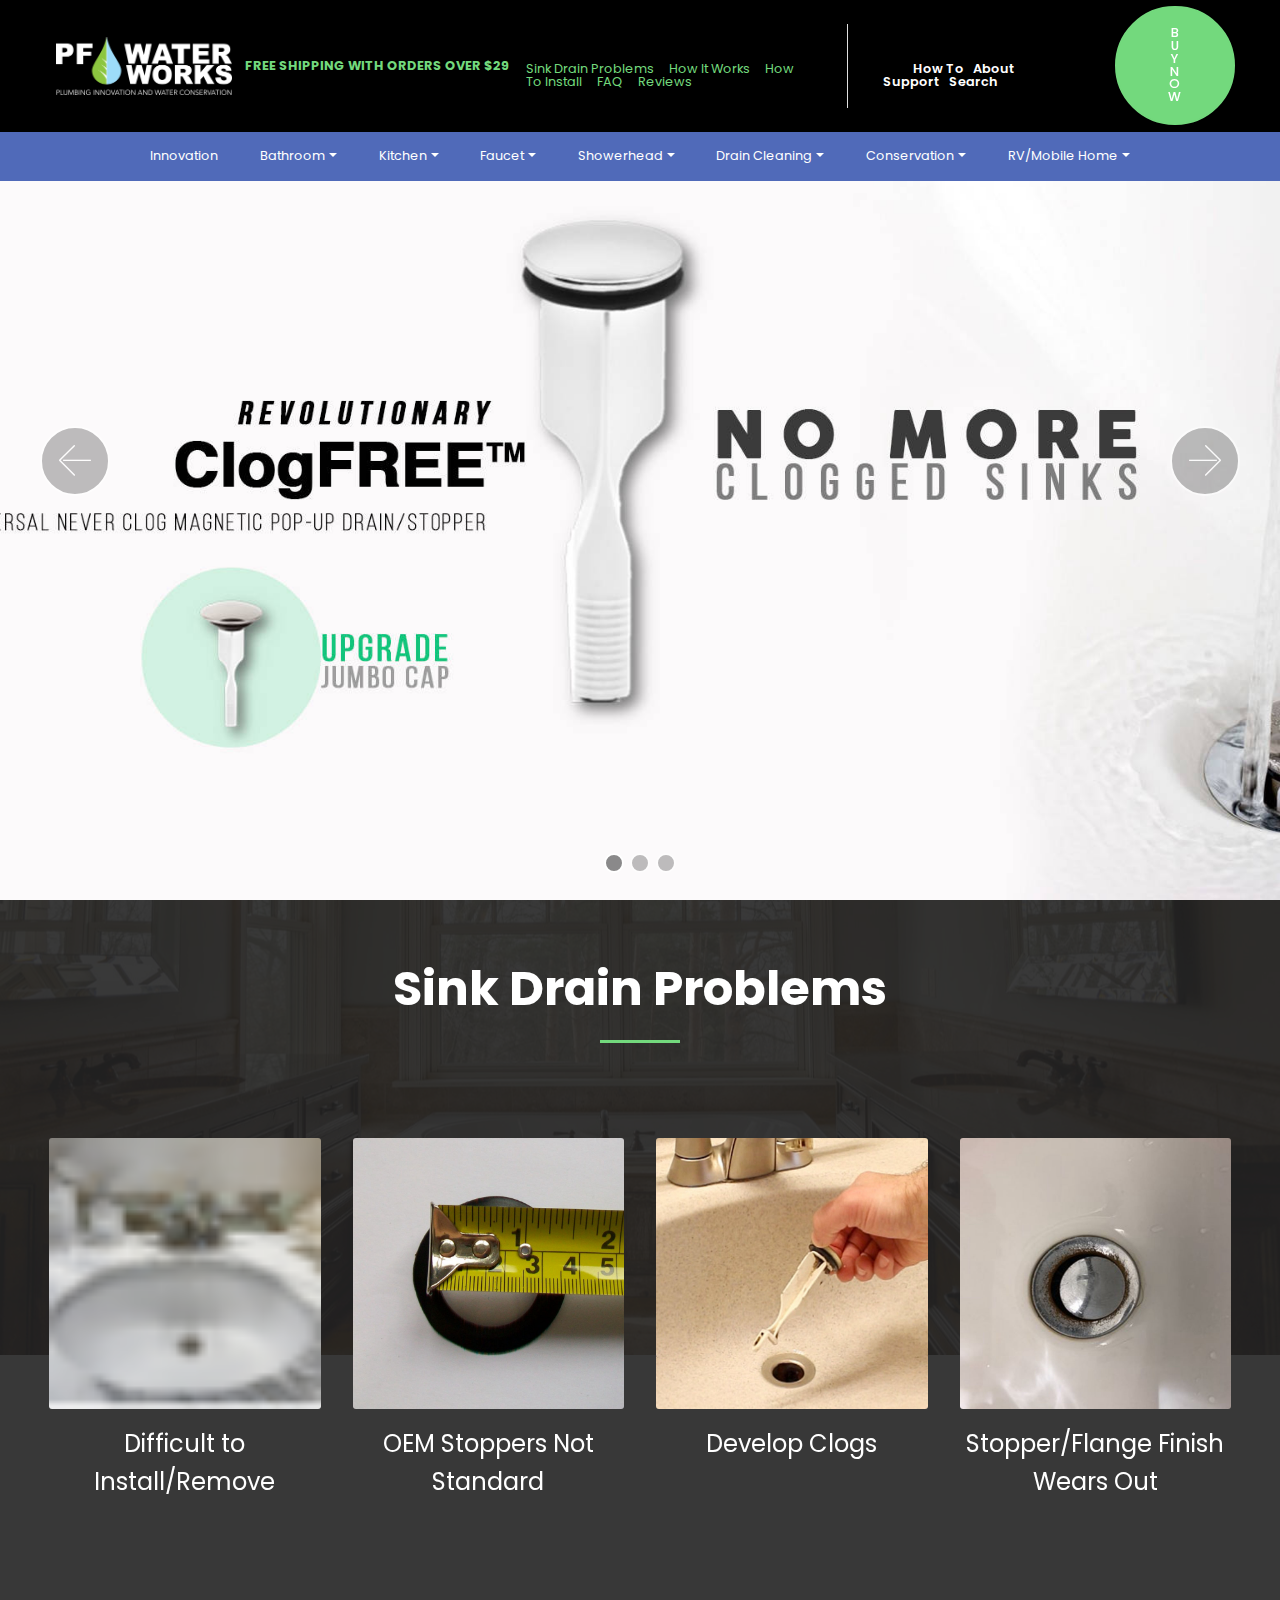
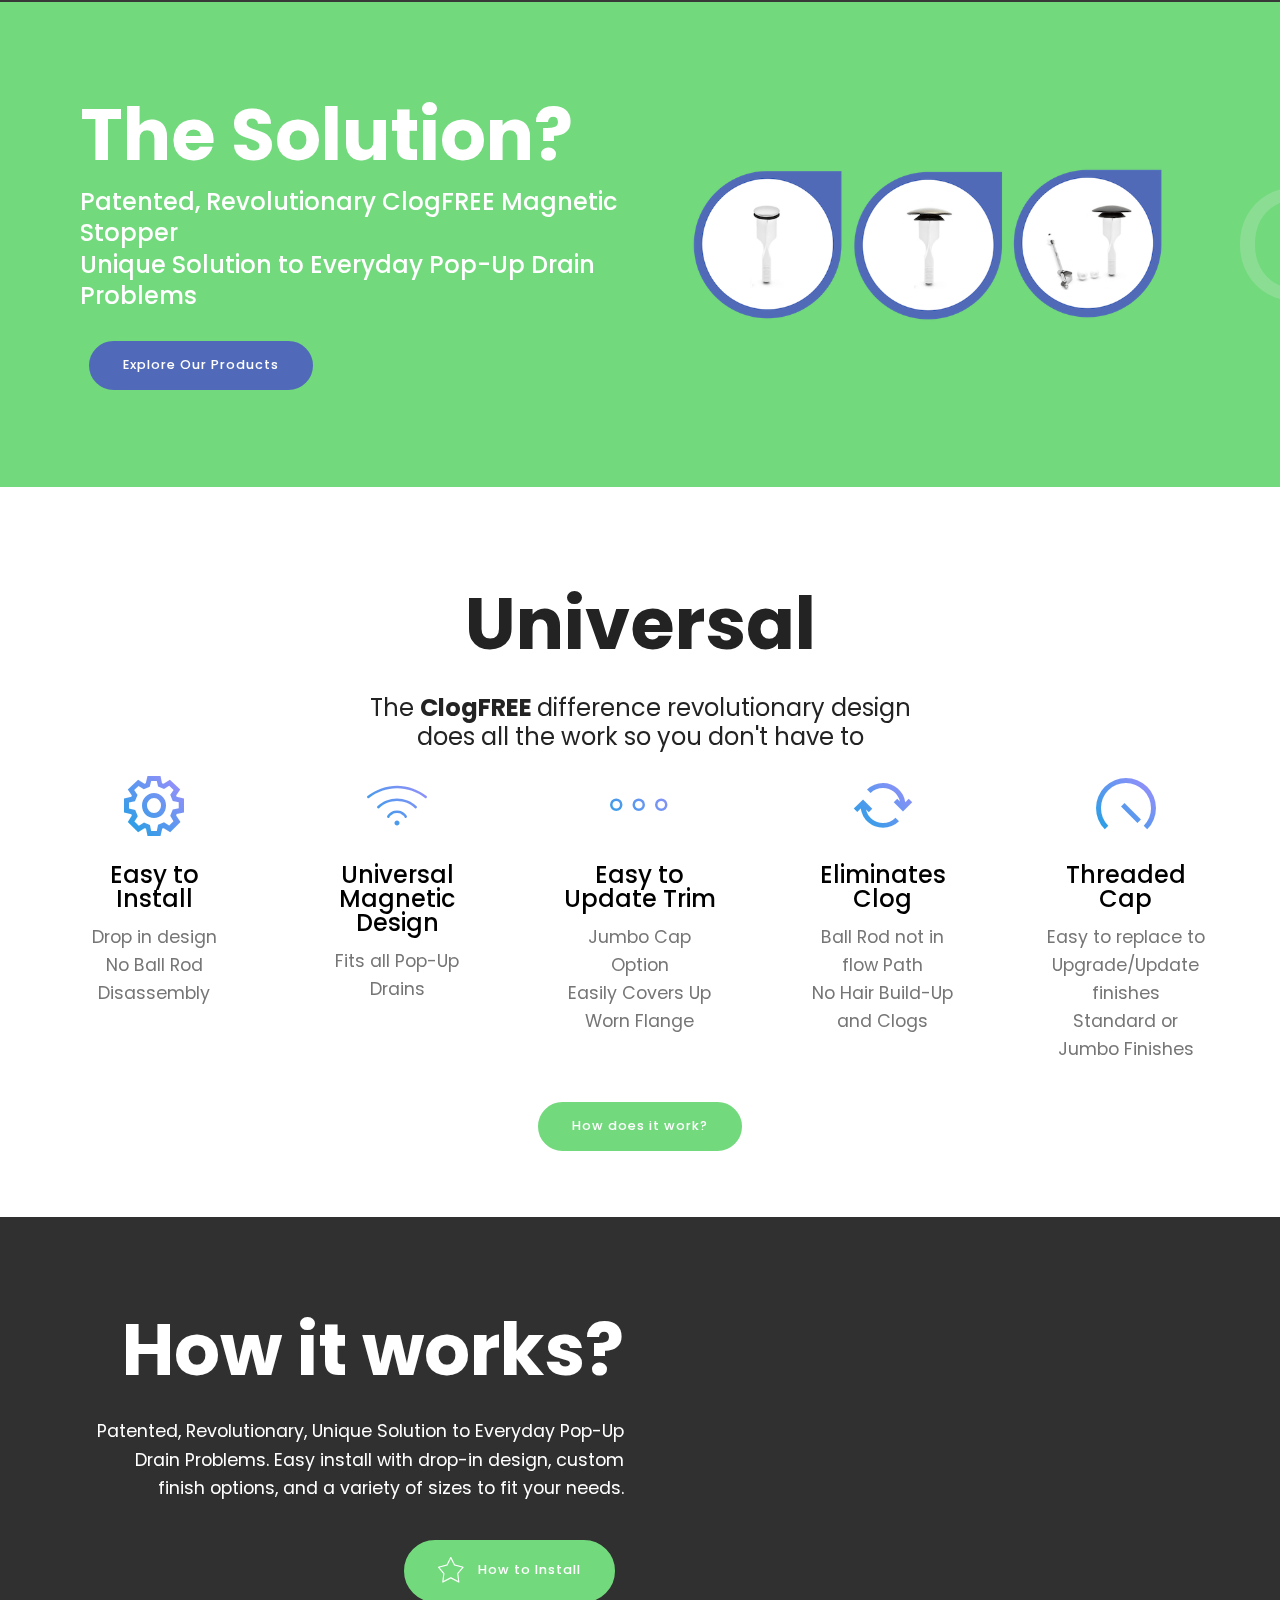
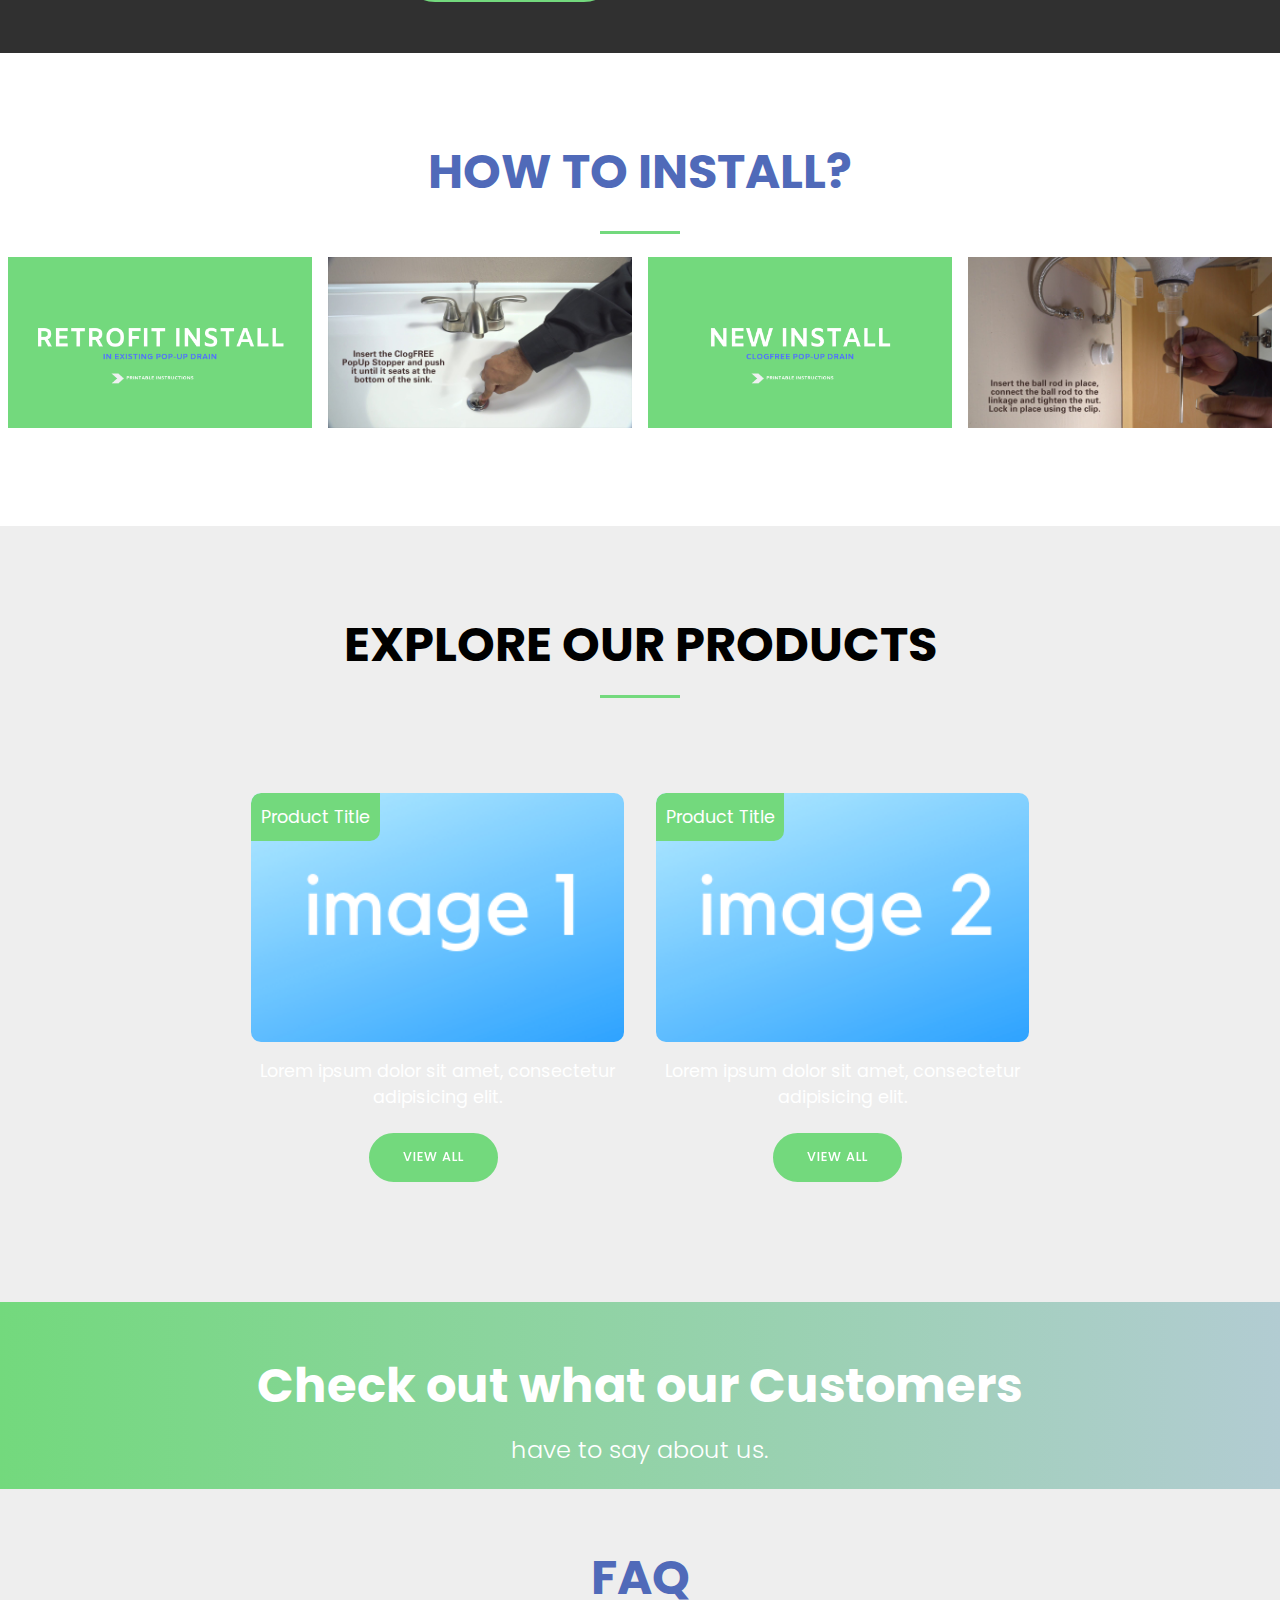
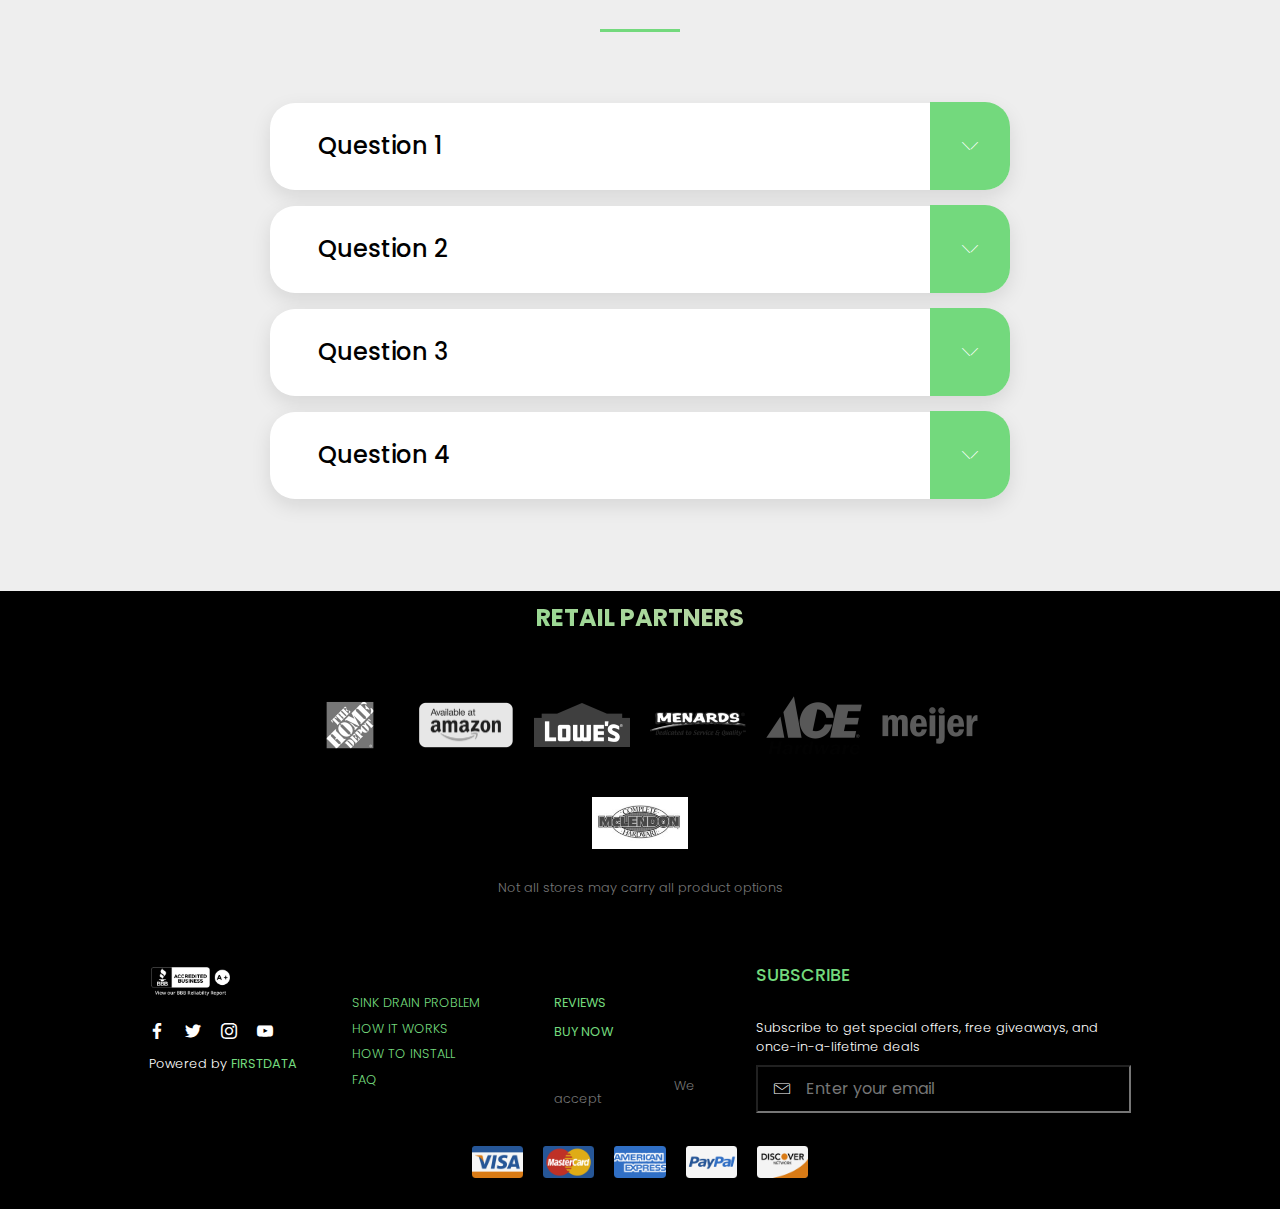
==== one-pager.html @ 5830130c "create github pages" ====
<!DOCTYPE html>
<html >
<head>
  <!-- Site made with Mobirise Website Builder v4.8.7, https://mobirise.com -->
  <meta charset="UTF-8">
  <meta http-equiv="X-UA-Compatible" content="IE=edge">
  <meta name="generator" content="Mobirise v4.8.7, mobirise.com">
  <meta name="viewport" content="width=device-width, initial-scale=1, minimum-scale=1">
  <link rel="shortcut icon" href="assets/images/pf1-darkbgwhite-376x123.png" type="image/x-icon">
  <meta name="description" content="">
  <title>One-Pager</title>
  <link rel="stylesheet" href="assets/web/assets/mobirise-icons2/mobirise2.css">
  <link rel="stylesheet" href="assets/web/assets/mobirise-icons-bold/mobirise-icons-bold.css">
  <link rel="stylesheet" href="assets/web/assets/mobirise-icons/mobirise-icons.css">
  <link rel="stylesheet" href="assets/bootstrap/css/bootstrap.min.css">
  <link rel="stylesheet" href="assets/bootstrap/css/bootstrap-grid.min.css">
  <link rel="stylesheet" href="assets/bootstrap/css/bootstrap-reboot.min.css">
  <link rel="stylesheet" href="assets/socicon/css/styles.css">
  <link rel="stylesheet" href="assets/dropdown/css/style.css">
  <link rel="stylesheet" href="assets/theme/css/style.css">
  <link rel="stylesheet" href="assets/gallery/style.css">
  <link rel="stylesheet" href="assets/mobirise/css/mbr-additional.css" type="text/css">
  
  
  
</head>
<body>
  <section class="menu cid-rbT7Yrro1p" once="menu" id="menu1-3m">

    

    <nav class="navbar navbar-dropdown align-items-center navbar-fixed-top navbar-toggleable-sm">
        <div class="menu-content-top">
            <div class="menu-logo">
                <div class="navbar-brand">
                    <span class="navbar-logo">
                        <a href="index.html">
                            <img src="assets/images/pf1-darkbgwhite-376x123.png" alt="Mobirise" title="" style="height: 3.6rem;">
                        </a>
                    </span>
                    <span class="navbar-caption-wrap"><a href="https://mobirise.com" class="brand-link mbr-black text-danger display-4"><strong>
                            FREE SHIPPING WITH </strong><strong>ORDERS OVER $29</strong></a></span>
                </div>
            </div>
            <div class="menu-content-right">
                <div class="info-widget">
                    <span class="widget-icon mbr-iconfont mbri-play" style="color: rgb(0, 0, 0); fill: rgb(0, 0, 0);"></span>
                    <div class="widget-content display-4">
                        <p class="widget-title mbr-fonts-style display-4"><em><a href="one-pager.html#teams1-3i">Sink Drain Problems</a> &nbsp; &nbsp; <a href="one-pager.html#header7-1o">How It Works</a> &nbsp; &nbsp;<a href="one-pager.html#gallery1-3k"> How To Install </a>&nbsp; &nbsp; <a href="one-pager.html#accordion1-2g">FAQ </a>&nbsp; &nbsp;<a href="one-pager.html#info1-3n"> Reviews</a></em></p>
                        <p class="widget-text mbr-fonts-style display-4">&nbsp; &nbsp; &nbsp; &nbsp; &nbsp; &nbsp;&nbsp;</p>
                    </div>
                </div>
                <div class="info-widget">
                    <span class="widget-icon mbr-iconfont mbri-clock" style="color: rgb(0, 0, 0); fill: rgb(0, 0, 0);"></span>
                    <div class="widget-content display-4">
                        <p class="widget-title mbr-fonts-style display-4">&nbsp; &nbsp; &nbsp; &nbsp; &nbsp; &nbsp;How To &nbsp; About &nbsp; &nbsp;Support &nbsp; Search</p>
                        <p class="widget-text mbr-fonts-style display-4">&nbsp; &nbsp; &nbsp; &nbsp; &nbsp; &nbsp;</p>
                    </div>
                </div>
                




                <div class="navbar-buttons mbr-section-btn"><a class="btn btn-lg btn-danger display-4" href="index.html">BUY NOW</a></div>






            </div>
        </div>
        <div class="menu-bottom">
            <div class="collapse navbar-collapse" id="navbarSupportedContent">
                <ul class="navbar-nav nav-dropdown js-float-line" data-app-modern-menu="true"><li class="nav-item">
                        <a class="nav-link link mbr-black text-white display-4" href="index.html">Innovation</a>
                    </li>
                    <li class="nav-item dropdown">
                        <a class="nav-link link mbr-black text-white dropdown-toggle display-4" href="index.html" aria-expanded="false" data-toggle="dropdown-submenu">Bathroom</a><div class="dropdown-menu"><div class="dropdown"><a class="mbr-black text-white dropdown-item dropdown-toggle display-4" href="index.html" aria-expanded="false" data-toggle="dropdown-submenu">Sink Drain and Repair</a><div class="dropdown-menu dropdown-submenu"><a class="mbr-black text-white dropdown-item display-4" href="index.html" aria-expanded="false">Sink/Vessel Pop-Up Drain</a><a class="mbr-black text-white dropdown-item display-4" href="index.html" aria-expanded="false">Sink/Vessel Push Drain</a><a class="mbr-black text-white dropdown-item display-4" href="index.html" aria-expanded="false">Sink/Vessel Grid/Strainer Drain</a><a class="mbr-black text-white dropdown-item display-4" href="index.html" aria-expanded="false">Sink Pop-Up Stopper</a><a class="mbr-black text-white dropdown-item display-4" href="index.html" aria-expanded="false">Sink Drain Cover</a><a class="mbr-black text-white dropdown-item display-4" href="index.html" aria-expanded="false">Sink Rubber Stopper</a><a class="mbr-black text-white dropdown-item display-4" href="index.html" aria-expanded="false">Pop-Up Drain Repair</a><a class="mbr-black text-white dropdown-item display-4" href="index.html" aria-expanded="false">P.O./C.O. Plug</a><a class="mbr-black text-white dropdown-item display-4" href="index.html" aria-expanded="false">Sink Drain Hair Catcher</a></div></div><div class="dropdown"><a class="mbr-black text-white dropdown-item dropdown-toggle display-4" href="index.html" aria-expanded="false" data-toggle="dropdown-submenu">Tub Drain and Repair</a><div class="dropdown-menu dropdown-submenu"><a class="mbr-black text-white dropdown-item display-4" href="index.html" aria-expanded="false">Tub Waste and Overflow Drain Assembly</a><a class="mbr-black text-white dropdown-item display-4" href="index.html" aria-expanded="false">Tub Waste and Overflow Rough-In Kit</a><a class="mbr-black text-white dropdown-item display-4" href="index.html" aria-expanded="false">Tub Drain Trim Kit</a><a class="mbr-black text-white dropdown-item display-4" href="index.html" aria-expanded="false">Tub Drain Assembly</a><a class="mbr-black text-white dropdown-item display-4" href="index.html" aria-expanded="false">Tub Drain Stopper</a><a class="mbr-black text-white dropdown-item display-4" href="index.html" aria-expanded="false">Tub Overflow Face Plate</a><a class="mbr-black text-white dropdown-item display-4" href="index.html" aria-expanded="false">Tub Drain Strainer</a><a class="mbr-black text-white dropdown-item display-4" href="index.html" aria-expanded="false">Tub Drain Shoe</a><a class="mbr-black text-white dropdown-item display-4" href="index.html" aria-expanded="false">Tub Drain Linkage</a><a class="mbr-black text-white dropdown-item display-4" href="index.html" aria-expanded="false">Tub Rubber Stopper</a><a class="mbr-black text-white dropdown-item display-4" href="index.html" aria-expanded="false">Tub Drain Hair Catcher</a><a class="mbr-black text-white dropdown-item display-4" href="index.html" aria-expanded="false">Tub Drain Cover</a></div></div><div class="dropdown"><a class="mbr-black text-white dropdown-item dropdown-toggle display-4" href="index.html" aria-expanded="false" data-toggle="dropdown-submenu">Faucet Repair</a><div class="dropdown-menu dropdown-submenu"><a class="mbr-black text-white dropdown-item display-4" href="index.html" aria-expanded="false">Beveled Washer</a><a class="mbr-black text-white dropdown-item display-4" href="index.html" aria-expanded="false">Flat Washer</a><a class="mbr-black text-white dropdown-item display-4" href="index.html" aria-expanded="false">Bibb Washer</a><a class="mbr-black text-white dropdown-item display-4" href="index.html" aria-expanded="false">Aerators</a><a class="mbr-black text-white dropdown-item display-4" href="index.html" aria-expanded="false">Adapters</a><a class="mbr-black text-white dropdown-item display-4" href="index.html" aria-expanded="false">Stem Packing</a></div></div><div class="dropdown"><a class="mbr-black text-white dropdown-item dropdown-toggle display-4" href="index.html" aria-expanded="false" data-toggle="dropdown-submenu">Shower Drain &amp; Repair</a><div class="dropdown-menu dropdown-submenu"><a class="mbr-black text-white dropdown-item display-4" href="index.html" aria-expanded="false">Shower Drain       </a></div></div><div class="dropdown"><a class="mbr-black text-white dropdown-item dropdown-toggle display-4" href="index.html" aria-expanded="false" data-toggle="dropdown-submenu">Plumbing Tubular</a><div class="dropdown-menu dropdown-submenu"><a class="mbr-black text-white dropdown-item display-4" href="index.html" aria-expanded="false">P-Trap/S-Trap/J-Bend</a><a class="mbr-black text-white dropdown-item display-4" href="index.html" aria-expanded="false">Disposal Installation</a><a class="mbr-black text-white dropdown-item display-4" href="index.html" aria-expanded="false">Flex-N-Fit Tubular</a><a class="mbr-black text-white dropdown-item display-4" href="index.html" aria-expanded="false">Adapters/Tee/Couplings</a><a class="mbr-black text-white dropdown-item display-4" href="index.html" aria-expanded="false">Extensions/Tailpiece/Waste Arm</a><a class="mbr-black text-white dropdown-item display-4" href="index.html" aria-expanded="false">Nuts/Washers/Gaskets</a><a class="mbr-black text-white dropdown-item display-4" href="index.html" aria-expanded="false">Escutcheons/Floor Plate/Flange</a><a class="mbr-black text-white dropdown-item display-4" href="index.html" aria-expanded="false">Air Admittance Valve/Inline Vent</a></div></div><div class="dropdown"><a class="mbr-black text-white dropdown-item dropdown-toggle display-4" href="index.html" aria-expanded="false" data-toggle="dropdown-submenu">Aerators &amp; Adapters</a><div class="dropdown-menu dropdown-submenu"><a class="mbr-black text-white dropdown-item display-4" href="index.html" aria-expanded="false">Kitchen Aerator</a><a class="mbr-black text-white dropdown-item display-4" href="index.html" aria-expanded="false">Bathroom Aerator</a><a class="mbr-black text-white dropdown-item display-4" href="index.html" aria-expanded="false">Adapters</a></div></div><div class="dropdown"><a class="mbr-black text-white dropdown-item dropdown-toggle display-4" href="index.html" aria-expanded="false" data-toggle="dropdown-submenu">Showerhead Acces.</a><div class="dropdown-menu dropdown-submenu"><a class="mbr-black text-white dropdown-item display-4" href="index.html" aria-expanded="false">Shower Arm</a><a class="mbr-black text-white dropdown-item display-4" href="index.html" aria-expanded="false">Shower Hose</a><a class="mbr-black text-white dropdown-item display-4" href="index.html" aria-expanded="false">Shower Mount</a></div></div><div class="dropdown"><a class="mbr-black text-white dropdown-item dropdown-toggle display-4" href="index.html" aria-expanded="false" data-toggle="dropdown-submenu">Toilet Repair</a><div class="dropdown-menu dropdown-submenu"><a class="mbr-black text-white dropdown-item display-4" href="index.html" aria-expanded="false">Fill Valve</a><a class="mbr-black text-white dropdown-item display-4" href="index.html" aria-expanded="false">Flush Valve</a><a class="mbr-black text-white dropdown-item display-4" href="index.html" aria-expanded="false">Flapper</a><a class="mbr-black text-white dropdown-item display-4" href="index.html" aria-expanded="false">Water Saver</a><a class="mbr-black text-white dropdown-item display-4" href="index.html" aria-expanded="false">Gasket/Seals</a><a class="mbr-black text-white dropdown-item display-4" href="index.html" aria-expanded="false">Dual Flush Converter</a><a class="mbr-black text-white dropdown-item display-4" href="index.html" aria-expanded="false">Toilet Bolts</a><a class="mbr-black text-white dropdown-item display-4" href="index.html" aria-expanded="false">Inlet Line</a></div></div><div class="dropdown"><a class="mbr-black text-white dropdown-item dropdown-toggle display-4" href="index.html" aria-expanded="false" data-toggle="dropdown-submenu">Supply Lines</a><div class="dropdown-menu dropdown-submenu"><a class="mbr-black text-white dropdown-item display-4" href="index.html" aria-expanded="false">Toilet</a><a class="mbr-black text-white dropdown-item display-4" href="index.html" aria-expanded="false">Kitchen Faucet</a><a class="mbr-black text-white dropdown-item display-4" href="index.html" aria-expanded="false">Bathroom Faucet</a><a class="mbr-black text-white dropdown-item display-4" href="index.html" aria-expanded="false">Dishwasher</a><a class="mbr-black text-white dropdown-item display-4" href="index.html" aria-expanded="false">Washing Machine</a></div></div></div>
                        
                    </li><li class="nav-item dropdown"><a class="nav-link link mbr-black text-white dropdown-toggle display-4" href="index.html" aria-expanded="false" data-toggle="dropdown-submenu">Kitchen</a><div class="dropdown-menu"><div class="dropdown"><a class="mbr-black text-white dropdown-item dropdown-toggle display-4" href="index.html" aria-expanded="false" data-toggle="dropdown-submenu">Kitchen Sink Repair</a><div class="dropdown-menu dropdown-submenu"><a class="mbr-black text-white dropdown-item display-4" href="index.html" aria-expanded="false">Kitchen Sink Strainer</a><a class="mbr-black text-white dropdown-item display-4" href="index.html" aria-expanded="false">Kitchen Faucet Pull Out Spray</a><a class="mbr-black text-white dropdown-item display-4" href="index.html" aria-expanded="false">Side Spray</a><a class="mbr-black text-white dropdown-item display-4" href="index.html" aria-expanded="false">Soap/Lotion Dispenser</a><a class="mbr-black text-white dropdown-item display-4" href="index.html" aria-expanded="false">Air Gap</a><a class="mbr-black text-white dropdown-item display-4" href="index.html" aria-expanded="false">O-Rings and Washers</a></div></div></div></li><li class="nav-item dropdown"><a class="nav-link link mbr-black text-white dropdown-toggle display-4" href="index.html" aria-expanded="false" data-toggle="dropdown-submenu">Faucet</a><div class="dropdown-menu"><div class="dropdown"><a class="mbr-black text-white dropdown-item dropdown-toggle display-4" href="index.html" aria-expanded="false" data-toggle="dropdown-submenu">Kitchen Faucets</a><div class="dropdown-menu dropdown-submenu"><a class="mbr-black text-white dropdown-item display-4" href="index.html" aria-expanded="false">Pull Down Faucet</a><a class="mbr-black text-white dropdown-item display-4" href="index.html" aria-expanded="false">Pull Out Faucet</a><a class="mbr-black text-white dropdown-item display-4" href="index.html" aria-expanded="false">Single Handle Faucet</a><a class="mbr-black text-white dropdown-item display-4" href="index.html" aria-expanded="false">Two Handle Faucet</a><a class="mbr-black text-white dropdown-item display-4" href="index.html" aria-expanded="false">Bar Faucet</a><a class="mbr-black text-white dropdown-item display-4" href="index.html" aria-expanded="false">Laundry Faucet</a></div></div><div class="dropdown"><a class="mbr-black text-white dropdown-item dropdown-toggle display-4" href="index.html" aria-expanded="false" data-toggle="dropdown-submenu">Bathroom Faucets</a><div class="dropdown-menu dropdown-submenu"><a class="mbr-black text-white dropdown-item display-4" href="index.html" aria-expanded="false">4" Centerset Faucet</a><a class="mbr-black text-white dropdown-item display-4" href="index.html" aria-expanded="false">8" -12" Widespread Faucet</a><a class="mbr-black text-white dropdown-item display-4" href="index.html" aria-expanded="false">Single Handle Faucet</a><a class="mbr-black text-white dropdown-item display-4" href="index.html" aria-expanded="false">Two Handle Facuet</a><a class="mbr-black text-white dropdown-item display-4" href="index.html" aria-expanded="false">Hi-Arc Faucet</a></div></div></div></li><li class="nav-item dropdown open"><a class="nav-link link mbr-black text-white dropdown-toggle display-4" href="index.html" aria-expanded="true" data-toggle="dropdown-submenu">Showerhead</a><div class="dropdown-menu"><div class="dropdown"><a class="mbr-black text-white dropdown-item dropdown-toggle display-4" href="index.html" aria-expanded="false" data-toggle="dropdown-submenu">Showerheads and Accessories</a><div class="dropdown-menu dropdown-submenu"><a class="mbr-black text-white dropdown-item display-4" href="index.html" aria-expanded="false">Fixed Showerhead</a><a class="mbr-black text-white dropdown-item display-4" href="index.html" aria-expanded="false">Swivel Showerhead</a><a class="mbr-black text-white dropdown-item display-4" href="index.html" aria-expanded="false">Handheld Showerhead</a><a class="mbr-black text-white dropdown-item display-4" href="index.html" aria-expanded="false">Shower Arm</a><a class="mbr-black text-white dropdown-item display-4" href="index.html" aria-expanded="false">O-Rings and Washers</a></div></div></div></li><li class="nav-item dropdown"><a class="nav-link link mbr-black text-white dropdown-toggle display-4" href="index.html" aria-expanded="false" data-toggle="dropdown-submenu">Drain Cleaning</a><div class="dropdown-menu"><div class="dropdown"><a class="mbr-black text-white dropdown-item dropdown-toggle display-4" href="index.html" aria-expanded="false" data-toggle="dropdown-submenu">Plungers and Augers</a><div class="dropdown-menu dropdown-submenu"><a class="mbr-black text-white dropdown-item display-4" href="index.html" aria-expanded="false">Toilet Plungers</a><a class="mbr-black text-white dropdown-item display-4" href="index.html" aria-expanded="false">Sink Plunger</a><a class="mbr-black text-white dropdown-item display-4" href="index.html" aria-expanded="false">Drain Cleaning Tool</a><a class="mbr-black text-white dropdown-item display-4" href="index.html" aria-expanded="false">Drain Auger</a></div></div></div></li><li class="nav-item dropdown"><a class="nav-link link mbr-black text-white dropdown-toggle display-4" href="index.html" aria-expanded="false" data-toggle="dropdown-submenu">Conservation</a><div class="dropdown-menu"><div class="dropdown"><a class="mbr-black text-white dropdown-item dropdown-toggle display-4" href="index.html" aria-expanded="false" data-toggle="dropdown-submenu">Water Conservation</a><div class="dropdown-menu dropdown-submenu"><a class="mbr-black text-white dropdown-item display-4" href="index.html" aria-expanded="false">Showerheads</a><a class="mbr-black text-white dropdown-item display-4" href="index.html" aria-expanded="false">Kitchen Faucets</a><a class="mbr-black text-white dropdown-item display-4" href="index.html" aria-expanded="false">Bath Faucets</a><a class="mbr-black text-white dropdown-item display-4" href="index.html" aria-expanded="false">Aerators and Adapters</a></div></div></div></li><li class="nav-item dropdown"><a class="nav-link link mbr-black text-white dropdown-toggle display-4" href="index.html" aria-expanded="false" data-toggle="dropdown-submenu">RV/Mobile Home</a><div class="dropdown-menu"><div class="dropdown"><a class="mbr-black text-white dropdown-item dropdown-toggle display-4" href="index.html" aria-expanded="false" data-toggle="dropdown-submenu">RV/Mobile Home</a><div class="dropdown-menu dropdown-submenu"><a class="mbr-black text-white dropdown-item display-4" href="index.html" aria-expanded="false">Faucet</a><a class="mbr-black text-white dropdown-item display-4" href="index.html" aria-expanded="false">Showerhead</a></div></div></div></li></ul>

            </div>
            <button class="navbar-toggler " type="button" data-toggle="collapse" data-target="#navbarSupportedContent" aria-controls="navbarSupportedContent" aria-expanded="false" aria-label="Toggle navigation">
                <div class="hamburger">
                    <span></span>
                    <span></span>
                    <span></span>
                    <span></span>
                </div>
            </button>
        </div>
    </nav>
</section>

<section class="carousel slide cid-r1juh5YZeZ" data-interval="false" id="slider1-3d">

    

    <div class="full-screen"><div class="mbr-slider slide carousel" data-pause="true" data-keyboard="false" data-ride="carousel" data-interval="4000"><ol class="carousel-indicators"><li data-app-prevent-settings="" data-target="#slider1-3d" class=" active" data-slide-to="0"></li><li data-app-prevent-settings="" data-target="#slider1-3d" data-slide-to="1"></li><li data-app-prevent-settings="" data-target="#slider1-3d" data-slide-to="2"></li></ol><div class="carousel-inner" role="listbox"><div class="carousel-item slider-fullscreen-image active" data-bg-video-slide="false" style="background-image: url(assets/images/home-page-1-alt-1-1920x1080.jpg);"><div class="container container-slide"><div class="image_wrapper"><img src="assets/images/home-page-1-alt-1-1920x1080.jpg"><div class="carousel-caption justify-content-center"><div class="col-10 align-right"></div></div></div></div></div><div class="carousel-item slider-fullscreen-image" data-bg-video-slide="false" style="background-image: url(assets/images/home-page-pusheasy-1920x1080.jpg);"><div class="container container-slide"><div class="image_wrapper"><img src="assets/images/home-page-pusheasy-1920x1080.jpg"><div class="carousel-caption justify-content-center"><div class="col-10 align-right"></div></div></div></div></div><div class="carousel-item slider-fullscreen-image" data-bg-video-slide="false" style="background-image: url(assets/images/home-page-hairfree-1920x1080.jpg);"><div class="container container-slide"><div class="image_wrapper"><img src="assets/images/home-page-hairfree-1920x1080.jpg"><div class="carousel-caption justify-content-center"><div class="col-10 align-right"></div></div></div></div></div></div><a data-app-prevent-settings="" class="carousel-control carousel-control-prev" role="button" data-slide="prev" href="#slider1-3d"><span aria-hidden="true" class="mbri-left mbr-iconfont"></span><span class="sr-only">Previous</span></a><a data-app-prevent-settings="" class="carousel-control carousel-control-next" role="button" data-slide="next" href="#slider1-3d"><span aria-hidden="true" class="mbri-right mbr-iconfont"></span><span class="sr-only">Next</span></a></div></div>

</section>

<section class="mbr-section features18 cid-rbTdX4bHLC mbr-parallax-background" id="features18-3p">

    

    <div class="mbr-overlay" style="opacity: 0.9; background-color: rgb(35, 35, 35);">
    </div>

    <div class="container-fluid">
        <h2 class="mbr-section-title align-left mbr-fonts-style mbr-bold mbr-white display-2">Sink Drain Problems</h2>
        <div class="underline align-left pb-3">
            <div class="line"></div>
        </div>
        
        <div class="row justify-content-center pt-5">
            <div class="card px-3 py-4 col-12 col-md-6 col-lg-3">
                <div class="card-wrapper">
                    <div class="card-img">
                        <img src="assets/images/untitled-design-6.png" alt="Mobirise" title="">
                    </div>
                    <div class="card-box">
                        <p class="mbr-text mbr-fonts-style align-center mbr-white display-5">Difficult to Install/Remove​<br></p>
                        
                    </div>
                </div>
            </div>

            <div class="card px-3 py-4 col-12 col-md-6 col-lg-3">
                <div class="card-wrapper">
                    <div class="card-img">
                        <img src="assets/images/stopper-size-846x846.jpg" alt="Mobirise" title="">
                    </div>
                    <div class="card-box">
                        <p class="mbr-text mbr-fonts-style align-center mbr-white display-5">OEM Stoppers Not Standard<br></p>
                        
                    </div>
                </div>
            </div>

            <div class="card px-3 py-4 col-12 col-md-6 col-lg-3">
                <div class="card-wrapper">
                    <div class="card-img">
                        <img src="assets/images/stopper-finish-846x846.jpg" alt="Mobirise" title="">
                    </div>
                    <div class="card-box">
                        <p class="mbr-text mbr-fonts-style align-center mbr-white display-5">Develop Clogs​<br></p>
                        
                    </div>
                </div>
            </div>

            <div class="card px-3 py-4 col-12 col-md-6 col-lg-3">
                <div class="card-wrapper">
                    <div class="card-img">
                        <img src="assets/images/rusty-sink-square-846x846.jpg" alt="Mobirise" title="">
                    </div>
                    <div class="card-box">
                        <p class="mbr-text mbr-fonts-style align-center mbr-white display-5">Stopper/Flange Finish Wears Out<br></p>
                        
                    </div>
                </div>
            </div>
        </div>
    </div>
</section>

<div id="custom-html-2t" custom-code="true" data-rv-view="3121"><script language="JAVASCRIPT" type="TEXT/JAVASCRIPT">
<!--
var popupWindow=null;
function popup(mypage,myname,w,h,pos,infocus){

if (pos == 'random')
{LeftPosition=(screen.width)?Math.floor(Math.random()*(screen.width-w)):100;TopPosition=(screen.height)?Math.floor(Math.random()*((screen.height-h)-75)):100;}
else
{LeftPosition=(screen.width)?(screen.width-w)/2:100;TopPosition=(screen.height)?(screen.height-h)/2:100;}
settings='width='+ w + ',height='+ h + ',top=' + TopPosition + ',left=' + LeftPosition + ',scrollbars=no,location=no,directories=no,status=no,menubar=no,toolbar=no,resizable=no';popupWindow=window.open('',myname,settings);
if(infocus=='front'){popupWindow.focus();popupWindow.location=mypage;}
if(infocus=='back'){popupWindow.blur();popupWindow.location=mypage;popupWindow.blur();}

}
// --></script></div>

<section class="header8 cid-rbTt2Tchw6" id="header8-3s">

    

    

    <div class="animated-text-background display-5" style="color: rgb(239, 239, 239); opacity: 0.2; font-size: 10rem;">
        <span class="animated-element" data-word="CLOGFREE" data-speed="60">
        </span>
    </div>
    <div class="container-fluid">
        <div class="row align-items-center">
            <div class="mbr-white col-md-6">
                <h1 class="mbr-section-title mbr-white mbr-bold mbr-fonts-style align-left display-1">
                    The Solution?</h1>
                <h2 class="mbr-section-subtitle pb-3 mbr-fonts-style mbr-white align-left display-5">Patented, Revolutionary ClogFREE Magnetic Stopper​<div>Unique Solution to Everyday Pop-Up Drain Problems​</div></h2>
                <div class="mbr-section-btn"><a class="btn btn-md btn-info display-4" type="submit">Explore Our Products</a></div>
            </div>
            <div class="col-md-6 align-left img-block">
                <div class="mbr-figure">
                    <img src="assets/images/one-pager-banner-9-820x312.png" alt="Mobirise" title="">
                </div>
            </div>
        </div>
    </div>
    
</section>

<section class="cid-rbTHVm9Y43" id="content7-3w">

    

    
    <div class="container-fluid">
        <div class="row justify-content-center">
            <div class="col-12 col-lg-6 col-md-8 align-center">
                <h3 class="mbr-section-subtitle align-center mbr-fonts-style mbr-light pb-3 display-1"><strong>
                    Universal</strong></h3>
                <h2 class="mbr-section-title align-center mbr-fonts-style mbr-bold display-5"><span style="font-weight: normal;">The </span>ClogFREE <span style="font-weight: normal;">difference​ revolutionary design does all the work so you don't have to</span></h2>
            </div>
        </div>
    </div>
</section>

<section class="features3 cid-rbTEGaFcRC" id="features3-3v">
    
    

    
    <div class="container-fluid">
        <div class="row justify-content-center">
            <div class="card p-3 col-12 col-md-6 my-col col-lg-4">
                <div class="mx-4">
                    <div class="card-img pb-4">
                        <span class="mbr-iconfont mobi-mbri-setting mobi-mbri"></span>
                    </div>
                    <div class="card-box">
                        <h4 class="card-title mbr-fonts-style display-5">
                            Easy to Install</h4>
                        <p class="mbr-text mbr-fonts-style display-7">
                            Drop in design<br>No Ball Rod Disassembly</p>
                    </div>
                </div>
            </div>

            <div class="card p-3 col-12 col-md-6 my-col col-lg-4">
                <div class="mx-4">
                    <div class="card-img pb-4">
                        <span class="mbr-iconfont mbri-wifi"></span>
                    </div>
                    <div class="card-box">
                        <h4 class="card-title mbr-fonts-style display-5">
                            Universal Magnetic Design</h4>
                        <p class="mbr-text mbr-fonts-style display-7">
                           Fits all Pop-Up Drains</p>
                    </div>
                </div>
            </div>

            <div class="card p-3 col-12 col-md-6 my-col col-lg-4">
                <div class="mx-4">
                    <div class="card-img pb-4">
                        <span class="mbr-iconfont mbri-more-horizontal"></span>
                    </div>
                    <div class="card-box">
                        <h4 class="card-title mbr-fonts-style display-5">
                            Easy to Update Trim</h4>
                        <p class="mbr-text mbr-fonts-style display-7">
                            Jumbo Cap Option<br>Easily Covers Up Worn Flange</p>
                    </div>
                </div>
            </div>

            <div class="card p-3 col-12 col-md-6 my-col col-lg-4">
                <div class="mx-4">
                    <div class="card-img pb-4">
                        <span class="mbr-iconfont mobi-mbri-update mobi-mbri"></span>
                    </div>
                    <div class="card-box">
                        <h4 class="card-title mbr-fonts-style display-5">
                            Eliminates Clog</h4>
                        <p class="mbr-text mbr-fonts-style display-7">Ball Rod not in flow Path<br>No Hair Build-Up and Clogs</p>
                    </div>
                </div>
            </div>

            <div class="card p-3 col-12 col-md-6 my-col col-lg-4">
                <div class="mx-4">
                    <div class="card-img pb-4">
                        <span class="mbr-iconfont mobi-mbri-speed mobi-mbri"></span>
                    </div>
                    <div class="card-box">
                        <h4 class="card-title mbr-fonts-style display-5">
                            Threaded Cap</h4>
                        <p class="mbr-text mbr-fonts-style display-7">
                            Easy to replace to Upgrade/Update finishes<br>Standard or Jumbo Finishes</p>
                    </div>
                </div>
            </div>

            
        </div>
    </div>
</section>

<section class="mbr-section content11 cid-rbTIes0Mls" id="content11-3x">

    

    <div class="container-fluid">
        <div class="row justify-content-center">
            <div class="col-12 col-lg-10">
                <div class="mbr-section-btn align-center"><a class="btn btn-primary display-4" href="https://mobirise.com">How does it work?</a></div>
            </div>
        </div>
    </div>
</section>

<section class="header7 cid-qRvnDB6XDI mbr-parallax-background" id="header7-1o">

    

    <div class="mbr-overlay" style="opacity: 0.8; background-color: rgb(0, 0, 0);">
    </div>

    <div class="container">
        <div class="media-container-row">

            <div class="media-content align-right">
                <h1 class="mbr-section-title mbr-white pb-3 mbr-fonts-style display-1"><strong>
                    How it works?</strong></h1>
                <div class="mbr-section-text mbr-white pb-3">
                    <p class="mbr-text mbr-fonts-style display-7">
                        Patented,  Revolutionary,  Unique  Solution  to  Everyday  Pop-Up  Drain  Problems. Easy install with drop-in design, custom finish options, and a variety of sizes to fit your needs.</p>
                </div>
                <div class="mbr-section-btn"><a class="btn btn-md btn-secondary display-4" href="index.html#header7-1p"><span class="mbri-star mbr-iconfont mbr-iconfont-btn"></span>How to Install</a></div>
            </div>

            <div class="mbr-figure" style="width: 100%;"><iframe class="mbr-embedded-video" src="https://www.youtube.com/embed/IY_VRaYNNgo?rel=0&amp;amp;showinfo=0&amp;autoplay=0&amp;loop=0" width="1280" height="720" frameborder="0" allowfullscreen></iframe></div>

        </div>
    </div>
</section>

<section class="mbr-gallery mbr-slider-carousel cid-rbZ4GdXKMW" id="gallery1-3z">

    

    
    <h2 class="align-center mbr-fonts-style mbr-section-title display-2"><strong>HOW TO INSTALL?</strong></h2>
    <div class="underline align-center">
        <div class="line"></div>
    </div>
<!--     <div mbr-class="{'container': !fullWidth}"> -->
        <div class="col-left-gallery"><!-- Filter --><!-- Gallery --><div class="mbr-gallery-row"><div class="mbr-gallery-layout-default"><div><div><div class="mbr-gallery-item mbr-gallery-item--p1" data-video-url="false" data-tags="Animated"><div href="#lb-gallery1-3z" data-slide-to="0" data-toggle="modal"><img src="assets/images/party-time-9-500x281-500x281.png" alt="" title=""><span class="icon-focus"></span></div></div><div class="mbr-gallery-item mbr-gallery-item--p1 video-slide" data-video-url="https://www.youtube.com/watch?v=umlBlP4zLoQ&amp;loop=0&amp;autoplay=0" data-tags="Animated"><div href="#lb-gallery1-3z" data-slide-to="1" data-toggle="modal"><div></div><img alt="" src="assets/images/mobirise20181110-218552018-11-2-21-45-55.jpg"><span class="icon-video"></span></div></div><div class="mbr-gallery-item mbr-gallery-item--p1" data-video-url="false" data-tags="Animated"><div href="#lb-gallery1-3z" data-slide-to="2" data-toggle="modal"><img src="assets/images/party-time-10-500x281-500x281.png" alt="" title=""><span class="icon-focus"></span></div></div><div class="mbr-gallery-item mbr-gallery-item--p1 video-slide" data-video-url="https://www.youtube.com/watch?v=JGe-o7Dougs" data-tags="Animated"><div href="#lb-gallery1-3z" data-slide-to="3" data-toggle="modal"><div></div><img alt="" src="assets/images/mobirise20181110-218552018-11-2-21-47-3.jpg"><span class="icon-video"></span></div></div></div></div><div class="clearfix"></div></div></div><!-- Lightbox --><div data-app-prevent-settings="" class="mbr-slider modal fade carousel slide" tabindex="-1" data-keyboard="true" data-interval="false" id="lb-gallery1-3z"><div class="modal-dialog"><div class="modal-content"><div class="modal-body"><div class="carousel-inner"><div class="carousel-item"><img src="assets/images/party-time-9-500x281.png" alt="" title=""></div><div class="carousel-item video-container"><img src="assets/images/party-time-9-500x281.png" alt="" title=""></div><div class="carousel-item"><img src="assets/images/party-time-10-500x281.png" alt="" title=""></div><div class="carousel-item active video-container"><img src="assets/images/party-time-10-500x281.png" alt="" title=""></div></div><a class="carousel-control carousel-control-prev" role="button" data-slide="prev" href="#lb-gallery1-3z"><span class="mbri-left mbr-iconfont" aria-hidden="true"></span><span class="sr-only">Previous</span></a><a class="carousel-control carousel-control-next" role="button" data-slide="next" href="#lb-gallery1-3z"><span class="mbri-right mbr-iconfont" aria-hidden="true"></span><span class="sr-only">Next</span></a><a class="close" href="#" role="button" data-dismiss="modal"><span class="sr-only">Close</span></a></div></div></div></div></div>
   <!--  </div> -->
</section>

<section class="features12 cid-rbZ7HOuWyv mbr-parallax-background" id="features12-40">

    

    
    <div class="container-fluid">
        <h2 class="mbr-section-title align-left mbr-fonts-style display-2"><strong>
            EXPLORE OUR PRODUCTS
        </strong></h2>
        <div class="underline align-left pb-3">
            <div class="line"></div>
        </div>
        
        <div class="row justify-content-center align-items-start pt-5">
            <div class="card px-3 py-4 col-12 col-md-6 col-lg-4">
                <div class="card-wrapper flip-card">
                    <div class="card-img">
                        <img src="assets/images/image-1-300x200.png" alt="Mobirise" title="">
                        <div class="img-text mbr-text mbr-fonts-style align-center mbr-white display-7">Product Title</div>
                    </div>
                    <div class="card-box">
                        <p class="mbr-card-text mbr-fonts-style align-center display-7">
                            Lorem ipsum dolor sit amet, consectetur adipisicing elit.
                        </p>
                        <div class="mbr-section-btn align-center">
                            <a href="https://mobirise.com" class="btn btn-secondary display-4">
                                VIEW ALL
                            </a>
                        </div>
                    </div>
                </div>
            </div>
            <div class="card px-3 py-4 col-12 col-md-6 col-lg-4">
                <div class="card-wrapper flip-card">
                    <div class="card-img">
                        <img src="assets/images/image-1-1-300x200.png" alt="Mobirise" title="">
                        <div class="img-text mbr-text mbr-fonts-style align-center mbr-white display-7">
                             Product Title</div>
                    </div>
                    <div class="card-box">
                        <p class="mbr-card-text mbr-fonts-style align-center display-7">
                            Lorem ipsum dolor sit amet, consectetur adipisicing elit.
                        </p>
                        <div class="mbr-section-btn align-center">
                            <a href="https://mobirise.com" class="btn btn-secondary display-4">
                                VIEW ALL
                            </a>
                        </div>
                    </div>
                </div>
            </div>

            

            

            

            
        </div>
    </div>
</section>

<section class="mbr-section info1 cid-rbT9AEZIye" id="info1-3n">

    

    

    <div class="container-fluid">
        <div class="media-container-row">
            <div class="title col-12 col-md-8">
                <h2 class="align-center mbr-bold mbr-white pb-3 mbr-fonts-style display-2">Check out what our Customers</h2>
                <h3 class="mbr-section-subtitle align-center mbr-light mbr-white pb-3 mbr-fonts-style display-5">
                    have to say about us.</h3>
                
            </div>
        </div>
    </div>
     
 <div class="powr-reviews" id="3fcf3bb6_1544296090"></div>
</section>

<section class="accordion1 cid-rbZ9Ke40yG" data-bg-video="https://www.youtube.com/watch?v=NiKNHsbiWeY" id="accordion1-41">

    

    <div class="mbr-overlay" style="opacity: 0; background-color: rgb(255, 255, 255);">
    </div>
    <div class="container-fluid">
        <div class="media-container-row align-center">
            <div class="col-12 col-md-12">
                <h2 class="mbr-section-title mbr-fonts-style display-2"><strong>FAQ
                </strong></h2>
                <div class="underline align-center pb-3">
                    <div class="line"></div>
                </div>
                
                <div id="bootstrap-accordion_12" class="panel-group accordionStyles accordion col-sm-12 col-md-10 col-lg-8 align-left pt-5" role="tablist" aria-multiselectable="true">
                    <div class="card">
                        <div class="card-header" role="tab" id="headingOne">
                            <a role="button" class="collapsed panel-title text-black" data-toggle="collapse" data-core="" href="#collapse1_12" aria-expanded="false" aria-controls="collapse1">
                                <span class="sign mbr-iconfont mbri-arrow-down inactive"></span>
                                <h4 class="mbr-fonts-style header-text display-5">
                                  Question 1</h4>
                            </a>
                        </div>
                        <div id="collapse1_12" class="panel-collapse noScroll collapse" role="tabpanel" aria-labelledby="headingOne" data-parent="#bootstrap-accordion_12">
                            <div class="panel-body p-4">
                                <p class="mbr-fonts-style panel-text display-7">
                                   Lorem ipsum dolor sit amet, consectetur adipisicing elit. Voluptatibus, voluptas explicabo molestiae tempore natus velit sed aliquam ut! Culpa asperiores, error ullam qui! Commodi nobis distinctio aperiam totam perferendis quas.
                                </p>
                            </div>
                        </div>
                    </div>
            
                    <div class="card">
                        <div class="card-header" role="tab" id="headingTwo">
                            <a role="button" class="collapsed panel-title text-black" data-toggle="collapse" data-core="" href="#collapse2_12" aria-expanded="false" aria-controls="collapse2">
                                <span class="sign mbr-iconfont mbri-arrow-down inactive"></span>
                                <h4 class="mbr-fonts-style header-text display-5">
                                  Question 2</h4>
                            </a>
                            
                        </div>
                        <div id="collapse2_12" class="panel-collapse noScroll collapse" role="tabpanel" aria-labelledby="headingTwo" data-parent="#bootstrap-accordion_12">
                            <div class="panel-body p-4">
                                <p class="mbr-fonts-style panel-text display-7">
                                   Lorem ipsum dolor sit amet, consectetur adipisicing elit. Id ullam sint repellat! Aliquid, odio magni ab rem eos odit, deleniti laboriosam voluptas inventore, iste suscipit sed ipsa! Ut aliquam, alias.
                                </p>
                            </div>
                        </div>
                    </div>
            
                    <div class="card">
                        <div class="card-header" role="tab" id="headingThree">
                            <a role="button" class="collapsed panel-title text-black" data-toggle="collapse" data-core="" href="#collapse3_12" aria-expanded="false" aria-controls="collapse3">
                                <span class="sign mbr-iconfont mbri-arrow-down inactive"></span>
                                <h4 class="mbr-fonts-style header-text display-5">
                                     Question 3</h4>
                            </a>
                        </div>
                        <div id="collapse3_12" class="panel-collapse noScroll collapse" role="tabpanel" aria-labelledby="headingThree" data-parent="#bootstrap-accordion_12">
                            <div class="panel-body p-4">
                                <p class="mbr-fonts-style panel-text display-7">
                                   Lorem ipsum dolor sit amet, consectetur adipisicing elit. Illum sed exercitationem reiciendis suscipit sunt enim, tempore ex debitis fuga dolorum aliquid ea libero atque optio. Molestiae ullam at, quasi alias.
                                </p>
                            </div>
                        </div>
                    </div>
            
                    <div class="card">
                        <div class="card-header" role="tab" id="headingFour">
                            <a role="button" class="collapsed panel-title text-black" data-toggle="collapse" data-core="" href="#collapse4_12" aria-expanded="false" aria-controls="collapse4">
                                <span class="sign mbr-iconfont mbri-arrow-down inactive"></span>
                                <h4 class="mbr-fonts-style header-text display-5">
                                    Question 4</h4>
                            </a>
                        </div>
                        <div id="collapse4_12" class="panel-collapse noScroll collapse" role="tabpanel" aria-labelledby="headingFour" data-parent="#bootstrap-accordion_12">
                            <div class="panel-body p-4">
                                <p class="mbr-fonts-style panel-text display-7">
                                   Lorem ipsum dolor sit amet, consectetur adipisicing elit. Voluptate veniam accusamus eaque recusandae modi velit a praesentium ipsa animi facilis repellendus magnam aliquam, numquam debitis fuga laboriosam, quos aut adipisci.
                                </p>
                            </div>
                        </div>
                    </div>
            
                    
            
                    
                </div>
            </div>
        </div>
    </div>
</section>

<section class="mbr-section content5 cid-qSgXkm58Np" id="content5-2l">

    

    

    <div class="container">
        <div class="media-container-row">
            <div class="title col-12 col-md-8">
                <h2 class="align-center mbr-bold mbr-white pb-3 mbr-fonts-style display-5">RETAIL PARTNERS</h2>
                
                
                
            </div>
        </div>
    </div>
</section>

<section class="cid-qPHViN2nrw" id="info5-s">

    

    
    <div class="container-fluid">
        <div class="row justify-content-center">
            

            <div class="row justify-content-center col-12 col-md-12 col-lg-10 col-xl-8">
                <ul class="list-inline align-center">
                    <li class="list-inline-item">
                        <img src="assets/images/trans-homedepot-192x192.png" alt="Visa" title="">
                    </li>
                    <li class="list-inline-item">
                        <img src="assets/images/amazon-logo-grey-192x93.png" alt="Master Card" title="">
                    </li>
                    <li class="list-inline-item">
                        <img src="assets/images/lowes-logo-192x88.png" alt="American Express" title="">
                    </li>
                    <li class="list-inline-item">
                        <img src="assets/images/menards-logo-lg-192x52.png" alt="Pay Pal" title="">
                    </li>
                    <li class="list-inline-item">
                        <img src="assets/images/ace-hardware-logo-192x118.png" alt="Diners Club" title="">
                    </li>
                    <li class="list-inline-item">
                        <img src="assets/images/2000px-meijer-logo.svg-192x74.png" alt="Discover" title="">
                    </li>
                    
                    <li class="list-inline-item">
                        <img src="assets/images/mclendon-complete-hardware-192x103.jpg" alt="Western Union" title="">
                    </li>
                    
                    
                    
                    
                    

                </ul>
            </div>
        </div>
    </div>
</section>

<section class="cid-qRvfa60pKM" id="content7-1l">

    

    
    <div class="container-fluid">
        <div class="row justify-content-center">
            <div class="col-12 col-lg-6 col-md-8 align-center">
                <h3 class="mbr-section-subtitle align-center mbr-fonts-style mbr-light pb-3 display-4">Not  all  stores  may  carry  all  product  options</h3>
                
            </div>
        </div>
    </div>
</section>

<section class="cid-rcbfQ7vwX3" id="footer7-46">

    

    

    <div class="container-fluid">
        <div class="row justify-content-center align-center">
            <div class="col-lg-2 col-md-3 pb-3">
              <div class="logo-section align-left">
                  <a href="#">
                    <img src="assets/images/bbbpremierfull.png" alt="Mobirise" title="" style="width: 48%;">
                  </a>
              </div>
              <div class="social-media align-left">
                 <ul>
                   <li>
                       <a class="icon-transition" href="#">
                           <span class="mbr-iconfont mbr-white socicon-facebook socicon"></span>
                       </a>
                   </li>
                   <li>
                       <a class="icon-transition" href="#">
                           <span class="mbr-iconfont mbr-white socicon-twitter socicon"></span>
                       </a>
                   </li>
                   <li>
                       <a class="icon-transition" href="#">
                           <span class="mbr-iconfont mbr-white socicon-instagram socicon"></span>
                       </a>
                   </li>
                   <li>
                       <a class="icon-transition" href="#">
                           <span class="mbr-iconfont mbr-white socicon-youtube socicon"></span>
                       </a>
                   </li>
                   
                 </ul>
              </div>
              <h3 class="mbr-fonts-style mbr-text mbr-white align-left display-4">Powered by <a class="text-secondary" href="http://www.google.com">FIRSTDATA</a></h3>
            </div>
            <div class="col-lg-2 col-md-3 pb-3">
              <h3 class="mbr-fonts-style mbr-section-title mbr-white align-left display-7"></h3>
              <ul class="mbr-fonts-style mbr-list align-left display-4">SINK DRAIN PROBLEM<br><br>HOW IT WORKS<br><br>HOW TO INSTALL<br><br>FAQ<br><br><br></ul>
            </div>
            <div class="col-lg-2 col-md-3 pb-3">
                <h3 class="mbr-fonts-style mbr-section-title mbr-white align-left display-7"></h3>
                <ul class="mbr-fonts-style mbr-list align-left display-4">
                  <li><a href="#top">REVIEWS</a></li><li><a href="#top">BUY NOW</a></li><br><br><li>&nbsp; &nbsp; &nbsp; &nbsp; &nbsp; &nbsp; &nbsp; &nbsp; &nbsp; &nbsp; &nbsp; &nbsp; &nbsp; &nbsp; &nbsp; We accept</li>
                </ul>
            </div>
            
            <div class="col-lg-4 col-md-8 pb-3">
                <h3 class="mbr-fonts-style mbr-section-title mbr-white align-left display-7">
                    SUBSCRIBE
                </h3>
                <h3 class="mbr-fonts-style mbr-offer mbr-white align-left display-4">Subscribe to get special offers, free giveaways, and once-in-a-lifetime deals
                </h3>
                <div class="form-wrap" data-form-type="formoid">
                  <div data-form-alert="" hidden="">
                      Thanks for filling out the form!
                  </div>
                  <form class="mbr-form" action="https://mobirise.com/" method="post" data-form-title="My Mobirise Form"><input type="hidden" name="email" data-form-email="true" value="pN1ivjWA2jV5evgNdYs1SYUD3+XcOkrdb07QhUDgm29IybVfeXsfKwWIaU+g9o+uXOP2h5WbaV571MP4mSrcqRtn/bD8No7E02XjDIf4OLW/9rRQfRUJxRA2ko+QH/HA">
                        <button class="icon-btn" type="submit" href="#">
                           <span class="mbri-letter mbr-iconfont mbr-white"></span>
                        </button>
                        <input type="email" class="field" name="email" data-form-field="Email" placeholder="Enter your email" required="" id="email-footer7-46">
                  </form>
                </div>
            </div>
        </div>
    </div>
</section>

<section class="cid-rcbhVeltjN" id="info4-47">

    

    
    <div class="container-fluid">
        <div class="row justify-content-center">
            

            <div class="row justify-content-center col-12 col-md-12 col-lg-10 col-xl-8">
                <ul class="list-inline align-center">
                    <li class="list-inline-item">
                        <img src="assets/images/visa10.png" height="40" alt="Visa">
                    </li>
                    <li class="list-inline-item">
                        <img src="assets/images/master-card11.png" height="40" alt="Master Card">
                    </li>
                    <li class="list-inline-item">
                        <img src="assets/images/american-express12.png" height="40" alt="American Express">
                    </li>
                    <li class="list-inline-item">
                        <img src="assets/images/paypal13.png" height="40" alt="Pay Pal">
                    </li>
                    
                    <li class="list-inline-item">
                        <img src="assets/images/discover14.png" height="40" alt="Discover">
                    </li>
                    
                    
                    
                    
                    
                    
                    

                </ul>
            </div>
        </div>
    </div>
</section>


  <script src="assets/web/assets/jquery/jquery.min.js"></script>
  <script src="assets/popper/popper.min.js"></script>
  <script src="assets/bootstrap/js/bootstrap.min.js"></script>
  <script src="assets/touchswipe/jquery.touch-swipe.min.js"></script>
  <script src="assets/ytplayer/jquery.mb.ytplayer.min.js"></script>
  <script src="assets/vimeoplayer/jquery.mb.vimeo_player.js"></script>
  <script src="assets/bootstrapcarouselswipe/bootstrap-carousel-swipe.js"></script>
  <script src="assets/parallax/jarallax.min.js"></script>
  <script src="assets/mbr-animated-bg-text/mbr-animated-bg-text.js"></script>
  <script src="assets/masonry/masonry.pkgd.min.js"></script>
  <script src="assets/imagesloaded/imagesloaded.pkgd.min.js"></script>
  <script src="assets/smoothscroll/smooth-scroll.js"></script>
  <script src="assets/mbr-switch-arrow/mbr-switch-arrow.js"></script>
  <script src="assets/dropdown/js/script.min.js"></script>
  <script src="assets/theme/js/script.js"></script>
  <script src="assets/gallery/player.min.js"></script>
  <script src="assets/gallery/script.js"></script>
  <script src="assets/slidervideo/script.js"></script>
  <script src="assets/formoid/formoid.min.js"></script>
  
  <script src="//www.powr.io/powr.js?external-type=html"></script> 
 <div class="powr-popup" id="99ac59aa_1544323087"></div>
 <div id="scrollToTop" class="scrollToTop mbr-arrow-up"><a style="text-align: center;"><i></i></a></div>
  </body>
</html>
---- assets/web/assets/mobirise-icons2/mobirise2.css ----
@font-face {
  font-family: 'Moririse2';
  src:  url('mobirise2.eot?f2bix4');
  src:  url('mobirise2.eot?f2bix4#iefix') format('embedded-opentype'),
    url('mobirise2.ttf?f2bix4') format('truetype'),
    url('mobirise2.woff?f2bix4') format('woff'),
    url('mobirise2.svg?f2bix4#mobirise2') format('svg');
  font-weight: normal;
  font-style: normal;
}

[class^="mobi-"], [class*=" mobi-"] {
  /* use !important to prevent issues with browser extensions that change fonts */
  font-family: 'Moririse2' !important;
  speak: none;
  font-style: normal;
  font-weight: normal;
  font-variant: normal;
  text-transform: none;
  line-height: 1;

  /* Better Font Rendering =========== */
  -webkit-font-smoothing: antialiased;
  -moz-osx-font-smoothing: grayscale;
}

.mobi-mbri-add-submenu:before {
  content: "\e900";
}
.mobi-mbri-alert:before {
  content: "\e901";
}
.mobi-mbri-align-center:before {
  content: "\e902";
}
.mobi-mbri-align-justify:before {
  content: "\e903";
}
.mobi-mbri-align-left:before {
  content: "\e904";
}
.mobi-mbri-align-right:before {
  content: "\e905";
}
.mobi-mbri-android:before {
  content: "\e906";
}
.mobi-mbri-apple:before {
  content: "\e907";
}
.mobi-mbri-arrow-down:before {
  content: "\e908";
}
.mobi-mbri-arrow-next:before {
  content: "\e909";
}
.mobi-mbri-arrow-prev:before {
  content: "\e90a";
}
.mobi-mbri-arrow-up:before {
  content: "\e90b";
}
.mobi-mbri-bold:before {
  content: "\e90c";
}
.mobi-mbri-bookmark:before {
  content: "\e90d";
}
.mobi-mbri-bootstrap:before {
  content: "\e90e";
}
.mobi-mbri-briefcase:before {
  content: "\e90f";
}
.mobi-mbri-browse:before {
  content: "\e910";
}
.mobi-mbri-bulleted-list:before {
  content: "\e911";
}
.mobi-mbri-calendar:before {
  content: "\e912";
}
.mobi-mbri-camera:before {
  content: "\e913";
}
.mobi-mbri-cart-add:before {
  content: "\e914";
}
.mobi-mbri-cart-full:before {
  content: "\e915";
}
.mobi-mbri-cash:before {
  content: "\e916";
}
.mobi-mbri-change-style:before {
  content: "\e917";
}
.mobi-mbri-chat:before {
  content: "\e918";
}
.mobi-mbri-clock:before {
  content: "\e919";
}
.mobi-mbri-close:before {
  content: "\e91a";
}
.mobi-mbri-cloud:before {
  content: "\e91b";
}
.mobi-mbri-code:before {
  content: "\e91c";
}
.mobi-mbri-contact-form:before {
  content: "\e91d";
}
.mobi-mbri-credit-card:before {
  content: "\e91e";
}
.mobi-mbri-cursor-click:before {
  content: "\e91f";
}
.mobi-mbri-cust-feedback:before {
  content: "\e920";
}
.mobi-mbri-database:before {
  content: "\e921";
}
.mobi-mbri-delivery:before {
  content: "\e922";
}
.mobi-mbri-desktop:before {
  content: "\e923";
}
.mobi-mbri-devices:before {
  content: "\e924";
}
.mobi-mbri-down:before {
  content: "\e925";
}
.mobi-mbri-download-2:before {
  content: "\e926";
}
.mobi-mbri-download:before {
  content: "\e927";
}
.mobi-mbri-drag-n-drop-2:before {
  content: "\e928";
}
.mobi-mbri-drag-n-drop:before {
  content: "\e929";
}
.mobi-mbri-edit-2:before {
  content: "\e92a";
}
.mobi-mbri-edit:before {
  content: "\e92b";
}
.mobi-mbri-error:before {
  content: "\e92c";
}
.mobi-mbri-extension:before {
  content: "\e92d";
}
.mobi-mbri-features:before {
  content: "\e92e";
}
.mobi-mbri-file:before {
  content: "\e92f";
}
.mobi-mbri-flag:before {
  content: "\e930";
}
.mobi-mbri-folder:before {
  content: "\e931";
}
.mobi-mbri-gift:before {
  content: "\e932";
}
.mobi-mbri-github:before {
  content: "\e933";
}
.mobi-mbri-globe-2:before {
  content: "\e934";
}
.mobi-mbri-globe:before {
  content: "\e935";
}
.mobi-mbri-growing-chart:before {
  content: "\e936";
}
.mobi-mbri-hearth:before {
  content: "\e937";
}
.mobi-mbri-help:before {
  content: "\e938";
}
.mobi-mbri-home:before {
  content: "\e939";
}
.mobi-mbri-hot-cup:before {
  content: "\e93a";
}
.mobi-mbri-idea:before {
  content: "\e93b";
}
.mobi-mbri-image-gallery:before {
  content: "\e93c";
}
.mobi-mbri-image-slider:before {
  content: "\e93d";
}
.mobi-mbri-info:before {
  content: "\e93e";
}
.mobi-mbri-italic:before {
  content: "\e93f";
}
.mobi-mbri-key:before {
  content: "\e940";
}
.mobi-mbri-laptop:before {
  content: "\e941";
}
.mobi-mbri-layers:before {
  content: "\e942";
}
.mobi-mbri-left-right:before {
  content: "\e943";
}
.mobi-mbri-left:before {
  content: "\e944";
}
.mobi-mbri-letter:before {
  content: "\e945";
}
.mobi-mbri-like:before {
  content: "\e946";
}
.mobi-mbri-link:before {
  content: "\e947";
}
.mobi-mbri-lock:before {
  content: "\e948";
}
.mobi-mbri-login:before {
  content: "\e949";
}
.mobi-mbri-logout:before {
  content: "\e94a";
}
.mobi-mbri-magic-stick:before {
  content: "\e94b";
}
.mobi-mbri-map-pin:before {
  content: "\e94c";
}
.mobi-mbri-menu:before {
  content: "\e94d";
}
.mobi-mbri-mobile-2:before {
  content: "\e94e";
}
.mobi-mbri-mobile-horizontal:before {
  content: "\e94f";
}
.mobi-mbri-mobile:before {
  content: "\e950";
}
.mobi-mbri-mobirise:before {
  content: "\e951";
}
.mobi-mbri-more-horizontal:before {
  content: "\e952";
}
.mobi-mbri-more-vertical:before {
  content: "\e953";
}
.mobi-mbri-music:before {
  content: "\e954";
}
.mobi-mbri-new-file:before {
  content: "\e955";
}
.mobi-mbri-numbered-list:before {
  content: "\e956";
}
.mobi-mbri-opened-folder:before {
  content: "\e957";
}
.mobi-mbri-pages:before {
  content: "\e958";
}
.mobi-mbri-paper-plane:before {
  content: "\e959";
}
.mobi-mbri-paperclip:before {
  content: "\e95a";
}
.mobi-mbri-phone:before {
  content: "\e95b";
}
.mobi-mbri-photo:before {
  content: "\e95c";
}
.mobi-mbri-photos:before {
  content: "\e95d";
}
.mobi-mbri-pin:before {
  content: "\e95e";
}
.mobi-mbri-play:before {
  content: "\e95f";
}
.mobi-mbri-plus:before {
  content: "\e960";
}
.mobi-mbri-preview:before {
  content: "\e961";
}
.mobi-mbri-print:before {
  content: "\e962";
}
.mobi-mbri-protect:before {
  content: "\e963";
}
.mobi-mbri-question:before {
  content: "\e964";
}
.mobi-mbri-quote-left:before {
  content: "\e965";
}
.mobi-mbri-quote-right:before {
  content: "\e966";
}
.mobi-mbri-redo:before {
  content: "\e967";
}
.mobi-mbri-refresh:before {
  content: "\e968";
}
.mobi-mbri-responsive-2:before {
  content: "\e969";
}
.mobi-mbri-responsive:before {
  content: "\e96a";
}
.mobi-mbri-right:before {
  content: "\e96b";
}
.mobi-mbri-rocket:before {
  content: "\e96c";
}
.mobi-mbri-sad-face:before {
  content: "\e96d";
}
.mobi-mbri-sale:before {
  content: "\e96e";
}
.mobi-mbri-save:before {
  content: "\e96f";
}
.mobi-mbri-search:before {
  content: "\e970";
}
.mobi-mbri-setting-2:before {
  content: "\e971";
}
.mobi-mbri-setting-3:before {
  content: "\e972";
}
.mobi-mbri-setting:before {
  content: "\e973";
}
.mobi-mbri-share:before {
  content: "\e974";
}
.mobi-mbri-shopping-bag:before {
  content: "\e975";
}
.mobi-mbri-shopping-basket:before {
  content: "\e976";
}
.mobi-mbri-shopping-cart:before {
  content: "\e977";
}
.mobi-mbri-sites:before {
  content: "\e978";
}
.mobi-mbri-smile-face:before {
  content: "\e979";
}
.mobi-mbri-speed:before {
  content: "\e97a";
}
.mobi-mbri-star:before {
  content: "\e97b";
}
.mobi-mbri-success:before {
  content: "\e97c";
}
.mobi-mbri-sun:before {
  content: "\e97d";
}
.mobi-mbri-sun2:before {
  content: "\e97e";
}
.mobi-mbri-tablet-vertical:before {
  content: "\e97f";
}
.mobi-mbri-tablet:before {
  content: "\e980";
}
.mobi-mbri-target:before {
  content: "\e981";
}
.mobi-mbri-timer:before {
  content: "\e982";
}
.mobi-mbri-to-ftp:before {
  content: "\e983";
}
.mobi-mbri-to-local-drive:before {
  content: "\e984";
}
.mobi-mbri-touch-swipe:before {
  content: "\e985";
}
.mobi-mbri-touch:before {
  content: "\e986";
}
.mobi-mbri-trash:before {
  content: "\e987";
}
.mobi-mbri-underline:before {
  content: "\e988";
}
.mobi-mbri-undo:before {
  content: "\e989";
}
.mobi-mbri-unlink:before {
  content: "\e98a";
}
.mobi-mbri-unlock:before {
  content: "\e98b";
}
.mobi-mbri-up-down:before {
  content: "\e98c";
}
.mobi-mbri-up:before {
  content: "\e98d";
}
.mobi-mbri-update:before {
  content: "\e98e";
}
.mobi-mbri-upload-2:before {
  content: "\e98f";
}
.mobi-mbri-upload:before {
  content: "\e990";
}
.mobi-mbri-user-2:before {
  content: "\e991";
}
.mobi-mbri-user:before {
  content: "\e992";
}
.mobi-mbri-users:before {
  content: "\e993";
}
.mobi-mbri-video-play:before {
  content: "\e994";
}
.mobi-mbri-video:before {
  content: "\e995";
}
.mobi-mbri-watch:before {
  content: "\e996";
}
.mobi-mbri-website-theme-2:before {
  content: "\e997";
}
.mobi-mbri-website-theme:before {
  content: "\e998";
}
.mobi-mbri-wifi:before {
  content: "\e999";
}
.mobi-mbri-windows:before {
  content: "\e99a";
}
.mobi-mbri-zoom-in:before {
  content: "\e99b";
}
.mobi-mbri-zoom-out:before {
  content: "\e99c";
}
---- assets/web/assets/mobirise-icons-bold/mobirise-icons-bold.css ----
@font-face {
  font-family: 'mobirise-icons-bold';
  src:  url('mobirise-icons-bold.eot?m1l4yr');
  src:  url('mobirise-icons-bold.eot?m1l4yr#iefix') format('embedded-opentype'),
    url('mobirise-icons-bold.ttf?m1l4yr') format('truetype'),
    url('mobirise-icons-bold.woff?m1l4yr') format('woff'),
    url('mobirise-icons-bold.svg?m1l4yr#mobirise-icons-bold') format('svg');
  font-weight: normal;
  font-style: normal;
}

[class^="mbrib-"], [class*="mbrib-"] {
  /* use !important to prevent issues with browser extensions that change fonts */
  font-family: 'mobirise-icons-bold' !important;
  speak: none;
  font-style: normal;
  font-weight: normal;
  font-variant: normal;
  text-transform: none;
  line-height: 1;

  /* Better Font Rendering =========== */
  -webkit-font-smoothing: antialiased;
  -moz-osx-font-smoothing: grayscale;
}

.mbrib-add-submenu:before {
  content: "\e900";
}
.mbrib-alert:before {
  content: "\e901";
}
.mbrib-align-center:before {
  content: "\e902";
}
.mbrib-align-justify:before {
  content: "\e903";
}
.mbrib-align-left:before {
  content: "\e904";
}
.mbrib-align-right:before {
  content: "\e905";
}
.mbrib-android:before {
  content: "\e906";
}
.mbrib-apple:before {
  content: "\e907";
}
.mbrib-arrow-down:before {
  content: "\e908";
}
.mbrib-arrow-next:before {
  content: "\e909";
}
.mbrib-arrow-prev:before {
  content: "\e90a";
}
.mbrib-arrow-up:before {
  content: "\e90b";
}
.mbrib-bold:before {
  content: "\e90c";
}
.mbrib-bookmark:before {
  content: "\e90d";
}
.mbrib-bootstrap:before {
  content: "\e90e";
}
.mbrib-briefcase:before {
  content: "\e90f";
}
.mbrib-browse:before {
  content: "\e910";
}
.mbrib-bulleted-list:before {
  content: "\e911";
}
.mbrib-calendar:before {
  content: "\e912";
}
.mbrib-camera:before {
  content: "\e913";
}
.mbrib-cart-add:before {
  content: "\e914";
}
.mbrib-cart-full:before {
  content: "\e915";
}
.mbrib-cash:before {
  content: "\e916";
}
.mbrib-change-style:before {
  content: "\e917";
}
.mbrib-chat:before {
  content: "\e918";
}
.mbrib-clock:before {
  content: "\e919";
}
.mbrib-close:before {
  content: "\e91a";
}
.mbrib-cloud:before {
  content: "\e91b";
}
.mbrib-code:before {
  content: "\e91c";
}
.mbrib-contact-form:before {
  content: "\e91d";
}
.mbrib-credit-card:before {
  content: "\e91e";
}
.mbrib-cursor-click:before {
  content: "\e91f";
}
.mbrib-cust-feedback:before {
  content: "\e920";
}
.mbrib-database:before {
  content: "\e921";
}
.mbrib-delivery:before {
  content: "\e922";
}
.mbrib-desktop:before {
  content: "\e923";
}
.mbrib-devices:before {
  content: "\e924";
}
.mbrib-down:before {
  content: "\e925";
}
.mbrib-download:before {
  content: "\e926";
}
.mbrib-drag-n-drop:before {
  content: "\e927";
}
.mbrib-drag-n-drop2:before {
  content: "\e928";
}
.mbrib-edit:before {
  content: "\e929";
}
.mbrib-edit2:before {
  content: "\e92a";
}
.mbrib-error:before {
  content: "\e92b";
}
.mbrib-extension:before {
  content: "\e92c";
}
.mbrib-features:before {
  content: "\e92d";
}
.mbrib-file:before {
  content: "\e92e";
}
.mbrib-flag:before {
  content: "\e92f";
}
.mbrib-folder:before {
  content: "\e930";
}
.mbrib-gift:before {
  content: "\e931";
}
.mbrib-github:before {
  content: "\e932";
}
.mbrib-globe-2:before {
  content: "\e933";
}
.mbrib-globe:before {
  content: "\e934";
}
.mbrib-growing-chart:before {
  content: "\e935";
}
.mbrib-hearth:before {
  content: "\e936";
}
.mbrib-help:before {
  content: "\e937";
}
.mbrib-home:before {
  content: "\e938";
}
.mbrib-hot-cup:before {
  content: "\e939";
}
.mbrib-idea:before {
  content: "\e93a";
}
.mbrib-image-gallery:before {
  content: "\e93b";
}
.mbrib-image-slider:before {
  content: "\e93c";
}
.mbrib-info:before {
  content: "\e93d";
}
.mbrib-italic:before {
  content: "\e93e";
}
.mbrib-key:before {
  content: "\e93f";
}
.mbrib-laptop:before {
  content: "\e940";
}
.mbrib-layers:before {
  content: "\e941";
}
.mbrib-left-right:before {
  content: "\e942";
}
.mbrib-left:before {
  content: "\e943";
}
.mbrib-letter:before {
  content: "\e944";
}
.mbrib-like:before {
  content: "\e945";
}
.mbrib-link:before {
  content: "\e946";
}
.mbrib-lock:before {
  content: "\e947";
}
.mbrib-login:before {
  content: "\e948";
}
.mbrib-logout:before {
  content: "\e949";
}
.mbrib-magic-stick:before {
  content: "\e94a";
}
.mbrib-map-pin:before {
  content: "\e94b";
}
.mbrib-menu:before {
  content: "\e94c";
}
.mbrib-mobile:before {
  content: "\e94d";
}
.mbrib-mobile2:before {
  content: "\e94e";
}
.mbrib-mobirise:before {
  content: "\e94f";
}
.mbrib-more-horizontal:before {
  content: "\e950";
}
.mbrib-more-vertical:before {
  content: "\e951";
}
.mbrib-music:before {
  content: "\e952";
}
.mbrib-new-file:before {
  content: "\e953";
}
.mbrib-numbered-list:before {
  content: "\e954";
}
.mbrib-opened-folder:before {
  content: "\e955";
}
.mbrib-pages:before {
  content: "\e956";
}
.mbrib-paper-plane:before {
  content: "\e957";
}
.mbrib-paperclip:before {
  content: "\e958";
}
.mbrib-photo:before {
  content: "\e959";
}
.mbrib-photos:before {
  content: "\e95a";
}
.mbrib-pin:before {
  content: "\e95b";
}
.mbrib-play:before {
  content: "\e95c";
}
.mbrib-plus:before {
  content: "\e95d";
}
.mbrib-preview:before {
  content: "\e95e";
}
.mbrib-print:before {
  content: "\e95f";
}
.mbrib-protect:before {
  content: "\e960";
}
.mbrib-question:before {
  content: "\e961";
}
.mbrib-quote-left:before {
  content: "\e962";
}
.mbrib-quote-right:before {
  content: "\e963";
}
.mbrib-redo:before {
  content: "\e964";
}
.mbrib-refresh:before {
  content: "\e965";
}
.mbrib-responsive:before {
  content: "\e966";
}
.mbrib-right:before {
  content: "\e967";
}
.mbrib-rocket:before {
  content: "\e968";
}
.mbrib-sad-face:before {
  content: "\e969";
}
.mbrib-sale:before {
  content: "\e96a";
}
.mbrib-save:before {
  content: "\e96b";
}
.mbrib-search:before {
  content: "\e96c";
}
.mbrib-setting:before {
  content: "\e96d";
}
.mbrib-setting2:before {
  content: "\e96e";
}
.mbrib-setting3:before {
  content: "\e96f";
}
.mbrib-share:before {
  content: "\e970";
}
.mbrib-shopping-bag:before {
  content: "\e971";
}
.mbrib-shopping-basket:before {
  content: "\e972";
}
.mbrib-shopping-cart:before {
  content: "\e973";
}
.mbrib-sites:before {
  content: "\e974";
}
.mbrib-smile-face:before {
  content: "\e975";
}
.mbrib-speed:before {
  content: "\e976";
}
.mbrib-star:before {
  content: "\e977";
}
.mbrib-success:before {
  content: "\e978";
}
.mbrib-sun:before {
  content: "\e979";
}
.mbrib-sun2:before {
  content: "\e97a";
}
.mbrib-tablet-vertical:before {
  content: "\e97b";
}
.mbrib-tablet:before {
  content: "\e97c";
}
.mbrib-target:before {
  content: "\e97d";
}
.mbrib-timer:before {
  content: "\e97e";
}
.mbrib-to-ftp:before {
  content: "\e97f";
}
.mbrib-to-local-drive:before {
  content: "\e980";
}
.mbrib-touch-swipe:before {
  content: "\e981";
}
.mbrib-touch:before {
  content: "\e982";
}
.mbrib-trash:before {
  content: "\e983";
}
.mbrib-underline:before {
  content: "\e984";
}
.mbrib-undo:before {
  content: "\e985";
}
.mbrib-unlink:before {
  content: "\e986";
}
.mbrib-unlock:before {
  content: "\e987";
}
.mbrib-up-down:before {
  content: "\e988";
}
.mbrib-up:before {
  content: "\e989";
}
.mbrib-update:before {
  content: "\e98a";
}
.mbrib-upload:before {
  content: "\e98b";
}
.mbrib-user:before {
  content: "\e98c";
}
.mbrib-user2:before {
  content: "\e98d";
}
.mbrib-users:before {
  content: "\e98e";
}
.mbrib-video-play:before {
  content: "\e98f";
}
.mbrib-video:before {
  content: "\e990";
}
.mbrib-watch:before {
  content: "\e991";
}
.mbrib-website-theme:before {
  content: "\e992";
}
.mbrib-wifi:before {
  content: "\e993";
}
.mbrib-windows:before {
  content: "\e994";
}
.mbrib-zoom-out:before {
  content: "\e995";
}
---- assets/web/assets/mobirise-icons/mobirise-icons.css ----
@font-face {
  font-family: 'MobiriseIcons';
  src:  url('mobirise-icons.eot?spat4u');
  src:  url('mobirise-icons.eot?spat4u#iefix') format('embedded-opentype'),
    url('mobirise-icons.ttf?spat4u') format('truetype'),
    url('mobirise-icons.woff?spat4u') format('woff'),
    url('mobirise-icons.svg?spat4u#MobiriseIcons') format('svg');
  font-weight: normal;
  font-style: normal;
}

[class^="mbri-"], [class*=" mbri-"] {
  /* use !important to prevent issues with browser extensions that change fonts */
  font-family: MobiriseIcons !important;
  speak: none;
  font-style: normal;
  font-weight: normal;
  font-variant: normal;
  text-transform: none;
  line-height: 1;

  /* Better Font Rendering =========== */
  -webkit-font-smoothing: antialiased;
  -moz-osx-font-smoothing: grayscale;
}

.mbri-add-submenu:before {
  content: "\e900";
}
.mbri-alert:before {
  content: "\e901";
}
.mbri-align-center:before {
  content: "\e902";
}
.mbri-align-justify:before {
  content: "\e903";
}
.mbri-align-left:before {
  content: "\e904";
}
.mbri-align-right:before {
  content: "\e905";
}
.mbri-android:before {
  content: "\e906";
}
.mbri-apple:before {
  content: "\e907";
}
.mbri-arrow-down:before {
  content: "\e908";
}
.mbri-arrow-next:before {
  content: "\e909";
}
.mbri-arrow-prev:before {
  content: "\e90a";
}
.mbri-arrow-up:before {
  content: "\e90b";
}
.mbri-bold:before {
  content: "\e90c";
}
.mbri-bookmark:before {
  content: "\e90d";
}
.mbri-bootstrap:before {
  content: "\e90e";
}
.mbri-briefcase:before {
  content: "\e90f";
}
.mbri-browse:before {
  content: "\e910";
}
.mbri-bulleted-list:before {
  content: "\e911";
}
.mbri-calendar:before {
  content: "\e912";
}
.mbri-camera:before {
  content: "\e913";
}
.mbri-cart-add:before {
  content: "\e914";
}
.mbri-cart-full:before {
  content: "\e915";
}
.mbri-cash:before {
  content: "\e916";
}
.mbri-change-style:before {
  content: "\e917";
}
.mbri-chat:before {
  content: "\e918";
}
.mbri-clock:before {
  content: "\e919";
}
.mbri-close:before {
  content: "\e91a";
}
.mbri-cloud:before {
  content: "\e91b";
}
.mbri-code:before {
  content: "\e91c";
}
.mbri-contact-form:before {
  content: "\e91d";
}
.mbri-credit-card:before {
  content: "\e91e";
}
.mbri-cursor-click:before {
  content: "\e91f";
}
.mbri-cust-feedback:before {
  content: "\e920";
}
.mbri-database:before {
  content: "\e921";
}
.mbri-delivery:before {
  content: "\e922";
}
.mbri-desktop:before {
  content: "\e923";
}
.mbri-devices:before {
  content: "\e924";
}
.mbri-down:before {
  content: "\e925";
}
.mbri-download:before {
  content: "\e989";
}
.mbri-drag-n-drop:before {
  content: "\e927";
}
.mbri-drag-n-drop2:before {
  content: "\e928";
}
.mbri-edit:before {
  content: "\e929";
}
.mbri-edit2:before {
  content: "\e92a";
}
.mbri-error:before {
  content: "\e92b";
}
.mbri-extension:before {
  content: "\e92c";
}
.mbri-features:before {
  content: "\e92d";
}
.mbri-file:before {
  content: "\e92e";
}
.mbri-flag:before {
  content: "\e92f";
}
.mbri-folder:before {
  content: "\e930";
}
.mbri-gift:before {
  content: "\e931";
}
.mbri-github:before {
  content: "\e932";
}
.mbri-globe:before {
  content: "\e933";
}
.mbri-globe-2:before {
  content: "\e934";
}
.mbri-growing-chart:before {
  content: "\e935";
}
.mbri-hearth:before {
  content: "\e936";
}
.mbri-help:before {
  content: "\e937";
}
.mbri-home:before {
  content: "\e938";
}
.mbri-hot-cup:before {
  content: "\e939";
}
.mbri-idea:before {
  content: "\e93a";
}
.mbri-image-gallery:before {
  content: "\e93b";
}
.mbri-image-slider:before {
  content: "\e93c";
}
.mbri-info:before {
  content: "\e93d";
}
.mbri-italic:before {
  content: "\e93e";
}
.mbri-key:before {
  content: "\e93f";
}
.mbri-laptop:before {
  content: "\e940";
}
.mbri-layers:before {
  content: "\e941";
}
.mbri-left-right:before {
  content: "\e942";
}
.mbri-left:before {
  content: "\e943";
}
.mbri-letter:before {
  content: "\e944";
}
.mbri-like:before {
  content: "\e945";
}
.mbri-link:before {
  content: "\e946";
}
.mbri-lock:before {
  content: "\e947";
}
.mbri-login:before {
  content: "\e948";
}
.mbri-logout:before {
  content: "\e949";
}
.mbri-magic-stick:before {
  content: "\e94a";
}
.mbri-map-pin:before {
  content: "\e94b";
}
.mbri-menu:before {
  content: "\e94c";
}
.mbri-mobile:before {
  content: "\e94d";
}
.mbri-mobile2:before {
  content: "\e94e";
}
.mbri-mobirise:before {
  content: "\e94f";
}
.mbri-more-horizontal:before {
  content: "\e950";
}
.mbri-more-vertical:before {
  content: "\e951";
}
.mbri-music:before {
  content: "\e952";
}
.mbri-new-file:before {
  content: "\e953";
}
.mbri-numbered-list:before {
  content: "\e954";
}
.mbri-opened-folder:before {
  content: "\e955";
}
.mbri-pages:before {
  content: "\e956";
}
.mbri-paper-plane:before {
  content: "\e957";
}
.mbri-paperclip:before {
  content: "\e958";
}
.mbri-photo:before {
  content: "\e959";
}
.mbri-photos:before {
  content: "\e95a";
}
.mbri-pin:before {
  content: "\e95b";
}
.mbri-play:before {
  content: "\e95c";
}
.mbri-plus:before {
  content: "\e95d";
}
.mbri-preview:before {
  content: "\e95e";
}
.mbri-print:before {
  content: "\e95f";
}
.mbri-protect:before {
  content: "\e960";
}
.mbri-question:before {
  content: "\e961";
}
.mbri-quote-left:before {
  content: "\e962";
}
.mbri-quote-right:before {
  content: "\e963";
}
.mbri-refresh:before {
  content: "\e964";
}
.mbri-responsive:before {
  content: "\e965";
}
.mbri-right:before {
  content: "\e966";
}
.mbri-rocket:before {
  content: "\e967";
}
.mbri-sad-face:before {
  content: "\e968";
}
.mbri-sale:before {
  content: "\e969";
}
.mbri-save:before {
  content: "\e96a";
}
.mbri-search:before {
  content: "\e96b";
}
.mbri-setting:before {
  content: "\e96c";
}
.mbri-setting2:before {
  content: "\e96d";
}
.mbri-setting3:before {
  content: "\e96e";
}
.mbri-share:before {
  content: "\e96f";
}
.mbri-shopping-bag:before {
  content: "\e970";
}
.mbri-shopping-basket:before {
  content: "\e971";
}
.mbri-shopping-cart:before {
  content: "\e972";
}
.mbri-sites:before {
  content: "\e973";
}
.mbri-smile-face:before {
  content: "\e974";
}
.mbri-speed:before {
  content: "\e975";
}
.mbri-star:before {
  content: "\e976";
}
.mbri-success:before {
  content: "\e977";
}
.mbri-sun:before {
  content: "\e978";
}
.mbri-sun2:before {
  content: "\e979";
}
.mbri-tablet:before {
  content: "\e97a";
}
.mbri-tablet-vertical:before {
  content: "\e97b";
}
.mbri-target:before {
  content: "\e97c";
}
.mbri-timer:before {
  content: "\e97d";
}
.mbri-to-ftp:before {
  content: "\e97e";
}
.mbri-to-local-drive:before {
  content: "\e97f";
}
.mbri-touch-swipe:before {
  content: "\e980";
}
.mbri-touch:before {
  content: "\e981";
}
.mbri-trash:before {
  content: "\e982";
}
.mbri-underline:before {
  content: "\e983";
}
.mbri-unlink:before {
  content: "\e984";
}
.mbri-unlock:before {
  content: "\e985";
}
.mbri-up-down:before {
  content: "\e986";
}
.mbri-up:before {
  content: "\e987";
}
.mbri-update:before {
  content: "\e988";
}
.mbri-upload:before {
 content: "\e926"; 
}
.mbri-user:before {
  content: "\e98a";
}
.mbri-user2:before {
  content: "\e98b";
}
.mbri-users:before {
  content: "\e98c";
}
.mbri-video:before {
  content: "\e98d";
}
.mbri-video-play:before {
  content: "\e98e";
}
.mbri-watch:before {
  content: "\e98f";
}
.mbri-website-theme:before {
  content: "\e990";
}
.mbri-wifi:before {
  content: "\e991";
}
.mbri-windows:before {
  content: "\e992";
}
.mbri-zoom-out:before {
  content: "\e993";
}
.mbri-redo:before {
  content: "\e994";
}
.mbri-undo:before {
  content: "\e995";
}
---- assets/socicon/css/styles.css ----
@charset "UTF-8";

@font-face {
  font-family: "socicon";
  src:url("../fonts/socicon.eot");
  src:url("../fonts/socicon.eot?#iefix") format("embedded-opentype"),
    url("../fonts/socicon.woff") format("woff"),
    url("../fonts/socicon.ttf") format("truetype"),
    url("../fonts/socicon.svg#socicon") format("svg");
  font-weight: normal;
  font-style: normal;

}

[data-icon]:before {
  font-family: "socicon" !important;
  content: attr(data-icon);
  font-style: normal !important;
  font-weight: normal !important;
  font-variant: normal !important;
  text-transform: none !important;
  speak: none;
  line-height: 1;
  -webkit-font-smoothing: antialiased;
  -moz-osx-font-smoothing: grayscale;
}

[class^="socicon-"]:before,
[class*=" socicon-"]:before {
  font-family: "socicon" !important;
  font-style: normal !important;
  font-weight: normal !important;
  font-variant: normal !important;
  text-transform: none !important;
  speak: none;
  line-height: 1;
  -webkit-font-smoothing: antialiased;
  -moz-osx-font-smoothing: grayscale;
}

.socicon-modelmayhem:before {
  content: "\e000";
}
.socicon-mixcloud:before {
  content: "\e001";
}
.socicon-drupal:before {
  content: "\e002";
}
.socicon-swarm:before {
  content: "\e003";
}
.socicon-istock:before {
  content: "\e004";
}
.socicon-yammer:before {
  content: "\e005";
}
.socicon-ello:before {
  content: "\e006";
}
.socicon-stackoverflow:before {
  content: "\e007";
}
.socicon-persona:before {
  content: "\e008";
}
.socicon-triplej:before {
  content: "\e009";
}
.socicon-houzz:before {
  content: "\e00a";
}
.socicon-rss:before {
  content: "\e00b";
}
.socicon-paypal:before {
  content: "\e00c";
}
.socicon-odnoklassniki:before {
  content: "\e00d";
}
.socicon-airbnb:before {
  content: "\e00e";
}
.socicon-periscope:before {
  content: "\e00f";
}
.socicon-outlook:before {
  content: "\e010";
}
.socicon-coderwall:before {
  content: "\e011";
}
.socicon-tripadvisor:before {
  content: "\e012";
}
.socicon-appnet:before {
  content: "\e013";
}
.socicon-goodreads:before {
  content: "\e014";
}
.socicon-tripit:before {
  content: "\e015";
}
.socicon-lanyrd:before {
  content: "\e016";
}
.socicon-slideshare:before {
  content: "\e017";
}
.socicon-buffer:before {
  content: "\e018";
}
.socicon-disqus:before {
  content: "\e019";
}
.socicon-vkontakte:before {
  content: "\e01a";
}
.socicon-whatsapp:before {
  content: "\e01b";
}
.socicon-patreon:before {
  content: "\e01c";
}
.socicon-storehouse:before {
  content: "\e01d";
}
.socicon-pocket:before {
  content: "\e01e";
}
.socicon-mail:before {
  content: "\e01f";
}
.socicon-blogger:before {
  content: "\e020";
}
.socicon-technorati:before {
  content: "\e021";
}
.socicon-reddit:before {
  content: "\e022";
}
.socicon-dribbble:before {
  content: "\e023";
}
.socicon-stumbleupon:before {
  content: "\e024";
}
.socicon-digg:before {
  content: "\e025";
}
.socicon-envato:before {
  content: "\e026";
}
.socicon-behance:before {
  content: "\e027";
}
.socicon-delicious:before {
  content: "\e028";
}
.socicon-deviantart:before {
  content: "\e029";
}
.socicon-forrst:before {
  content: "\e02a";
}
.socicon-play:before {
  content: "\e02b";
}
.socicon-zerply:before {
  content: "\e02c";
}
.socicon-wikipedia:before {
  content: "\e02d";
}
.socicon-apple:before {
  content: "\e02e";
}
.socicon-flattr:before {
  content: "\e02f";
}
.socicon-github:before {
  content: "\e030";
}
.socicon-renren:before {
  content: "\e031";
}
.socicon-friendfeed:before {
  content: "\e032";
}
.socicon-newsvine:before {
  content: "\e033";
}
.socicon-identica:before {
  content: "\e034";
}
.socicon-bebo:before {
  content: "\e035";
}
.socicon-zynga:before {
  content: "\e036";
}
.socicon-steam:before {
  content: "\e037";
}
.socicon-xbox:before {
  content: "\e038";
}
.socicon-windows:before {
  content: "\e039";
}
.socicon-qq:before {
  content: "\e03a";
}
.socicon-douban:before {
  content: "\e03b";
}
.socicon-meetup:before {
  content: "\e03c";
}
.socicon-playstation:before {
  content: "\e03d";
}
.socicon-android:before {
  content: "\e03e";
}
.socicon-snapchat:before {
  content: "\e03f";
}
.socicon-twitter:before {
  content: "\e040";
}
.socicon-facebook:before {
  content: "\e041";
}
.socicon-googleplus:before {
  content: "\e042";
}
.socicon-pinterest:before {
  content: "\e043";
}
.socicon-foursquare:before {
  content: "\e044";
}
.socicon-yahoo:before {
  content: "\e045";
}
.socicon-skype:before {
  content: "\e046";
}
.socicon-yelp:before {
  content: "\e047";
}
.socicon-feedburner:before {
  content: "\e048";
}
.socicon-linkedin:before {
  content: "\e049";
}
.socicon-viadeo:before {
  content: "\e04a";
}
.socicon-xing:before {
  content: "\e04b";
}
.socicon-myspace:before {
  content: "\e04c";
}
.socicon-soundcloud:before {
  content: "\e04d";
}
.socicon-spotify:before {
  content: "\e04e";
}
.socicon-grooveshark:before {
  content: "\e04f";
}
.socicon-lastfm:before {
  content: "\e050";
}
.socicon-youtube:before {
  content: "\e051";
}
.socicon-vimeo:before {
  content: "\e052";
}
.socicon-dailymotion:before {
  content: "\e053";
}
.socicon-vine:before {
  content: "\e054";
}
.socicon-flickr:before {
  content: "\e055";
}
.socicon-500px:before {
  content: "\e056";
}
.socicon-wordpress:before {
  content: "\e058";
}
.socicon-tumblr:before {
  content: "\e059";
}
.socicon-twitch:before {
  content: "\e05a";
}
.socicon-8tracks:before {
  content: "\e05b";
}
.socicon-amazon:before {
  content: "\e05c";
}
.socicon-icq:before {
  content: "\e05d";
}
.socicon-smugmug:before {
  content: "\e05e";
}
.socicon-ravelry:before {
  content: "\e05f";
}
.socicon-weibo:before {
  content: "\e060";
}
.socicon-baidu:before {
  content: "\e061";
}
.socicon-angellist:before {
  content: "\e062";
}
.socicon-ebay:before {
  content: "\e063";
}
.socicon-imdb:before {
  content: "\e064";
}
.socicon-stayfriends:before {
  content: "\e065";
}
.socicon-residentadvisor:before {
  content: "\e066";
}
.socicon-google:before {
  content: "\e067";
}
.socicon-yandex:before {
  content: "\e068";
}
.socicon-sharethis:before {
  content: "\e069";
}
.socicon-bandcamp:before {
  content: "\e06a";
}
.socicon-itunes:before {
  content: "\e06b";
}
.socicon-deezer:before {
  content: "\e06c";
}
.socicon-telegram:before {
  content: "\e06e";
}
.socicon-openid:before {
  content: "\e06f";
}
.socicon-amplement:before {
  content: "\e070";
}
.socicon-viber:before {
  content: "\e071";
}
.socicon-zomato:before {
  content: "\e072";
}
.socicon-draugiem:before {
  content: "\e074";
}
.socicon-endomodo:before {
  content: "\e075";
}
.socicon-filmweb:before {
  content: "\e076";
}
.socicon-stackexchange:before {
  content: "\e077";
}
.socicon-wykop:before {
  content: "\e078";
}
.socicon-teamspeak:before {
  content: "\e079";
}
.socicon-teamviewer:before {
  content: "\e07a";
}
.socicon-ventrilo:before {
  content: "\e07b";
}
.socicon-younow:before {
  content: "\e07c";
}
.socicon-raidcall:before {
  content: "\e07d";
}
.socicon-mumble:before {
  content: "\e07e";
}
.socicon-medium:before {
  content: "\e06d";
}
.socicon-bebee:before {
  content: "\e07f";
}
.socicon-hitbox:before {
  content: "\e080";
}
.socicon-reverbnation:before {
  content: "\e081";
}
.socicon-formulr:before {
  content: "\e082";
}
.socicon-instagram:before {
  content: "\e057";
}
.socicon-battlenet:before {
  content: "\e083";
}
.socicon-chrome:before {
  content: "\e084";
}
.socicon-discord:before {
  content: "\e086";
}
.socicon-issuu:before {
  content: "\e087";
}
.socicon-macos:before {
  content: "\e088";
}
.socicon-firefox:before {
  content: "\e089";
}
.socicon-opera:before {
  content: "\e08d";
}
.socicon-keybase:before {
  content: "\e090";
}
.socicon-alliance:before {
  content: "\e091";
}
.socicon-livejournal:before {
  content: "\e092";
}
.socicon-googlephotos:before {
  content: "\e093";
}
.socicon-horde:before {
  content: "\e094";
}
.socicon-etsy:before {
  content: "\e095";
}
.socicon-zapier:before {
  content: "\e096";
}
.socicon-google-scholar:before {
  content: "\e097";
}
.socicon-researchgate:before {
  content: "\e098";
}
.socicon-wechat:before {
  content: "\e099";
}
.socicon-strava:before {
  content: "\e09a";
}
.socicon-line:before {
  content: "\e09b";
}
.socicon-lyft:before {
  content: "\e09c";
}
.socicon-uber:before {
  content: "\e09d";
}
.socicon-songkick:before {
  content: "\e09e";
}
.socicon-viewbug:before {
  content: "\e09f";
}
.socicon-googlegroups:before {
  content: "\e0a0";
}
.socicon-quora:before {
  content: "\e073";
}
.socicon-diablo:before {
  content: "\e085";
}
.socicon-blizzard:before {
  content: "\e0a1";
}
.socicon-hearthstone:before {
  content: "\e08b";
}
.socicon-heroes:before {
  content: "\e08a";
}
.socicon-overwatch:before {
  content: "\e08c";
}
.socicon-warcraft:before {
  content: "\e08e";
}
.socicon-starcraft:before {
  content: "\e08f";
}
.socicon-beam:before {
  content: "\e0a2";
}
.socicon-curse:before {
  content: "\e0a3";
}
.socicon-player:before {
  content: "\e0a4";
}
.socicon-streamjar:before {
  content: "\e0a5";
}
.socicon-nintendo:before {
  content: "\e0a6";
}
.socicon-hellocoton:before {
  content: "\e0a7";
}
---- assets/dropdown/css/style.css ----
.navbar-dropdown {
  left: 0;
  padding: 0;
  position: absolute;
  right: 0;
  top: 0;
  transition: all 0.45s ease;
  z-index: 1030;
  background: #282828; }
  .navbar-dropdown .navbar-logo {
    margin-right: 0.8rem;
    transition: margin 0.3s ease-in-out;
    vertical-align: middle; }
    .navbar-dropdown .navbar-logo img {
      height: 3.125rem;
      transition: all 0.3s ease-in-out; }
    .navbar-dropdown .navbar-logo.mbr-iconfont {
      font-size: 3.125rem;
      line-height: 3.125rem; }
  .navbar-dropdown .navbar-caption {
    font-weight: 700;
    white-space: normal;
    vertical-align: -4px;
    line-height: 3.125rem !important; }
    .navbar-dropdown .navbar-caption, .navbar-dropdown .navbar-caption:hover {
      color: inherit;
      text-decoration: none; }
  .navbar-dropdown .mbr-iconfont + .navbar-caption {
    vertical-align: -1px; }
  .navbar-dropdown.navbar-fixed-top {
    position: fixed; }
  .navbar-dropdown .navbar-brand span {
    vertical-align: -4px; }
  .navbar-dropdown.bg-color.transparent {
    background: none; }
  .navbar-dropdown.navbar-short .navbar-brand {
    padding: 0.625rem 0; }
    .navbar-dropdown.navbar-short .navbar-brand span {
      vertical-align: -1px; }
  .navbar-dropdown.navbar-short .navbar-caption {
    line-height: 2.375rem !important;
    vertical-align: -2px; }
  .navbar-dropdown.navbar-short .navbar-logo {
    margin-right: 0.5rem; }
    .navbar-dropdown.navbar-short .navbar-logo img {
      height: 2.375rem; }
    .navbar-dropdown.navbar-short .navbar-logo.mbr-iconfont {
      font-size: 2.375rem;
      line-height: 2.375rem; }
  .navbar-dropdown.navbar-short .mbr-table-cell {
    height: 3.625rem; }
  .navbar-dropdown .navbar-close {
    left: 0.6875rem;
    position: fixed;
    top: 0.75rem;
    z-index: 1000; }
  .navbar-dropdown .hamburger-icon {
    content: "";
    display: inline-block;
    vertical-align: middle;
    width: 16px;
    -webkit-box-shadow: 0 -6px 0 1px #282828,0 0 0 1px #282828,0 6px 0 1px #282828;
    -moz-box-shadow: 0 -6px 0 1px #282828,0 0 0 1px #282828,0 6px 0 1px #282828;
    box-shadow: 0 -6px 0 1px #282828,0 0 0 1px #282828,0 6px 0 1px #282828; }

.dropdown-menu .dropdown-toggle[data-toggle="dropdown-submenu"]::after {
  border-bottom: 0.35em solid transparent;
  border-left: 0.35em solid;
  border-right: 0;
  border-top: 0.35em solid transparent;
  margin-left: 0.3rem; }

.dropdown-menu .dropdown-item:focus {
  outline: 0; }

.nav-dropdown {
  font-size: 0.75rem;
  font-weight: 500;
  height: auto !important; }
  .nav-dropdown .nav-btn {
    padding-left: 1rem; }
  .nav-dropdown .link {
    margin: .667em 1.667em;
    font-weight: 500;
    padding: 0;
    transition: color .2s ease-in-out; }
    .nav-dropdown .link.dropdown-toggle {
      margin-right: 2.583em; }
      .nav-dropdown .link.dropdown-toggle::after {
        margin-left: .25rem;
        border-top: 0.35em solid;
        border-right: 0.35em solid transparent;
        border-left: 0.35em solid transparent;
        border-bottom: 0; }
      .nav-dropdown .link.dropdown-toggle[aria-expanded="true"] {
        margin: 0;
        padding: 0.667em 3.263em  0.667em 1.667em; }
  .nav-dropdown .link::after,
  .nav-dropdown .dropdown-item::after {
    color: inherit; }
  .nav-dropdown .btn {
    font-size: 0.75rem;
    font-weight: 700;
    letter-spacing: 0;
    margin-bottom: 0;
    padding-left: 1.25rem;
    padding-right: 1.25rem; }
  .nav-dropdown .dropdown-menu {
    border-radius: 0;
    border: 0;
    left: 0;
    margin: 0;
    padding-bottom: 1.25rem;
    padding-top: 1.25rem;
    position: relative; }
  .nav-dropdown .dropdown-submenu {
    margin-left: 0.125rem;
    top: 0; }
  .nav-dropdown .dropdown-item {
    font-size: 0.8125rem;
    font-weight: 500;
    line-height: 2;
    padding: 0.3846em 4.615em 0.3846em 1.5385em;
    position: relative;
    transition: color .2s ease-in-out, background-color .2s ease-in-out; }
    .nav-dropdown .dropdown-item::after {
      margin-top: -0.3077em;
      position: absolute;
      right: 1.1538em;
      top: 50%; }
    .nav-dropdown .dropdown-item:focus, .nav-dropdown .dropdown-item:hover {
      background: none; }

@media (max-width: 767px) {
  .nav-dropdown.navbar-toggleable-sm {
    bottom: 0;
    display: none;
    left: 0;
    overflow-x: hidden;
    position: fixed;
    top: 0;
    transform: translateX(-100%);
    -ms-transform: translateX(-100%);
    -webkit-transform: translateX(-100%);
    width: 18.75rem;
    z-index: 999; } }
.nav-dropdown.navbar-toggleable-xl {
  bottom: 0;
  display: none;
  left: 0;
  overflow-x: hidden;
  position: fixed;
  top: 0;
  transform: translateX(-100%);
  -ms-transform: translateX(-100%);
  -webkit-transform: translateX(-100%);
  width: 18.75rem;
  z-index: 999; }

.nav-dropdown-sm {
  display: block !important;
  overflow-x: hidden;
  overflow: auto;
  padding-top: 3.875rem; }
  .nav-dropdown-sm::after {
    content: "";
    display: block;
    height: 3rem;
    width: 100%; }
  .nav-dropdown-sm.collapse.in ~ .navbar-close {
    display: block !important; }
  .nav-dropdown-sm.collapsing, .nav-dropdown-sm.collapse.in {
    transform: translateX(0);
    -ms-transform: translateX(0);
    -webkit-transform: translateX(0);
    transition: all 0.25s ease-out;
    -webkit-transition: all 0.25s ease-out;
    background: #282828; }
  .nav-dropdown-sm.collapsing[aria-expanded="false"] {
    transform: translateX(-100%);
    -ms-transform: translateX(-100%);
    -webkit-transform: translateX(-100%); }
  .nav-dropdown-sm .nav-item {
    display: block;
    margin-left: 0 !important;
    padding-left: 0; }
  .nav-dropdown-sm .link,
  .nav-dropdown-sm .dropdown-item {
    border-top: 1px dotted rgba(255, 255, 255, 0.1);
    font-size: 0.8125rem;
    line-height: 1.6;
    margin: 0 !important;
    padding: 0.875rem 2.4rem 0.875rem 1.5625rem !important;
    position: relative;
    white-space: normal; }
    .nav-dropdown-sm .link:focus, .nav-dropdown-sm .link:hover,
    .nav-dropdown-sm .dropdown-item:focus,
    .nav-dropdown-sm .dropdown-item:hover {
      background: rgba(0, 0, 0, 0.2) !important;
      color: #c0a375; }
  .nav-dropdown-sm .nav-btn {
    position: relative;
    padding: 1.5625rem 1.5625rem 0 1.5625rem; }
    .nav-dropdown-sm .nav-btn::before {
      border-top: 1px dotted rgba(255, 255, 255, 0.1);
      content: "";
      left: 0;
      position: absolute;
      top: 0;
      width: 100%; }
    .nav-dropdown-sm .nav-btn + .nav-btn {
      padding-top: 0.625rem; }
      .nav-dropdown-sm .nav-btn + .nav-btn::before {
        display: none; }
  .nav-dropdown-sm .btn {
    padding: 0.625rem 0; }
  .nav-dropdown-sm .dropdown-toggle[data-toggle="dropdown-submenu"]::after {
    margin-left: .25rem;
    border-top: 0.35em solid;
    border-right: 0.35em solid transparent;
    border-left: 0.35em solid transparent;
    border-bottom: 0; }
  .nav-dropdown-sm .dropdown-toggle[data-toggle="dropdown-submenu"][aria-expanded="true"]::after {
    border-top: 0;
    border-right: 0.35em solid transparent;
    border-left: 0.35em solid transparent;
    border-bottom: 0.35em solid; }
  .nav-dropdown-sm .dropdown-menu {
    margin: 0;
    padding: 0;
    position: relative;
    top: 0;
    left: 0;
    width: 100%;
    border: 0;
    float: none;
    border-radius: 0;
    background: none; }
  .nav-dropdown-sm .dropdown-submenu {
    left: 100%;
    margin-left: 0.125rem;
    margin-top: -1.25rem;
    top: 0; }

.navbar-toggleable-sm .nav-dropdown .dropdown-menu {
  position: absolute; }

.navbar-toggleable-sm .nav-dropdown .dropdown-submenu {
  left: 100%;
  margin-left: 0.125rem;
  margin-top: -1.25rem;
  top: 0; }

.navbar-toggleable-sm.opened .nav-dropdown .dropdown-menu {
  position: relative; }

.navbar-toggleable-sm.opened .nav-dropdown .dropdown-submenu {
  left: 0;
  margin-left: 00rem;
  margin-top: 0rem;
  top: 0; }

.is-builder .nav-dropdown.collapsing {
  transition: none !important; }

/*# sourceMappingURL=style.css.map */
---- assets/theme/css/style.css ----
.engine {
	position: absolute;
	text-indent: -2400px;
	text-align: center;
	padding: 0;
	top: 0;
	left: -2400px;
}/*!
 * Mobirise v4 theme (https://mobirise.com/)
 * Copyright 2017 Mobirise
 */
section {
  background-color: #eeeeee; }

section,
.container,
.container-fluid {
  position: relative;
  word-wrap: break-word; }

a.mbr-iconfont:hover {
  text-decoration: none; }

.article .lead p, .article .lead ul, .article .lead ol, .article .lead pre, .article .lead blockquote {
  margin-bottom: 0; }

a {
  font-style: normal;
  font-weight: 400;
  cursor: pointer; }
  a, a:hover {
    text-decoration: none; }

figure {
  margin-bottom: 0; }

body {
  color: #232323; }

h1, h2, h3, h4, h5, h6,
.h1, .h2, .h3, .h4, .h5, .h6,
.display-1, .display-2, .display-3, .display-4 {
  line-height: 1;
  word-break: break-word;
  word-wrap: break-word; }

b, strong {
  font-weight: bold; }

blockquote {
  padding: 10px 0 10px 20px;
  position: relative;
  border-left: 2px solid;
  border-color: #ff3366; }

input:-webkit-autofill, input:-webkit-autofill:hover, input:-webkit-autofill:focus, input:-webkit-autofill:active {
  transition-delay: 9999s;
  transition-property: background-color, color; }

textarea[type="hidden"] {
  display: none; }

body {
  position: relative; }

section {
  background-position: 50% 50%;
  background-repeat: no-repeat;
  background-size: cover; }
  section .mbr-background-video,
  section .mbr-background-video-preview {
    position: absolute;
    bottom: 0;
    left: 0;
    right: 0;
    top: 0; }

.hidden {
  visibility: hidden; }

.mbr-z-index20 {
  z-index: 20; }

/*! Base colors */
.mbr-white {
  color: #ffffff; }

.mbr-black {
  color: #000000; }

.mbr-bg-white {
  background-color: #ffffff; }

.mbr-bg-black {
  background-color: #000000; }

/*! Text-aligns */
.align-left {
  text-align: left; }

.align-center {
  text-align: center; }

.align-right {
  text-align: right; }

@media (max-width: 767px) {
  .align-left, .align-center, .align-right, .mbr-section-btn, .mbr-section-title {
    text-align: center; } }
/*! Font-weight  */
.mbr-light {
  font-weight: 300; }

.mbr-regular {
  font-weight: 400; }

.mbr-semibold {
  font-weight: 500; }

.mbr-bold {
  font-weight: 700; }

/*! Media  */
.media-size-item {
  -webkit-flex: 1 1 auto;
  -moz-flex: 1 1 auto;
  -ms-flex: 1 1 auto;
  -o-flex: 1 1 auto;
  flex: 1 1 auto; }

.media-content {
  -webkit-flex-basis: 100%;
  flex-basis: 100%; }

.media-container-row {
  display: -ms-flexbox;
  display: -webkit-flex;
  display: flex;
  -webkit-flex-direction: row;
  -ms-flex-direction: row;
  flex-direction: row;
  -webkit-flex-wrap: wrap;
  -ms-flex-wrap: wrap;
  flex-wrap: wrap;
  -webkit-justify-content: center;
  -ms-flex-pack: center;
  justify-content: center;
  -webkit-align-content: center;
  -ms-flex-line-pack: center;
  align-content: center;
  -webkit-align-items: start;
  -ms-flex-align: start;
  align-items: start; }
  .media-container-row .media-size-item {
    width: 400px; }

.media-container-column {
  display: -ms-flexbox;
  display: -webkit-flex;
  display: flex;
  -webkit-flex-direction: column;
  -ms-flex-direction: column;
  flex-direction: column;
  -webkit-flex-wrap: wrap;
  -ms-flex-wrap: wrap;
  flex-wrap: wrap;
  -webkit-justify-content: center;
  -ms-flex-pack: center;
  justify-content: center;
  -webkit-align-content: center;
  -ms-flex-line-pack: center;
  align-content: center;
  -webkit-align-items: stretch;
  -ms-flex-align: stretch;
  align-items: stretch; }
  .media-container-column > * {
    width: 100%; }

@media (min-width: 992px) {
  .media-container-row {
    -webkit-flex-wrap: nowrap;
    -ms-flex-wrap: nowrap;
    flex-wrap: nowrap; } }
figure {
  overflow: hidden; }

figure[mbr-media-size] {
  transition: width 0.1s; }

.mbr-figure img, .mbr-figure iframe {
  display: block;
  width: 100%; }

.card {
  background-color: transparent;
  border: none; }

.card-img {
  text-align: center;
  flex-shrink: 0; }

.media {
  max-width: 100%;
  margin: 0 auto; }

.mbr-figure {
  -ms-flex-item-align: center;
  -ms-grid-row-align: center;
  -webkit-align-self: center;
  align-self: center; }

.media-container > div {
  max-width: 100%; }

.mbr-figure img, .card-img img {
  width: 100%; }

@media (max-width: 991px) {
  .media-size-item {
    width: auto !important; }

  .media {
    width: auto; }

  .mbr-figure {
    width: 100% !important; } }
/*! Buttons */
.mbr-section-btn {
  margin-left: -.25rem;
  margin-right: -.25rem;
  font-size: 0; }

nav .mbr-section-btn {
  margin-left: 0rem;
  margin-right: 0rem; }

/*! Btn icon margin */
.btn .mbr-iconfont, .btn.btn-sm .mbr-iconfont {
  cursor: pointer;
  margin-right: 0.5rem; }

.btn.btn-md .mbr-iconfont, .btn.btn-md .mbr-iconfont {
  margin-right: 0.8rem; }

.mbr-regular {
  font-weight: 400; }

.mbr-semibold {
  font-weight: 500; }

.mbr-bold {
  font-weight: 700; }

[type="submit"] {
  -webkit-appearance: none; }

/*! Full-screen */
.mbr-fullscreen .mbr-overlay {
  min-height: 100vh; }

.mbr-fullscreen {
  display: flex;
  display: -webkit-flex;
  display: -moz-flex;
  display: -ms-flex;
  display: -o-flex;
  align-items: center;
  -webkit-align-items: center;
  min-height: 100vh;
  padding-top: 3rem;
  padding-bottom: 3rem; }

/*! Map */
.map {
  height: 25rem;
  position: relative; }
  .map iframe {
    width: 100%;
    height: 100%; }

/* Form */
.form-asterisk {
  font-family: initial;
  position: absolute;
  top: -2px;
  font-weight: normal; }

/*! Scroll to top arrow */
.mbr-arrow-up {
  bottom: 25px;
  right: 90px;
  position: fixed;
  text-align: right;
  z-index: 5000;
  color: #ffffff;
  font-size: 32px;
  transform: rotate(180deg);
  -webkit-transform: rotate(180deg); }

.mbr-arrow-up a {
  background: rgba(0, 0, 0, 0.2);
  border-radius: 3px;
  color: #fff;
  display: inline-block;
  height: 60px;
  width: 60px;
  outline-style: none !important;
  position: relative;
  text-decoration: none;
  transition: all .3s ease-in-out;
  cursor: pointer;
  text-align: center; }
  .mbr-arrow-up a:hover {
    background-color: rgba(0, 0, 0, 0.4); }
  .mbr-arrow-up a i {
    line-height: 60px; }

.mbr-arrow-up-icon {
  display: block;
  color: #fff; }

.mbr-arrow-up-icon::before {
  content: "\203a";
  display: inline-block;
  font-family: serif;
  font-size: 32px;
  line-height: 1;
  font-style: normal;
  position: relative;
  top: 6px;
  left: -4px;
  -webkit-transform: rotate(-90deg);
  transform: rotate(-90deg); }

/*! Arrow Down */
.mbr-arrow {
  position: absolute;
  bottom: 45px;
  left: 50%;
  width: 60px;
  height: 60px;
  cursor: pointer;
  background-color: rgba(80, 80, 80, 0.5);
  border-radius: 50%;
  -webkit-transform: translateX(-50%);
  transform: translateX(-50%); }
  .mbr-arrow > a {
    display: inline-block;
    text-decoration: none;
    outline-style: none;
    -webkit-animation: arrowdown 1.7s ease-in-out infinite;
    animation: arrowdown 1.7s ease-in-out infinite; }
    .mbr-arrow > a > i {
      position: absolute;
      top: -2px;
      left: 15px;
      font-size: 2rem; }

@keyframes arrowdown {
  0% {
    transform: translateY(0px);
    -webkit-transform: translateY(0px); }
  50% {
    transform: translateY(-5px);
    -webkit-transform: translateY(-5px); }
  100% {
    transform: translateY(0px);
    -webkit-transform: translateY(0px); } }
@-webkit-keyframes arrowdown {
  0% {
    transform: translateY(0px);
    -webkit-transform: translateY(0px); }
  50% {
    transform: translateY(-5px);
    -webkit-transform: translateY(-5px); }
  100% {
    transform: translateY(0px);
    -webkit-transform: translateY(0px); } }
@media (max-width: 500px) {
  .mbr-arrow-up {
    left: 50%;
    right: auto;
    transform: translateX(-50%) rotate(180deg);
    -webkit-transform: translateX(-50%) rotate(180deg); } }
/*Gradients animation*/
@keyframes gradient-animation {
  from {
    background-position: 0% 100%;
    animation-timing-function: ease-in-out; }
  to {
    background-position: 100% 0%;
    animation-timing-function: ease-in-out; } }
@-webkit-keyframes gradient-animation {
  from {
    background-position: 0% 100%;
    animation-timing-function: ease-in-out; }
  to {
    background-position: 100% 0%;
    animation-timing-function: ease-in-out; } }
.bg-gradient {
  background-size: 200% 200%;
  animation: gradient-animation 5s infinite alternate;
  -webkit-animation: gradient-animation 5s infinite alternate; }

.menu .navbar-brand {
  display: -webkit-flex;
  display: flex; }
  .menu .navbar-brand span {
    display: flex;
    display: -webkit-flex; }
  .menu .navbar-brand .navbar-caption-wrap {
    display: -webkit-flex; }
  .menu .navbar-brand .navbar-logo img {
    display: -webkit-flex; }
@media (min-width: 768px) and (max-width: 991px) {
  .menu .navbar-toggleable-sm .navbar-nav {
    display: -webkit-box;
    display: -webkit-flex;
    display: -ms-flexbox; } }
@media (min-width: 992px) {
  .menu .navbar-nav.nav-dropdown {
    display: -webkit-flex; }
  .menu .navbar-toggleable-sm .navbar-collapse {
    display: -webkit-flex !important; } }

/*# sourceMappingURL=style.css.map */
---- assets/gallery/style.css ----
/*-------

   Gallery

-------*/
.mbr-gallery .mbr-gallery-item {
  position: relative;
  display: inline-block;
  width: 25%;
  cursor: pointer; }

@media (max-width: 768px) {
  .mbr-gallery .mbr-gallery-item {
    width: 50%; } }
@media (max-width: 400px) {
  .mbr-gallery .mbr-gallery-item {
    width: 100%; } }
.mbr-gallery .icon-focus,
.mbr-gallery .icon-video {
  position: absolute;
  top: calc(50% - 32px);
  left: calc(50% - 24px);
  font-family: 'MobiriseIcons' !important;
  font-size: 3rem !important;
  color: #fff;
  opacity: 0;
  transition: .2s opacity ease-in-out;
  z-index: 5; }

.mbr-gallery .icon-focus::before {
  content: '\e96b'; }

.mbr-gallery .icon-video::before {
  content: '\e95c'; }

.mbr-gallery .mbr-gallery-item > div:hover .icon-focus,
.mbr-gallery .mbr-gallery-item > div:hover .icon-video {
  opacity: 1; }

.mbr-gallery .mbr-gallery-item img {
  width: 100%;
  opacity: 1;
  -webkit-transition: .2s opacity ease-in-out;
  transition: .2s opacity ease-in-out; }

.mbr-gallery .mbr-gallery-item > div:hover img {
  opacity: 1; }

.mbr-gallery .mbr-gallery-item > div {
  background: #fff;
  display: block;
  outline: none;
  position: relative; }

.mbr-gallery .mbr-gallery-item .icon {
  -webkit-transform: translateX(-50%) translateY(-50%);
  -webkit-transition: .2s opacity ease-in-out;
  color: #000;
  font-size: 30px;
  height: 69px;
  left: 50%;
  opacity: 0;
  position: absolute;
  top: 50%;
  transform: translateX(-50%) translateY(-50%);
  transition: .2s opacity ease-in-out;
  width: 69px; }

.mbr-gallery .mbr-gallery-item .icon::after,
.mbr-gallery .mbr-gallery-item .icon::before {
  content: '';
  display: block;
  position: absolute;
  height: 69px;
  width: 1px;
  margin-left: 34.5px;
  background-color: #fff; }

.mbr-gallery .mbr-gallery-item .icon::after {
  width: 69px;
  height: 1px;
  margin-left: 0;
  margin-top: 34.5px; }

.mbr-gallery .mbr-gallery-item > div:hover .icon {
  opacity: 1; }

.mbr-gallery .mbr-gallery-item > div:hover::before {
  opacity: .9; }

.mbr-gallery .mbr-gallery-item > div:hover .mbr-gallery-title {
  background: transparent !important; }

/* remove spacing */
.mbr-gallery .mbr-gallery-row.no-gutter {
  margin: 0; }

.mbr-gallery .mbr-gallery-row.no-gutter .mbr-gallery-item {
  padding: 0; }

/* container */
.mbr-gallery .container.mbr-gallery-layout-default {
  padding: 93px 0; }

/* fix horizontal scrollbar */
.mbr-gallery .mbr-gallery-layout-article,
.mbr-gallery .mbr-gallery-layout-default {
  overflow: hidden; }

/* lightbox */
.mbr-gallery .modal {
  position: fixed;
  overflow: hidden;
  padding-right: 0 !important; }

.mbr-gallery .modal-content {
  border-radius: 0;
  border: none;
  background: transparent; }

.mbr-gallery .modal-body {
  padding: 0; }

.mbr-gallery .modal-body img {
  width: 100%; }

.mbr-gallery .modal .close {
  position: fixed;
  background: #1b1b1b;
  opacity: .5;
  font-size: 35px;
  font-weight: 300;
  width: 70px;
  height: 70px;
  border-radius: 50%;
  color: #fff;
  top: 2.5rem;
  right: 2.5rem;
  line-height: 70px;
  border: none;
  text-align: center;
  text-shadow: none;
  z-index: 5;
  -webkit-transition: opacity .3s ease;
  -moz-transition: opacity .3s ease;
  -o-transition: opacity .3s ease;
  transition: opacity .3s ease;
  font-family: 'MobiriseIcons'; }
  .mbr-gallery .modal .close::before {
    content: '\e91a'; }

.mbr-gallery .modal .close:hover {
  opacity: 1;
  background: #000;
  color: #fff; }

.mbr-gallery .modal-dialog {
  max-width: 100% !important; }

.mbr-gallery .modal.in .modal-dialog {
  margin: 0 auto; }

/* modal back color opacity */
.modal-backdrop.in {
  opacity: .8;
  filter: alpha(opacity=80); }

@media (max-width: 768px) {
  .mbr-gallery .carousel-control,
  .mbr-gallery .carousel-indicators,
  .mbr-gallery .modal .close {
    position: fixed; } }
/* fix fade in effect */
.mbr-gallery .modal.fade .modal-dialog {
  -webkit-transition: margin-top .3s ease-out;
  -moz-transition: margin-top .3s ease-out;
  -o-transition: margin-top .3s ease-out;
  transition: margin-top .3s ease-out; }

.mbr-gallery .modal.fade .modal-dialog,
.mbr-gallery .modal.in .modal-dialog {
  -webkit-transform: none;
  -ms-transform: none;
  -o-transform: none;
  transform: none; }

/*-------

   Slider

-------*/
.mbr-slider .carousel-inner > .active,
.mbr-slider .carousel-inner > .next,
.mbr-slider .carousel-inner > .prev {
  display: table; }

.mbr-slider .carousel-control {
  position: absolute;
  width: 70px;
  height: 70px;
  top: 50%;
  margin-top: -35px;
  line-height: 70px;
  border-radius: 50%;
  font-size: 35px;
  border: 0;
  opacity: .5;
  text-shadow: none;
  z-index: 5;
  color: #fff;
  -webkit-transition: all .2s ease-in-out 0s;
  -o-transition: all .2s ease-in-out 0s;
  transition: all .2s ease-in-out 0s; }

.mbr-gallery .mbr-slider .carousel-control {
  position: fixed; }

@media (max-width: 991px) {
  .mbr-gallery .mbr-slider .carousel-control {
    bottom: 2.5rem;
    margin-top: 0;
    top: auto;
    z-index: 17; } }
.mbr-gallery .mbr-slider .carousel-inner > .active {
  display: block; }

.mbr-slider .carousel-control.left {
  left: 0;
  margin-left: 2.5rem; }

.mbr-slider .carousel-control.right {
  right: 0;
  margin-right: 2.5rem; }

.mbr-slider .carousel-control .icon-next,
.mbr-slider .carousel-control .icon-prev {
  margin-top: -18px;
  font-size: 40px;
  line-height: 27px; }

.mbr-slider .carousel-control:hover {
  background: #1b1b1b;
  color: #fff;
  opacity: 1; }

.mbr-slider .carousel-indicators {
  position: absolute;
  bottom: 0;
  margin-bottom: 1.5rem !important; }

@media (max-width: 543px) {
  .mbr-slider .carousel-indicators {
    display: none; } }
.carousel-indicators .active,
.carousel-indicators li {
  width: 15px;
  height: 15px;
  margin: 3px;
  background: #1b1b1b;
  border: 0;
  opacity: .5; }

.carousel-indicators .active {
  border: 4px solid #1b1b1b;
  background: #fff; }

.carousel-indicators li {
  max-width: 15px;
  max-height: 15px;
  margin: 3px;
  background: #1b1b1b;
  border: 0;
  border-radius: 50%;
  opacity: .5; }

.carousel-indicators li.active {
  border: 4px solid #1b1b1b;
  background: #fff; }

.container .carousel-indicators {
  margin-bottom: 3px; }

.mbr-gallery .mbr-slider .carousel-indicators {
  position: fixed;
  margin-bottom: 2.5rem !important; }

@media (max-width: 991px) {
  .mbr-gallery .mbr-slider .carousel-indicators {
    margin-bottom: 3.625rem !important;
    padding-left: 2.5rem;
    padding-right: 2.5rem; } }
.mbr-slider .carousel-indicators .active,
.mbr-slider .carousel-indicators li {
  width: 15px;
  height: 15px;
  margin: 3px;
  background: #1b1b1b;
  border: 0;
  opacity: .5; }

.mbr-slider .carousel-indicators .active {
  border: 4px solid #1b1b1b;
  background: #fff; }

@media (max-width: 767px) {
  .mbr-slider .carousel-control {
    top: auto;
    bottom: 20px; }

  .mbr-slider > .container .carousel-control {
    margin-bottom: 0; } }
/* boxed slider */
.mbr-slider > .boxed-slider {
  position: relative;
  padding: 93px 0; }

.mbr-slider > .boxed-slider > div {
  position: relative; }

.mbr-slider > .container img {
  width: 100%; }

.mbr-slider > .container img + .row {
  position: absolute;
  top: 50%;
  left: 0;
  right: 0;
  -webkit-transform: translateY(-50%);
  -moz-transform: translateY(-50%);
  transform: translateY(-50%);
  z-index: 2; }

.mbr-slider .mbr-section {
  padding: 0;
  background-attachment: scroll; }

.mbr-slider .mbr-table-cell {
  padding: 0; }

.mbr-slider > .container .carousel-indicators {
  margin-bottom: 3px; }

/* article slider */
.mbr-slider > .article-slider .mbr-section,
.mbr-slider > .article-slider .mbr-section .mbr-table-cell {
  padding-top: 0;
  padding-bottom: 0; }

.modal-backdrop.show {
  opacity: .7; }

.video-container .mbr-background-video iframe {
  width: 100%;
  height: 100%; }

.mbr-gallery-item__hided {
  position: absolute !important;
  left: 0 !important;
  width: 0 !important;
  height: 0;
  padding: 0 !important; }

.mbr-gallery-item__hided img {
  display: none !important; }

.mbr-gallery-item__hided span {
  display: none !important; }

.mbr-gallery-filter {
  padding-top: 30px;
  padding-bottom: 30px;
  text-align: center; }
  .mbr-gallery-filter li {
    display: inline-block;
    padding: 5px 0;
    transition: all .3s ease-out; }
    .mbr-gallery-filter li .btn {
      cursor: pointer; }
  .mbr-gallery-filter.gallery-filter__bg li {
    color: #fff; }
  .mbr-gallery-filter.gallery-filter__bg .active {
    color: #000;
    background-color: #fff; }
  .mbr-gallery-filter ul {
    display: inline-block;
    width: 100%;
    padding-left: 0;
    margin-bottom: 0;
    list-style: none; }

.mbr-gallery-item > div {
  position: relative; }

.mbr-gallery-item--p1 {
  padding: 0.5rem; }

.mbr-gallery-item--p2 {
  padding: 1rem; }

.mbr-gallery-item--p3 {
  padding: 1.5rem; }

.mbr-gallery-item--p4 {
  padding: 2rem; }

.mbr-gallery-item--p5 {
  padding: 2.5rem; }

.mbr-gallery-item--p6 {
  padding: 3rem; }

.mbr-gallery .mbr-gallery-item--p4 {
  width: 33.333%; }

.mbr-gallery .mbr-gallery-item--p6, .mbr-gallery .mbr-gallery-item--p5 {
  width: 50%; }

@media (max-width: 992px) {
  .mbr-gallery-item--p1 {
    padding: 0.5rem; }

  .mbr-gallery-item--p2 {
    padding: 0.8rem; }

  .mbr-gallery-item--p3 {
    padding: 1rem; }

  .mbr-gallery-item--p4 {
    padding: 1.5rem; }

  .mbr-gallery-item--p5 {
    padding: 1.8rem; }

  .mbr-gallery-item--p6 {
    padding: 2rem; }

  .mbr-gallery .mbr-gallery-item--p2,
  .mbr-gallery .mbr-gallery-item--p3 {
    width: 50%; }

  .mbr-gallery .mbr-gallery-item--p6,
  .mbr-gallery .mbr-gallery-item--p5,
  .mbr-gallery .mbr-gallery-item--p4 {
    width: 100%; } }
@media (max-width: 400px) {
  .mbr-gallery .mbr-gallery-item--p3,
  .mbr-gallery .mbr-gallery-item--p2,
  .mbr-gallery .mbr-gallery-item--p1 {
    width: 100%; } }

/*# sourceMappingURL=style.css.map */
---- assets/mobirise/css/mbr-additional.css ----
@import url(https://fonts.googleapis.com/css?family=Poppins:300,400,500,600,700);





body {
  font-family: Poppins;
  font-style: normal;
  line-height: 1.5;
}
.mbr-section-title {
  font-style: normal;
  line-height: 1.2;
}
.mbr-section-subtitle {
  line-height: 1.3;
}
.mbr-text {
  font-style: normal;
  line-height: 1.6;
}
.display-1 {
  font-family: 'Poppins', sans-serif;
  font-size: 4.5rem;
}
.display-2 {
  font-family: 'Poppins', sans-serif;
  font-size: 3rem;
}
.display-4 {
  font-family: 'Poppins', sans-serif;
  font-size: 0.8rem;
}
.display-5 {
  font-family: 'Poppins', sans-serif;
  font-size: 1.5rem;
}
.display-7 {
  font-family: 'Poppins', sans-serif;
  font-size: 1.1rem;
}
/* ---- Fluid typography for mobile devices ---- */
/* 1.4 - font scale ratio ( bootstrap == 1.42857 ) */
/* 100vw - current viewport width */
/* (48 - 20)  48 == 48rem == 768px, 20 == 20rem == 320px(minimal supported viewport) */
/* 0.65 - min scale variable, may vary */
@media (max-width: 768px) {
  .display-1 {
    font-size: 3.6rem;
    font-size: calc( 2.225rem + (4.5 - 2.225) * ((100vw - 20rem) / (48 - 20)));
    line-height: calc( 1.4 * (2.225rem + (4.5 - 2.225) * ((100vw - 20rem) / (48 - 20))));
  }
  .display-2 {
    font-size: 2.4rem;
    font-size: calc( 1.7rem + (3 - 1.7) * ((100vw - 20rem) / (48 - 20)));
    line-height: calc( 1.4 * (1.7rem + (3 - 1.7) * ((100vw - 20rem) / (48 - 20))));
  }
  .display-4 {
    font-size: 0.64rem;
    font-size: calc( 0.93rem + (0.8 - 0.93) * ((100vw - 20rem) / (48 - 20)));
    line-height: calc( 1.4 * (0.93rem + (0.8 - 0.93) * ((100vw - 20rem) / (48 - 20))));
  }
  .display-5 {
    font-size: 1.2rem;
    font-size: calc( 1.175rem + (1.5 - 1.175) * ((100vw - 20rem) / (48 - 20)));
    line-height: calc( 1.4 * (1.175rem + (1.5 - 1.175) * ((100vw - 20rem) / (48 - 20))));
  }
}
/* Buttons */
.btn {
  font-weight: 500;
  border-width: 2px;
  font-style: normal;
  letter-spacing: 1px;
  margin: .4rem .8rem;
  white-space: normal;
  transition-property: background-color, color, border-color, box-shadow;
  transition-duration: .3s,.3s,.3s,2s;
  transition-timing-function: ease-in-out;
  padding: 1rem 2rem;
  border-radius: 3px;
  display: inline-flex;
  align-items: center;
  justify-content: center;
  word-break: break-word;
}
.btn .mbr-iconfont {
  font-size: 1.6rem;
}
.btn-sm {
  border: 1px solid;
  font-weight: 500;
  letter-spacing: 1px;
  -webkit-transition: all 0.3s ease-in-out;
  -moz-transition: all 0.3s ease-in-out;
  transition: all 0.3s ease-in-out;
  padding: 0.8rem 1.5rem;
  border-radius: 3px;
}
.btn-md {
  font-weight: 500;
  letter-spacing: 1px;
  margin: .4rem .8rem !important;
  -webkit-transition: all 0.3s ease-in-out;
  -moz-transition: all 0.3s ease-in-out;
  transition: all 0.3s ease-in-out;
  padding: 1rem 2rem;
  border-radius: 3px;
}
.btn-lg {
  font-weight: 500;
  letter-spacing: 1px;
  margin: .4rem .8rem !important;
  -webkit-transition: all 0.3s ease-in-out;
  -moz-transition: all 0.3s ease-in-out;
  transition: all 0.3s ease-in-out;
  padding: 1.2rem 3.2rem;
  border-radius: 3px;
}
.bg-primary {
  background-color: #73d97d !important;
}
.bg-success {
  background-color: #bbbbbb !important;
}
.bg-info {
  background-color: #506ab9 !important;
}
.bg-warning {
  background-color: #82786e !important;
}
.bg-danger {
  background-color: #73d97d !important;
}
.btn-primary {
  -webkit-transform: perspective(1px) translateZ(0);
  transform: perspective(1px) translateZ(0);
  position: relative;
  overflow: hidden;
}
.btn-primary:before {
  content: "";
  position: absolute;
  z-index: -1;
  height: 2rem;
  width: 2rem;
  top: calc(50% - 1rem);
  left: calc(50% - 1rem);
  transform: scale(0);
  transition-duration: 0.5s;
  transition-timing-function: ease-out;
  background-color: #37c945;
  border-color: #37c945;
  border-radius: 100px;
}
.btn-primary,
.btn-primary:active,
.btn-primary.active {
  background-color: #73d97d !important;
  border-color: #73d97d !important;
  color: #ffffff !important;
}
.btn-primary:hover,
.btn-primary:focus,
.btn-primary.focus {
  color: #ffffff !important;
  background-color: #37c945 !important;
  border-color: #37c945 !important;
}
.btn-primary:hover:before,
.btn-primary:focus:before,
.btn-primary.focus:before {
  transform: scale(10);
}
.btn-primary.disabled,
.btn-primary:disabled {
  color: #ffffff !important;
  background-color: #37c945 !important;
  border-color: #37c945 !important;
}
.btn-secondary {
  -webkit-transform: perspective(1px) translateZ(0);
  transform: perspective(1px) translateZ(0);
  position: relative;
  overflow: hidden;
}
.btn-secondary:before {
  content: "";
  position: absolute;
  z-index: -1;
  height: 2rem;
  width: 2rem;
  top: calc(50% - 1rem);
  left: calc(50% - 1rem);
  transform: scale(0);
  transition-duration: 0.5s;
  transition-timing-function: ease-out;
  background-color: #37c945;
  border-color: #37c945;
  border-radius: 100px;
}
.btn-secondary,
.btn-secondary:active,
.btn-secondary.active {
  background-color: #73d97d !important;
  border-color: #73d97d !important;
  color: #ffffff !important;
}
.btn-secondary:hover,
.btn-secondary:focus,
.btn-secondary.focus {
  color: #ffffff !important;
  background-color: #37c945 !important;
  border-color: #37c945 !important;
}
.btn-secondary:hover:before,
.btn-secondary:focus:before,
.btn-secondary.focus:before {
  transform: scale(10);
}
.btn-secondary.disabled,
.btn-secondary:disabled {
  color: #ffffff !important;
  background-color: #37c945 !important;
  border-color: #37c945 !important;
}
.btn-info {
  -webkit-transform: perspective(1px) translateZ(0);
  transform: perspective(1px) translateZ(0);
  position: relative;
  overflow: hidden;
}
.btn-info:before {
  content: "";
  position: absolute;
  z-index: -1;
  height: 2rem;
  width: 2rem;
  top: calc(50% - 1rem);
  left: calc(50% - 1rem);
  transform: scale(0);
  transition-duration: 0.5s;
  transition-timing-function: ease-out;
  background-color: #364a87;
  border-color: #364a87;
  border-radius: 100px;
}
.btn-info,
.btn-info:active,
.btn-info.active {
  background-color: #506ab9 !important;
  border-color: #506ab9 !important;
  color: #ffffff !important;
}
.btn-info:hover,
.btn-info:focus,
.btn-info.focus {
  color: #ffffff !important;
  background-color: #364a87 !important;
  border-color: #364a87 !important;
}
.btn-info:hover:before,
.btn-info:focus:before,
.btn-info.focus:before {
  transform: scale(10);
}
.btn-info.disabled,
.btn-info:disabled {
  color: #ffffff !important;
  background-color: #364a87 !important;
  border-color: #364a87 !important;
}
.btn-success {
  -webkit-transform: perspective(1px) translateZ(0);
  transform: perspective(1px) translateZ(0);
  position: relative;
  overflow: hidden;
}
.btn-success:before {
  content: "";
  position: absolute;
  z-index: -1;
  height: 2rem;
  width: 2rem;
  top: calc(50% - 1rem);
  left: calc(50% - 1rem);
  transform: scale(0);
  transition-duration: 0.5s;
  transition-timing-function: ease-out;
  background-color: #959595;
  border-color: #959595;
  border-radius: 100px;
}
.btn-success,
.btn-success:active,
.btn-success.active {
  background-color: #bbbbbb !important;
  border-color: #bbbbbb !important;
  color: #ffffff !important;
}
.btn-success:hover,
.btn-success:focus,
.btn-success.focus {
  color: #ffffff !important;
  background-color: #959595 !important;
  border-color: #959595 !important;
}
.btn-success:hover:before,
.btn-success:focus:before,
.btn-success.focus:before {
  transform: scale(10);
}
.btn-success.disabled,
.btn-success:disabled {
  color: #ffffff !important;
  background-color: #959595 !important;
  border-color: #959595 !important;
}
.btn-warning {
  -webkit-transform: perspective(1px) translateZ(0);
  transform: perspective(1px) translateZ(0);
  position: relative;
  overflow: hidden;
}
.btn-warning:before {
  content: "";
  position: absolute;
  z-index: -1;
  height: 2rem;
  width: 2rem;
  top: calc(50% - 1rem);
  left: calc(50% - 1rem);
  transform: scale(0);
  transition-duration: 0.5s;
  transition-timing-function: ease-out;
  background-color: #59524b;
  border-color: #59524b;
  border-radius: 100px;
}
.btn-warning,
.btn-warning:active,
.btn-warning.active {
  background-color: #82786e !important;
  border-color: #82786e !important;
  color: #ffffff !important;
}
.btn-warning:hover,
.btn-warning:focus,
.btn-warning.focus {
  color: #ffffff !important;
  background-color: #59524b !important;
  border-color: #59524b !important;
}
.btn-warning:hover:before,
.btn-warning:focus:before,
.btn-warning.focus:before {
  transform: scale(10);
}
.btn-warning.disabled,
.btn-warning:disabled {
  color: #ffffff !important;
  background-color: #59524b !important;
  border-color: #59524b !important;
}
.btn-danger {
  -webkit-transform: perspective(1px) translateZ(0);
  transform: perspective(1px) translateZ(0);
  position: relative;
  overflow: hidden;
}
.btn-danger:before {
  content: "";
  position: absolute;
  z-index: -1;
  height: 2rem;
  width: 2rem;
  top: calc(50% - 1rem);
  left: calc(50% - 1rem);
  transform: scale(0);
  transition-duration: 0.5s;
  transition-timing-function: ease-out;
  background-color: #37c945;
  border-color: #37c945;
  border-radius: 100px;
}
.btn-danger,
.btn-danger:active,
.btn-danger.active {
  background-color: #73d97d !important;
  border-color: #73d97d !important;
  color: #ffffff !important;
}
.btn-danger:hover,
.btn-danger:focus,
.btn-danger.focus {
  color: #ffffff !important;
  background-color: #37c945 !important;
  border-color: #37c945 !important;
}
.btn-danger:hover:before,
.btn-danger:focus:before,
.btn-danger.focus:before {
  transform: scale(10);
}
.btn-danger.disabled,
.btn-danger:disabled {
  color: #ffffff !important;
  background-color: #37c945 !important;
  border-color: #37c945 !important;
}
.btn-black {
  -webkit-transform: perspective(1px) translateZ(0);
  transform: perspective(1px) translateZ(0);
  position: relative;
  overflow: hidden;
}
.btn-black:before {
  content: "";
  position: absolute;
  z-index: -1;
  height: 2rem;
  width: 2rem;
  top: calc(50% - 1rem);
  left: calc(50% - 1rem);
  transform: scale(0);
  transition-duration: 0.5s;
  transition-timing-function: ease-out;
  background-color: #0d0d0d;
  border-color: #0d0d0d;
  border-radius: 100px;
}
.btn-black,
.btn-black:active,
.btn-black.active {
  background-color: #333333 !important;
  border-color: #333333 !important;
  color: #ffffff !important;
}
.btn-black:hover,
.btn-black:focus,
.btn-black.focus {
  color: #ffffff !important;
  background-color: #0d0d0d !important;
  border-color: #0d0d0d !important;
}
.btn-black:hover:before,
.btn-black:focus:before,
.btn-black.focus:before {
  transform: scale(10);
}
.btn-black.disabled,
.btn-black:disabled {
  color: #ffffff !important;
  background-color: #0d0d0d !important;
  border-color: #0d0d0d !important;
}
.btn-white {
  -webkit-transform: perspective(1px) translateZ(0);
  transform: perspective(1px) translateZ(0);
  position: relative;
  overflow: hidden;
}
.btn-white:before {
  content: "";
  position: absolute;
  z-index: -1;
  height: 2rem;
  width: 2rem;
  top: calc(50% - 1rem);
  left: calc(50% - 1rem);
  transform: scale(0);
  transition-duration: 0.5s;
  transition-timing-function: ease-out;
  background-color: #d9d9d9;
  border-color: #d9d9d9;
  border-radius: 100px;
}
.btn-white,
.btn-white:active,
.btn-white.active {
  background-color: #ffffff !important;
  border-color: #ffffff !important;
  color: #808080 !important;
}
.btn-white:hover,
.btn-white:focus,
.btn-white.focus {
  color: #808080 !important;
  background-color: #d9d9d9 !important;
  border-color: #d9d9d9 !important;
}
.btn-white:hover:before,
.btn-white:focus:before,
.btn-white.focus:before {
  transform: scale(10);
}
.btn-white.disabled,
.btn-white:disabled {
  color: #808080 !important;
  background-color: #d9d9d9 !important;
  border-color: #d9d9d9 !important;
}
.btn-white,
.btn-white:active,
.btn-white.active {
  color: #333333 !important;
}
.btn-white:hover,
.btn-white:focus,
.btn-white.focus {
  color: #333333 !important;
}
.btn-white.disabled,
.btn-white:disabled {
  color: #333333 !important;
}
.btn-primary-outline {
  -webkit-transform: perspective(1px) translateZ(0);
  transform: perspective(1px) translateZ(0);
  position: relative;
  overflow: hidden;
}
.btn-primary-outline:before {
  content: "";
  position: absolute;
  z-index: -1;
  height: 2rem;
  width: 2rem;
  top: calc(50% - 1rem);
  left: calc(50% - 1rem);
  transform: scale(0);
  transition-duration: 0.5s;
  transition-timing-function: ease-out;
  background-color: #73d97d;
  border-color: #73d97d;
  border-radius: 100px;
}
.btn-primary-outline,
.btn-primary-outline:active,
.btn-primary-outline.active {
  background: none;
  border-color: #31b53e;
  color: #31b53e !important;
}
.btn-primary-outline:hover,
.btn-primary-outline:focus,
.btn-primary-outline.focus {
  color: #ffffff !important;
  background-color: #73d97d;
  border-color: #73d97d;
}
.btn-primary-outline:hover:before,
.btn-primary-outline:focus:before,
.btn-primary-outline.focus:before {
  transform: scale(10);
}
.btn-primary-outline.disabled,
.btn-primary-outline:disabled {
  color: #ffffff !important;
  background-color: #73d97d !important;
  border-color: #73d97d !important;
}
.btn-secondary-outline {
  -webkit-transform: perspective(1px) translateZ(0);
  transform: perspective(1px) translateZ(0);
  position: relative;
  overflow: hidden;
}
.btn-secondary-outline:before {
  content: "";
  position: absolute;
  z-index: -1;
  height: 2rem;
  width: 2rem;
  top: calc(50% - 1rem);
  left: calc(50% - 1rem);
  transform: scale(0);
  transition-duration: 0.5s;
  transition-timing-function: ease-out;
  background-color: #73d97d;
  border-color: #73d97d;
  border-radius: 100px;
}
.btn-secondary-outline,
.btn-secondary-outline:active,
.btn-secondary-outline.active {
  background: none;
  border-color: #31b53e;
  color: #31b53e !important;
}
.btn-secondary-outline:hover,
.btn-secondary-outline:focus,
.btn-secondary-outline.focus {
  color: #ffffff !important;
  background-color: #73d97d;
  border-color: #73d97d;
}
.btn-secondary-outline:hover:before,
.btn-secondary-outline:focus:before,
.btn-secondary-outline.focus:before {
  transform: scale(10);
}
.btn-secondary-outline.disabled,
.btn-secondary-outline:disabled {
  color: #ffffff !important;
  background-color: #73d97d !important;
  border-color: #73d97d !important;
}
.btn-info-outline {
  -webkit-transform: perspective(1px) translateZ(0);
  transform: perspective(1px) translateZ(0);
  position: relative;
  overflow: hidden;
}
.btn-info-outline:before {
  content: "";
  position: absolute;
  z-index: -1;
  height: 2rem;
  width: 2rem;
  top: calc(50% - 1rem);
  left: calc(50% - 1rem);
  transform: scale(0);
  transition-duration: 0.5s;
  transition-timing-function: ease-out;
  background-color: #506ab9;
  border-color: #506ab9;
  border-radius: 100px;
}
.btn-info-outline,
.btn-info-outline:active,
.btn-info-outline.active {
  background: none;
  border-color: #2f4074;
  color: #2f4074 !important;
}
.btn-info-outline:hover,
.btn-info-outline:focus,
.btn-info-outline.focus {
  color: #ffffff !important;
  background-color: #506ab9;
  border-color: #506ab9;
}
.btn-info-outline:hover:before,
.btn-info-outline:focus:before,
.btn-info-outline.focus:before {
  transform: scale(10);
}
.btn-info-outline.disabled,
.btn-info-outline:disabled {
  color: #ffffff !important;
  background-color: #506ab9 !important;
  border-color: #506ab9 !important;
}
.btn-success-outline {
  -webkit-transform: perspective(1px) translateZ(0);
  transform: perspective(1px) translateZ(0);
  position: relative;
  overflow: hidden;
}
.btn-success-outline:before {
  content: "";
  position: absolute;
  z-index: -1;
  height: 2rem;
  width: 2rem;
  top: calc(50% - 1rem);
  left: calc(50% - 1rem);
  transform: scale(0);
  transition-duration: 0.5s;
  transition-timing-function: ease-out;
  background-color: #bbbbbb;
  border-color: #bbbbbb;
  border-radius: 100px;
}
.btn-success-outline,
.btn-success-outline:active,
.btn-success-outline.active {
  background: none;
  border-color: #888888;
  color: #888888 !important;
}
.btn-success-outline:hover,
.btn-success-outline:focus,
.btn-success-outline.focus {
  color: #ffffff !important;
  background-color: #bbbbbb;
  border-color: #bbbbbb;
}
.btn-success-outline:hover:before,
.btn-success-outline:focus:before,
.btn-success-outline.focus:before {
  transform: scale(10);
}
.btn-success-outline.disabled,
.btn-success-outline:disabled {
  color: #ffffff !important;
  background-color: #bbbbbb !important;
  border-color: #bbbbbb !important;
}
.btn-warning-outline {
  -webkit-transform: perspective(1px) translateZ(0);
  transform: perspective(1px) translateZ(0);
  position: relative;
  overflow: hidden;
}
.btn-warning-outline:before {
  content: "";
  position: absolute;
  z-index: -1;
  height: 2rem;
  width: 2rem;
  top: calc(50% - 1rem);
  left: calc(50% - 1rem);
  transform: scale(0);
  transition-duration: 0.5s;
  transition-timing-function: ease-out;
  background-color: #82786e;
  border-color: #82786e;
  border-radius: 100px;
}
.btn-warning-outline,
.btn-warning-outline:active,
.btn-warning-outline.active {
  background: none;
  border-color: #4b453f;
  color: #4b453f !important;
}
.btn-warning-outline:hover,
.btn-warning-outline:focus,
.btn-warning-outline.focus {
  color: #ffffff !important;
  background-color: #82786e;
  border-color: #82786e;
}
.btn-warning-outline:hover:before,
.btn-warning-outline:focus:before,
.btn-warning-outline.focus:before {
  transform: scale(10);
}
.btn-warning-outline.disabled,
.btn-warning-outline:disabled {
  color: #ffffff !important;
  background-color: #82786e !important;
  border-color: #82786e !important;
}
.btn-danger-outline {
  -webkit-transform: perspective(1px) translateZ(0);
  transform: perspective(1px) translateZ(0);
  position: relative;
  overflow: hidden;
}
.btn-danger-outline:before {
  content: "";
  position: absolute;
  z-index: -1;
  height: 2rem;
  width: 2rem;
  top: calc(50% - 1rem);
  left: calc(50% - 1rem);
  transform: scale(0);
  transition-duration: 0.5s;
  transition-timing-function: ease-out;
  background-color: #73d97d;
  border-color: #73d97d;
  border-radius: 100px;
}
.btn-danger-outline,
.btn-danger-outline:active,
.btn-danger-outline.active {
  background: none;
  border-color: #31b53e;
  color: #31b53e !important;
}
.btn-danger-outline:hover,
.btn-danger-outline:focus,
.btn-danger-outline.focus {
  color: #ffffff !important;
  background-color: #73d97d;
  border-color: #73d97d;
}
.btn-danger-outline:hover:before,
.btn-danger-outline:focus:before,
.btn-danger-outline.focus:before {
  transform: scale(10);
}
.btn-danger-outline.disabled,
.btn-danger-outline:disabled {
  color: #ffffff !important;
  background-color: #73d97d !important;
  border-color: #73d97d !important;
}
.btn-black-outline {
  -webkit-transform: perspective(1px) translateZ(0);
  transform: perspective(1px) translateZ(0);
  position: relative;
  overflow: hidden;
}
.btn-black-outline:before {
  content: "";
  position: absolute;
  z-index: -1;
  height: 2rem;
  width: 2rem;
  top: calc(50% - 1rem);
  left: calc(50% - 1rem);
  transform: scale(0);
  transition-duration: 0.5s;
  transition-timing-function: ease-out;
  background-color: #333333;
  border-color: #333333;
  border-radius: 100px;
}
.btn-black-outline,
.btn-black-outline:active,
.btn-black-outline.active {
  background: none;
  border-color: #000000;
  color: #000000 !important;
}
.btn-black-outline:hover,
.btn-black-outline:focus,
.btn-black-outline.focus {
  color: #ffffff !important;
  background-color: #333333;
  border-color: #333333;
}
.btn-black-outline:hover:before,
.btn-black-outline:focus:before,
.btn-black-outline.focus:before {
  transform: scale(10);
}
.btn-black-outline.disabled,
.btn-black-outline:disabled {
  color: #ffffff !important;
  background-color: #333333 !important;
  border-color: #333333 !important;
}
.btn-white-outline {
  -webkit-transform: perspective(1px) translateZ(0);
  transform: perspective(1px) translateZ(0);
  position: relative;
  overflow: hidden;
}
.btn-white-outline:before {
  content: "";
  position: absolute;
  z-index: -1;
  height: 2rem;
  width: 2rem;
  top: calc(50% - 1rem);
  left: calc(50% - 1rem);
  transform: scale(0);
  transition-duration: 0.5s;
  transition-timing-function: ease-out;
  background-color: #ffffff;
  border-color: #ffffff;
  border-radius: 100px;
}
.btn-white-outline,
.btn-white-outline:active,
.btn-white-outline.active {
  background: none;
  border-color: #ffffff;
  color: #ffffff !important;
}
.btn-white-outline:hover,
.btn-white-outline:focus,
.btn-white-outline.focus {
  color: #333333 !important;
  background-color: #ffffff;
  border-color: #ffffff;
}
.btn-white-outline:hover:before,
.btn-white-outline:focus:before,
.btn-white-outline.focus:before {
  transform: scale(10);
}
.text-primary {
  color: #73d97d !important;
}
.text-secondary {
  color: #73d97d !important;
}
.text-success {
  color: #bbbbbb !important;
}
.text-info {
  color: #506ab9 !important;
}
.text-warning {
  color: #82786e !important;
}
.text-danger {
  color: #73d97d !important;
}
.text-white {
  color: #ffffff !important;
}
.text-black {
  color: #000000 !important;
}
a.text-primary:hover,
a.text-primary:focus {
  color: #31b53e !important;
}
a.text-secondary:hover,
a.text-secondary:focus {
  color: #31b53e !important;
}
a.text-success:hover,
a.text-success:focus {
  color: #888888 !important;
}
a.text-info:hover,
a.text-info:focus {
  color: #2f4074 !important;
}
a.text-warning:hover,
a.text-warning:focus {
  color: #4b453f !important;
}
a.text-danger:hover,
a.text-danger:focus {
  color: #31b53e !important;
}
a.text-white:hover,
a.text-white:focus {
  color: #b3b3b3 !important;
}
a.text-black:hover,
a.text-black:focus {
  color: #4d4d4d !important;
}
.alert-success {
  background-color: #bbbbbb;
}
.alert-info {
  background-color: #506ab9;
}
.alert-warning {
  background-color: #82786e;
}
.alert-danger {
  background-color: #73d97d;
}
.mbr-section-btn a.btn:not(.btn-form) {
  border-radius: 100px;
  transition-property: background-color, color, border-color, box-shadow;
  transition-duration: .3s,.3s,.3s,.8s;
  transition-timing-function: ease-in-out;
}
.mbr-section-btn a.btn:not(.btn-form):hover,
.mbr-section-btn a.btn:not(.btn-form):focus {
  box-shadow: none !important;
}
.mbr-section-btn a.btn:not(.btn-form):hover,
.mbr-section-btn a.btn:not(.btn-form):focus {
  box-shadow: 0 10px 40px 0 rgba(0, 0, 0, 0.2) !important;
  -webkit-box-shadow: 0 10px 40px 0 rgba(0, 0, 0, 0.2) !important;
}
.mbr-gallery-filter li a {
  border-radius: 100px !important;
}
.mbr-gallery-filter li.active .btn {
  background-color: #73d97d;
  border-color: #73d97d;
  color: #ffffff;
}
.mbr-gallery-filter li.active .btn:focus {
  box-shadow: none;
}
.nav-tabs .nav-link {
  border-radius: 100px !important;
}
.btn-form {
  border-radius: 0;
}
.btn-form:hover {
  cursor: pointer;
}
a,
a:hover {
  color: #73d97d;
}
.mbr-plan-header.bg-primary .mbr-plan-subtitle,
.mbr-plan-header.bg-primary .mbr-plan-price-desc {
  color: #ffffff;
}
.mbr-plan-header.bg-success .mbr-plan-subtitle,
.mbr-plan-header.bg-success .mbr-plan-price-desc {
  color: #fbfbfb;
}
.mbr-plan-header.bg-info .mbr-plan-subtitle,
.mbr-plan-header.bg-info .mbr-plan-price-desc {
  color: #abb8dd;
}
.mbr-plan-header.bg-warning .mbr-plan-subtitle,
.mbr-plan-header.bg-warning .mbr-plan-price-desc {
  color: #beb8b2;
}
.mbr-plan-header.bg-danger .mbr-plan-subtitle,
.mbr-plan-header.bg-danger .mbr-plan-price-desc {
  color: #ffffff;
}
/* Scroll to top button*/
#scrollToTop a {
  border-radius: 100px;
}
#scrollToTop a i:before {
  content: '';
  position: absolute;
  height: 40%;
  top: 25%;
  background: #fff;
  width: 2px;
  left: calc(50% - 1px);
}
#scrollToTop a i:after {
  content: '';
  position: absolute;
  display: block;
  border-top: 2px solid #fff;
  border-right: 2px solid #fff;
  width: 40%;
  height: 40%;
  left: 30%;
  bottom: 30%;
  transform: rotate(135deg);
}
/* Others*/
.note-check a[data-value=Rubik] {
  font-style: normal;
}
.mbr-arrow a {
  color: #ffffff;
}
@media (max-width: 767px) {
  .mbr-arrow {
    display: none;
  }
}
.form-control-label {
  position: relative;
  cursor: pointer;
  margin-bottom: .357em;
  padding: 0;
}
.alert {
  color: #ffffff;
  border-radius: 0;
  border: 0;
  font-size: .875rem;
  line-height: 1.5;
  margin-bottom: 1.875rem;
  padding: 1.25rem;
  position: relative;
}
.alert.alert-form::after {
  background-color: inherit;
  bottom: -7px;
  content: "";
  display: block;
  height: 14px;
  left: 50%;
  margin-left: -7px;
  position: absolute;
  transform: rotate(45deg);
  width: 14px;
}
.form-control {
  background-color: #f5f5f5;
  box-shadow: none;
  color: #565656;
  font-family: 'Poppins', sans-serif;
  font-size: 1.1rem;
  line-height: 1.43;
  min-height: 3.5em;
  padding: 1.07em .5em;
}
.form-control,
.form-control:focus {
  border: 1px solid #e8e8e8;
}
.form-active .form-control:invalid {
  border-color: red;
}
.mbr-overlay {
  background-color: #000;
  bottom: 0;
  left: 0;
  opacity: .5;
  position: absolute;
  right: 0;
  top: 0;
  z-index: 0;
}
blockquote {
  font-style: italic;
  padding: 10px 0 10px 20px;
  font-size: 1.09rem;
  position: relative;
  border-color: #73d97d;
  border-width: 3px;
}
ul,
ol,
pre,
blockquote {
  margin-bottom: 2.3125rem;
}
pre {
  background: #f4f4f4;
  padding: 10px 24px;
  white-space: pre-wrap;
}
.inactive {
  -webkit-user-select: none;
  -moz-user-select: none;
  -ms-user-select: none;
  user-select: none;
  pointer-events: none;
  -webkit-user-drag: none;
  user-drag: none;
}
.mbr-section__comments .row {
  justify-content: center;
}
/* Forms */
.mbr-form .btn {
  margin: .4rem 0;
}
.mbr-form .input-group-btn a.btn {
  border-radius: 100px !important;
}
.mbr-form .input-group-btn a.btn:hover {
  box-shadow: 0 10px 40px 0 rgba(0, 0, 0, 0.2);
}
.mbr-form .input-group-btn button[type="submit"] {
  border-radius: 100px !important;
  padding: 1rem 2rem;
}
.mbr-form .input-group-btn button[type="submit"]:hover {
  box-shadow: 0 10px 40px 0 rgba(0, 0, 0, 0.2);
}
.special-form {
  border-radius: 100px !important;
}
@media (max-width: 767px) {
  .btn {
    font-size: .75rem !important;
  }
  .btn .mbr-iconfont {
    font-size: 1rem !important;
  }
}
/* Social block */
.btn-social {
  font-size: 20px;
  border-radius: 50%;
  padding: 0;
  width: 44px;
  height: 44px;
  line-height: 44px;
  text-align: center;
  position: relative;
  border: 2px solid #c0a375;
  border-color: #73d97d;
  color: #232323;
  cursor: pointer;
}
.btn-social i {
  top: 0;
  line-height: 44px;
  width: 44px;
}
.btn-social:hover {
  color: #fff;
  background: #73d97d;
}
.btn-social + .btn {
  margin-left: .1rem;
}
/* Footer */
.mbr-footer-content li::before,
.mbr-footer .mbr-contacts li::before {
  background: #73d97d;
}
.mbr-footer-content li a:hover,
.mbr-footer .mbr-contacts li a:hover {
  color: #73d97d;
}
.footer3 input[type="email"],
.footer4 input[type="email"] {
  border-radius: 100px !important;
}
.footer3 .input-group-btn a.btn,
.footer4 .input-group-btn a.btn {
  border-radius: 100px !important;
}
.footer3 .input-group-btn button[type="submit"],
.footer4 .input-group-btn button[type="submit"] {
  border-radius: 100px !important;
}
/* Headers*/
.header13 .form-inline input[type="email"],
.header14 .form-inline input[type="email"] {
  border-radius: 100px;
}
.header13 .form-inline input[type="text"],
.header14 .form-inline input[type="text"] {
  border-radius: 100px;
}
.header13 .form-inline input[type="tel"],
.header14 .form-inline input[type="tel"] {
  border-radius: 100px;
}
.header13 .form-inline a.btn,
.header14 .form-inline a.btn {
  border-radius: 100px;
}
.header13 .form-inline button,
.header14 .form-inline button {
  border-radius: 100px !important;
}
.note-air-layout .dropup .dropdown-menu,
.note-air-layout .navbar-fixed-bottom .dropdown .dropdown-menu {
  bottom: initial !important;
}
html,
body {
  height: auto;
  min-height: 100vh;
}
.dropup .dropdown-toggle::after {
  display: none;
}
.cid-qPI18oBHU2 .navbar {
  background: #232323;
  transition: none;
  min-height: 77px;
  padding: .5rem 0;
}
.cid-qPI18oBHU2 .navbar-dropdown.bg-color.transparent.opened {
  background: #232323;
}
.cid-qPI18oBHU2 a {
  font-style: normal;
}
.cid-qPI18oBHU2 .nav-item span {
  padding-right: 0.4em;
  line-height: 0.5em;
  vertical-align: text-bottom;
  position: relative;
  text-decoration: none;
}
.cid-qPI18oBHU2 .nav-item a {
  display: flex;
  align-items: center;
  justify-content: center;
  padding: 0.7rem 0 !important;
  margin: 0rem .65rem !important;
}
.cid-qPI18oBHU2 .nav-item:focus,
.cid-qPI18oBHU2 .nav-link:focus {
  outline: none;
}
.cid-qPI18oBHU2 .btn {
  padding: 0.4rem 1.5rem;
  display: inline-flex;
  align-items: center;
}
.cid-qPI18oBHU2 .btn .mbr-iconfont {
  font-size: 1.6rem;
}
.cid-qPI18oBHU2 .menu-logo {
  margin-right: auto;
}
.cid-qPI18oBHU2 .menu-logo .navbar-brand {
  display: flex;
  margin-left: 5rem;
  padding: 0;
  transition: padding .2s;
  min-height: 3.8rem;
  align-items: center;
}
.cid-qPI18oBHU2 .menu-logo .navbar-brand .navbar-caption-wrap {
  display: flex;
  -webkit-align-items: center;
  align-items: center;
  word-break: break-word;
  min-width: 7rem;
  margin: .3rem 0;
}
.cid-qPI18oBHU2 .menu-logo .navbar-brand .navbar-caption-wrap .navbar-caption {
  line-height: 1.2rem !important;
  padding-right: 2rem;
}
.cid-qPI18oBHU2 .menu-logo .navbar-brand .navbar-logo {
  font-size: 4rem;
  transition: font-size 0.25s;
}
.cid-qPI18oBHU2 .menu-logo .navbar-brand .navbar-logo img {
  display: flex;
}
.cid-qPI18oBHU2 .menu-logo .navbar-brand .navbar-logo .mbr-iconfont {
  transition: font-size 0.25s;
}
.cid-qPI18oBHU2 .navbar-toggleable-sm .navbar-collapse {
  justify-content: flex-end;
  -webkit-justify-content: flex-end;
  padding-right: 5rem;
  width: auto;
}
.cid-qPI18oBHU2 .navbar-toggleable-sm .navbar-collapse .navbar-nav {
  flex-wrap: wrap;
  -webkit-flex-wrap: wrap;
  padding-left: 0;
}
.cid-qPI18oBHU2 .navbar-toggleable-sm .navbar-collapse .navbar-nav .nav-item {
  -webkit-align-self: center;
  align-self: center;
}
.cid-qPI18oBHU2 .navbar-toggleable-sm .navbar-collapse .navbar-buttons {
  padding-left: 0;
  padding-bottom: 0;
}
.cid-qPI18oBHU2 .dropdown .dropdown-menu {
  background: #232323;
  display: none;
  position: absolute;
  min-width: 5rem;
  padding-top: 1.4rem;
  padding-bottom: 1.4rem;
  text-align: left;
}
.cid-qPI18oBHU2 .dropdown .dropdown-menu .dropdown-item {
  width: auto;
  padding: 0.235em 1.5385em 0.235em 1.5385em !important;
}
.cid-qPI18oBHU2 .dropdown .dropdown-menu .dropdown-item::after {
  right: 0.5rem;
}
.cid-qPI18oBHU2 .dropdown .dropdown-menu .dropdown-submenu {
  margin: 0;
}
.cid-qPI18oBHU2 .dropdown.open > .dropdown-menu {
  display: block;
}
.cid-qPI18oBHU2 .navbar-toggleable-sm.opened:after {
  position: absolute;
  width: 100vw;
  height: 100vh;
  content: '';
  background-color: rgba(0, 0, 0, 0.1);
  left: 0;
  bottom: 0;
  transform: translateY(100%);
  -webkit-transform: translateY(100%);
  z-index: 1000;
}
.cid-qPI18oBHU2 .navbar.navbar-short {
  min-height: 60px;
  transition: all .2s;
}
.cid-qPI18oBHU2 .navbar.navbar-short .navbar-toggler-right {
  top: 20px;
}
.cid-qPI18oBHU2 .navbar.navbar-short .navbar-logo a {
  font-size: 2.5rem !important;
  line-height: 2.5rem;
  transition: font-size 0.25s;
}
.cid-qPI18oBHU2 .navbar.navbar-short .navbar-logo a .mbr-iconfont {
  font-size: 2.5rem !important;
}
.cid-qPI18oBHU2 .navbar.navbar-short .navbar-logo a img {
  height: 3rem !important;
}
.cid-qPI18oBHU2 .navbar.navbar-short .navbar-brand {
  min-height: 3rem;
}
.cid-qPI18oBHU2 button.navbar-toggler {
  width: 31px;
  height: 18px;
  cursor: pointer;
  transition: all .2s;
  top: 1.5rem;
  right: 1rem;
}
.cid-qPI18oBHU2 button.navbar-toggler:focus {
  outline: none;
}
.cid-qPI18oBHU2 button.navbar-toggler .hamburger span {
  position: absolute;
  right: 0;
  width: 30px;
  height: 2px;
  border-right: 5px;
  background-color: #333333;
}
.cid-qPI18oBHU2 button.navbar-toggler .hamburger span:nth-child(1) {
  top: 0;
  transition: all .2s;
}
.cid-qPI18oBHU2 button.navbar-toggler .hamburger span:nth-child(2) {
  top: 8px;
  transition: all .15s;
}
.cid-qPI18oBHU2 button.navbar-toggler .hamburger span:nth-child(3) {
  top: 8px;
  transition: all .15s;
}
.cid-qPI18oBHU2 button.navbar-toggler .hamburger span:nth-child(4) {
  top: 16px;
  transition: all .2s;
}
.cid-qPI18oBHU2 nav.opened .hamburger span:nth-child(1) {
  top: 8px;
  width: 0;
  opacity: 0;
  right: 50%;
  transition: all .2s;
}
.cid-qPI18oBHU2 nav.opened .hamburger span:nth-child(2) {
  -webkit-transform: rotate(45deg);
  transform: rotate(45deg);
  transition: all .25s;
}
.cid-qPI18oBHU2 nav.opened .hamburger span:nth-child(3) {
  -webkit-transform: rotate(-45deg);
  transform: rotate(-45deg);
  transition: all .25s;
}
.cid-qPI18oBHU2 nav.opened .hamburger span:nth-child(4) {
  top: 8px;
  width: 0;
  opacity: 0;
  right: 50%;
  transition: all .2s;
}
.cid-qPI18oBHU2 .collapsed.navbar-expand {
  flex-direction: column;
}
.cid-qPI18oBHU2 .collapsed .btn {
  display: flex;
}
.cid-qPI18oBHU2 .collapsed .navbar-collapse {
  display: none !important;
  padding-right: 0 !important;
}
.cid-qPI18oBHU2 .collapsed .navbar-collapse.collapsing,
.cid-qPI18oBHU2 .collapsed .navbar-collapse.show {
  display: block !important;
}
.cid-qPI18oBHU2 .collapsed .navbar-collapse.collapsing .navbar-nav,
.cid-qPI18oBHU2 .collapsed .navbar-collapse.show .navbar-nav {
  display: block;
  text-align: center;
}
.cid-qPI18oBHU2 .collapsed .navbar-collapse.collapsing .navbar-nav .nav-item,
.cid-qPI18oBHU2 .collapsed .navbar-collapse.show .navbar-nav .nav-item {
  clear: both;
}
.cid-qPI18oBHU2 .collapsed .navbar-collapse.collapsing .navbar-buttons,
.cid-qPI18oBHU2 .collapsed .navbar-collapse.show .navbar-buttons {
  text-align: center;
}
.cid-qPI18oBHU2 .collapsed .navbar-collapse.collapsing .navbar-buttons:last-child,
.cid-qPI18oBHU2 .collapsed .navbar-collapse.show .navbar-buttons:last-child {
  margin-bottom: 1rem;
}
.cid-qPI18oBHU2 .collapsed button.navbar-toggler {
  display: block;
}
.cid-qPI18oBHU2 .collapsed .navbar-brand {
  margin-left: 1rem !important;
}
.cid-qPI18oBHU2 .collapsed .navbar-toggleable-sm {
  flex-direction: column;
  -webkit-flex-direction: column;
}
.cid-qPI18oBHU2 .collapsed .dropdown .dropdown-menu {
  width: 100%;
  text-align: center;
  position: relative;
  opacity: 0;
  display: block;
  height: 0;
  visibility: hidden;
  padding: 0;
  transition-duration: .5s;
  transition-property: opacity,padding,height;
}
.cid-qPI18oBHU2 .collapsed .dropdown.open > .dropdown-menu {
  position: relative;
  opacity: 1;
  height: auto;
  padding: 1.4rem 0;
  visibility: visible;
}
.cid-qPI18oBHU2 .collapsed .dropdown .dropdown-submenu {
  left: 0;
  text-align: center;
  width: 100%;
}
.cid-qPI18oBHU2 .collapsed .dropdown .dropdown-toggle[data-toggle="dropdown-submenu"]::after {
  margin-top: 0;
  position: inherit;
  right: 0;
  top: 50%;
  display: inline-block;
  width: 0;
  height: 0;
  margin-left: .3em;
  vertical-align: middle;
  content: "";
  border-top: .30em solid;
  border-right: .30em solid transparent;
  border-left: .30em solid transparent;
}
@media (max-width: 991px) {
  .cid-qPI18oBHU2.navbar-expand {
    flex-direction: column;
  }
  .cid-qPI18oBHU2 img {
    height: 3.8rem !important;
  }
  .cid-qPI18oBHU2 .btn {
    display: flex;
  }
  .cid-qPI18oBHU2 button.navbar-toggler {
    display: block;
  }
  .cid-qPI18oBHU2 .navbar-brand {
    margin-left: 1rem !important;
  }
  .cid-qPI18oBHU2 .navbar-toggleable-sm {
    flex-direction: column;
    -webkit-flex-direction: column;
  }
  .cid-qPI18oBHU2 .navbar-collapse {
    display: none !important;
    padding-right: 0 !important;
  }
  .cid-qPI18oBHU2 .navbar-collapse.collapsing,
  .cid-qPI18oBHU2 .navbar-collapse.show {
    display: block !important;
  }
  .cid-qPI18oBHU2 .navbar-collapse.collapsing .navbar-nav,
  .cid-qPI18oBHU2 .navbar-collapse.show .navbar-nav {
    display: block;
    text-align: center;
  }
  .cid-qPI18oBHU2 .navbar-collapse.collapsing .navbar-nav .nav-item,
  .cid-qPI18oBHU2 .navbar-collapse.show .navbar-nav .nav-item {
    clear: both;
  }
  .cid-qPI18oBHU2 .navbar-collapse.collapsing .navbar-buttons,
  .cid-qPI18oBHU2 .navbar-collapse.show .navbar-buttons {
    text-align: center;
  }
  .cid-qPI18oBHU2 .navbar-collapse.collapsing .navbar-buttons:last-child,
  .cid-qPI18oBHU2 .navbar-collapse.show .navbar-buttons:last-child {
    margin-bottom: 1rem;
  }
  .cid-qPI18oBHU2 .dropdown .dropdown-menu {
    width: 100%;
    text-align: center;
    position: relative;
    opacity: 0;
    display: block;
    height: 0;
    visibility: hidden;
    padding: 0;
    transition-duration: .5s;
    transition-property: opacity,padding,height;
  }
  .cid-qPI18oBHU2 .dropdown.open > .dropdown-menu {
    position: relative;
    opacity: 1;
    height: auto;
    padding: 1.4rem 0;
    visibility: visible;
  }
  .cid-qPI18oBHU2 .dropdown .dropdown-submenu {
    left: 0;
    text-align: center;
    width: 100%;
  }
  .cid-qPI18oBHU2 .dropdown .dropdown-toggle[data-toggle="dropdown-submenu"]::after {
    margin-top: 0;
    position: inherit;
    right: 0;
    top: 50%;
    display: inline-block;
    width: 0;
    height: 0;
    margin-left: .3em;
    vertical-align: middle;
    content: "";
    border-top: .30em solid;
    border-right: .30em solid transparent;
    border-left: .30em solid transparent;
  }
}
@media (min-width: 767px) {
  .cid-qPI18oBHU2 .menu-logo {
    flex-shrink: 0;
  }
}
.cid-qPI18oBHU2 .navbar-collapse {
  flex-basis: auto;
}
.cid-qPI18oBHU2 .nav-link:hover,
.cid-qPI18oBHU2 .dropdown-item:hover {
  color: #767676 !important;
}
.cid-qRwi9chFqu {
  padding-top: 120px;
  padding-bottom: 90px;
  background-image: url("../../../assets/images/background2.jpg");
}
.cid-qRwi9chFqu .title {
  margin-bottom: 2rem;
}
.cid-qRwi9chFqu .mbr-section-subtitle {
  color: #767676;
}
.cid-qRwi9chFqu a:not([href]):not([tabindex]) {
  color: #fff;
  border-radius: 3px;
}
.cid-qRwi9chFqu a.btn-white:not([href]):not([tabindex]) {
  color: #333;
}
.cid-qRwi9chFqu .multi-horizontal {
  flex-grow: 1;
  -webkit-flex-grow: 1;
  max-width: 100%;
}
.cid-qRwi9chFqu .input-group-btn {
  display: block;
  text-align: center;
}
.cid-qRwiijkjPN {
  padding-top: 15px;
  padding-bottom: 15px;
  background-color: #000000;
}
.cid-qRwiijkjPN .follow-heading {
  padding-right: 4rem;
  color: #ffffff;
}
.cid-qRwiijkjPN .input-form {
  margin-top: 1.5rem;
  margin-bottom: 1rem;
}
.cid-qRwiijkjPN .social-media {
  margin-top: 1.5rem;
  align-items: center;
  padding-right: 4rem;
}
.cid-qRwiijkjPN .social-media ul {
  margin: 0;
  padding: 0;
  margin-bottom: 8px;
}
.cid-qRwiijkjPN .social-media ul li {
  margin-right: .5rem;
  display: inline-block;
  margin-bottom: .5rem;
}
.cid-qRwiijkjPN .subtext-1,
.cid-qRwiijkjPN .subtext-2 {
  margin-bottom: .6rem;
}
.cid-qRwiijkjPN .icon-transition span {
  color: #ffffff;
  display: flex;
  padding: 1rem;
  border-radius: 50%;
  background-color: #506ab9;
  transition: all 0.3s ease-out 0s;
  font-size: 14px;
}
.cid-qRwiijkjPN .icon-transition span:hover {
  background-color: #bf5e63;
}
.cid-qRwiijkjPN .card-support {
  margin: 0;
  padding: 0;
  list-style: none;
}
.cid-qRwiijkjPN .card-support li {
  margin-right: .4rem;
  margin-bottom: .4rem;
  display: inline-block;
}
.cid-qRwiijkjPN .mbr-list {
  margin: 0;
  padding: 0;
  list-style: none;
}
.cid-qRwiijkjPN .mbr-list li {
  margin-bottom: .25rem;
  margin-right: 1rem;
  padding-bottom: 1rem;
}
.cid-qRwiijkjPN .mbr-form {
  margin-top: .5rem;
  clear: both;
  text-align: left;
}
.cid-qRwiijkjPN .mbr-form .input-wrap {
  display: inline-block;
}
.cid-qRwiijkjPN .mbr-form input {
  font-size: .9rem;
  height: 3.5rem;
  border: 0px solid;
  border-radius: 5px;
  width: 400px;
  margin-right: .6rem;
  padding: .5rem 1rem;
}
.cid-qRwiijkjPN .input-group-btn {
  display: inline-block;
}
.cid-qRwiijkjPN .form-text {
  color: #506ab9;
  text-align: left;
}
.cid-qRwiijkjPN .subtext-1 {
  color: #73d97d;
  text-align: left;
}
.cid-qRwiijkjPN .subtext-2 {
  color: #ffffff;
  text-align: left;
}
.cid-qRwiijkjPN .column-menu ul {
  padding: 0;
  margin: 0;
  list-style-type: none;
  word-break: break-word;
}
.cid-qRwiijkjPN .column-menu ul li {
  padding: .2rem 0;
}
@media (max-width: 991px) {
  .cid-qRwiijkjPN .social-media {
    padding: 0;
    text-align: center;
  }
  .cid-qRwiijkjPN .subtext-1,
  .cid-qRwiijkjPN .subtext-2,
  .cid-qRwiijkjPN .card-support {
    text-align: center;
  }
  .cid-qRwiijkjPN .mbr-list {
    margin-top: 2rem;
    text-align: center;
  }
  .cid-qRwiijkjPN .form-text {
    text-align: center;
  }
  .cid-qRwiijkjPN .follow-section {
    margin: 0;
  }
  .cid-qRwiijkjPN .mbr-form {
    text-align: center;
  }
  .cid-qRwiijkjPN .mbr-form input {
    width: auto;
  }
  .cid-qRwiijkjPN .social-media ul li {
    margin-right: .1rem;
  }
  .cid-qRwiijkjPN .follow-heading {
    padding: 0;
    text-align: center;
  }
  .cid-qRwiijkjPN .firstColumn,
  .cid-qRwiijkjPN .secondColumn {
    text-align: center;
  }
}
.cid-qRwiijkjPN LI {
  color: #efefef;
}
.cid-qRwiijkjPN .firstColumn LI {
  color: #efefef;
}
.cid-qRwiijkjPN .follow-heading,
.cid-qRwiijkjPN .social-media {
  color: #73d97d;
}
.cid-qRwiijkjPN .secondColumn LI {
  color: #efefef;
}
.cid-rbT7Yrro1p .navbar {
  padding: .5rem 0;
  background: #000000;
  transition: none;
  min-height: 50px;
}
.cid-rbT7Yrro1p .navbar-fixed-top {
  padding-top: 0;
}
.cid-rbT7Yrro1p .navbar-collapse {
  -ms-flex-preferred-size: auto;
  flex-basis: auto;
}
.cid-rbT7Yrro1p .dropdown-item {
  padding: 0;
}
.cid-rbT7Yrro1p .dropdown-menu {
  border: 0px solid lightgray;
  background: #506ab9 !important;
}
.cid-rbT7Yrro1p .menu-content-top {
  max-width: 3000px;
  display: none;
  padding: 0 2rem;
  margin: auto;
  align-items: center;
  justify-content: space-between;
  overflow: hidden;
  transition: min-height 0.25s ease-in-out;
}
.cid-rbT7Yrro1p .menu-bottom {
  margin: auto;
  width: 100%;
  background: #506ab9;
  display: flex;
  padding: 0 2rem;
  position: relative;
  justify-content: center;
}
.cid-rbT7Yrro1p .navbar-dropdown.bg-color.transparent.opened {
  background: #000000;
}
.cid-rbT7Yrro1p a {
  font-style: normal;
}
.cid-rbT7Yrro1p .nav-item span {
  padding-right: 0.4em;
  line-height: 0.5em;
  vertical-align: text-bottom;
  position: relative;
  top: -0.2em;
  text-decoration: none;
}
.cid-rbT7Yrro1p .nav-item a {
  padding: 0.5rem 0 !important;
  margin: 0 .5rem !important;
}
.cid-rbT7Yrro1p .dropdown-item:before {
  font-family: MobiriseIcons !important;
  display: inline-block;
  width: 0;
  position: absolute;
  left: 1rem;
  top: 0.5rem;
  margin-right: 0.5rem;
  line-height: 1;
  font-size: inherit;
  vertical-align: middle;
  text-align: center;
  overflow: hidden;
  transform: scale(0, 1);
  -webkit-transition: all 0.25s ease-in-out;
  -moz-transition: all 0.25s ease-in-out;
  transition: all 0.25s ease-in-out;
}
.cid-rbT7Yrro1p .content-text {
  margin-bottom: 0;
}
.cid-rbT7Yrro1p .navbar-nav {
  position: relative;
  min-height: 49px;
  -ms-flex-direction: row;
  flex-direction: row;
}
@media (min-width: 992px) {
  .cid-rbT7Yrro1p .navbar-nav .main-menu-animated-line {
    position: absolute;
    left: 0;
    width: 0;
    height: 0;
    z-index: 100;
    border-top: 4px solid #73d97d;
    -webkit-transition: width 0.4s, left 0.6s cubic-bezier(0.19, 0.65, 0.02, 0.93);
    -moz-transition: width 0.4s, left 0.6s cubic-bezier(0.19, 0.65, 0.02, 0.93);
    transition: width 0.4s, left 0.6s cubic-bezier(0.19, 0.65, 0.02, 0.93);
  }
  .cid-rbT7Yrro1p .navbar-nav .main-menu-animated-line.bottom {
    bottom: 0;
  }
}
.cid-rbT7Yrro1p .navbar-nav .nav-item span {
  padding-right: 0;
}
.cid-rbT7Yrro1p .navbar-nav .nav-item a {
  margin: 0 1.3rem !important;
}
.cid-rbT7Yrro1p .display-4 > .mbr-iconfont {
  font-size: 1.43em;
}
.cid-rbT7Yrro1p .display-4 > .btn > .mbr-iconfont {
  font-size: 1.43em;
}
.cid-rbT7Yrro1p .nav-dropdown .dropdown-item {
  font-weight: 400;
}
.cid-rbT7Yrro1p .navbar-buttons.mbr-section-btn {
  display: flex;
  align-items: center;
  justify-content: center;
}
.cid-rbT7Yrro1p .nav-dropdown .link {
  font-weight: 400;
}
.cid-rbT7Yrro1p .menu .navbar-brand .logo-text-part {
  vertical-align: top;
}
.cid-rbT7Yrro1p .content-right-side {
  text-align: center;
}
.cid-rbT7Yrro1p .content-right-side .content-link {
  margin-left: 2rem;
}
.cid-rbT7Yrro1p .content-right-side .content-link span {
  vertical-align: middle;
  padding-right: 1rem;
}
.cid-rbT7Yrro1p .widget-icon {
  display: inline-block;
  padding-right: 1rem;
  font-size: 1.65rem;
}
.cid-rbT7Yrro1p .info-widget {
  padding-left: 2rem;
  padding-top: 0.5rem;
  padding-right: 3rem;
  border-left: 1px solid #e0e0e0;
}
.cid-rbT7Yrro1p .menu-content-right {
  display: flex;
  align-items: center;
}
.cid-rbT7Yrro1p .menu-content-right .info-widget:last-child {
  padding-right: 0;
}
.cid-rbT7Yrro1p .menu-content-right .info-widget:first-child {
  padding-left: 0;
  border-left: none;
}
.cid-rbT7Yrro1p .widget-content {
  display: inline-block;
  vertical-align: top;
  text-align: left;
}
.cid-rbT7Yrro1p .widget-content .widget-title {
  font-weight: 600;
  margin-bottom: 7px;
}
.cid-rbT7Yrro1p .widget-content .widget-text {
  margin-bottom: 0;
}
@media (min-width: 992px) {
  .cid-rbT7Yrro1p .navbar .menu-content-top {
    display: flex;
    min-height: 83px;
    height: 100%;
  }
  .cid-rbT7Yrro1p .content-right-side {
    text-align: right;
    flex-wrap: nowrap;
    display: flex;
    align-items: center;
  }
  .cid-rbT7Yrro1p .menu-content-top {
    border-bottom: 0px solid #e0e0e0;
  }
  .cid-rbT7Yrro1p .navbar {
    display: block;
    padding: 0;
  }
  .cid-rbT7Yrro1p .navbar .menu-logo {
    margin-right: auto;
    display: flex;
    align-items: center;
  }
  .cid-rbT7Yrro1p .navbar.navbar-toggleable-sm .navbar-collapse .navbar-nav .nav-item {
    -webkit-align-self: initial;
    align-self: auto;
    display: flex;
    align-items: center;
    z-index: 101;
    min-height: 49px;
  }
  .cid-rbT7Yrro1p .dropdown-item:hover:before {
    transform: scale(1, 1);
    width: 16px;
  }
  .cid-rbT7Yrro1p .navbar-toggler {
    display: none;
  }
  .cid-rbT7Yrro1p .navbar-collapse {
    justify-content: center;
  }
}
.cid-rbT7Yrro1p .navbar-short .menu-content-top {
  height: 0;
  min-height: 0;
  border: none;
}
.cid-rbT7Yrro1p .btn {
  display: inline-flex;
  align-items: center;
}
.cid-rbT7Yrro1p .btn .mbr-iconfont {
  font-size: 1.2em;
}
.cid-rbT7Yrro1p .menu-logo {
  margin-right: auto;
}
.cid-rbT7Yrro1p .menu-logo .navbar-brand {
  display: flex;
  margin-left: 1.5rem;
  padding: 0.5rem 0;
  transition: padding .2s;
  min-height: 3.8rem;
  align-items: left;
}
.cid-rbT7Yrro1p .menu-logo .navbar-brand .navbar-caption-wrap {
  display: -webkit-flex;
  -webkit-align-items: center;
  align-items: center;
  word-break: break-word;
  min-width: 7rem;
  margin: .3rem 0;
}
.cid-rbT7Yrro1p .menu-logo .navbar-brand .navbar-caption-wrap .navbar-caption {
  line-height: 1.2rem !important;
  padding-right: 2rem;
}
.cid-rbT7Yrro1p .menu-logo .navbar-brand .navbar-logo {
  font-size: 4rem;
  transition: font-size 0.25s;
}
.cid-rbT7Yrro1p .menu-logo .navbar-brand .navbar-logo img {
  display: flex;
}
.cid-rbT7Yrro1p .menu-logo .navbar-brand .navbar-logo .mbr-iconfont {
  transition: font-size 0.25s;
}
.cid-rbT7Yrro1p .navbar-toggleable-sm .navbar-collapse {
  width: auto;
}
.cid-rbT7Yrro1p .navbar-toggleable-sm .navbar-collapse .navbar-nav {
  flex-wrap: wrap;
  -webkit-flex-wrap: wrap;
  padding-left: 0;
}
.cid-rbT7Yrro1p .navbar-toggleable-sm .navbar-collapse .navbar-nav .nav-item {
  -webkit-align-self: center;
  align-self: center;
}
.cid-rbT7Yrro1p .navbar-toggleable-sm .navbar-collapse .navbar-buttons {
  padding-left: 0;
  padding-bottom: 0;
}
.cid-rbT7Yrro1p .dropdown .dropdown-menu {
  background: #000000;
  display: none;
  position: absolute;
  min-width: 5rem;
  padding-top: 0.5rem;
  padding-bottom: 0.5rem;
  text-align: left;
}
.cid-rbT7Yrro1p .dropdown .dropdown-menu .dropdown-item {
  width: auto;
  -webkit-transition: all 0.25s ease-in-out;
  -moz-transition: all 0.25s ease-in-out;
  transition: all 0.25s ease-in-out;
}
.cid-rbT7Yrro1p .dropdown .dropdown-menu .dropdown-item::after {
  right: 0.5rem;
}
.cid-rbT7Yrro1p .dropdown .dropdown-menu .dropdown-item:hover .mbr-iconfont:before {
  transform: scale(0, 1);
}
.cid-rbT7Yrro1p .dropdown .dropdown-menu .dropdown-item .mbr-iconfont {
  margin-left: -1.8rem;
  padding-right: 1rem;
  font-size: inherit;
}
.cid-rbT7Yrro1p .dropdown .dropdown-menu .dropdown-item .mbr-iconfont:before {
  display: inline-block;
  transform: scale(1, 1);
  -webkit-transition: all 0.25s ease-in-out;
  -moz-transition: all 0.25s ease-in-out;
  transition: all 0.25s ease-in-out;
}
.cid-rbT7Yrro1p .dropdown .dropdown-menu .dropdown-submenu {
  margin: 0;
}
.cid-rbT7Yrro1p .dropdown.open > .dropdown-menu {
  display: block;
}
.cid-rbT7Yrro1p .navbar-toggleable-sm.opened:after {
  position: absolute;
  width: 100vw;
  height: 100vh;
  content: '';
  background-color: rgba(0, 0, 0, 0.1);
  left: 0;
  bottom: 0;
  transform: translateY(100%);
  -webkit-transform: translateY(100%);
  z-index: 1000;
}
.cid-rbT7Yrro1p .navbar.navbar-short {
  min-height: 50px;
  transition: all .2s;
}
.cid-rbT7Yrro1p .navbar.navbar-short .navbar-logo a {
  font-size: 2.5rem !important;
  line-height: 2.5rem;
  transition: font-size 0.25s;
}
.cid-rbT7Yrro1p .navbar.navbar-short .navbar-logo a .mbr-iconfont {
  font-size: 2.5rem !important;
}
.cid-rbT7Yrro1p .navbar.navbar-short .navbar-logo a img {
  height: 3rem !important;
}
.cid-rbT7Yrro1p .navbar.navbar-short .navbar-brand {
  min-height: 3rem;
}
.cid-rbT7Yrro1p button.navbar-toggler {
  width: 31px;
  height: 18px;
  cursor: pointer;
  transition: all .2s;
  margin: 1rem .8rem;
  align-self: center;
}
.cid-rbT7Yrro1p button.navbar-toggler:focus {
  outline: none;
}
.cid-rbT7Yrro1p button.navbar-toggler .hamburger span {
  position: absolute;
  right: 0;
  width: 30px;
  height: 2px;
  border-right: 5px;
  background-color: #ffffff;
}
.cid-rbT7Yrro1p button.navbar-toggler .hamburger span:nth-child(1) {
  top: 0;
  transition: all .2s;
}
.cid-rbT7Yrro1p button.navbar-toggler .hamburger span:nth-child(2) {
  top: 8px;
  transition: all .15s;
}
.cid-rbT7Yrro1p button.navbar-toggler .hamburger span:nth-child(3) {
  top: 8px;
  transition: all .15s;
}
.cid-rbT7Yrro1p button.navbar-toggler .hamburger span:nth-child(4) {
  top: 16px;
  transition: all .2s;
}
.cid-rbT7Yrro1p nav.opened .hamburger span:nth-child(1) {
  top: 8px;
  width: 0;
  opacity: 0;
  right: 50%;
  transition: all .2s;
}
.cid-rbT7Yrro1p nav.opened .hamburger span:nth-child(2) {
  -webkit-transform: rotate(45deg);
  transform: rotate(45deg);
  transition: all .25s;
}
.cid-rbT7Yrro1p nav.opened .hamburger span:nth-child(3) {
  -webkit-transform: rotate(-45deg);
  transform: rotate(-45deg);
  transition: all .25s;
}
.cid-rbT7Yrro1p nav.opened .hamburger span:nth-child(4) {
  top: 8px;
  width: 0;
  opacity: 0;
  right: 50%;
  transition: all .2s;
}
.cid-rbT7Yrro1p .collapsed .dropdown-menu .dropdown-item:before {
  display: none;
}
.cid-rbT7Yrro1p .collapsed .dropdown .dropdown-menu .dropdown-item {
  padding: 0.235em 1.5em 0.235em 1.5em !important;
  transition: none;
  margin: 0 !important;
}
.cid-rbT7Yrro1p .collapsed .btn {
  display: flex;
}
.cid-rbT7Yrro1p .collapsed .navbar-collapse {
  display: none !important;
  padding-right: 0 !important;
}
.cid-rbT7Yrro1p .collapsed .navbar-collapse.collapsing,
.cid-rbT7Yrro1p .collapsed .navbar-collapse.show {
  display: block !important;
}
.cid-rbT7Yrro1p .collapsed .navbar-collapse.collapsing .navbar-nav,
.cid-rbT7Yrro1p .collapsed .navbar-collapse.show .navbar-nav {
  display: block;
  text-align: center;
}
.cid-rbT7Yrro1p .collapsed .navbar-collapse.collapsing .navbar-nav .nav-item,
.cid-rbT7Yrro1p .collapsed .navbar-collapse.show .navbar-nav .nav-item {
  clear: both;
}
.cid-rbT7Yrro1p .collapsed .navbar-collapse.collapsing .navbar-buttons,
.cid-rbT7Yrro1p .collapsed .navbar-collapse.show .navbar-buttons {
  display: flex;
  justify-content: center;
  text-align: center;
}
.cid-rbT7Yrro1p .collapsed .navbar-collapse.collapsing .navbar-buttons:last-child,
.cid-rbT7Yrro1p .collapsed .navbar-collapse.show .navbar-buttons:last-child {
  margin-bottom: 1rem;
}
.cid-rbT7Yrro1p .collapsed button.navbar-toggler {
  display: block;
}
.cid-rbT7Yrro1p .collapsed .navbar-brand {
  margin-left: 1rem !important;
  margin-top: .5rem;
}
.cid-rbT7Yrro1p .collapsed .navbar-toggleable-sm {
  flex-direction: column;
  -webkit-flex-direction: column;
}
.cid-rbT7Yrro1p .collapsed .dropdown .dropdown-menu {
  width: 100%;
  text-align: center;
  position: relative;
  opacity: 0;
  display: block;
  height: 0;
  visibility: hidden;
  padding: 0;
  transition-duration: .5s;
  transition-property: opacity,padding,height;
}
.cid-rbT7Yrro1p .collapsed .dropdown.open > .dropdown-menu {
  position: relative;
  opacity: 1;
  height: auto;
  padding: 1.4rem 0;
  visibility: visible;
}
.cid-rbT7Yrro1p .collapsed .dropdown .dropdown-submenu {
  left: 0;
  text-align: center;
  width: 100%;
}
.cid-rbT7Yrro1p .collapsed .dropdown .dropdown-toggle[data-toggle="dropdown-submenu"]::after {
  margin-top: 0;
  position: inherit;
  right: 0;
  top: 50%;
  display: inline-block;
  width: 0;
  height: 0;
  margin-left: .3em;
  vertical-align: middle;
  content: "";
  border-top: .30em solid;
  border-right: .30em solid transparent;
  border-left: .30em solid transparent;
}
.cid-rbT7Yrro1p .collapsed .menu-bottom {
  flex-direction: column-reverse;
  justify-content: center;
}
@media (max-width: 991px) {
  .cid-rbT7Yrro1p .navbar-collapse {
    padding-bottom: 1rem;
    display: none !important;
    padding-right: 0 !important;
  }
  .cid-rbT7Yrro1p .navbar-collapse.collapsing,
  .cid-rbT7Yrro1p .navbar-collapse.show {
    display: block !important;
  }
  .cid-rbT7Yrro1p .navbar-collapse.collapsing .navbar-nav,
  .cid-rbT7Yrro1p .navbar-collapse.show .navbar-nav {
    display: block;
    text-align: center;
  }
  .cid-rbT7Yrro1p .navbar-collapse.collapsing .navbar-nav .nav-item,
  .cid-rbT7Yrro1p .navbar-collapse.show .navbar-nav .nav-item {
    clear: both;
  }
  .cid-rbT7Yrro1p .navbar-collapse.collapsing .navbar-buttons,
  .cid-rbT7Yrro1p .navbar-collapse.show .navbar-buttons {
    display: flex;
    justify-content: center;
    text-align: center;
  }
  .cid-rbT7Yrro1p .navbar-collapse.collapsing .navbar-buttons:last-child,
  .cid-rbT7Yrro1p .navbar-collapse.show .navbar-buttons:last-child {
    margin-bottom: 1rem;
  }
  .cid-rbT7Yrro1p .menu-bottom {
    flex-direction: column-reverse;
    justify-content: center;
  }
  .cid-rbT7Yrro1p img {
    height: 3.8rem !important;
  }
  .cid-rbT7Yrro1p .btn {
    display: flex;
  }
  .cid-rbT7Yrro1p button.navbar-toggler {
    display: block;
  }
  .cid-rbT7Yrro1p .navbar-brand {
    margin-left: 1rem !important;
    margin-top: .5rem;
  }
  .cid-rbT7Yrro1p .navbar-toggleable-sm {
    flex-direction: column;
    -webkit-flex-direction: column;
  }
  .cid-rbT7Yrro1p .dropdown .dropdown-menu {
    width: 100%;
    text-align: center;
    position: relative;
    opacity: 0;
    display: block;
    height: 0;
    visibility: hidden;
    padding: 0;
    transition-duration: .5s;
    transition-property: opacity,padding,height;
  }
  .cid-rbT7Yrro1p .dropdown.open > .dropdown-menu {
    position: relative;
    opacity: 1;
    height: auto;
    padding: 1.4rem 0;
    visibility: visible;
  }
  .cid-rbT7Yrro1p .dropdown .dropdown-submenu {
    left: 0;
    text-align: center;
    width: 100%;
  }
  .cid-rbT7Yrro1p .dropdown .dropdown-toggle[data-toggle="dropdown-submenu"]::after {
    margin-top: 0;
    position: inherit;
    right: 0;
    top: 50%;
    display: inline-block;
    width: 0;
    height: 0;
    margin-left: .3em;
    vertical-align: middle;
    content: "";
    border-top: .30em solid;
    border-right: .30em solid transparent;
    border-left: .30em solid transparent;
  }
  .cid-rbT7Yrro1p .navbar-buttons.mbr-section-btn {
    width: 100%;
  }
  .cid-rbT7Yrro1p .dropdown .dropdown-menu .dropdown-item {
    padding: 0.235em 1.5em 0.235em 1.5em !important;
    transition: none;
    margin: 0 !important;
  }
}
.cid-rbT7Yrro1p .navbar-dropdown {
  flex-wrap: nowrap;
}
.cid-rbT7Yrro1p .nav-link:focus {
  outline: none;
}
.cid-rbT7Yrro1p .navbar-toggler {
  position: relative;
}
.cid-rbT7Yrro1p .dropdown-item.active,
.cid-rbT7Yrro1p .dropdown-item:active {
  background: #506ab9;
  color: initial;
}
.cid-rbT7Yrro1p .widget-title,
.cid-rbT7Yrro1p .widget-icon {
  color: #ffffff;
}
.cid-rbT7Yrro1p .widget-text {
  color: #73d97d;
}
.cid-r1juh5YZeZ .modal-body .close {
  background: #1b1b1b;
}
.cid-r1juh5YZeZ .modal-body .close span {
  font-style: normal;
}
.cid-r1juh5YZeZ .carousel-inner > .active,
.cid-r1juh5YZeZ .carousel-inner > .next,
.cid-r1juh5YZeZ .carousel-inner > .prev {
  display: table;
}
.cid-r1juh5YZeZ .carousel-control .icon-next,
.cid-r1juh5YZeZ .carousel-control .icon-prev {
  margin-top: -18px;
  font-size: 40px;
  line-height: 27px;
}
.cid-r1juh5YZeZ .carousel-control:hover {
  background: #1b1b1b;
  color: #fff;
  opacity: 1;
}
@media (max-width: 767px) {
  .cid-r1juh5YZeZ .container .carousel-control {
    margin-bottom: 0;
  }
}
.cid-r1juh5YZeZ .boxed-slider {
  position: relative;
  padding: 93px 0;
}
.cid-r1juh5YZeZ .boxed-slider > div {
  position: relative;
}
.cid-r1juh5YZeZ .container img {
  width: 100%;
}
.cid-r1juh5YZeZ .container img + .row {
  position: absolute;
  top: 50%;
  left: 0;
  right: 0;
  -webkit-transform: translateY(-50%);
  -moz-transform: translateY(-50%);
  transform: translateY(-50%);
  z-index: 2;
}
.cid-r1juh5YZeZ .mbr-section {
  padding: 0;
  background-attachment: scroll;
}
.cid-r1juh5YZeZ .mbr-table-cell {
  padding: 0;
}
.cid-r1juh5YZeZ .container .carousel-indicators {
  margin-bottom: 3px;
}
.cid-r1juh5YZeZ .carousel-caption {
  top: 50%;
  right: 0;
  bottom: auto;
  left: 0;
  display: flex;
  align-items: center;
  -webkit-transform: translateY(-50%);
  transform: translateY(-50%);
}
.cid-r1juh5YZeZ .mbr-overlay {
  z-index: 1;
}
.cid-r1juh5YZeZ .container-slide.container {
  width: 100%;
  min-height: 100vh;
  padding: 0;
}
.cid-r1juh5YZeZ .carousel-item {
  background-position: 50% 50%;
  background-repeat: no-repeat;
  background-size: cover;
  -o-transition: -o-transform 0.6s ease-in-out;
  -webkit-transition: -webkit-transform 0.6s ease-in-out;
  transition: transform 0.6s ease-in-out, -webkit-transform 0.6s ease-in-out, -o-transform 0.6s ease-in-out;
  -webkit-backface-visibility: hidden;
  backface-visibility: hidden;
  -webkit-perspective: 1000px;
  perspective: 1000px;
}
@media (max-width: 576px) {
  .cid-r1juh5YZeZ .carousel-item .container {
    width: 100%;
  }
}
.cid-r1juh5YZeZ .carousel-item-next.carousel-item-left,
.cid-r1juh5YZeZ .carousel-item-prev.carousel-item-right {
  -webkit-transform: translate3d(0, 0, 0);
  transform: translate3d(0, 0, 0);
}
.cid-r1juh5YZeZ .active.carousel-item-right,
.cid-r1juh5YZeZ .carousel-item-next {
  -webkit-transform: translate3d(100%, 0, 0);
  transform: translate3d(100%, 0, 0);
}
.cid-r1juh5YZeZ .active.carousel-item-left,
.cid-r1juh5YZeZ .carousel-item-prev {
  -webkit-transform: translate3d(-100%, 0, 0);
  transform: translate3d(-100%, 0, 0);
}
.cid-r1juh5YZeZ .mbr-slider .carousel-control {
  top: 50%;
  width: 70px;
  height: 70px;
  margin-top: -1.5rem;
  font-size: 35px;
  background-color: rgba(0, 0, 0, 0.5);
  border: 2px solid #fff;
  border-radius: 50%;
  transition: all .3s;
}
.cid-r1juh5YZeZ .mbr-slider .carousel-control.carousel-control-prev {
  left: 0;
  margin-left: 2.5rem;
}
.cid-r1juh5YZeZ .mbr-slider .carousel-control.carousel-control-next {
  right: 0;
  margin-right: 2.5rem;
}
.cid-r1juh5YZeZ .mbr-slider .carousel-control .mbr-iconfont {
  font-size: 2rem;
}
@media (max-width: 767px) {
  .cid-r1juh5YZeZ .mbr-slider .carousel-control {
    top: auto;
    bottom: 1rem;
  }
}
.cid-r1juh5YZeZ .mbr-slider .carousel-indicators {
  position: absolute;
  bottom: 0;
  margin-bottom: 1.5rem !important;
}
.cid-r1juh5YZeZ .mbr-slider .carousel-indicators li {
  max-width: 20px;
  width: 20px;
  height: 20px;
  max-height: 20px;
  margin: 3px;
  background-color: rgba(0, 0, 0, 0.5);
  border: 2px solid #fff;
  border-radius: 50%;
  opacity: .5;
  transition: all .3s;
}
.cid-r1juh5YZeZ .mbr-slider .carousel-indicators li.active,
.cid-r1juh5YZeZ .mbr-slider .carousel-indicators li:hover {
  opacity: .9;
}
.cid-r1juh5YZeZ .mbr-slider .carousel-indicators li::after,
.cid-r1juh5YZeZ .mbr-slider .carousel-indicators li::before {
  content: none;
}
.cid-r1juh5YZeZ .mbr-slider .carousel-indicators.ie-fix {
  left: 50%;
  display: block;
  width: 60%;
  margin-left: -30%;
  text-align: center;
}
@media (max-width: 576px) {
  .cid-r1juh5YZeZ .mbr-slider .carousel-indicators {
    display: none !important;
  }
}
.cid-r1juh5YZeZ .mbr-slider > .container img {
  width: 100%;
}
.cid-r1juh5YZeZ .mbr-slider > .container img + .row {
  position: absolute;
  top: 50%;
  right: 0;
  left: 0;
  z-index: 2;
  -moz-transform: translateY(-50%);
  -webkit-transform: translateY(-50%);
  transform: translateY(-50%);
}
.cid-r1juh5YZeZ .mbr-slider > .container .carousel-indicators {
  margin-bottom: 3px;
}
@media (max-width: 576px) {
  .cid-r1juh5YZeZ .mbr-slider > .container .carousel-control {
    margin-bottom: 0;
  }
}
.cid-r1juh5YZeZ .mbr-slider .mbr-section {
  padding: 0;
  background-attachment: scroll;
}
.cid-r1juh5YZeZ .mbr-slider .mbr-table-cell {
  padding: 0;
}
.cid-r1juh5YZeZ .carousel-item .container.container-slide {
  position: initial;
  width: auto;
  min-height: 0;
}
.cid-r1juh5YZeZ .full-screen .slider-fullscreen-image {
  min-height: 100vh;
  background-repeat: no-repeat;
  background-position: 50% 50%;
  background-size: cover;
}
.cid-r1juh5YZeZ .full-screen .slider-fullscreen-image.active {
  display: -o-flex;
}
.cid-r1juh5YZeZ .full-screen .container {
  width: auto;
  padding-right: 0;
  padding-left: 0;
}
.cid-r1juh5YZeZ .full-screen .carousel-item .container.container-slide {
  min-width: 100%;
  min-height: 100vh;
  padding: 0;
}
.cid-r1juh5YZeZ .full-screen .carousel-item .container.container-slide img {
  display: none;
}
.cid-r1juh5YZeZ .mbr-background-video-preview {
  position: absolute;
  top: 0;
  right: 0;
  bottom: 0;
  left: 0;
}
.cid-r1juh5YZeZ .mbr-overlay ~ .container-slide {
  z-index: auto;
}
.cid-rbTdX4bHLC {
  padding-top: 60px;
  padding-bottom: 60px;
  background-image: url("../../../assets/images/mbr-1-1631x1080.jpg");
}
.cid-rbTdX4bHLC .container-fluid {
  padding: 0 3rem;
}
.cid-rbTdX4bHLC .underline .line {
  width: 5rem;
  height: 3px;
  background: linear-gradient(90deg, #73d97d, #73d97d);
  display: inline-block;
}
.cid-rbTdX4bHLC .card .card-wrapper {
  height: 1%;
}
.cid-rbTdX4bHLC .card .card-wrapper .card-img {
  overflow: hidden;
  margin-bottom: 1rem;
  z-index: 1;
}
.cid-rbTdX4bHLC .card .card-wrapper .card-img img {
  transition: all .5s;
}
.cid-rbTdX4bHLC .card .card-wrapper:hover img {
  -ms-transform: scale3d(1.05, 1.05, 1.05);
  -webkit-transform: scale3d(1.05, 1.05, 1.05);
  -o-transform: scale3d(1.05, 1.05, 1.05);
  -moz-transform: scale3d(1.05, 1.05, 1.05);
  transform: scale3d(1.05, 1.05, 1.05);
  transition: all .5s;
}
.cid-rbTdX4bHLC .text-row {
  align-self: center;
}
@media (max-width: 767px) {
  .cid-rbTdX4bHLC .container-fluid {
    padding: 0 1rem;
  }
  .cid-rbTdX4bHLC .text-row {
    padding-bottom: 1rem;
  }
}
.cid-rbTdX4bHLC .mbr-section-title,
.cid-rbTdX4bHLC .underline {
  text-align: center;
}
#custom-html-2t {
  /* Type valid CSS here */
}
#custom-html-2t .my-image {
  width: 100%;
}
.cid-rbTt2Tchw6 {
  padding-top: 90px;
  padding-bottom: 90px;
  background-color: #73d97d;
  overflow: hidden !important;
}
.cid-rbTt2Tchw6 .container-fluid {
  padding: 0 5rem;
}
.cid-rbTt2Tchw6 .animated-element {
  color: #efefef;
}
.cid-rbTt2Tchw6 .img-block {
  align-self: center;
}
@media (max-width: 1199px) {
  .cid-rbTt2Tchw6 .mbr-figure img {
    width: 100%;
  }
}
@media (max-width: 767px) {
  .cid-rbTt2Tchw6 .container-fluid {
    padding: 0 1rem;
  }
  .cid-rbTt2Tchw6 .mbr-figure {
    margin-top: 1rem;
  }
}
.cid-rbTHVm9Y43 {
  padding-top: 90px;
  padding-bottom: 0px;
  background-color: #ffffff;
}
.cid-rbTHVm9Y43 .container-fluid {
  padding: 0 3rem;
}
.cid-rbTHVm9Y43 .media-container-column {
  padding: 0 2rem;
}
.cid-rbTHVm9Y43 .mbr-section-title {
  display: inline-block;
  position: relative;
}
@media (max-width: 767px) {
  .cid-rbTHVm9Y43 .container-fluid {
    padding: 0 1rem;
  }
}
.cid-rbTHVm9Y43 .mbr-section-subtitle B {
  color: #506ab9;
}
.cid-rbTEGaFcRC {
  padding-top: 0px;
  padding-bottom: 0px;
  background-color: #ffffff;
}
.cid-rbTEGaFcRC .container-fluid {
  padding: 0 3rem;
}
.cid-rbTEGaFcRC .mbr-text {
  color: #767676;
}
.cid-rbTEGaFcRC .card-title {
  text-align: center;
  color: #ffa0a4;
}
.cid-rbTEGaFcRC p {
  text-align: center;
}
.cid-rbTEGaFcRC .card-img {
  text-align: center;
}
.cid-rbTEGaFcRC .card .card-img span {
  color: #1ba1e2;
  font-size: 60px;
  background: linear-gradient(45deg, #1ba1e2, #a38dfd);
  -webkit-background-clip: text;
  -webkit-text-fill-color: transparent;
}
@media (max-width: 767px) {
  .cid-rbTEGaFcRC .container-fluid {
    padding: 0 1rem;
  }
}
@media (min-width: 1200px) {
  .cid-rbTEGaFcRC .my-col {
    flex: 0 0 20%;
    max-width: 20%;
    padding: 15px;
  }
}
.cid-rbTEGaFcRC .card-title,
.cid-rbTEGaFcRC .card-img {
  color: #000000;
}
.cid-rbTIes0Mls {
  padding-top: 0px;
  padding-bottom: 60px;
  background-color: #ffffff;
}
.cid-qRvnDB6XDI {
  padding-top: 90px;
  padding-bottom: 45px;
  background-image: url("../../../assets/images/mbr-1631x1080.jpg");
}
@media (min-width: 992px) {
  .cid-qRvnDB6XDI .mbr-figure {
    padding-left: 4rem;
  }
}
@media (max-width: 991px) {
  .cid-qRvnDB6XDI .mbr-figure {
    padding-top: 3rem;
  }
}
.cid-qRvnDB6XDI .mbr-text,
.cid-qRvnDB6XDI .mbr-section-btn {
  color: #ffffff;
}
.cid-rbZ4GdXKMW {
  padding-top: 90px;
  padding-bottom: 90px;
  background-color: #ffffff;
}
.cid-rbZ4GdXKMW .mbr-slider .carousel-control {
  background: #1b1b1b;
}
.cid-rbZ4GdXKMW .mbr-slider .carousel-control-prev {
  left: 0;
  margin-left: 2.5rem;
}
.cid-rbZ4GdXKMW .mbr-slider .carousel-control-next {
  right: 0;
  margin-right: 2.5rem;
}
.cid-rbZ4GdXKMW .mbr-slider .modal-body .close {
  background: #1b1b1b;
}
.cid-rbZ4GdXKMW .mbr-gallery-item > div::before {
  content: '';
  position: absolute;
  left: 0;
  top: 0;
  width: 100%;
  height: 100%;
  background-color: #ffffff;
  background: linear-gradient(180deg, #ffffff, #44f7b3);
  opacity: 0;
  -webkit-transition: 0.2s opacity ease-in-out;
  transition: 0.2s opacity ease-in-out;
}
.cid-rbZ4GdXKMW .icon-focus {
  display: none;
}
.cid-rbZ4GdXKMW .mbr-gallery-title {
  transition: all 0.5s ease;
  position: absolute;
  text-align: right;
  display: none;
  width: 100%;
  bottom: 0;
  right: 0;
  padding: 1rem;
  color: #000000;
  font-weight: bold;
  background: transparent;
  -webkit-transition: all 0.5s ease;
  -moz-transition: all 0.5s ease;
  -o-transition: all 0.5s ease;
  -ms-transition: all 0.5s ease;
}
.cid-rbZ4GdXKMW ul {
  font-size: 0;
}
.cid-rbZ4GdXKMW .mbr-gallery-filter ul li .btn {
  border: none;
  background-color: transparent;
  color: #232323 !important;
  padding: 0.5rem 1rem 0.6rem;
  border-radius: 0;
  margin: 0!important;
  transition: padding, border 0s, transform .2s;
}
.cid-rbZ4GdXKMW .mbr-gallery-filter ul li .btn.active {
  padding: 0.5rem 1rem 0.5rem;
  border-radius: 0 !important;
}
.cid-rbZ4GdXKMW .mbr-gallery-filter ul li .btn.active:after {
  content: '';
  position: absolute;
  bottom: 0;
  left: 0;
  width: 100%;
  height: 1px;
  background: linear-gradient(90deg, #73d97d, #73d97d);
}
.cid-rbZ4GdXKMW .mbr-gallery-filter ul li {
  padding: 0;
}
.cid-rbZ4GdXKMW .mbr-gallery-item > div:hover .mbr-gallery-title {
  padding-bottom: 1.5rem;
  display: block;
}
.cid-rbZ4GdXKMW .mbr-gallery-item > div:hover:before {
  opacity: 0.8 !important;
}
.cid-rbZ4GdXKMW .underline {
  padding-top: .5rem;
  padding-bottom: .5rem;
}
.cid-rbZ4GdXKMW .underline .line {
  width: 5rem;
  height: 3px;
  background: linear-gradient(90deg, #73d97d, #73d97d);
  display: inline-block;
}
.cid-rbZ4GdXKMW .btn {
  background: none;
  border-radius: 0 !important;
}
.cid-rbZ4GdXKMW .btn:hover {
  background: transparent !important;
}
.cid-rbZ4GdXKMW .btn:hover:before {
  background: transparent !important;
}
.cid-rbZ4GdXKMW .btn:before {
  background-color: transparent !important;
}
.cid-rbZ4GdXKMW .btn:focus {
  box-shadow: none;
}
.cid-rbZ4GdXKMW .mbr-section-title,
.cid-rbZ4GdXKMW .underline B {
  color: #506ab9;
}
.cid-rbZ7HOuWyv {
  padding-top: 90px;
  padding-bottom: 90px;
  background-image: url("../../../assets/images/mbr-1920x1278.jpg");
}
.cid-rbZ7HOuWyv .container-fluid {
  padding: 0 3rem;
}
.cid-rbZ7HOuWyv .underline .line {
  width: 5rem;
  height: 3px;
  background: linear-gradient(90deg, #73d97d, #73d97d);
  display: inline-block;
}
.cid-rbZ7HOuWyv .card {
  display: flex;
  position: relative;
  justify-content: center;
}
.cid-rbZ7HOuWyv .card:hover img {
  transform: scale3d(1.05, 1.05, 1.05);
  transition: all .5s;
}
.cid-rbZ7HOuWyv .card .card-wrapper {
  height: 1%;
}
.cid-rbZ7HOuWyv .card .card-wrapper .card-img {
  position: relative;
  overflow: hidden;
  margin-bottom: 1rem;
  border-radius: 10px;
  z-index: 1;
}
.cid-rbZ7HOuWyv .card .card-wrapper .card-img img {
  transition: all .5s;
}
.cid-rbZ7HOuWyv .card .card-wrapper .card-img .img-text {
  position: absolute;
  padding: .6rem;
  top: 0;
  left: 0;
  z-index: 1;
  border-top-left-radius: 10px;
  border-bottom-right-radius: 10px;
  background-color: #73d97d;
}
.cid-rbZ7HOuWyv .card .card-wrapper .card-img .img-text span {
  display: block;
}
.cid-rbZ7HOuWyv .card .card-wrapper .card-box .mbr-section-btn a {
  margin-left: 4px;
}
@media (max-width: 767px) {
  .cid-rbZ7HOuWyv .container-fluid {
    padding: 0 1rem;
  }
}
.cid-rbZ7HOuWyv .mbr-section-title,
.cid-rbZ7HOuWyv .underline {
  text-align: center;
  color: #ffffff;
}
.cid-rbZ7HOuWyv .mbr-card-text,
.cid-rbZ7HOuWyv .mbr-section-btn {
  color: #ffffff;
}
.cid-rbZ7HOuWyv .mbr-section-title,
.cid-rbZ7HOuWyv .underline B {
  color: #000000;
}
.cid-rbT9AEZIye {
  padding-top: 60px;
  padding-bottom: 0px;
  background-color: #73d97d;
  background: linear-gradient(90deg, #73d97d, #b2ccd2);
}
.cid-rbT9AEZIye .mbr-overlay {
  background-color: #5a31fb;
  background: linear-gradient(90deg, #5a31fb, #000000);
}
.cid-rbZ9Ke40yG {
  padding-top: 60px;
  padding-bottom: 60px;
}
.cid-rbZ9Ke40yG .container-fluid {
  padding: 0 3rem;
}
.cid-rbZ9Ke40yG .underline .line {
  width: 5rem;
  height: 3px;
  background: linear-gradient(to right, #73d97d 50%, #73d97d 120%);
  display: inline-block;
}
.cid-rbZ9Ke40yG .mbr-section-title {
  color: #000000;
}
.cid-rbZ9Ke40yG .mbr-section-subtitle {
  color: #000000;
}
.cid-rbZ9Ke40yG .panel-group {
  width: 100%;
  margin: 2rem auto;
  margin-top: 0;
}
.cid-rbZ9Ke40yG .header-text {
  padding: 2rem 1rem !important;
}
.cid-rbZ9Ke40yG .card {
  border-radius: 25px;
  background: #ffffff;
  margin-bottom: 1rem;
  box-shadow: 0 7px 20px 0px rgba(0, 0, 0, 0.1);
  -webkit-box-shadow: 0 7px 20px 0px rgba(0, 0, 0, 0.1);
  -moz-box-shadow: 0 7px 20px 0px rgba(0, 0, 0, 0.1);
  -o-box-shadow: 0 7px 20px 0px rgba(0, 0, 0, 0.1);
  -ms-box-shadow: 0 7px 20px 0px rgba(0, 0, 0, 0.1);
}
.cid-rbZ9Ke40yG .card .card-header {
  border-radius: 25px;
  border: 0px;
  padding: 0;
  background-color: transparent !important;
}
.cid-rbZ9Ke40yG .card .card-header a.panel-title {
  transition: all .3s;
  border-radius: 25px 25px 0 0;
  margin-bottom: 0;
  font-style: normal;
  font-weight: 500;
  display: flex;
  align-items: center;
  text-decoration: none !important;
  margin-top: -1px;
  line-height: normal;
  padding-left: 2rem;
}
.cid-rbZ9Ke40yG .card .card-header a.panel-title:focus {
  text-decoration: none !important;
}
.cid-rbZ9Ke40yG .card .card-header a.panel-title:hover .sign {
  background-color: #506ab9 !important;
}
.cid-rbZ9Ke40yG .card .card-header a.panel-title .sign {
  position: absolute;
  right: 0;
  top: -1px;
  bottom: 0;
  border-radius: 0 25px 25px 0;
  background-color: #73d97d;
  padding: 2rem;
  padding-top: 36px;
  color: white;
}
.cid-rbZ9Ke40yG .card .card-header a.panel-title h4 {
  padding: 1rem 1rem;
  margin-bottom: 0;
}
.cid-rbZ9Ke40yG .card .card-header a.collapsed {
  border-radius: 25px;
}
.cid-rbZ9Ke40yG .card .panel-body {
  width: calc(100% - 80px);
  border-radius: 0 0 0 25px;
}
@media (max-width: 767px) {
  .cid-rbZ9Ke40yG .container-fluid {
    padding: 0 1rem;
  }
  .cid-rbZ9Ke40yG .header-text {
    padding: 1rem !important;
  }
  .cid-rbZ9Ke40yG .sign {
    padding: 16px !important;
    padding-top: 22px !important;
  }
  .cid-rbZ9Ke40yG .panel-body {
    width: calc(100% - 48px);
  }
  .cid-rbZ9Ke40yG .panel-group {
    padding: 0;
  }
}
.cid-rbZ9Ke40yG .mbr-section-title,
.cid-rbZ9Ke40yG .underline B {
  color: #506ab9;
}
.cid-qSgXkm58Np {
  padding-top: 15px;
  padding-bottom: 0px;
  background-color: #000000;
}
.cid-qSgXkm58Np H2 {
  color: #cccccc;
  text-align: center;
  background: -webkit-linear-gradient(45deg, #73d97d, #dbd4b8);
  -webkit-background-clip: text;
  -webkit-text-fill-color: transparent;
}
.cid-qSgXkm58Np .mbr-section-subtitle {
  color: #1ba1e2;
}
.cid-qPHViN2nrw {
  padding-top: 15px;
  padding-bottom: 0px;
  background-color: #000000;
}
.cid-qPHViN2nrw .container-fluid {
  padding: 0 3rem;
}
.cid-qPHViN2nrw ul.list-inline {
  margin: 0;
  align-self: center;
}
.cid-qPHViN2nrw ul.list-inline li {
  margin: 0;
  padding: .5rem;
}
.cid-qPHViN2nrw ul.list-inline img {
  max-width: 6rem;
  padding-bottom: .5rem;
  -webkit-filter: grayscale(100%);
  -moz-filter: grayscale(100%);
  -ms-filter: grayscale(100%);
  -o-filter: grayscale(100%);
  filter: gray;
}
.cid-qPHViN2nrw ul.list-inline img:hover {
  -webkit-filter: none;
  -moz-filter: none;
  -ms-filter: none;
  -o-filter: none;
  filter: none;
}
@media (max-width: 767px) {
  .cid-qPHViN2nrw .container-fluid {
    padding: 0 1rem;
  }
  .cid-qPHViN2nrw .list-inline-item img {
    max-width: 5rem;
  }
}
.cid-qPHViN2nrw .underline {
  padding-top: .5rem;
  padding-bottom: .5rem;
}
.cid-qPHViN2nrw .underline .line {
  width: 5rem;
  height: 3px;
  background: linear-gradient(90deg, #73d97d, #73d97d);
  display: inline-block;
}
.cid-qPHViN2nrw .mbr-section-title,
.cid-qPHViN2nrw .underline {
  color: #bbbbbb;
}
.cid-qPHViN2nrw .mbr-section-subtitle {
  color: #1ba1e2;
}
.cid-qPHViN2nrw .mbr-section-subtitle B {
  color: #73d97d;
}
.cid-qPHViN2nrw H2 {
  color: #cccccc;
  text-align: center;
  background: -webkit-linear-gradient(45deg, #73d97d, #dbd4b8);
  -webkit-background-clip: text;
  -webkit-text-fill-color: transparent;
}
.cid-qRvfa60pKM {
  padding-top: 15px;
  padding-bottom: 0px;
  background-color: #000000;
}
.cid-qRvfa60pKM .container-fluid {
  padding: 0 3rem;
}
.cid-qRvfa60pKM .media-container-column {
  padding: 0 2rem;
}
.cid-qRvfa60pKM .mbr-section-title {
  display: inline-block;
  position: relative;
}
@media (max-width: 767px) {
  .cid-qRvfa60pKM .container-fluid {
    padding: 0 1rem;
  }
}
.cid-qRvfa60pKM .mbr-section-subtitle {
  color: #767676;
}
.cid-rcbfQ7vwX3 {
  padding-top: 45px;
  padding-bottom: 0px;
  background-color: #000000;
}
.cid-rcbfQ7vwX3 .container-fluid {
  padding: 0 3rem;
}
.cid-rcbfQ7vwX3 .mbr-list {
  list-style: none;
  padding: 0;
  margin: 0;
  color: #73d97d;
}
.cid-rcbfQ7vwX3 .mbr-list li {
  margin-bottom: 1rem;
}
.cid-rcbfQ7vwX3 .mbr-section-title {
  margin-bottom: 2rem;
  color: #73d97d;
}
.cid-rcbfQ7vwX3 .social-media {
  margin-top: 1.5rem;
}
.cid-rcbfQ7vwX3 .social-media ul {
  padding: 0;
  margin-bottom: 8px;
}
.cid-rcbfQ7vwX3 .social-media ul li {
  margin-right: 1rem;
  display: inline-block;
}
.cid-rcbfQ7vwX3 .mbr-text,
.cid-rcbfQ7vwX3 .mbr-offer {
  line-height: 1.5;
}
.cid-rcbfQ7vwX3 .form-wrap .mbr-form {
  display: flex;
  flex-direction: column;
  position: relative;
  z-index: 0;
}
.cid-rcbfQ7vwX3 .form-wrap .mbr-form .icon-btn {
  padding: 0.8rem 1rem;
  position: absolute;
  left: 2px;
  bottom: -3px;
  display: block;
  background: transparent;
  border: none;
  z-index: 1;
}
.cid-rcbfQ7vwX3 .form-wrap .mbr-form input[type="email"] {
  color: #fff;
  z-index: 0;
  padding-left: 3rem;
  height: 3rem;
  background-color: rgba(0, 0, 0, 0);
}
@media (max-width: 767px) {
  .cid-rcbfQ7vwX3 .container-fluid {
    padding: 0 1rem;
  }
  .cid-rcbfQ7vwX3 .mbr-section-title {
    margin-bottom: 1rem;
  }
  .cid-rcbfQ7vwX3 .mbr-list {
    margin-bottom: 2rem;
  }
  .cid-rcbfQ7vwX3 .mbr-list li {
    margin-bottom: .5rem;
  }
}
.cid-rcbfQ7vwX3 .mbr-list LI {
  color: #767676;
}
.cid-rcbhVeltjN {
  padding-top: 0px;
  padding-bottom: 15px;
  background-color: #000000;
}
.cid-rcbhVeltjN .container-fluid {
  padding: 0 3rem;
}
.cid-rcbhVeltjN ul.list-inline {
  margin: 0;
  align-self: center;
}
.cid-rcbhVeltjN ul.list-inline li {
  margin: 0;
  padding: .5rem;
}
.cid-rcbhVeltjN ul.list-inline img {
  max-width: 6rem;
  padding-bottom: .5rem;
}
.cid-rcbhVeltjN ul.list-inline img:hover {
  -webkit-filter: none;
  -moz-filter: none;
  -ms-filter: none;
  -o-filter: none;
  filter: none;
}
@media (max-width: 767px) {
  .cid-rcbhVeltjN .container-fluid {
    padding: 0 1rem;
  }
  .cid-rcbhVeltjN .list-inline-item img {
    max-width: 5rem;
  }
}
.cid-rcbhVeltjN .underline {
  padding-top: .5rem;
  padding-bottom: .5rem;
}
.cid-rcbhVeltjN .underline .line {
  width: 5rem;
  height: 3px;
  background: linear-gradient(90deg, #73d97d, #73d97d);
  display: inline-block;
}
.cid-rcbhVeltjN .mbr-section-subtitle {
  color: #767676;
}
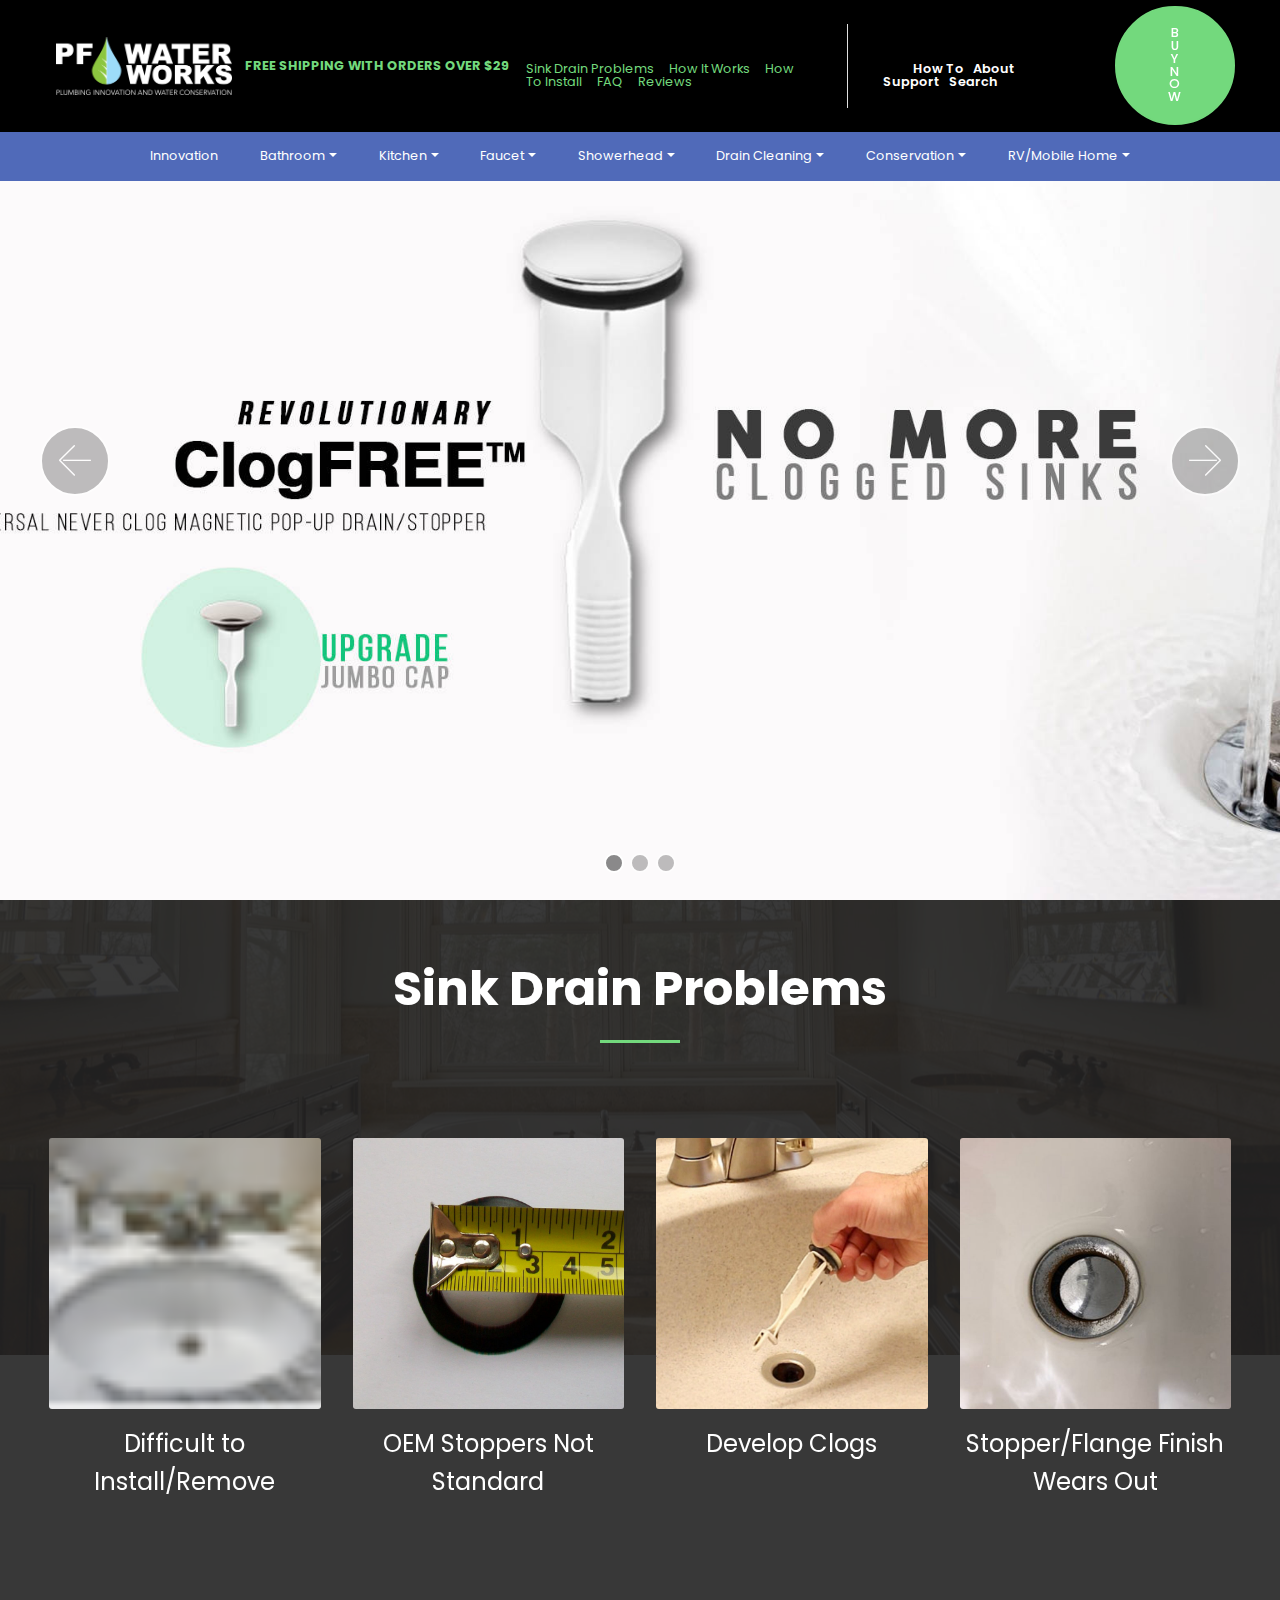
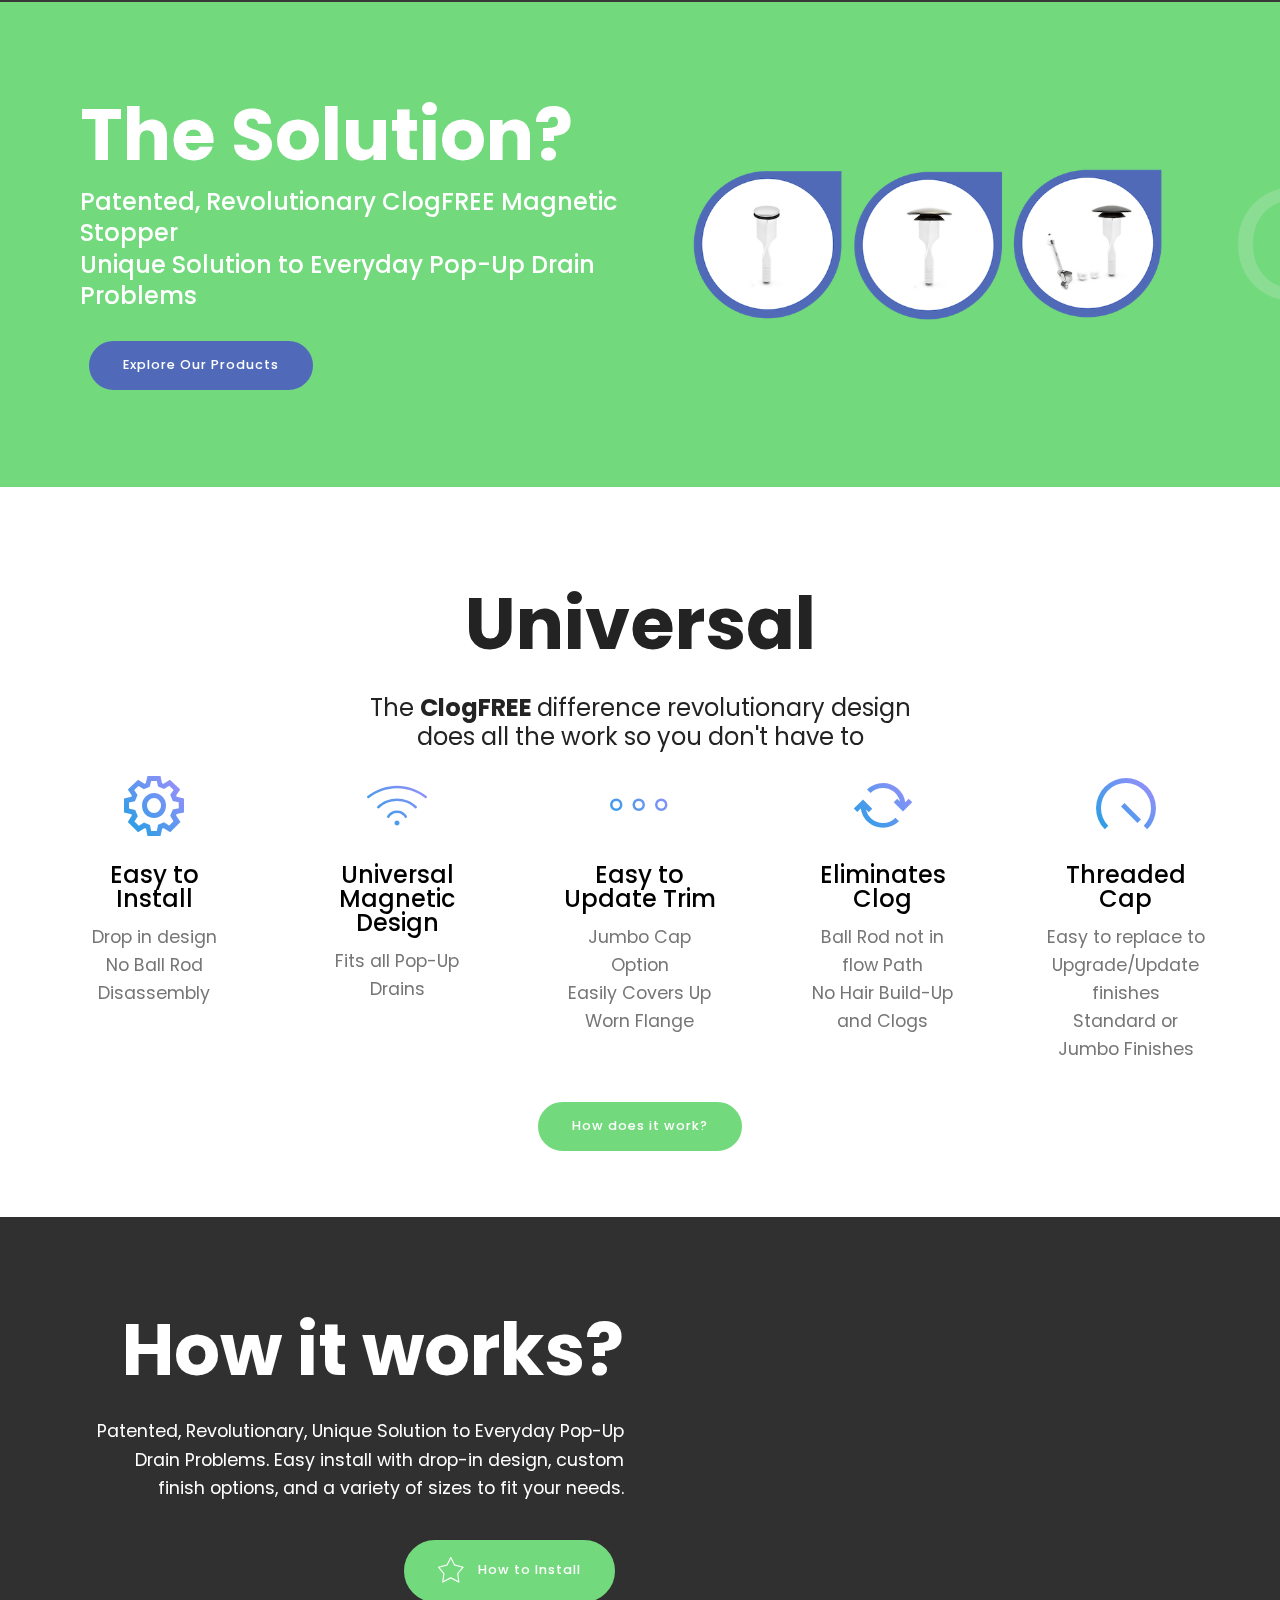
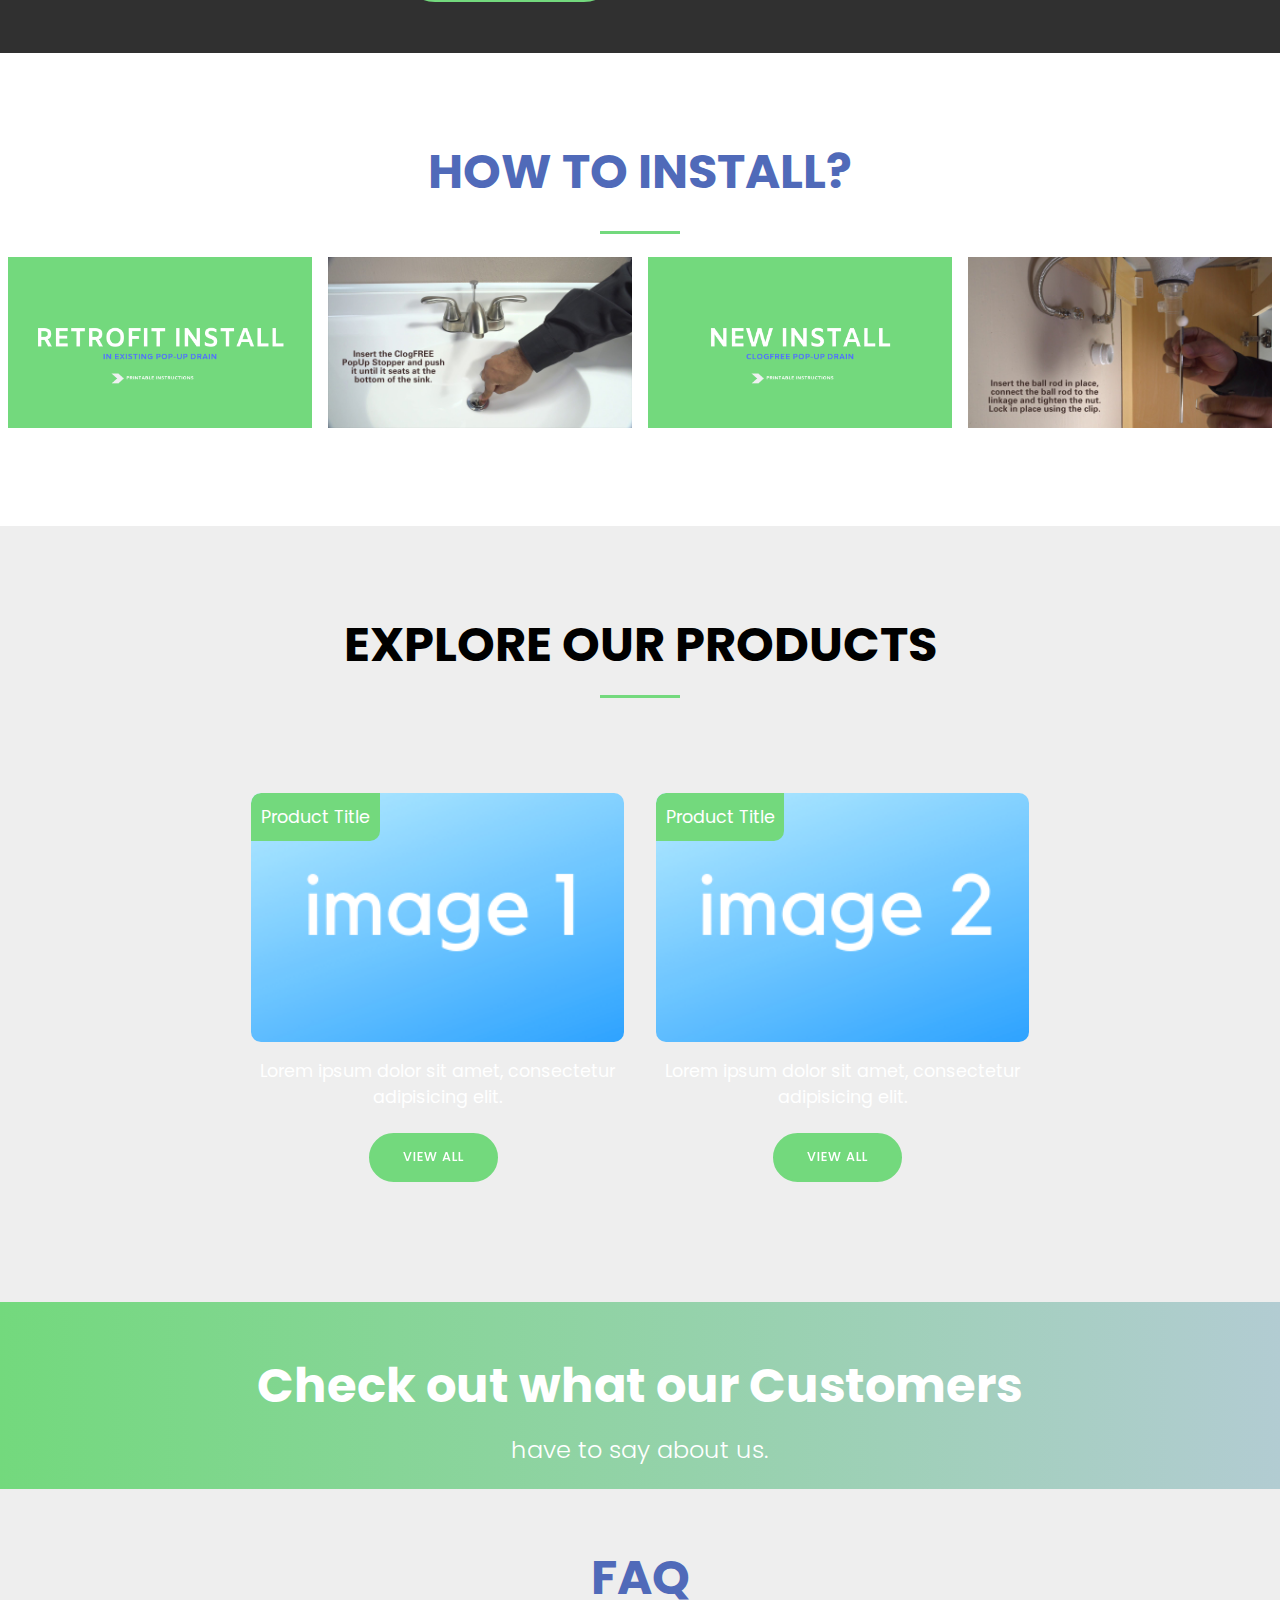
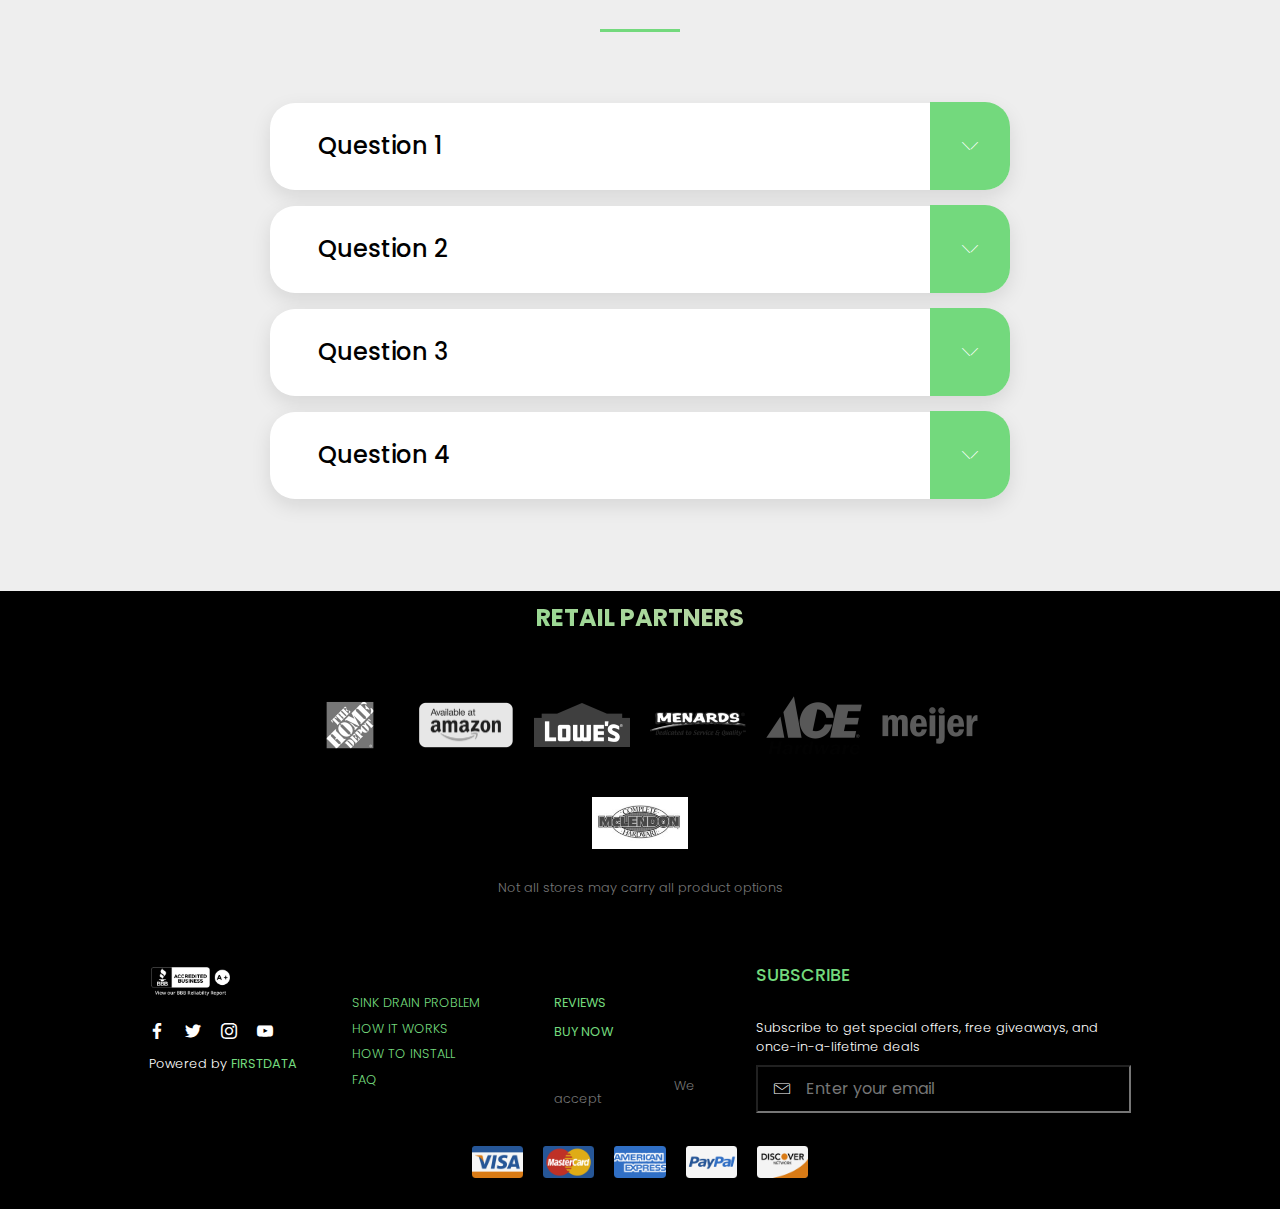
==== commit d0f80f57: "create github pages" ====
--- a/one-pager.html
+++ b/one-pager.html
@@ -47,7 +47,7 @@
                 <div class="info-widget">
                     <span class="widget-icon mbr-iconfont mbri-play" style="color: rgb(0, 0, 0); fill: rgb(0, 0, 0);"></span>
                     <div class="widget-content display-4">
-                        <p class="widget-title mbr-fonts-style display-4"><em><a href="one-pager.html#teams1-3i">Sink Drain Problems</a> &nbsp; &nbsp; <a href="one-pager.html#header7-1o">How It Works</a> &nbsp; &nbsp;<a href="one-pager.html#gallery1-3k"> How To Install </a>&nbsp; &nbsp; <a href="one-pager.html#accordion1-2g">FAQ </a>&nbsp; &nbsp;<a href="one-pager.html#info1-3n"> Reviews</a></em></p>
+                        <p class="widget-title mbr-fonts-style display-4"><em><a href="one-pager.html#features18-3p">Sink Drain Problems</a> &nbsp; &nbsp; <a href="one-pager.html#header7-1o">How It Works</a> &nbsp; &nbsp;<a href="one-pager.html#gallery1-3k"></a><a href="one-pager.html#features12-40"> How To Install </a>&nbsp; &nbsp; <a href="one-pager.html#accordion1-41">FAQ </a>&nbsp; &nbsp;<a href="one-pager.html#content7-1l"> Reviews</a></em></p>
                         <p class="widget-text mbr-fonts-style display-4">&nbsp; &nbsp; &nbsp; &nbsp; &nbsp; &nbsp;&nbsp;</p>
                     </div>
                 </div>
@@ -168,7 +168,7 @@
     </div>
 </section>
 
-<div id="custom-html-2t" custom-code="true" data-rv-view="3121"><script language="JAVASCRIPT" type="TEXT/JAVASCRIPT">
+<div id="custom-html-2t" custom-code="true" data-rv-view="6260"><script language="JAVASCRIPT" type="TEXT/JAVASCRIPT">
 <!--
 var popupWindow=null;
 function popup(mypage,myname,w,h,pos,infocus){
@@ -316,7 +316,7 @@
     <div class="container-fluid">
         <div class="row justify-content-center">
             <div class="col-12 col-lg-10">
-                <div class="mbr-section-btn align-center"><a class="btn btn-primary display-4" href="https://mobirise.com">How does it work?</a></div>
+                <div class="mbr-section-btn align-center"><a class="btn btn-primary display-4" href="one-pager.html#header8-3s">How does it work?</a></div>
             </div>
         </div>
     </div>
@@ -339,7 +339,7 @@
                     <p class="mbr-text mbr-fonts-style display-7">
                         Patented,  Revolutionary,  Unique  Solution  to  Everyday  Pop-Up  Drain  Problems. Easy install with drop-in design, custom finish options, and a variety of sizes to fit your needs.</p>
                 </div>
-                <div class="mbr-section-btn"><a class="btn btn-md btn-secondary display-4" href="index.html#header7-1p"><span class="mbri-star mbr-iconfont mbr-iconfont-btn"></span>How to Install</a></div>
+                <div class="mbr-section-btn"><a class="btn btn-md btn-secondary display-4" href="one-pager.html#gallery1-3z"><span class="mbri-star mbr-iconfont mbr-iconfont-btn"></span>How to Install</a></div>
             </div>
 
             <div class="mbr-figure" style="width: 100%;"><iframe class="mbr-embedded-video" src="https://www.youtube.com/embed/IY_VRaYNNgo?rel=0&amp;amp;showinfo=0&amp;autoplay=0&amp;loop=0" width="1280" height="720" frameborder="0" allowfullscreen></iframe></div>
@@ -386,11 +386,9 @@
                         <p class="mbr-card-text mbr-fonts-style align-center display-7">
                             Lorem ipsum dolor sit amet, consectetur adipisicing elit.
                         </p>
-                        <div class="mbr-section-btn align-center">
-                            <a href="https://mobirise.com" class="btn btn-secondary display-4">
+                        <div class="mbr-section-btn align-center"><a href="http://pf-waterworks.myshopify.com" class="btn btn-secondary display-4">
                                 VIEW ALL
-                            </a>
-                        </div>
+                            </a></div>
                     </div>
                 </div>
             </div>
@@ -679,7 +677,7 @@
                   <div data-form-alert="" hidden="">
                       Thanks for filling out the form!
                   </div>
-                  <form class="mbr-form" action="https://mobirise.com/" method="post" data-form-title="My Mobirise Form"><input type="hidden" name="email" data-form-email="true" value="pN1ivjWA2jV5evgNdYs1SYUD3+XcOkrdb07QhUDgm29IybVfeXsfKwWIaU+g9o+uXOP2h5WbaV571MP4mSrcqRtn/bD8No7E02XjDIf4OLW/9rRQfRUJxRA2ko+QH/HA">
+                  <form class="mbr-form" action="https://mobirise.com/" method="post" data-form-title="My Mobirise Form"><input type="hidden" name="email" data-form-email="true" value="H/+gDDf8wCCjk72nagkt6gYWMKXaJpfGoyMAYzkQ4azeJiabUVdTW4U8h/jhOSnmwGPUdmZQ8FRdamHK7bKFUG/xk95qVxJ5WcqZOuw36mmaJ39hhXhvzqzXRASe3SVA">
                         <button class="icon-btn" type="submit" href="#">
                            <span class="mbri-letter mbr-iconfont mbr-white"></span>
                         </button>
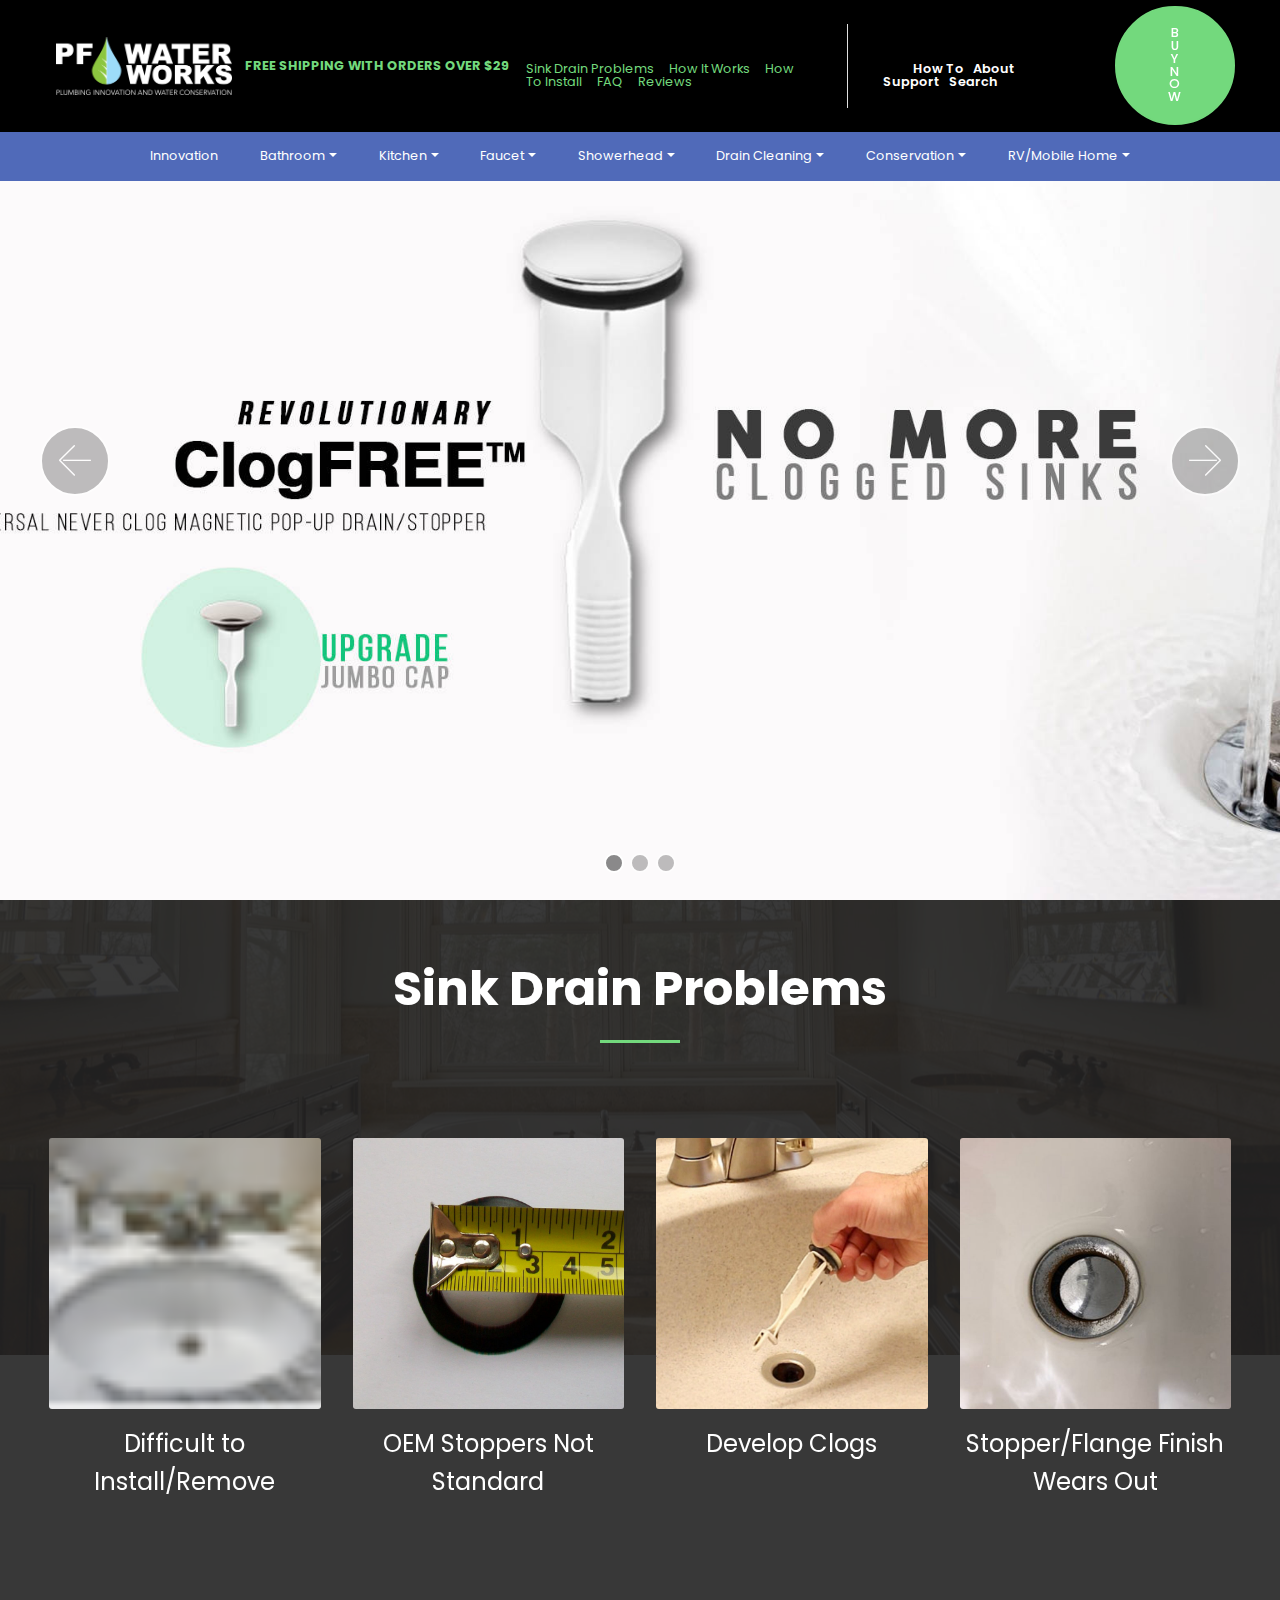
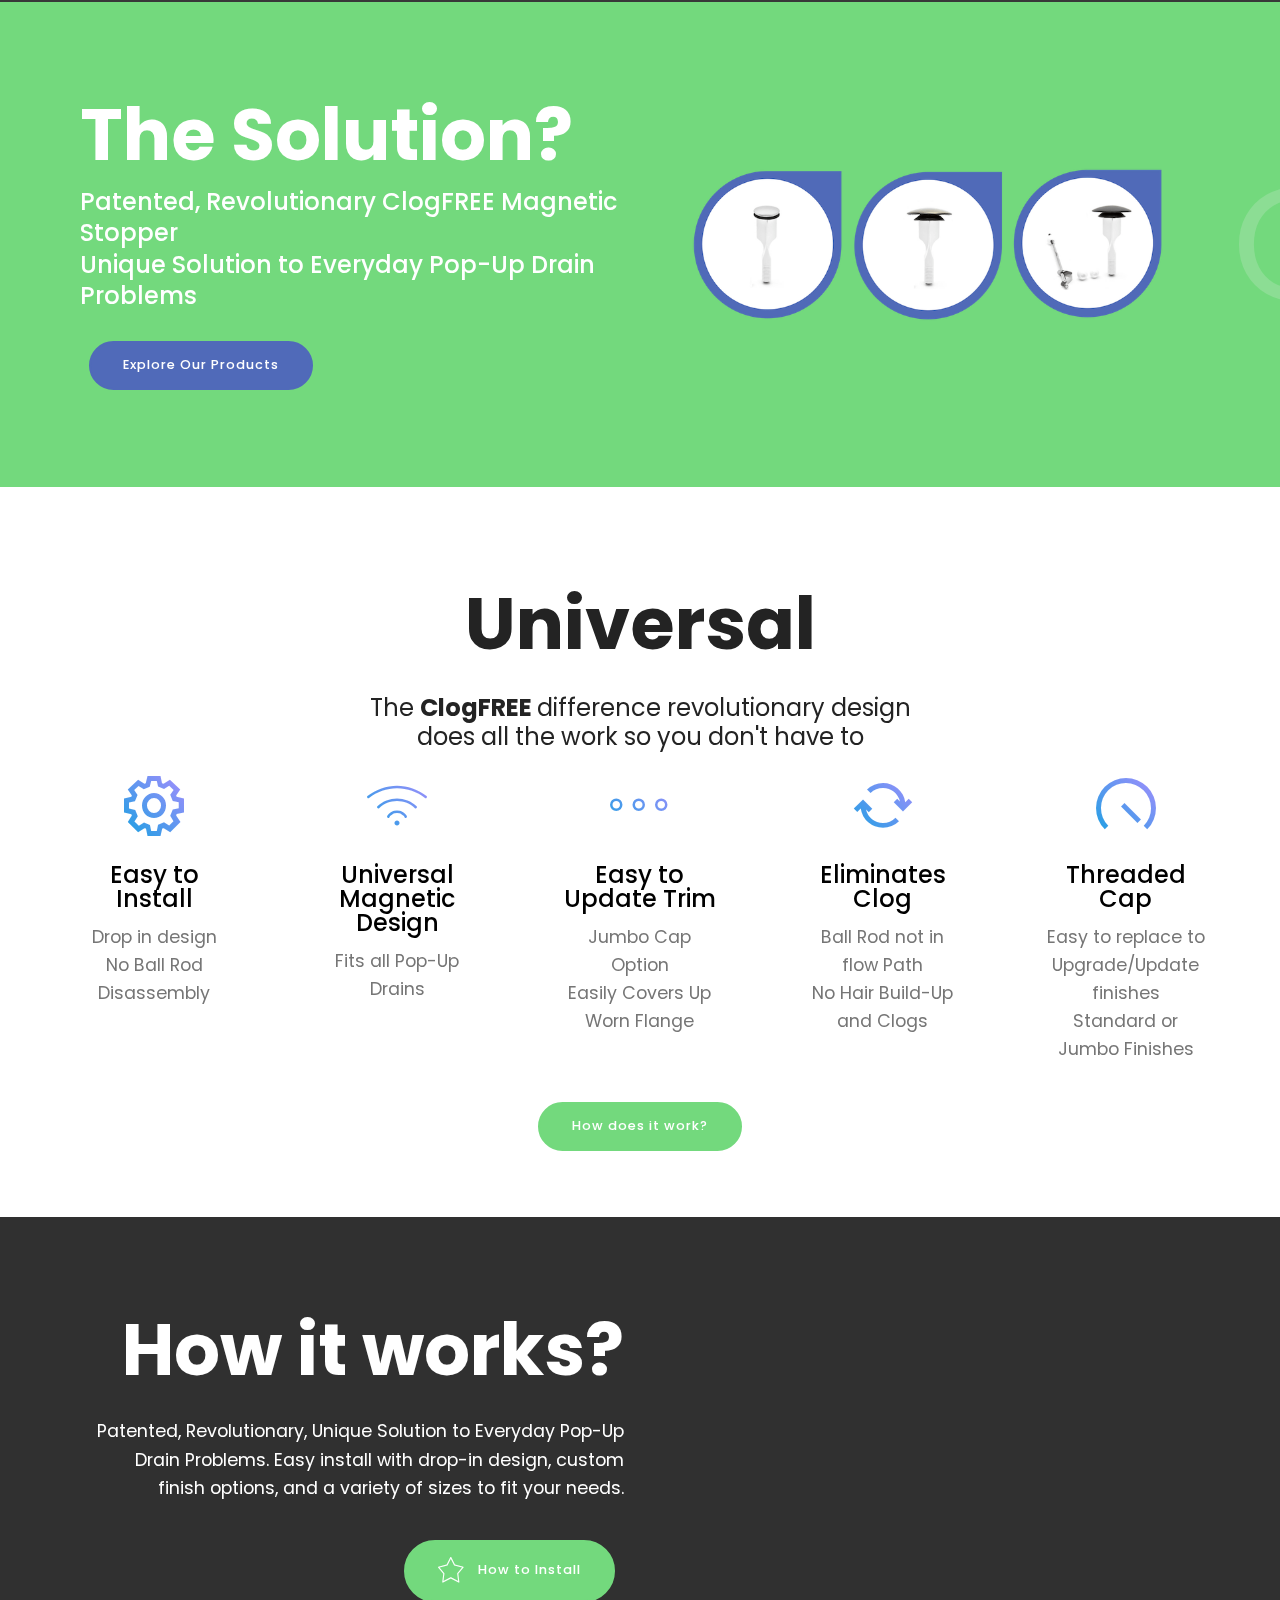
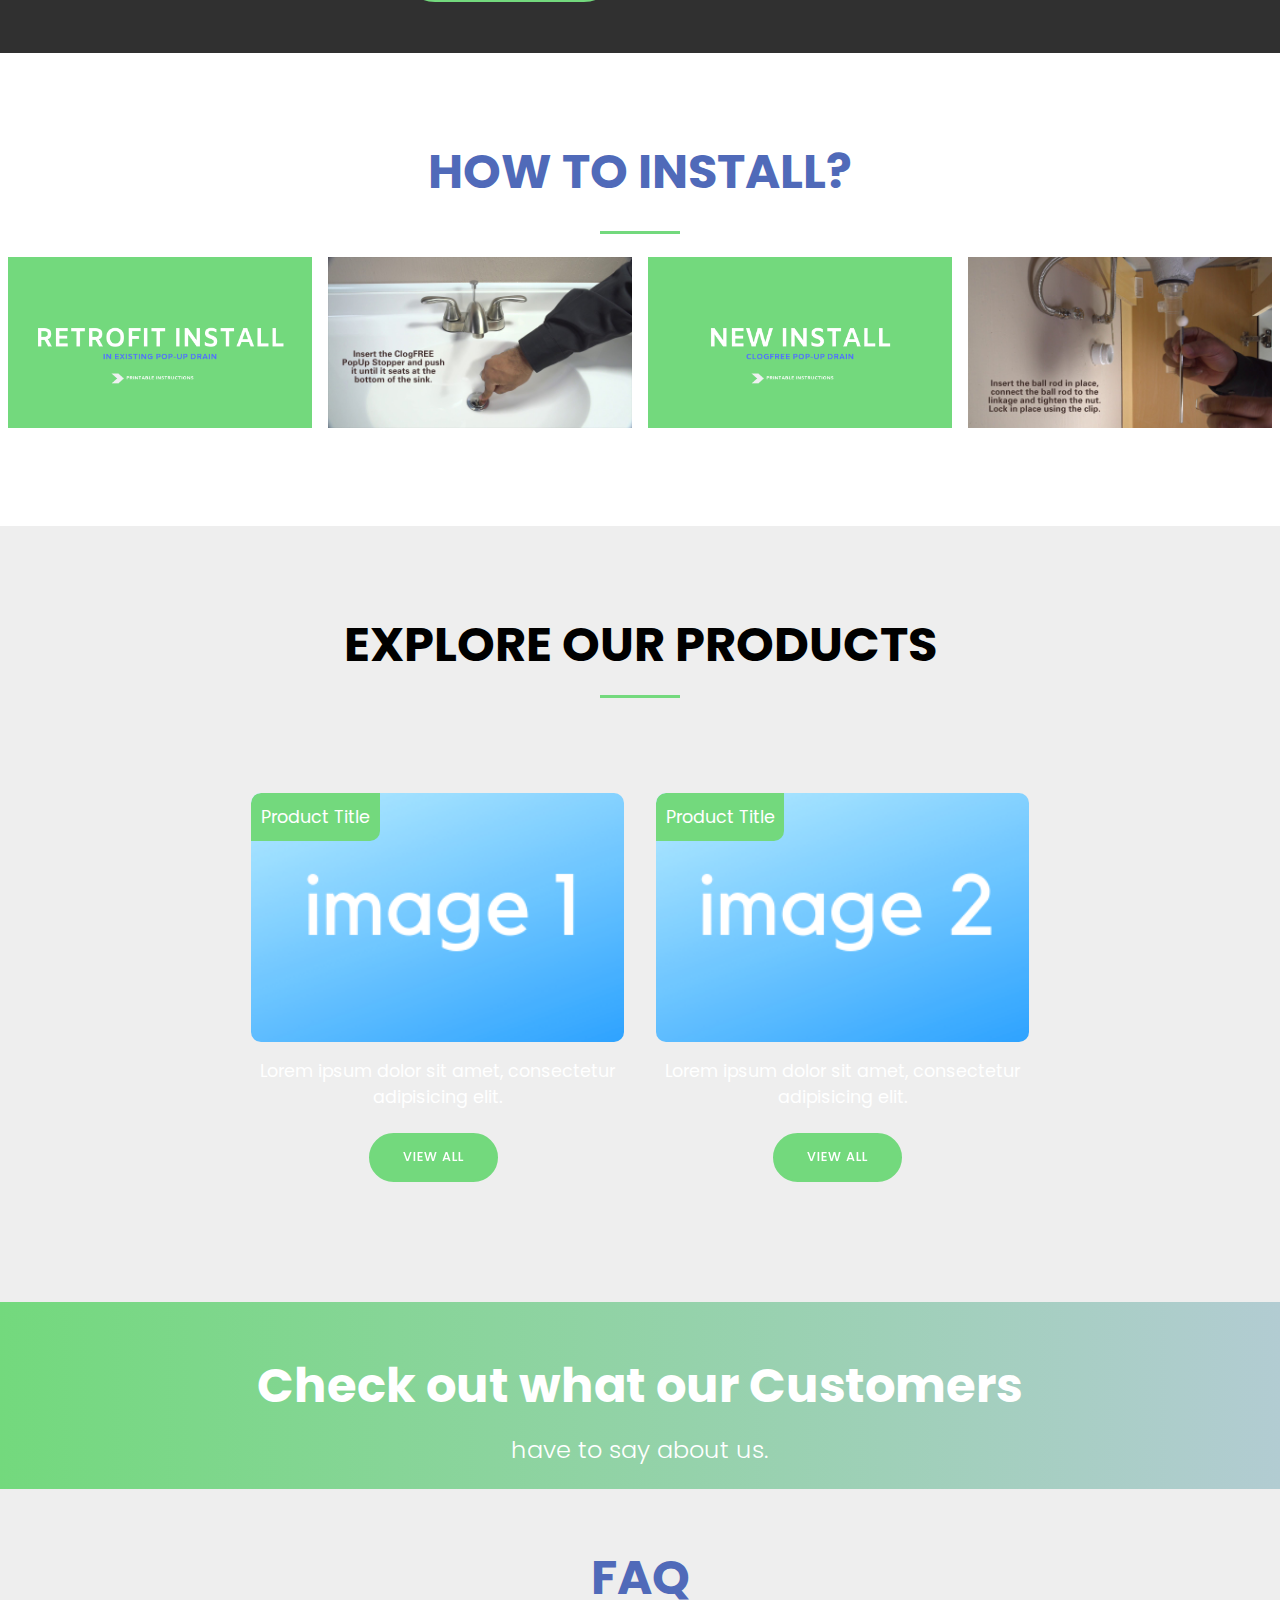
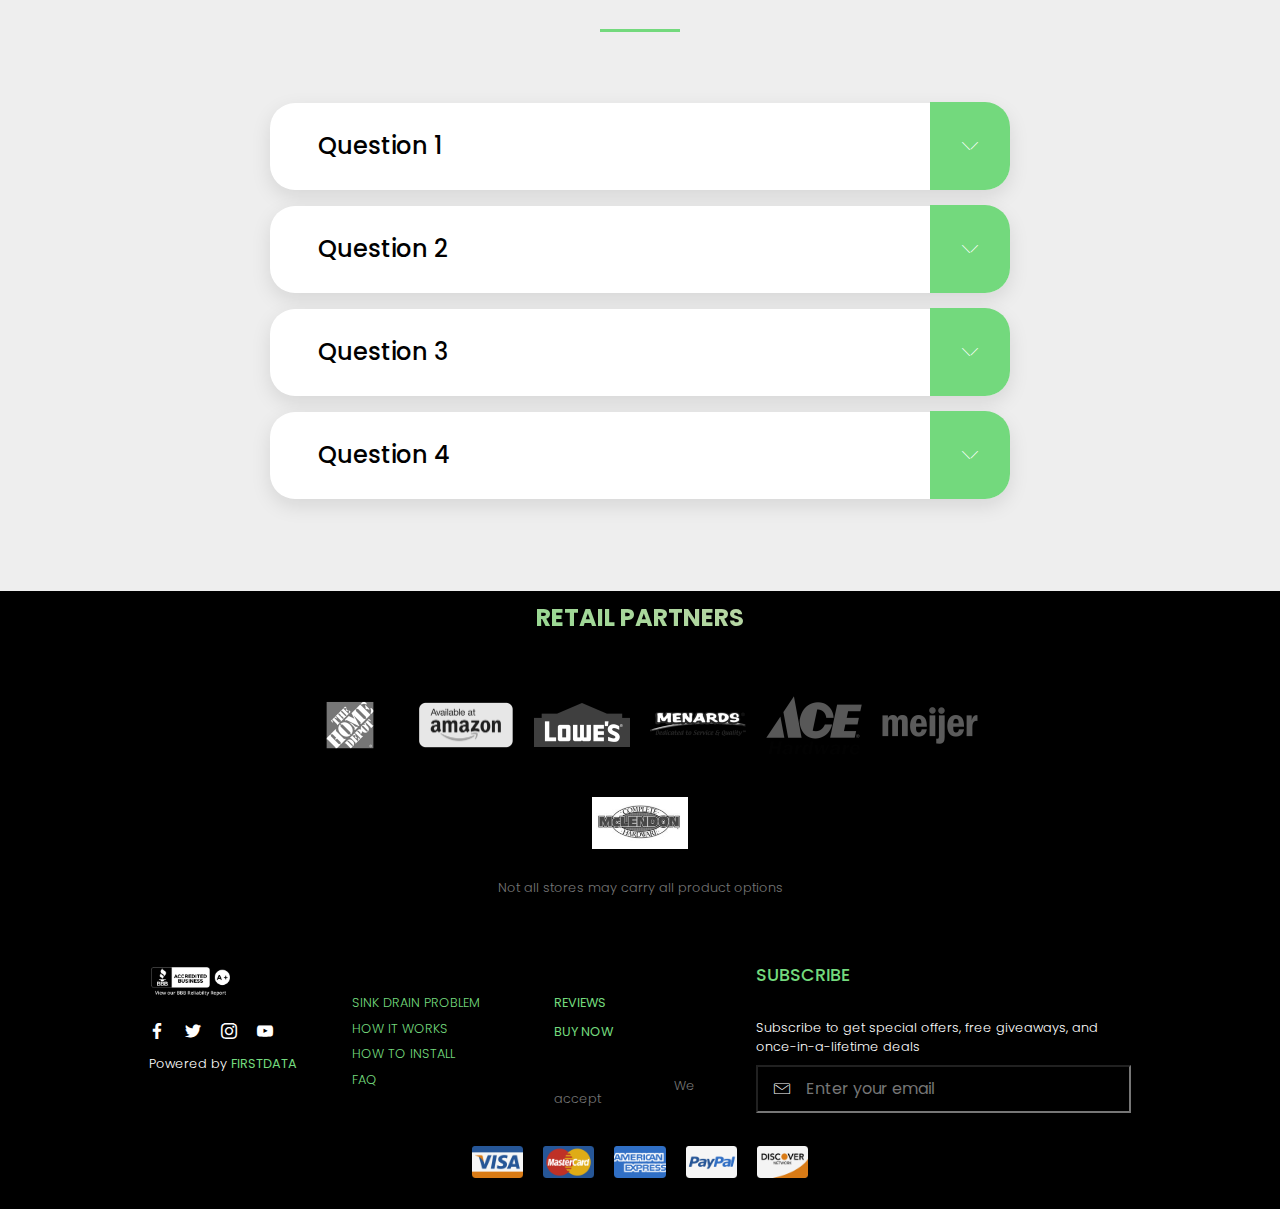
==== commit 9b06994b: "create github pages" ====
--- a/one-pager.html
+++ b/one-pager.html
@@ -47,7 +47,7 @@
                 <div class="info-widget">
                     <span class="widget-icon mbr-iconfont mbri-play" style="color: rgb(0, 0, 0); fill: rgb(0, 0, 0);"></span>
                     <div class="widget-content display-4">
-                        <p class="widget-title mbr-fonts-style display-4"><em><a href="one-pager.html#features18-3p">Sink Drain Problems</a> &nbsp; &nbsp; <a href="one-pager.html#header7-1o">How It Works</a> &nbsp; &nbsp;<a href="one-pager.html#gallery1-3k"></a><a href="one-pager.html#features12-40"> How To Install </a>&nbsp; &nbsp; <a href="one-pager.html#accordion1-41">FAQ </a>&nbsp; &nbsp;<a href="one-pager.html#content7-1l"> Reviews</a></em></p>
+                        <p class="widget-title mbr-fonts-style display-4"><em><a href="one-pager.html#features18-3p">Sink Drain Problems</a> &nbsp; &nbsp; <a href="one-pager.html#header7-1o">How It Works</a> &nbsp; &nbsp;<a href="one-pager.html#gallery1-3k"></a><a href="one-pager.html#features12-40"></a><a href="one-pager.html#gallery1-3z"> How To Install </a>&nbsp; &nbsp; <a href="one-pager.html#accordion1-41">FAQ </a>&nbsp; &nbsp;<a href="one-pager.html#info1-3n"> Reviews</a></em></p>
                         <p class="widget-text mbr-fonts-style display-4">&nbsp; &nbsp; &nbsp; &nbsp; &nbsp; &nbsp;&nbsp;</p>
                     </div>
                 </div>
@@ -677,7 +677,7 @@
                   <div data-form-alert="" hidden="">
                       Thanks for filling out the form!
                   </div>
-                  <form class="mbr-form" action="https://mobirise.com/" method="post" data-form-title="My Mobirise Form"><input type="hidden" name="email" data-form-email="true" value="H/+gDDf8wCCjk72nagkt6gYWMKXaJpfGoyMAYzkQ4azeJiabUVdTW4U8h/jhOSnmwGPUdmZQ8FRdamHK7bKFUG/xk95qVxJ5WcqZOuw36mmaJ39hhXhvzqzXRASe3SVA">
+                  <form class="mbr-form" action="https://mobirise.com/" method="post" data-form-title="My Mobirise Form"><input type="hidden" name="email" data-form-email="true" value="isvv7hAOImDXRuXn02MTsJD5BHStBLGWHVuSNbdHq08vb3Ud8k3ZuWbfs1T9Y0uzcWjWBlvYbcUTCsyi6srDuTQCTP1iEICW+wD6te+dYFWspZXIUL8pw/fM/JhQUB0=">
                         <button class="icon-btn" type="submit" href="#">
                            <span class="mbri-letter mbr-iconfont mbr-white"></span>
                         </button>
@@ -701,20 +701,20 @@
             <div class="row justify-content-center col-12 col-md-12 col-lg-10 col-xl-8">
                 <ul class="list-inline align-center">
                     <li class="list-inline-item">
-                        <img src="assets/images/visa10.png" height="40" alt="Visa">
-                    </li>
-                    <li class="list-inline-item">
-                        <img src="assets/images/master-card11.png" height="40" alt="Master Card">
-                    </li>
-                    <li class="list-inline-item">
-                        <img src="assets/images/american-express12.png" height="40" alt="American Express">
-                    </li>
-                    <li class="list-inline-item">
-                        <img src="assets/images/paypal13.png" height="40" alt="Pay Pal">
-                    </li>
-                    
-                    <li class="list-inline-item">
-                        <img src="assets/images/discover14.png" height="40" alt="Discover">
+                        <img src="assets/images/visa30.png" height="40" alt="Visa">
+                    </li>
+                    <li class="list-inline-item">
+                        <img src="assets/images/master-card31.png" height="40" alt="Master Card">
+                    </li>
+                    <li class="list-inline-item">
+                        <img src="assets/images/american-express32.png" height="40" alt="American Express">
+                    </li>
+                    <li class="list-inline-item">
+                        <img src="assets/images/paypal33.png" height="40" alt="Pay Pal">
+                    </li>
+                    
+                    <li class="list-inline-item">
+                        <img src="assets/images/discover34.png" height="40" alt="Discover">
                     </li>
                     
                     
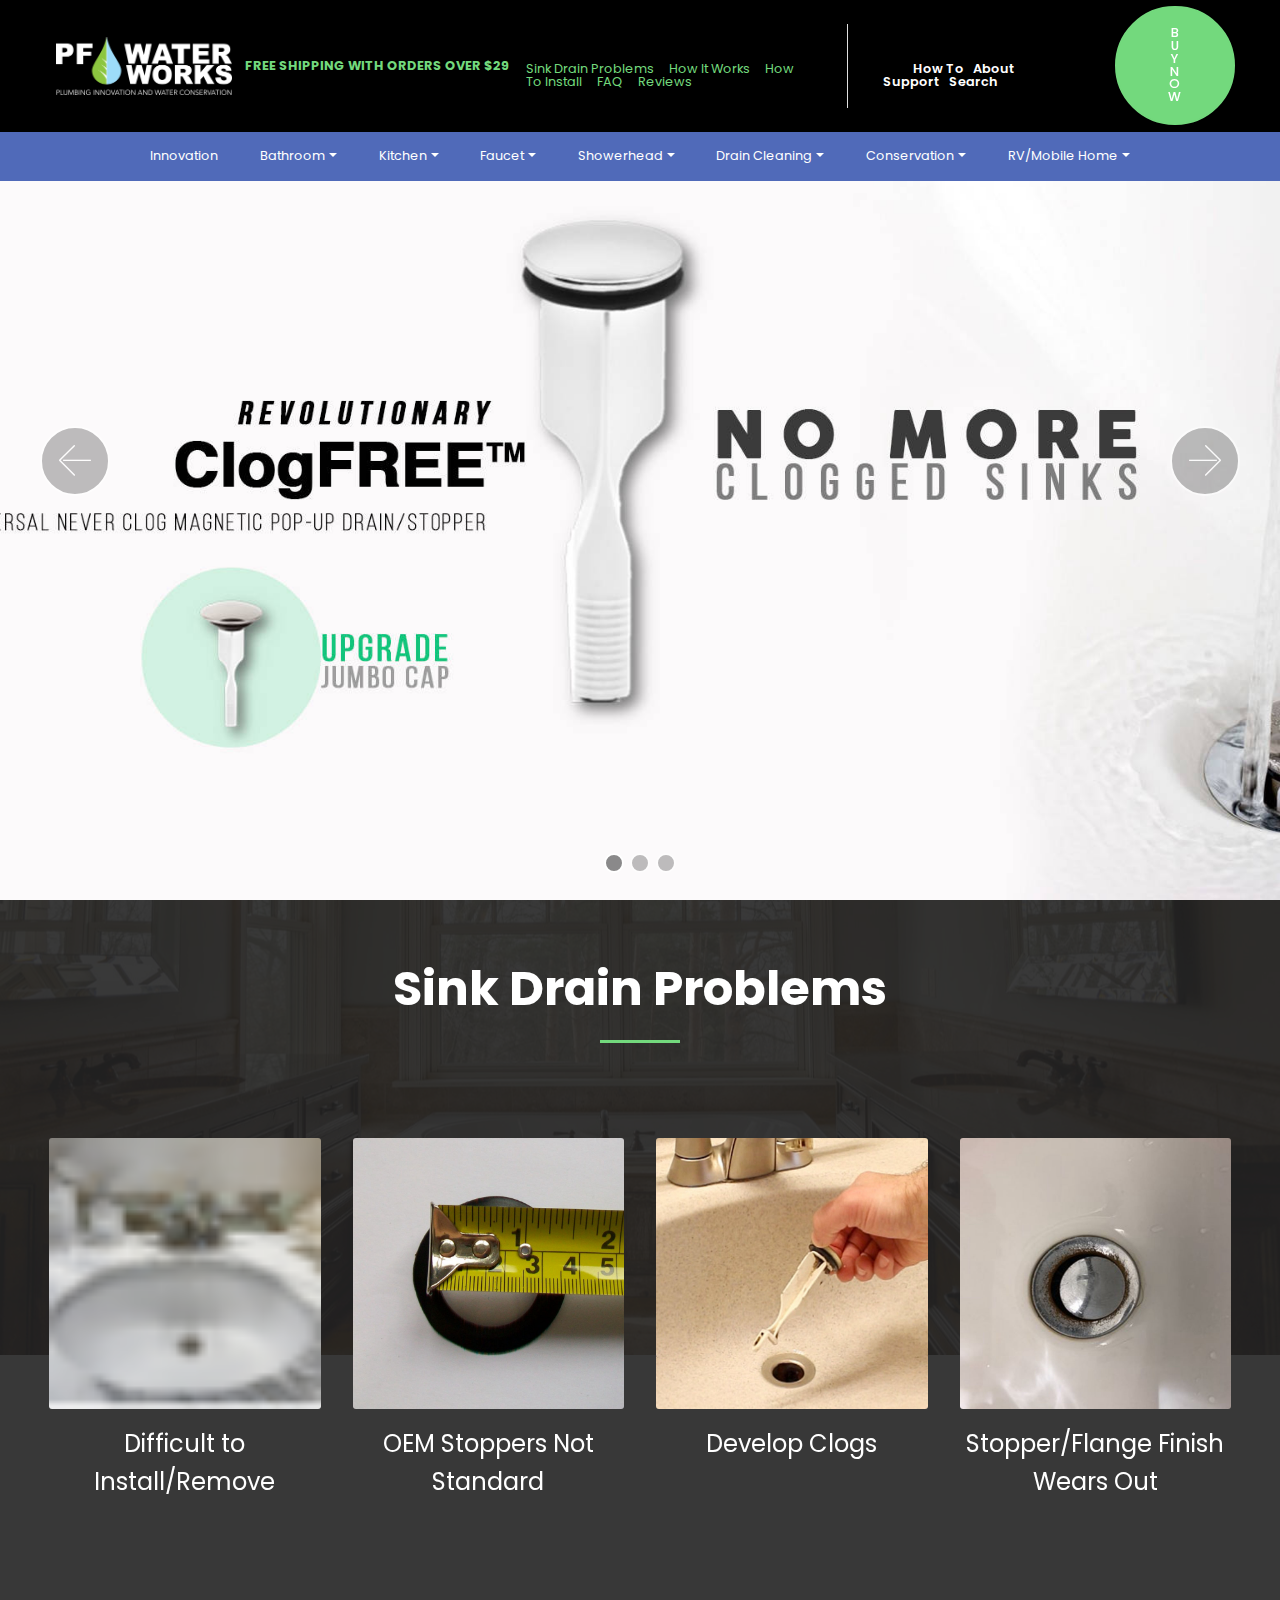
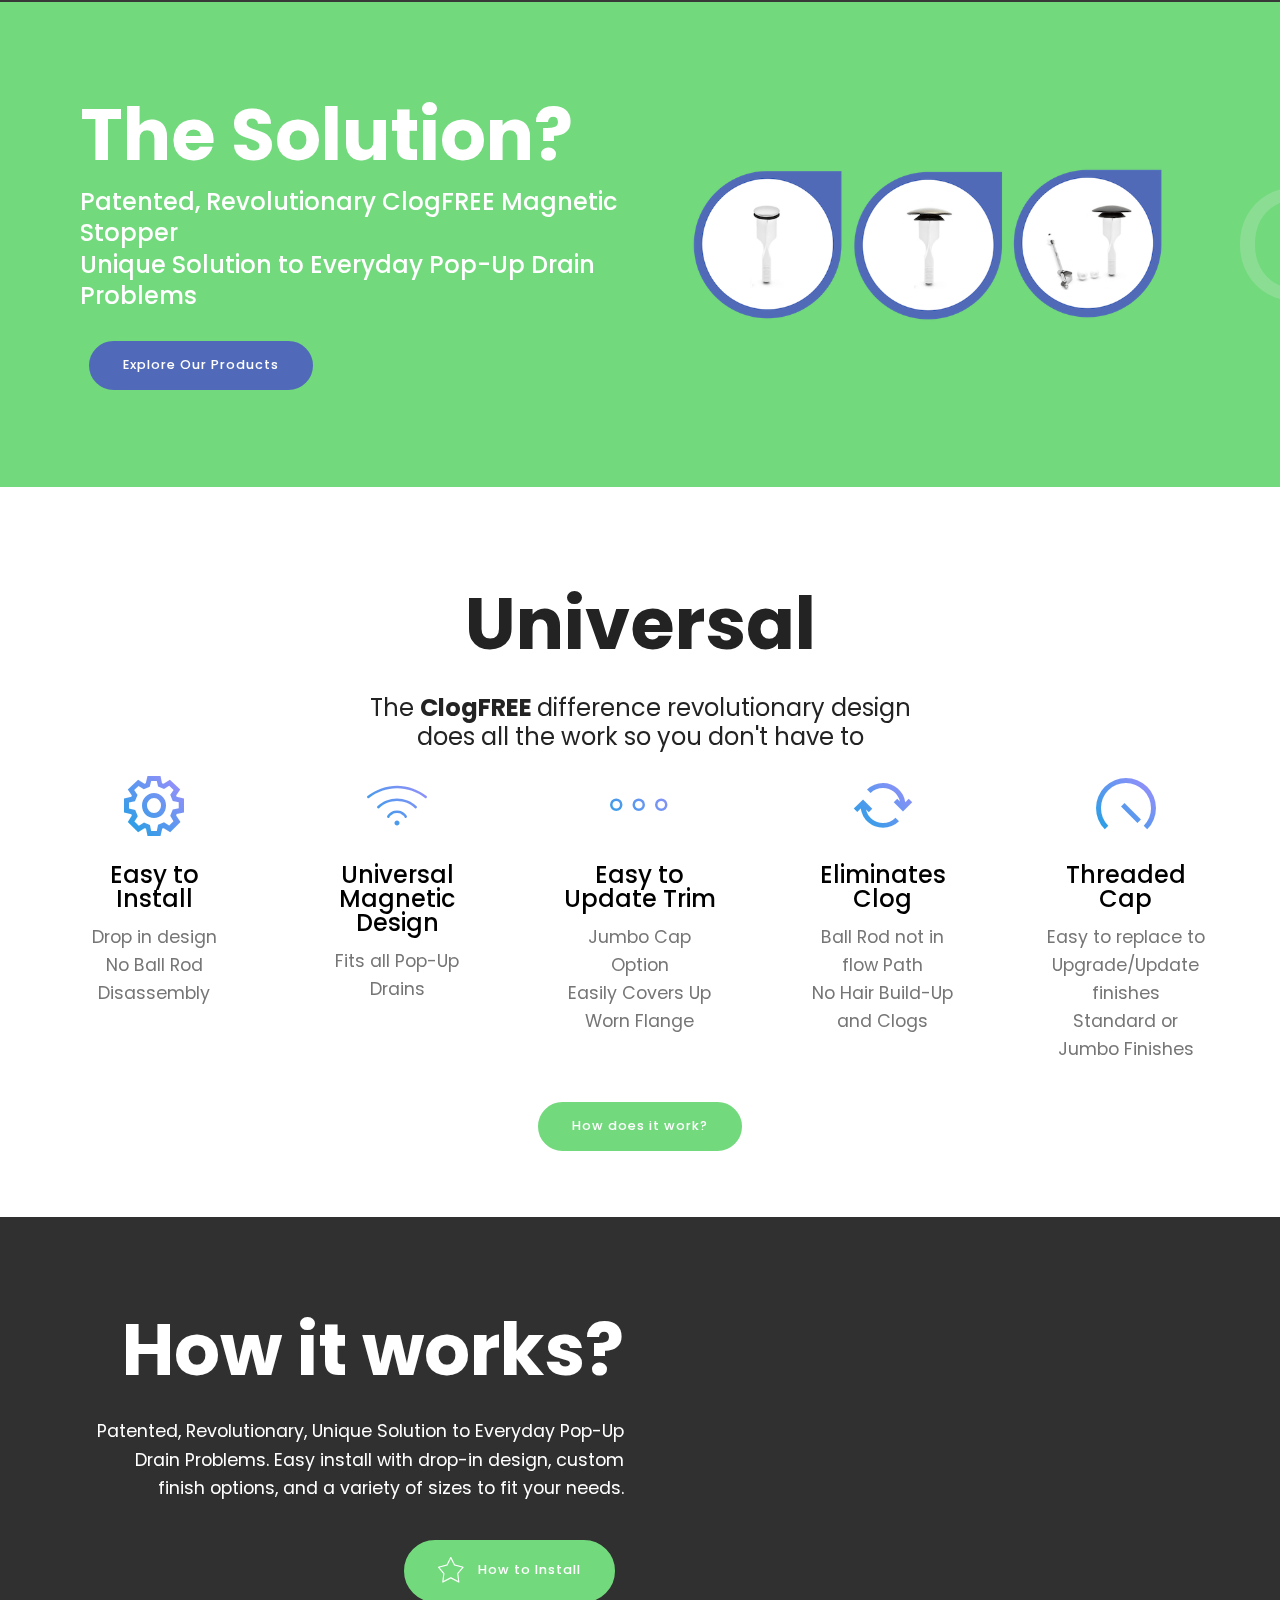
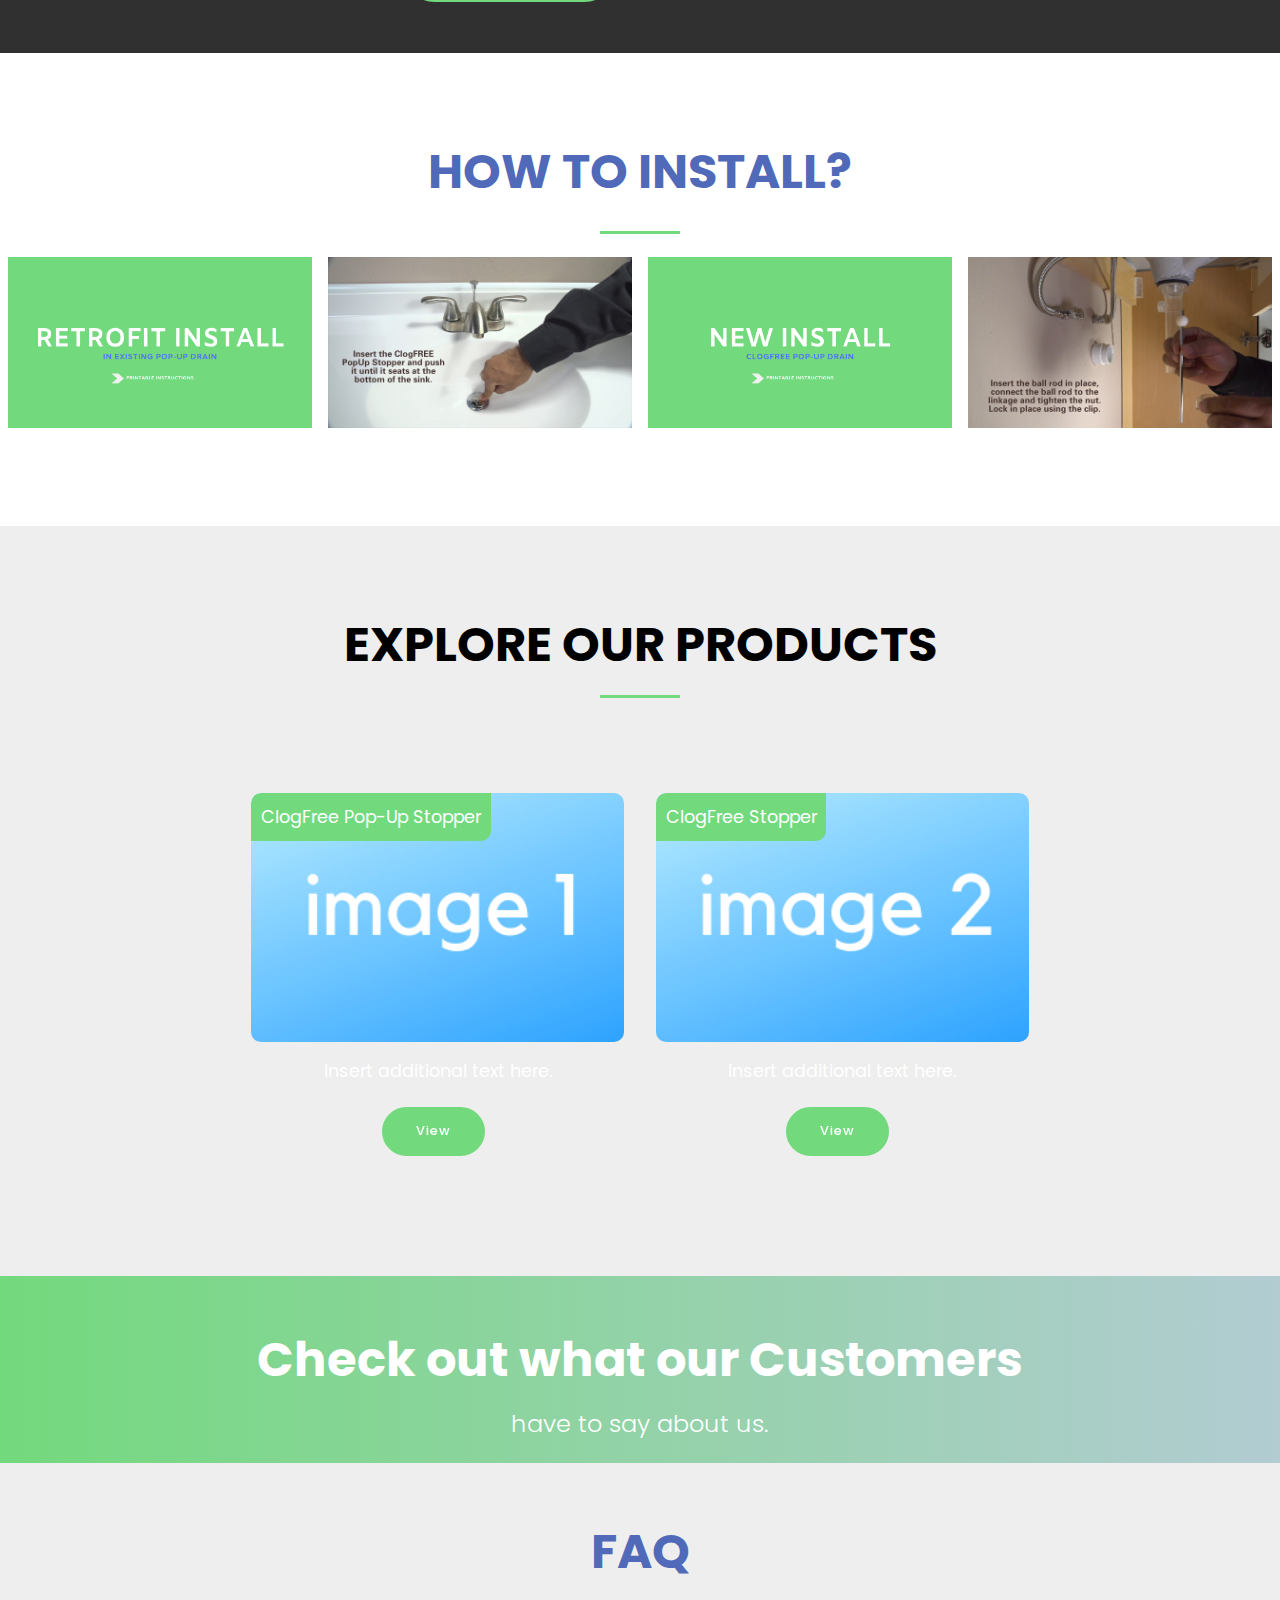
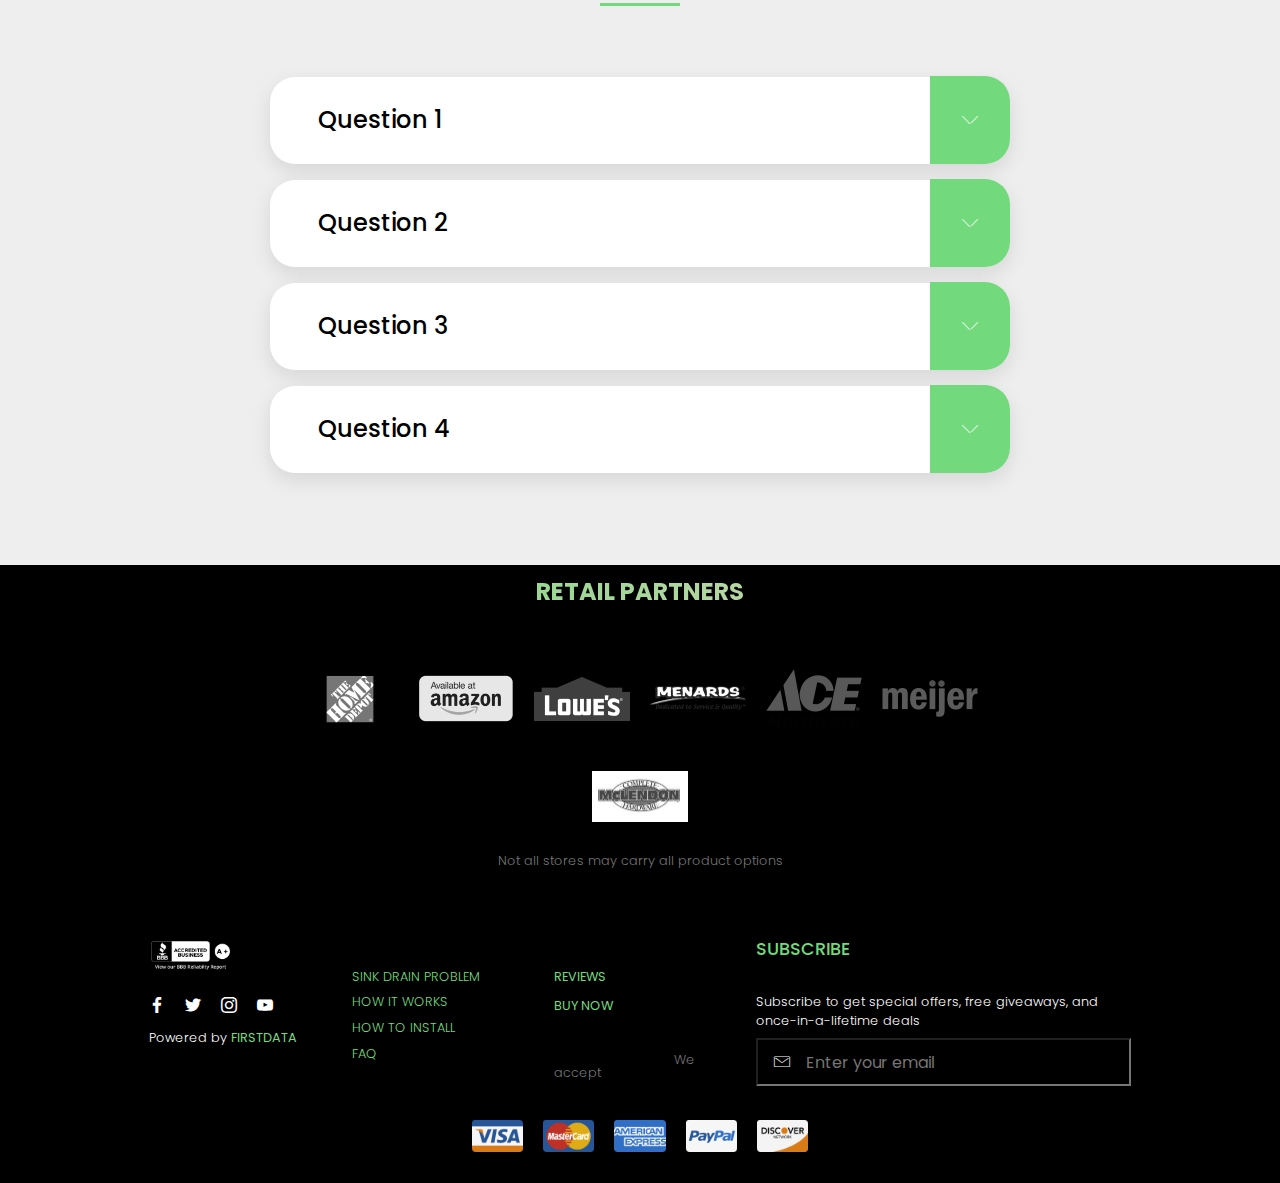
==== commit b11cbc48: "create github pages" ====
--- a/one-pager.html
+++ b/one-pager.html
@@ -380,15 +380,13 @@
                 <div class="card-wrapper flip-card">
                     <div class="card-img">
                         <img src="assets/images/image-1-300x200.png" alt="Mobirise" title="">
-                        <div class="img-text mbr-text mbr-fonts-style align-center mbr-white display-7">Product Title</div>
+                        <div class="img-text mbr-text mbr-fonts-style align-center mbr-white display-7">ClogFree Pop-Up Stopper</div>
                     </div>
                     <div class="card-box">
                         <p class="mbr-card-text mbr-fonts-style align-center display-7">
-                            Lorem ipsum dolor sit amet, consectetur adipisicing elit.
-                        </p>
-                        <div class="mbr-section-btn align-center"><a href="http://pf-waterworks.myshopify.com" class="btn btn-secondary display-4">
-                                VIEW ALL
-                            </a></div>
+                            Insert additional text here.</p>
+                        <div class="mbr-section-btn align-center"><a href="https://pf-waterworks.myshopify.com/collections/clogfree-pop-up-stopper/products/clogfree-stopper" class="btn btn-secondary display-4">
+                                View</a></div>
                     </div>
                 </div>
             </div>
@@ -397,17 +395,13 @@
                     <div class="card-img">
                         <img src="assets/images/image-1-1-300x200.png" alt="Mobirise" title="">
                         <div class="img-text mbr-text mbr-fonts-style align-center mbr-white display-7">
-                             Product Title</div>
+                             ClogFree Stopper</div>
                     </div>
                     <div class="card-box">
                         <p class="mbr-card-text mbr-fonts-style align-center display-7">
-                            Lorem ipsum dolor sit amet, consectetur adipisicing elit.
-                        </p>
-                        <div class="mbr-section-btn align-center">
-                            <a href="https://mobirise.com" class="btn btn-secondary display-4">
-                                VIEW ALL
-                            </a>
-                        </div>
+                            Insert additional text here.</p>
+                        <div class="mbr-section-btn align-center"><a href="https://pf-waterworks.myshopify.com/products/clogfree-caps" class="btn btn-secondary display-4">
+                                View</a></div>
                     </div>
                 </div>
             </div>
@@ -677,7 +671,7 @@
                   <div data-form-alert="" hidden="">
                       Thanks for filling out the form!
                   </div>
-                  <form class="mbr-form" action="https://mobirise.com/" method="post" data-form-title="My Mobirise Form"><input type="hidden" name="email" data-form-email="true" value="isvv7hAOImDXRuXn02MTsJD5BHStBLGWHVuSNbdHq08vb3Ud8k3ZuWbfs1T9Y0uzcWjWBlvYbcUTCsyi6srDuTQCTP1iEICW+wD6te+dYFWspZXIUL8pw/fM/JhQUB0=">
+                  <form class="mbr-form" action="https://mobirise.com/" method="post" data-form-title="My Mobirise Form"><input type="hidden" name="email" data-form-email="true" value="KZy5rVr65QT29XYjMnWSGKi0oDFJ5jcwc244LLiVeLv2OVaDpTbPLhmSPLThUMAmDbClTzEJxw3kZIDt8CASvK/1bcH6Oe3QrBOfTrJ3WVhj4Xh3e44cIt5zRTHOSXTc">
                         <button class="icon-btn" type="submit" href="#">
                            <span class="mbri-letter mbr-iconfont mbr-white"></span>
                         </button>
@@ -701,20 +695,20 @@
             <div class="row justify-content-center col-12 col-md-12 col-lg-10 col-xl-8">
                 <ul class="list-inline align-center">
                     <li class="list-inline-item">
-                        <img src="assets/images/visa30.png" height="40" alt="Visa">
-                    </li>
-                    <li class="list-inline-item">
-                        <img src="assets/images/master-card31.png" height="40" alt="Master Card">
-                    </li>
-                    <li class="list-inline-item">
-                        <img src="assets/images/american-express32.png" height="40" alt="American Express">
-                    </li>
-                    <li class="list-inline-item">
-                        <img src="assets/images/paypal33.png" height="40" alt="Pay Pal">
-                    </li>
-                    
-                    <li class="list-inline-item">
-                        <img src="assets/images/discover34.png" height="40" alt="Discover">
+                        <img src="assets/images/visa35.png" height="40" alt="Visa">
+                    </li>
+                    <li class="list-inline-item">
+                        <img src="assets/images/master-card36.png" height="40" alt="Master Card">
+                    </li>
+                    <li class="list-inline-item">
+                        <img src="assets/images/american-express37.png" height="40" alt="American Express">
+                    </li>
+                    <li class="list-inline-item">
+                        <img src="assets/images/paypal38.png" height="40" alt="Pay Pal">
+                    </li>
+                    
+                    <li class="list-inline-item">
+                        <img src="assets/images/discover39.png" height="40" alt="Discover">
                     </li>
                     
                     
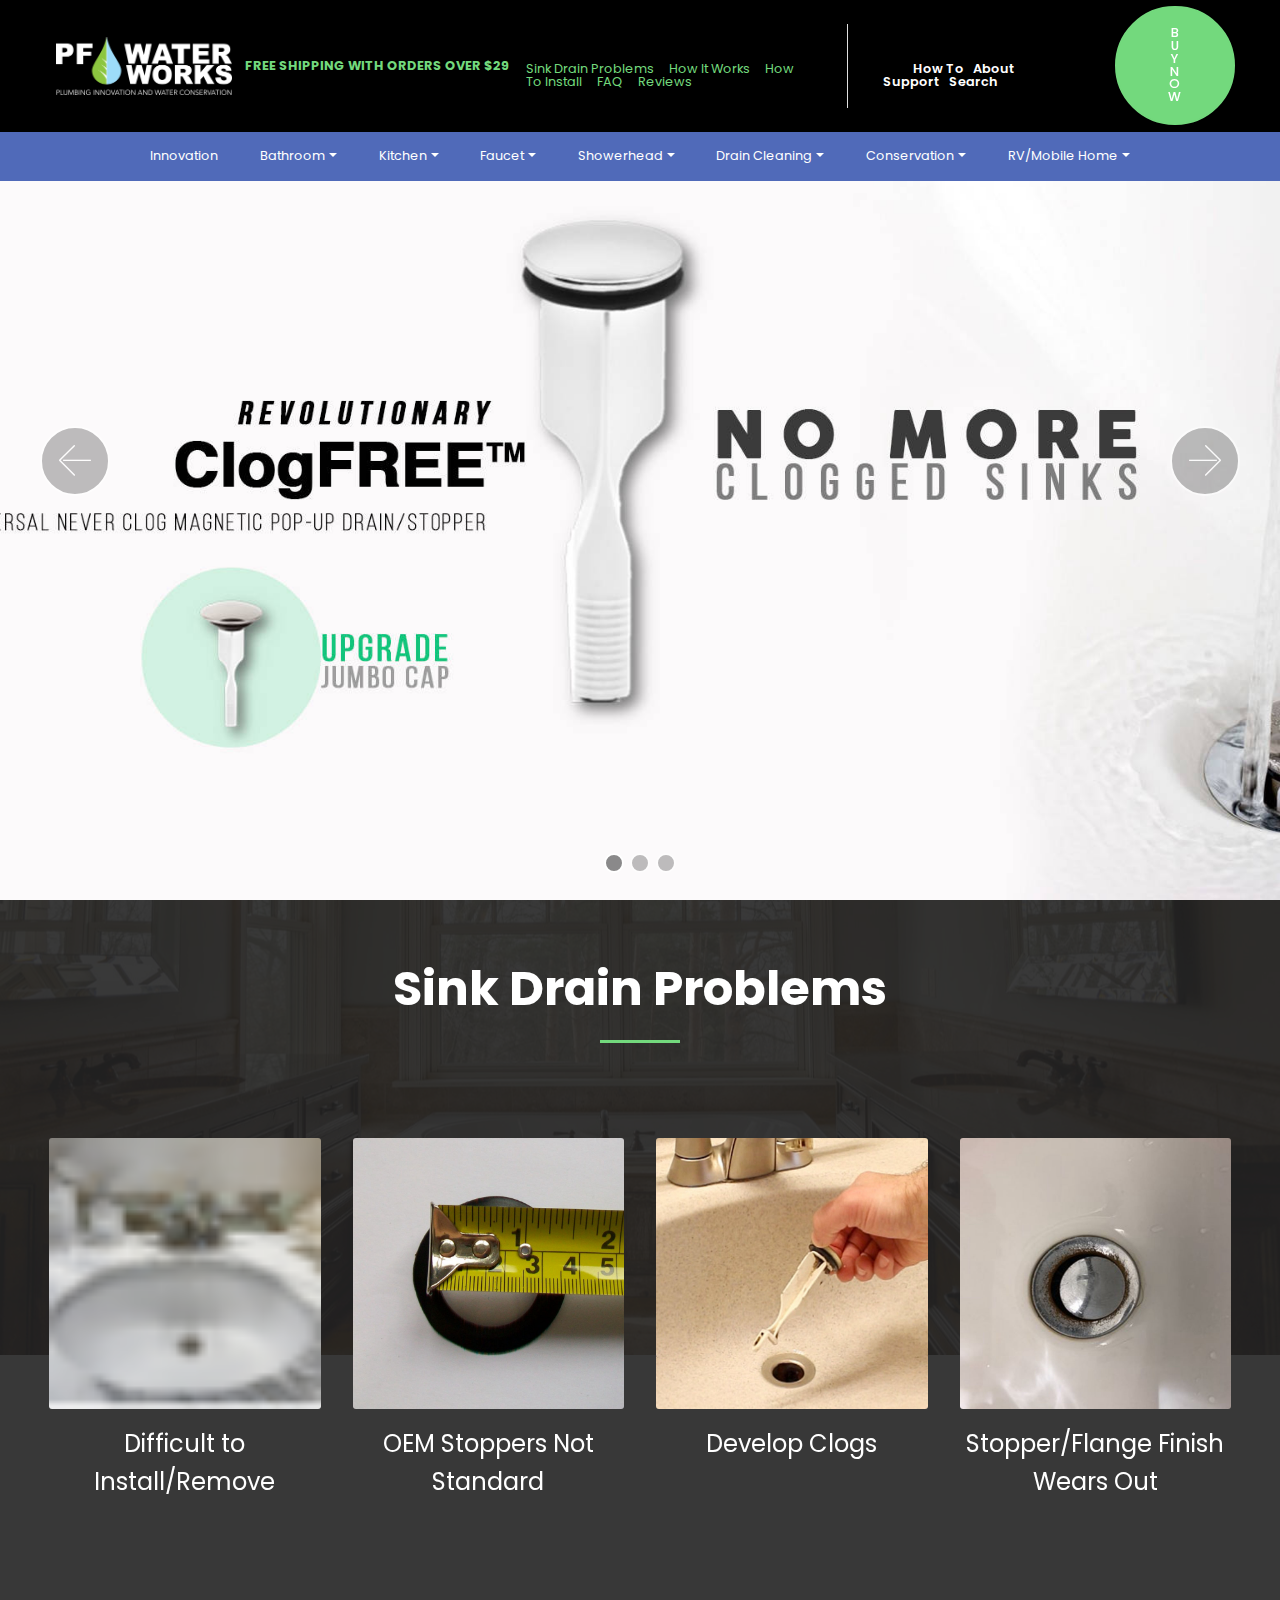
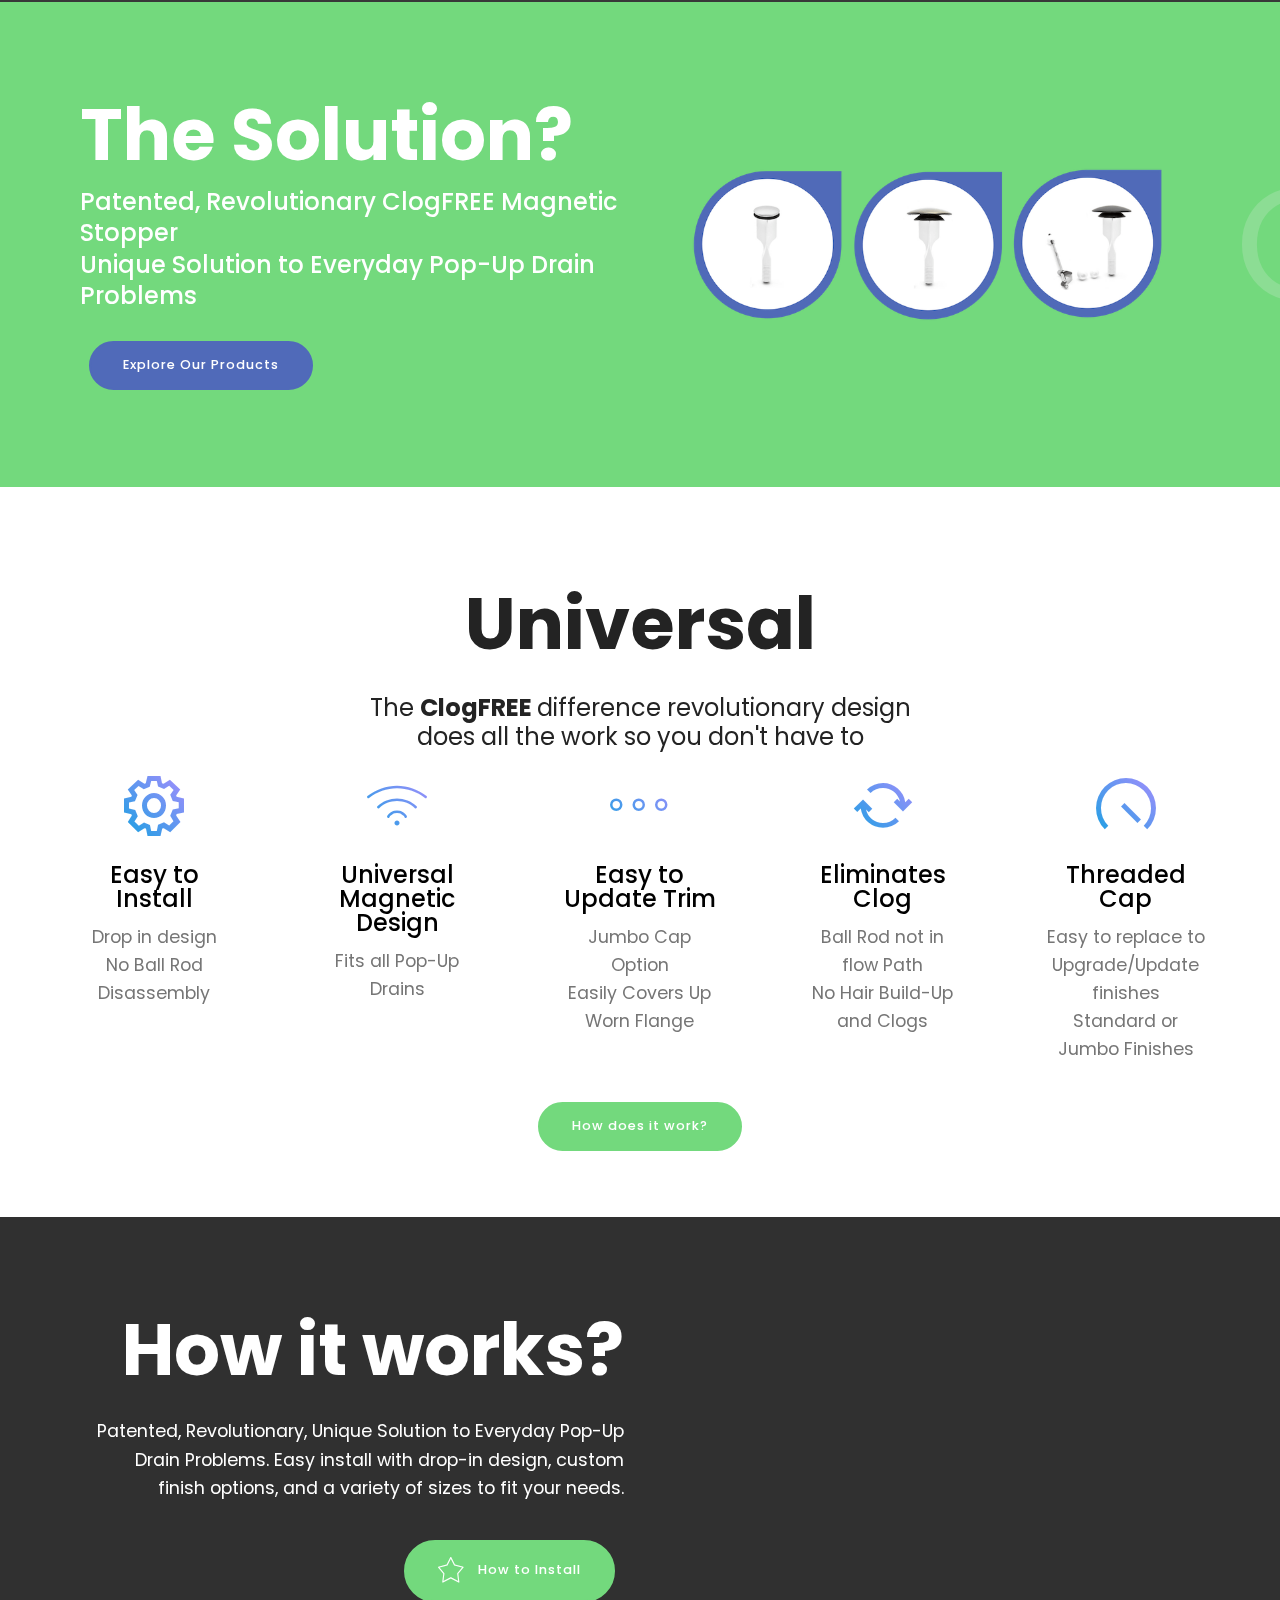
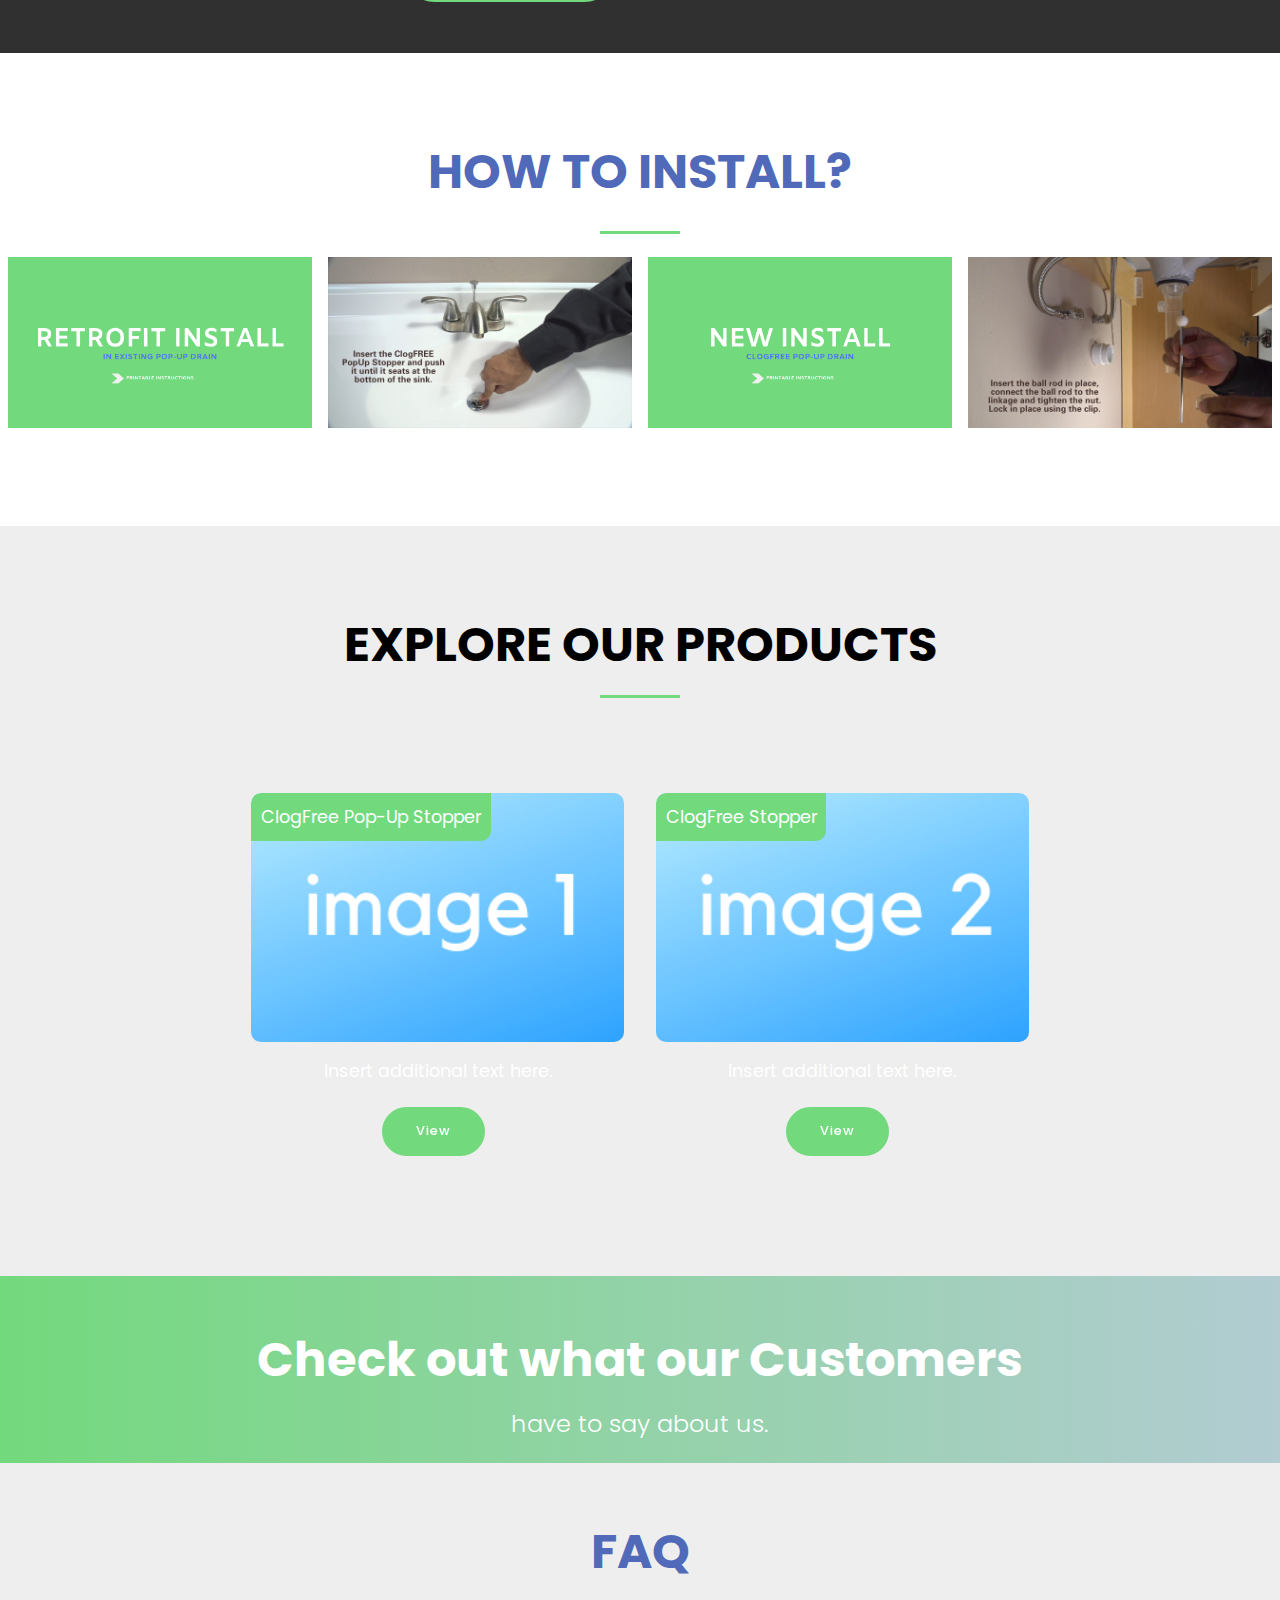
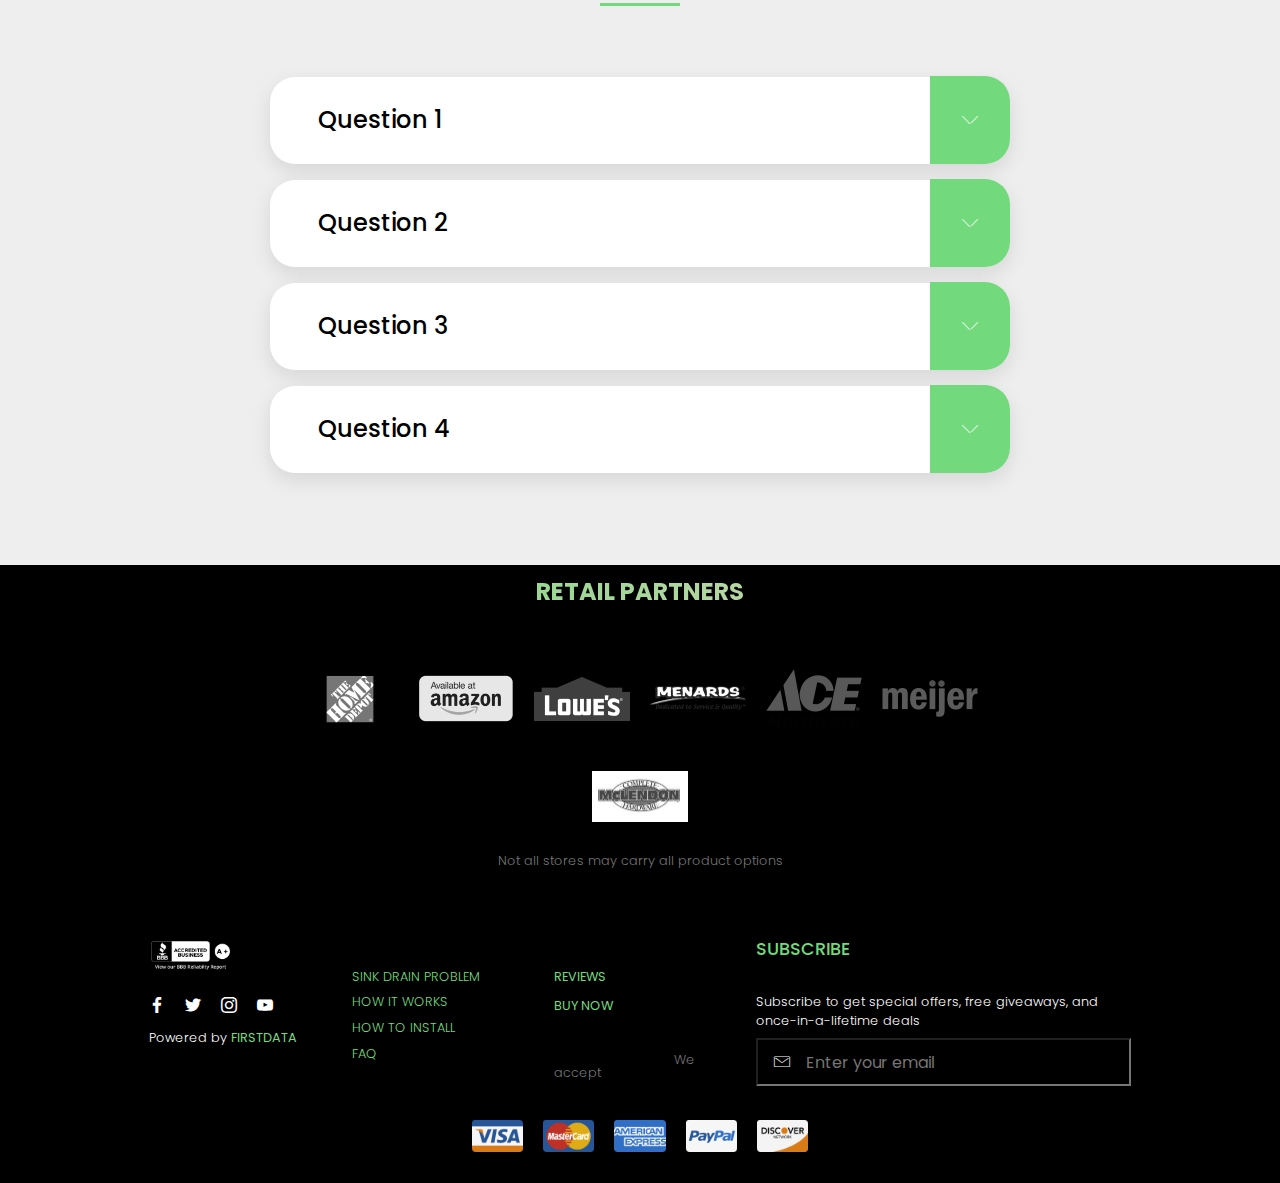
==== commit 80d28e49: "create github pages" ====
--- a/one-pager.html
+++ b/one-pager.html
@@ -63,7 +63,7 @@
 
 
 
-                <div class="navbar-buttons mbr-section-btn"><a class="btn btn-lg btn-danger display-4" href="index.html">BUY NOW</a></div>
+                <div class="navbar-buttons mbr-section-btn"><a class="btn btn-lg btn-danger display-4" href="https://pf-waterworks.myshopify.com/collections/clogfree">BUY NOW</a></div>
 
 
 
@@ -671,7 +671,7 @@
                   <div data-form-alert="" hidden="">
                       Thanks for filling out the form!
                   </div>
-                  <form class="mbr-form" action="https://mobirise.com/" method="post" data-form-title="My Mobirise Form"><input type="hidden" name="email" data-form-email="true" value="KZy5rVr65QT29XYjMnWSGKi0oDFJ5jcwc244LLiVeLv2OVaDpTbPLhmSPLThUMAmDbClTzEJxw3kZIDt8CASvK/1bcH6Oe3QrBOfTrJ3WVhj4Xh3e44cIt5zRTHOSXTc">
+                  <form class="mbr-form" action="https://mobirise.com/" method="post" data-form-title="My Mobirise Form"><input type="hidden" name="email" data-form-email="true" value="rTZ+3xISs8PivuzWWpf69ip5yXWmCVo2KD1VWJuP+3iikn99Aulw8QsTd0yiC4NcEA/5V97vtR8OD+mPGT0nwUO9afgmfOlTs21MdYnEClyS9cdT8TMz6gZ+BQ1u3u2i">
                         <button class="icon-btn" type="submit" href="#">
                            <span class="mbri-letter mbr-iconfont mbr-white"></span>
                         </button>
@@ -695,20 +695,20 @@
             <div class="row justify-content-center col-12 col-md-12 col-lg-10 col-xl-8">
                 <ul class="list-inline align-center">
                     <li class="list-inline-item">
-                        <img src="assets/images/visa35.png" height="40" alt="Visa">
-                    </li>
-                    <li class="list-inline-item">
-                        <img src="assets/images/master-card36.png" height="40" alt="Master Card">
-                    </li>
-                    <li class="list-inline-item">
-                        <img src="assets/images/american-express37.png" height="40" alt="American Express">
-                    </li>
-                    <li class="list-inline-item">
-                        <img src="assets/images/paypal38.png" height="40" alt="Pay Pal">
-                    </li>
-                    
-                    <li class="list-inline-item">
-                        <img src="assets/images/discover39.png" height="40" alt="Discover">
+                        <img src="assets/images/visa40.png" height="40" alt="Visa">
+                    </li>
+                    <li class="list-inline-item">
+                        <img src="assets/images/master-card41.png" height="40" alt="Master Card">
+                    </li>
+                    <li class="list-inline-item">
+                        <img src="assets/images/american-express42.png" height="40" alt="American Express">
+                    </li>
+                    <li class="list-inline-item">
+                        <img src="assets/images/paypal43.png" height="40" alt="Pay Pal">
+                    </li>
+                    
+                    <li class="list-inline-item">
+                        <img src="assets/images/discover44.png" height="40" alt="Discover">
                     </li>
                     
                     
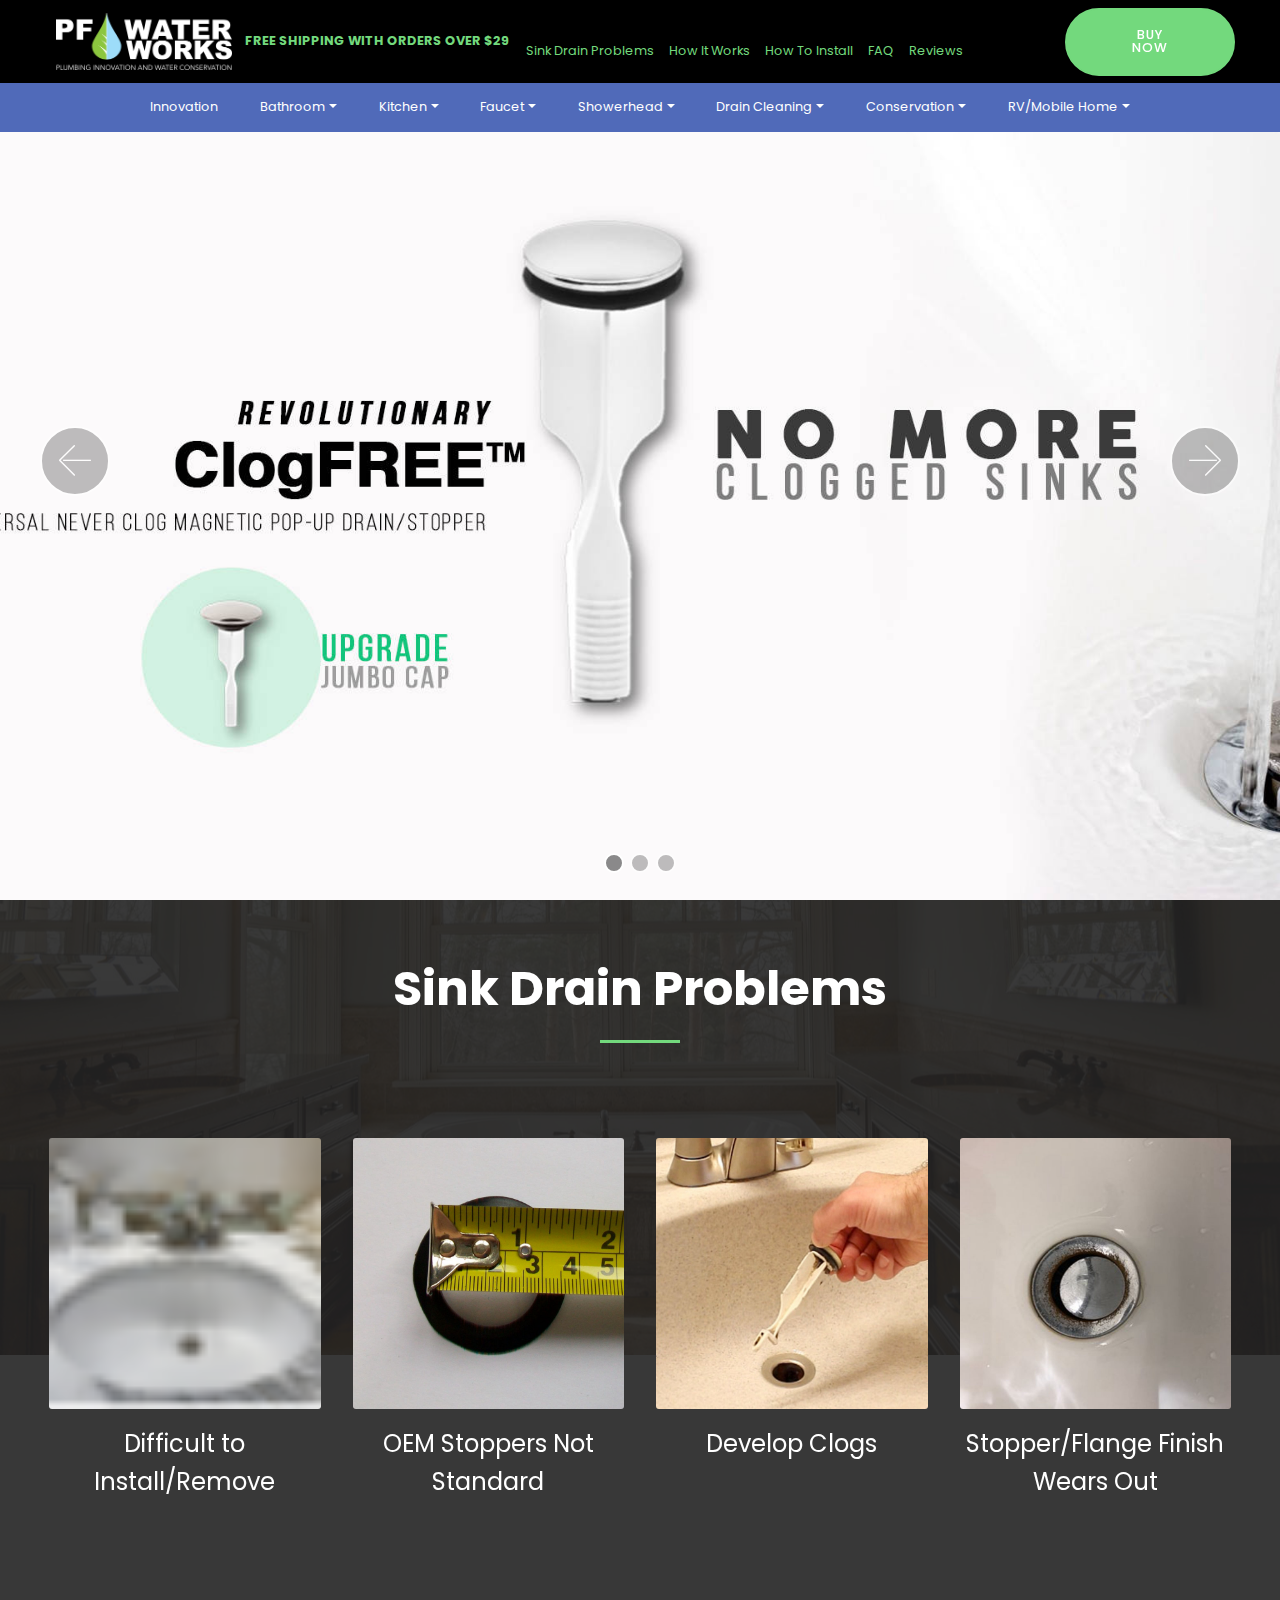
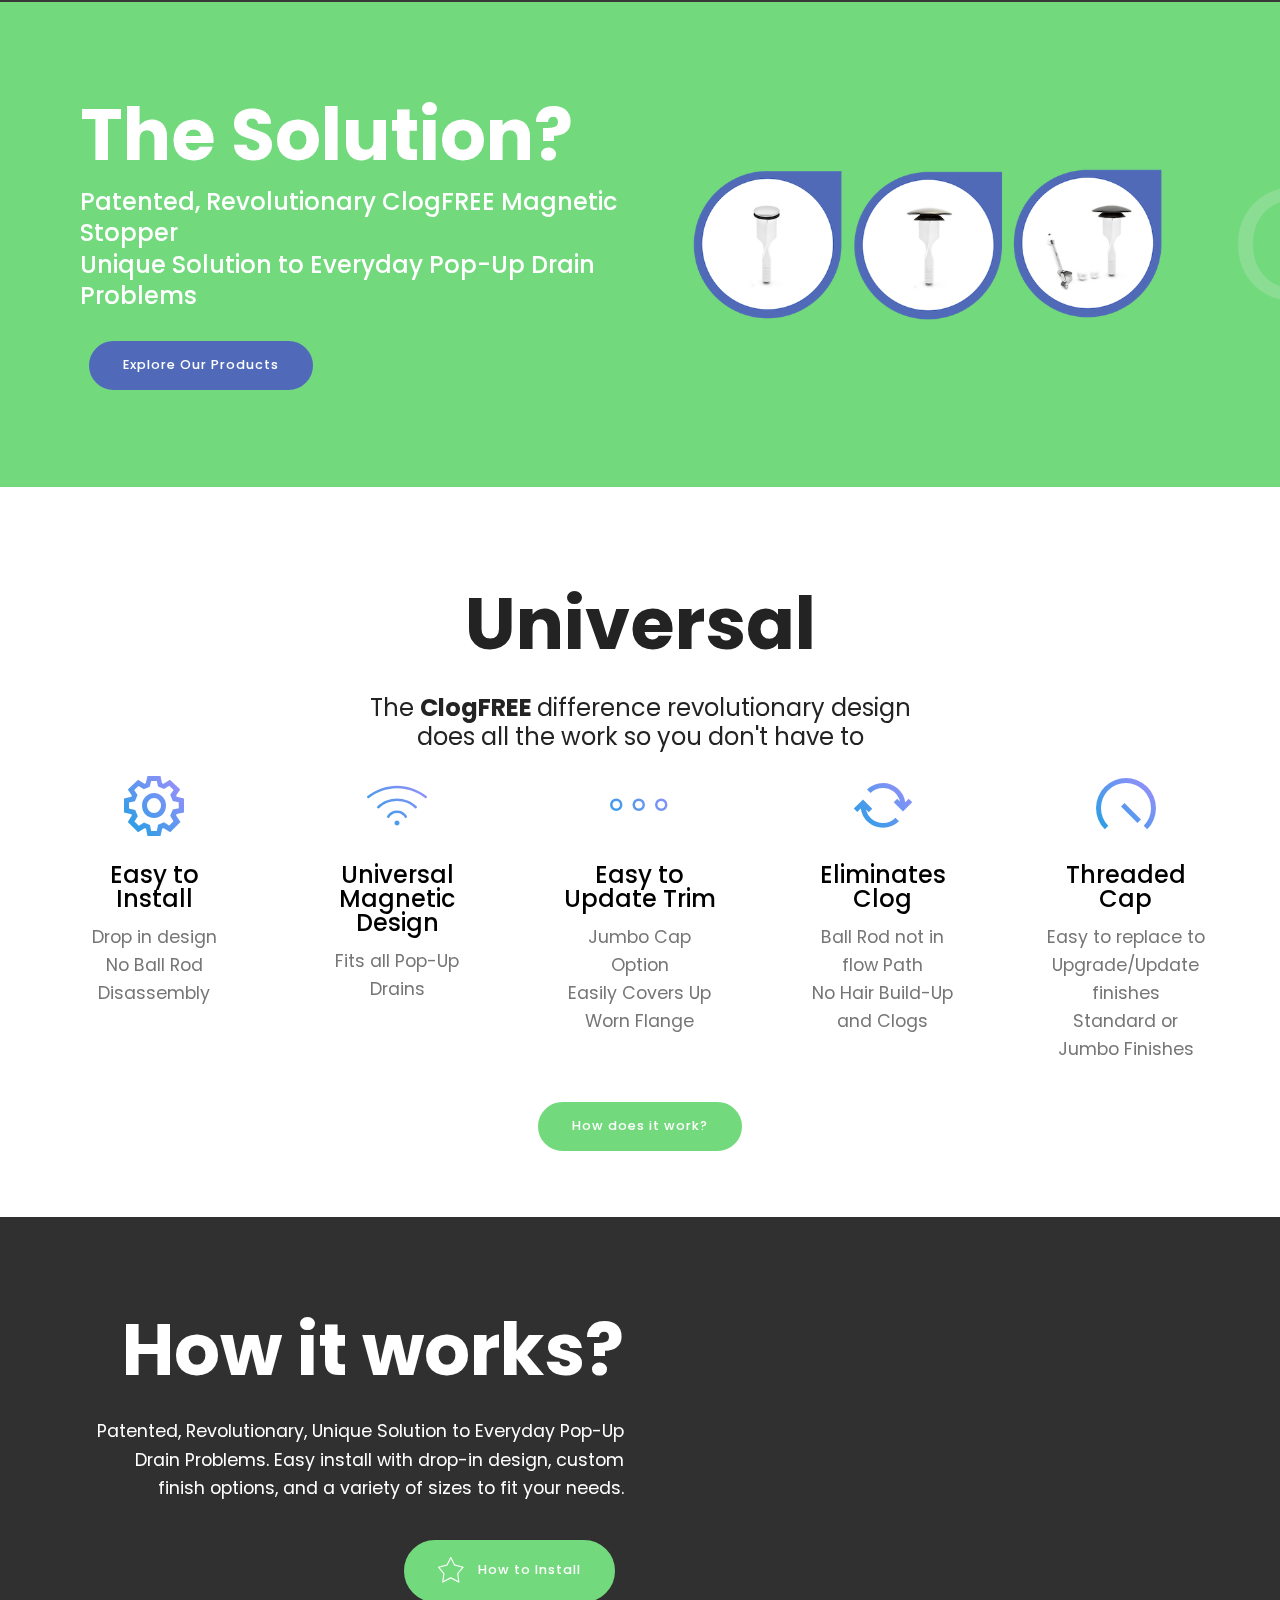
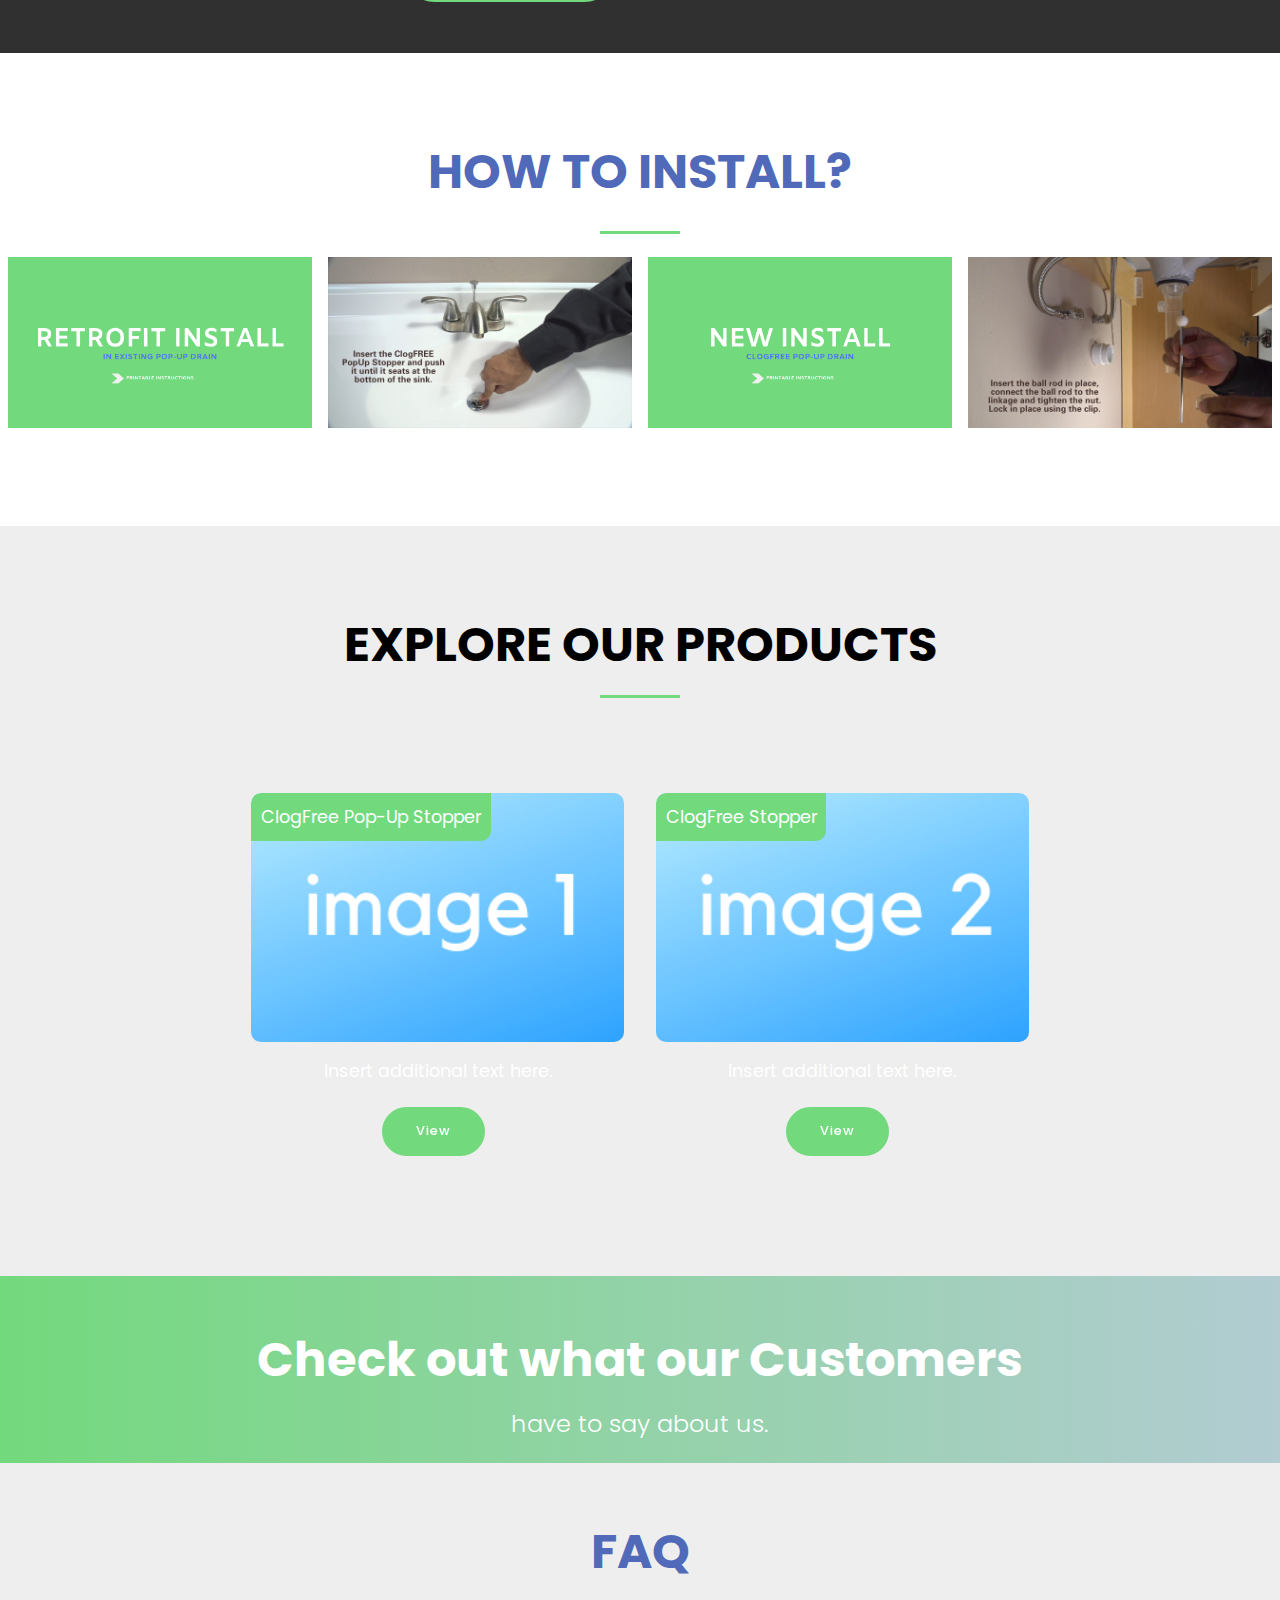
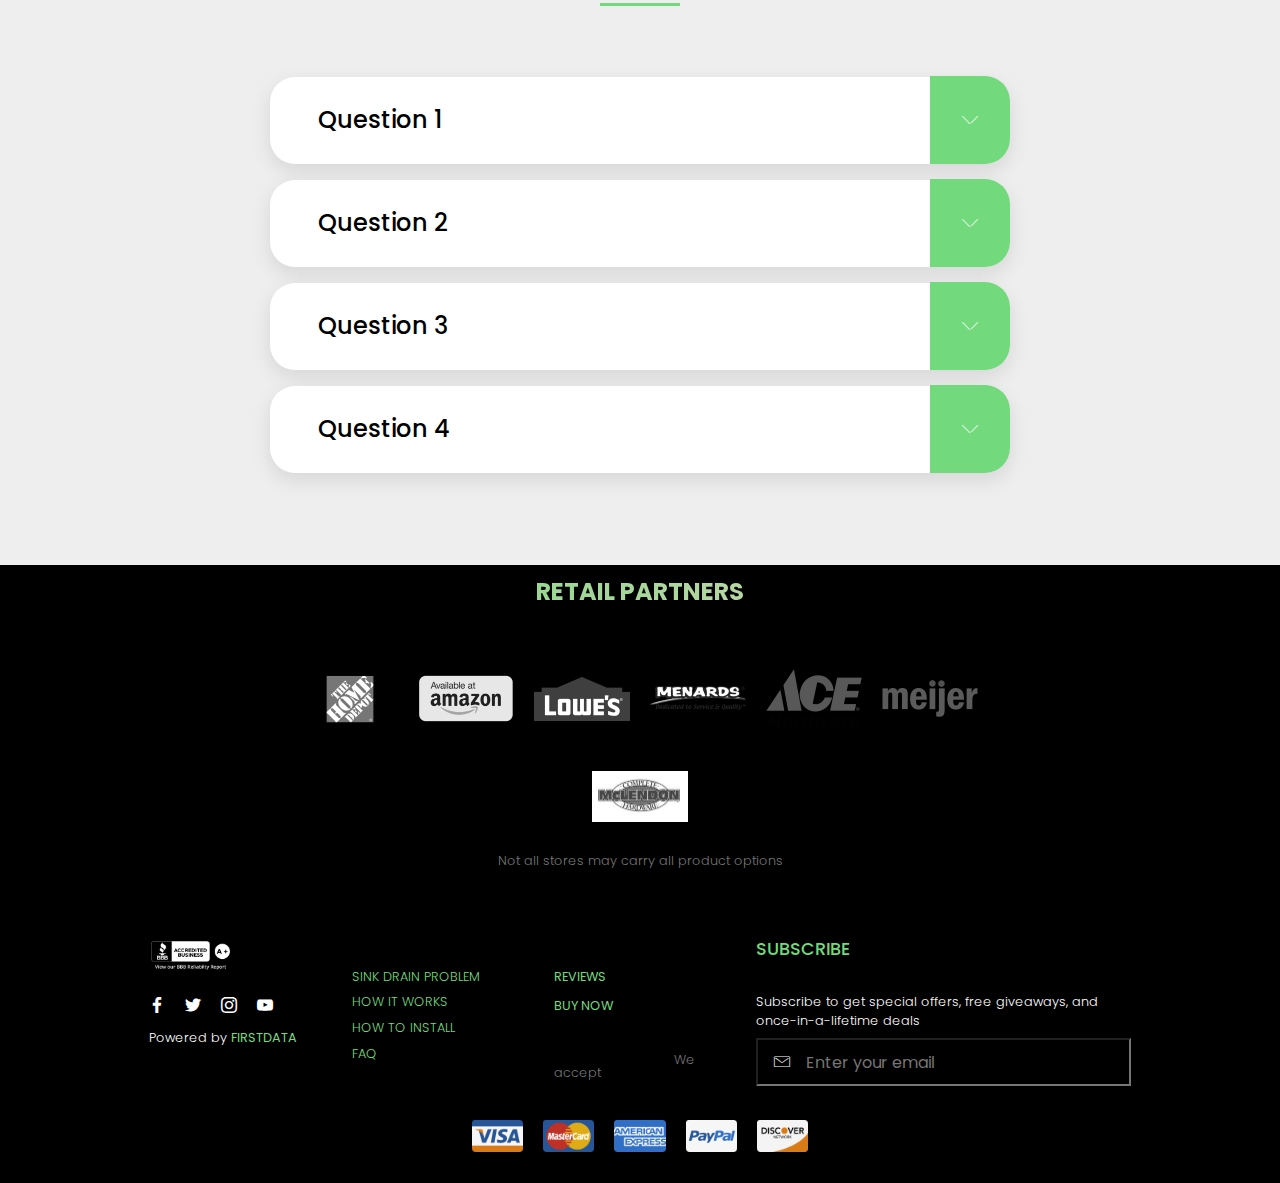
==== commit ff31df74: "create github pages" ====
--- a/one-pager.html
+++ b/one-pager.html
@@ -51,13 +51,7 @@
                         <p class="widget-text mbr-fonts-style display-4">&nbsp; &nbsp; &nbsp; &nbsp; &nbsp; &nbsp;&nbsp;</p>
                     </div>
                 </div>
-                <div class="info-widget">
-                    <span class="widget-icon mbr-iconfont mbri-clock" style="color: rgb(0, 0, 0); fill: rgb(0, 0, 0);"></span>
-                    <div class="widget-content display-4">
-                        <p class="widget-title mbr-fonts-style display-4">&nbsp; &nbsp; &nbsp; &nbsp; &nbsp; &nbsp;How To &nbsp; About &nbsp; &nbsp;Support &nbsp; Search</p>
-                        <p class="widget-text mbr-fonts-style display-4">&nbsp; &nbsp; &nbsp; &nbsp; &nbsp; &nbsp;</p>
-                    </div>
-                </div>
+                
                 
 
 
@@ -168,7 +162,7 @@
     </div>
 </section>
 
-<div id="custom-html-2t" custom-code="true" data-rv-view="6260"><script language="JAVASCRIPT" type="TEXT/JAVASCRIPT">
+<div id="custom-html-2t" custom-code="true" data-rv-view="398"><script language="JAVASCRIPT" type="TEXT/JAVASCRIPT">
 <!--
 var popupWindow=null;
 function popup(mypage,myname,w,h,pos,infocus){
@@ -671,7 +665,7 @@
                   <div data-form-alert="" hidden="">
                       Thanks for filling out the form!
                   </div>
-                  <form class="mbr-form" action="https://mobirise.com/" method="post" data-form-title="My Mobirise Form"><input type="hidden" name="email" data-form-email="true" value="rTZ+3xISs8PivuzWWpf69ip5yXWmCVo2KD1VWJuP+3iikn99Aulw8QsTd0yiC4NcEA/5V97vtR8OD+mPGT0nwUO9afgmfOlTs21MdYnEClyS9cdT8TMz6gZ+BQ1u3u2i">
+                  <form class="mbr-form" action="https://mobirise.com/" method="post" data-form-title="My Mobirise Form"><input type="hidden" name="email" data-form-email="true" value="ElUykMjcZag7OKThmbxUGFNdYTsrSQeB6bpZwicwqKnSwJbFHte5ayhTQJ5JgGpbhLgfQGHNnE98oAVl5MQnZq6wToDgyRMl3CYsCnMvamEF+L9mkk5QXY0LqYFOpGzS">
                         <button class="icon-btn" type="submit" href="#">
                            <span class="mbri-letter mbr-iconfont mbr-white"></span>
                         </button>
@@ -695,20 +689,20 @@
             <div class="row justify-content-center col-12 col-md-12 col-lg-10 col-xl-8">
                 <ul class="list-inline align-center">
                     <li class="list-inline-item">
-                        <img src="assets/images/visa40.png" height="40" alt="Visa">
-                    </li>
-                    <li class="list-inline-item">
-                        <img src="assets/images/master-card41.png" height="40" alt="Master Card">
-                    </li>
-                    <li class="list-inline-item">
-                        <img src="assets/images/american-express42.png" height="40" alt="American Express">
-                    </li>
-                    <li class="list-inline-item">
-                        <img src="assets/images/paypal43.png" height="40" alt="Pay Pal">
-                    </li>
-                    
-                    <li class="list-inline-item">
-                        <img src="assets/images/discover44.png" height="40" alt="Discover">
+                        <img src="assets/images/visa0.png" height="40" alt="Visa">
+                    </li>
+                    <li class="list-inline-item">
+                        <img src="assets/images/master-card1.png" height="40" alt="Master Card">
+                    </li>
+                    <li class="list-inline-item">
+                        <img src="assets/images/american-express2.png" height="40" alt="American Express">
+                    </li>
+                    <li class="list-inline-item">
+                        <img src="assets/images/paypal3.png" height="40" alt="Pay Pal">
+                    </li>
+                    
+                    <li class="list-inline-item">
+                        <img src="assets/images/discover4.png" height="40" alt="Discover">
                     </li>
                     
                     
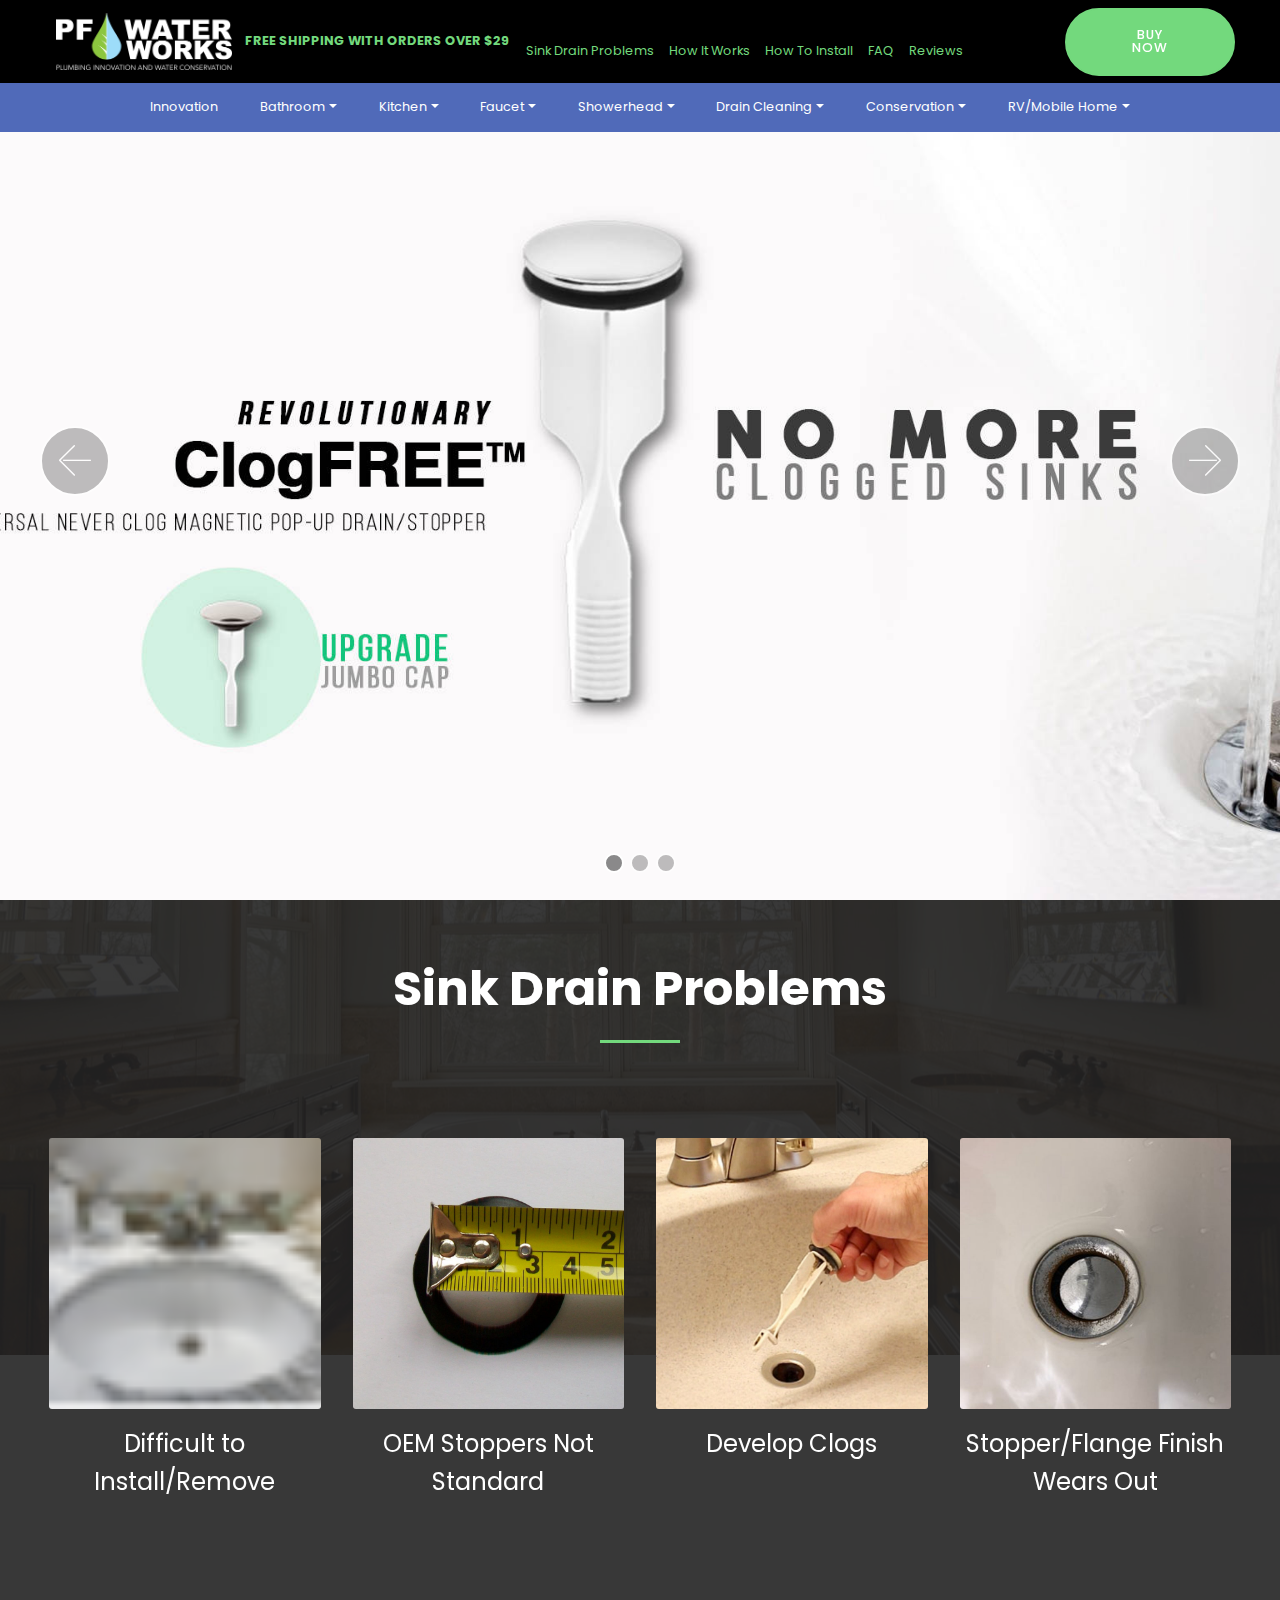
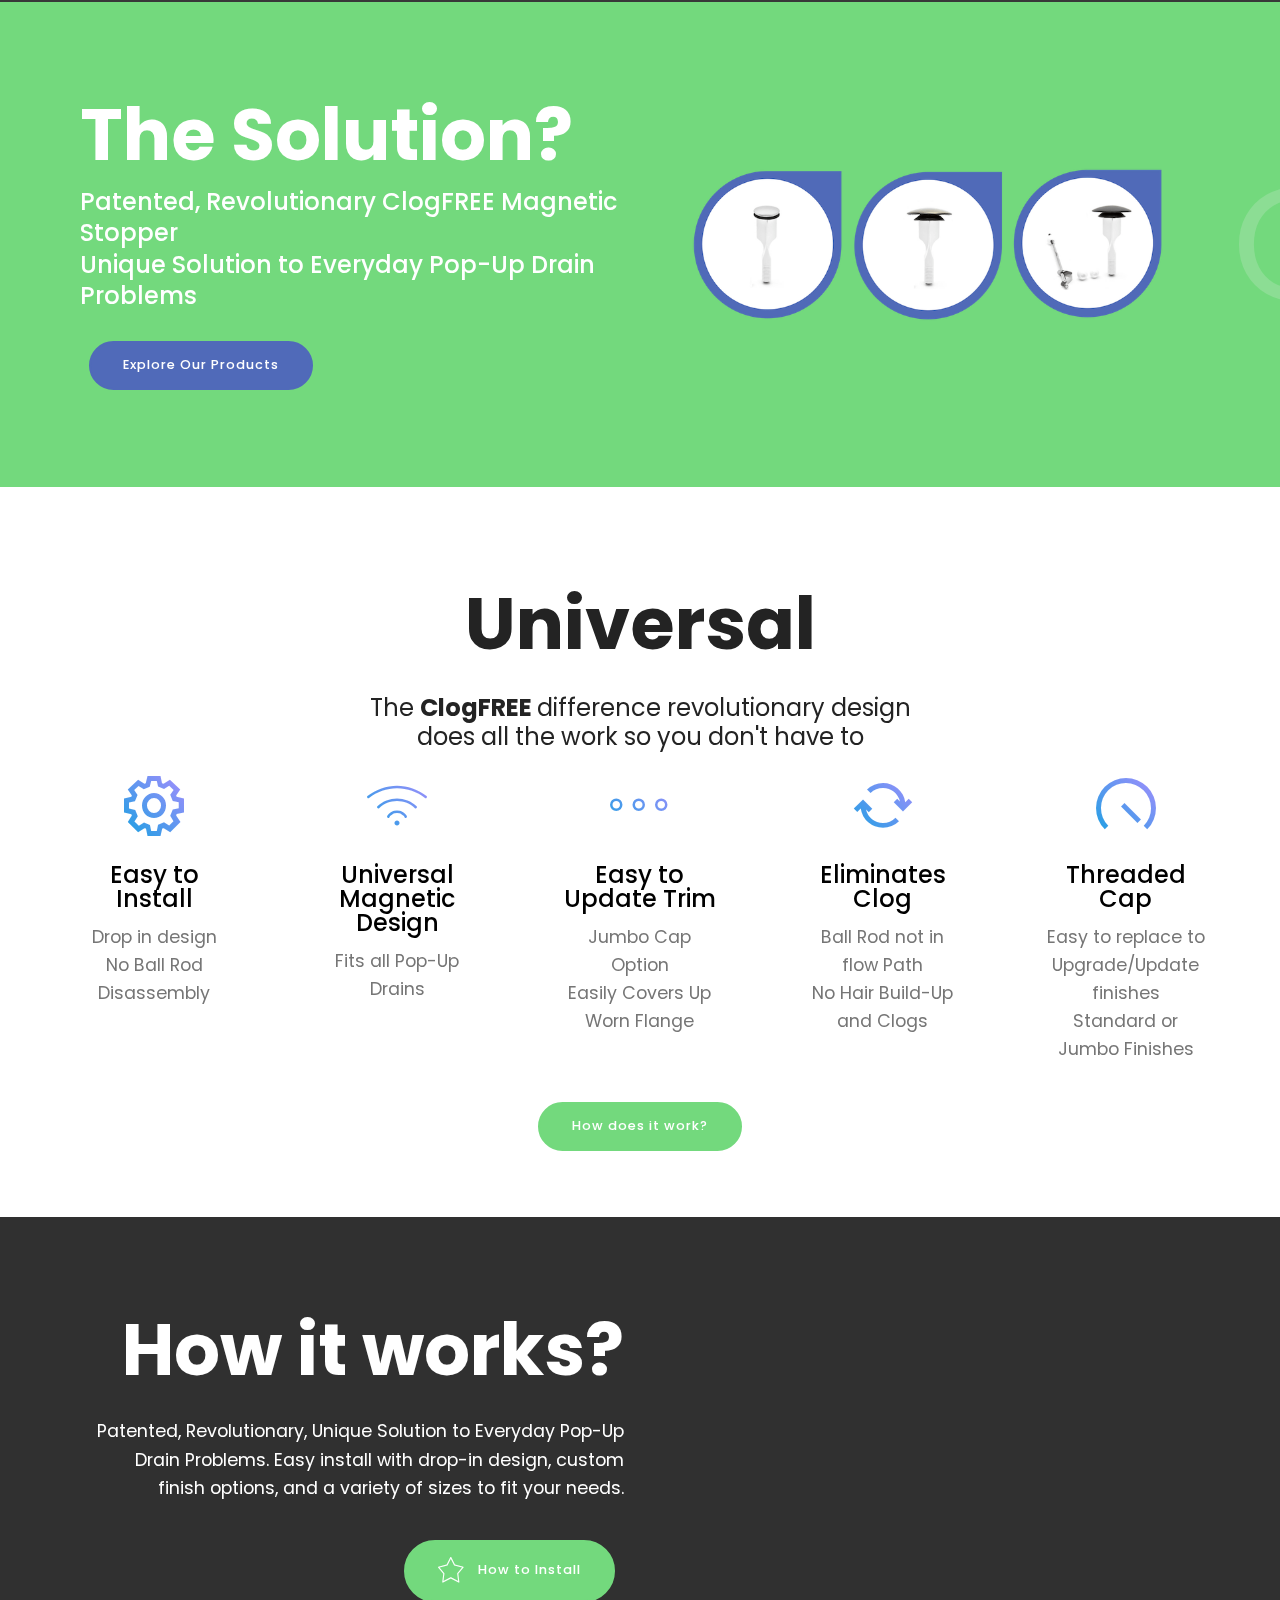
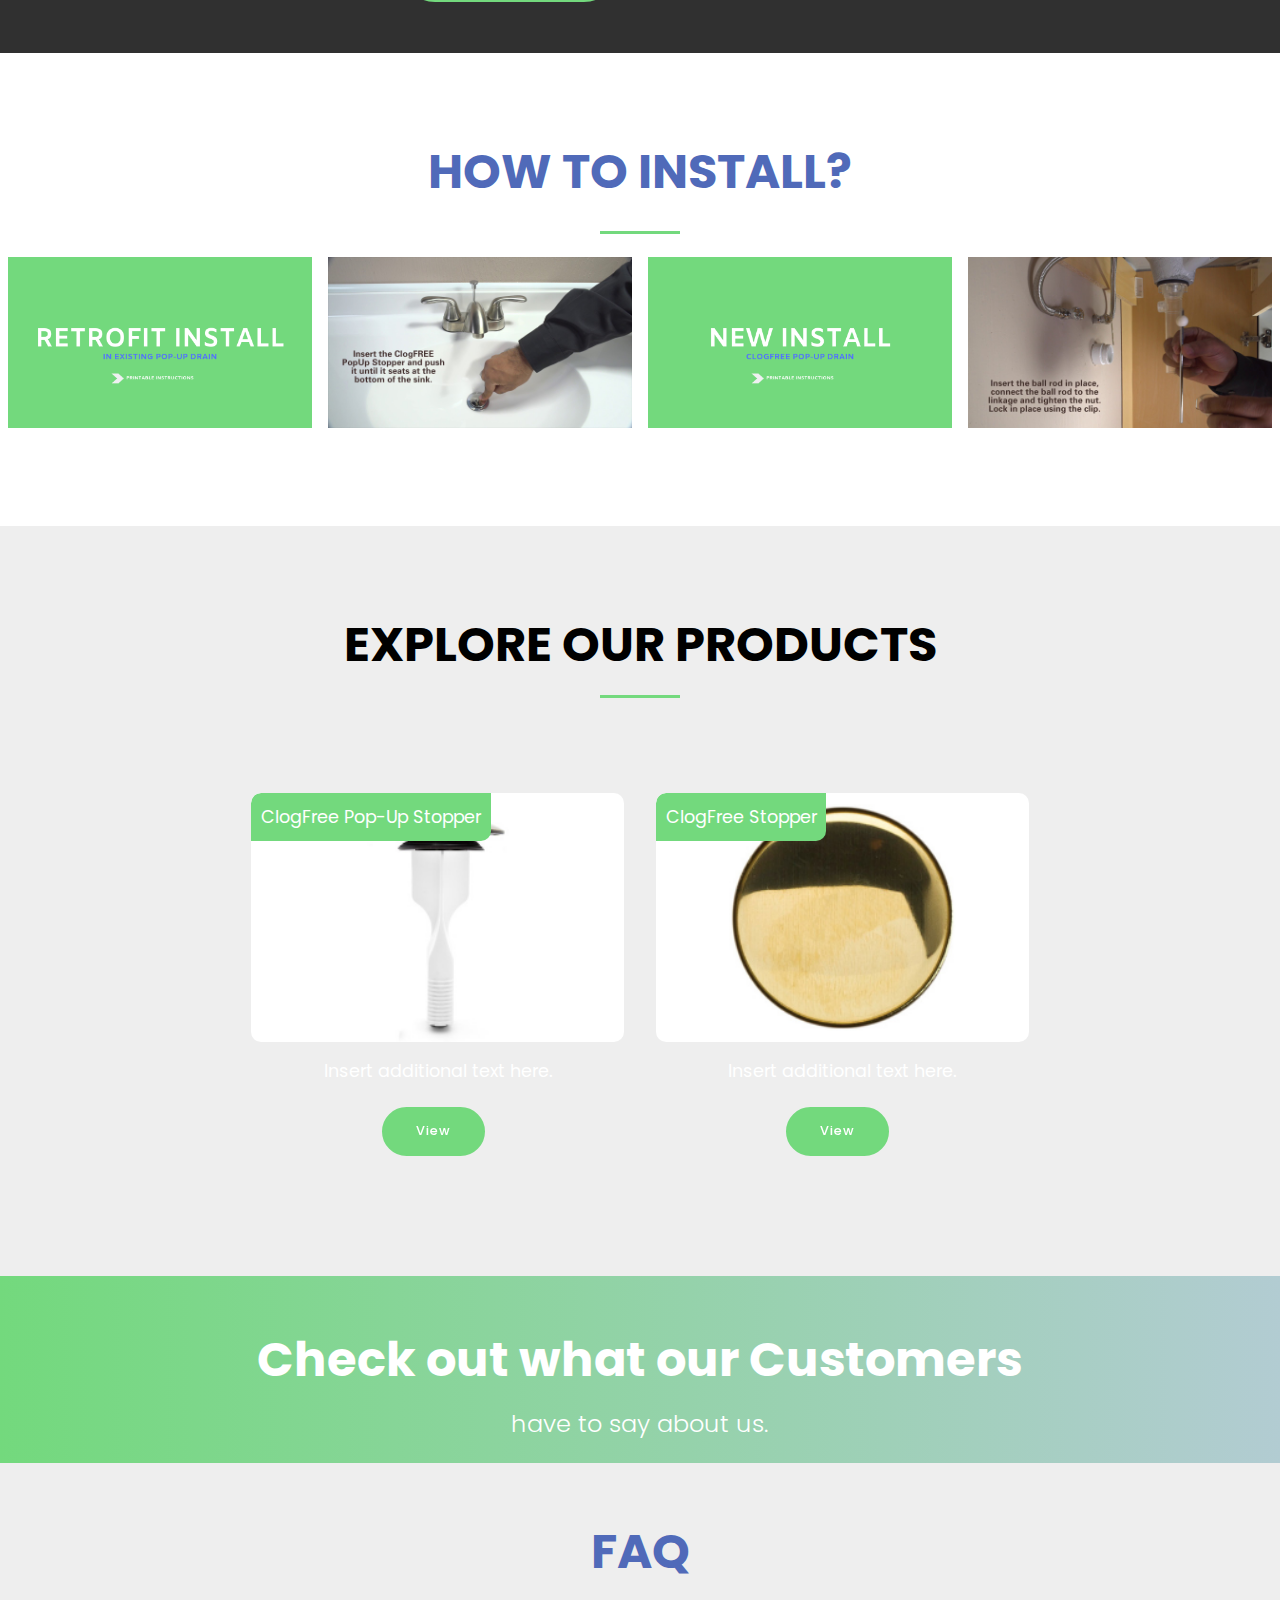
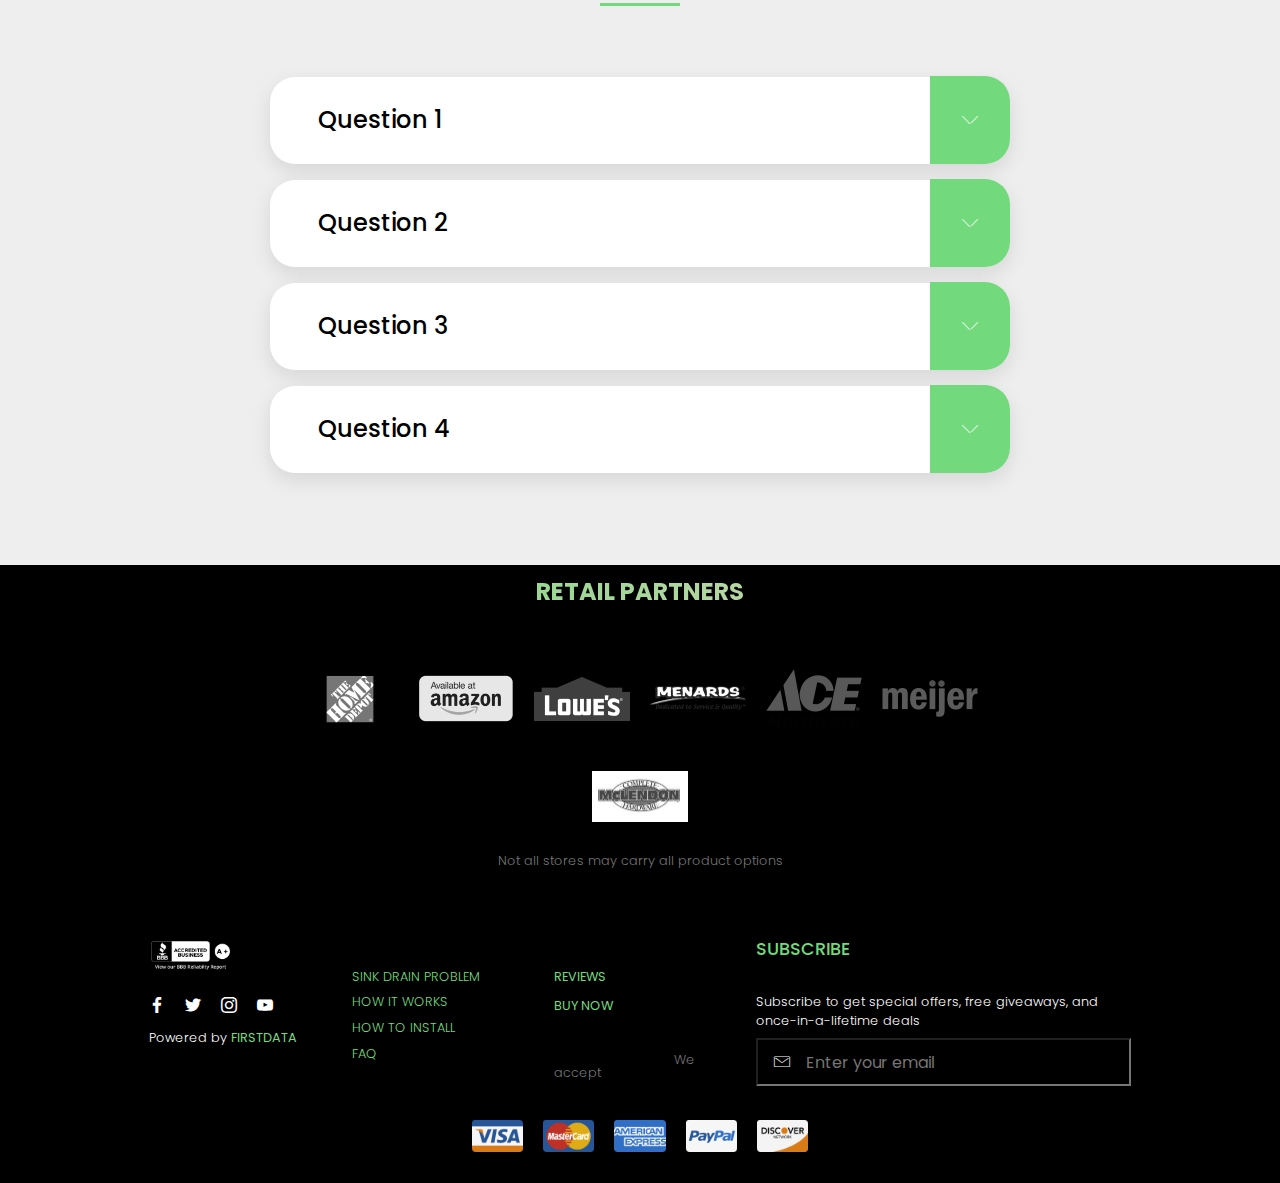
==== commit 7225ade0: "create github pages" ====
--- a/one-pager.html
+++ b/one-pager.html
@@ -373,7 +373,7 @@
             <div class="card px-3 py-4 col-12 col-md-6 col-lg-4">
                 <div class="card-wrapper flip-card">
                     <div class="card-img">
-                        <img src="assets/images/image-1-300x200.png" alt="Mobirise" title="">
+                        <img src="assets/images/image-1.png" alt="Mobirise" title="">
                         <div class="img-text mbr-text mbr-fonts-style align-center mbr-white display-7">ClogFree Pop-Up Stopper</div>
                     </div>
                     <div class="card-box">
@@ -387,7 +387,7 @@
             <div class="card px-3 py-4 col-12 col-md-6 col-lg-4">
                 <div class="card-wrapper flip-card">
                     <div class="card-img">
-                        <img src="assets/images/image-1-1-300x200.png" alt="Mobirise" title="">
+                        <img src="assets/images/image-2.png" alt="Mobirise" title="">
                         <div class="img-text mbr-text mbr-fonts-style align-center mbr-white display-7">
                              ClogFree Stopper</div>
                     </div>
@@ -665,7 +665,7 @@
                   <div data-form-alert="" hidden="">
                       Thanks for filling out the form!
                   </div>
-                  <form class="mbr-form" action="https://mobirise.com/" method="post" data-form-title="My Mobirise Form"><input type="hidden" name="email" data-form-email="true" value="ElUykMjcZag7OKThmbxUGFNdYTsrSQeB6bpZwicwqKnSwJbFHte5ayhTQJ5JgGpbhLgfQGHNnE98oAVl5MQnZq6wToDgyRMl3CYsCnMvamEF+L9mkk5QXY0LqYFOpGzS">
+                  <form class="mbr-form" action="https://mobirise.com/" method="post" data-form-title="My Mobirise Form"><input type="hidden" name="email" data-form-email="true" value="yKydOkTAKLjt1tqKGJXXW2LiW1RNQZpYa3Rxac1aeqLjpHZSbb1A0oaIhYOpd75O4IplVswC2PaiT9MCrrGVWaOJ2JE7hwdg5uJM9rlv4FXvgalrygJfxqny4OgMdnYC">
                         <button class="icon-btn" type="submit" href="#">
                            <span class="mbri-letter mbr-iconfont mbr-white"></span>
                         </button>
@@ -689,20 +689,20 @@
             <div class="row justify-content-center col-12 col-md-12 col-lg-10 col-xl-8">
                 <ul class="list-inline align-center">
                     <li class="list-inline-item">
-                        <img src="assets/images/visa0.png" height="40" alt="Visa">
-                    </li>
-                    <li class="list-inline-item">
-                        <img src="assets/images/master-card1.png" height="40" alt="Master Card">
-                    </li>
-                    <li class="list-inline-item">
-                        <img src="assets/images/american-express2.png" height="40" alt="American Express">
-                    </li>
-                    <li class="list-inline-item">
-                        <img src="assets/images/paypal3.png" height="40" alt="Pay Pal">
-                    </li>
-                    
-                    <li class="list-inline-item">
-                        <img src="assets/images/discover4.png" height="40" alt="Discover">
+                        <img src="assets/images/visa5.png" height="40" alt="Visa">
+                    </li>
+                    <li class="list-inline-item">
+                        <img src="assets/images/master-card6.png" height="40" alt="Master Card">
+                    </li>
+                    <li class="list-inline-item">
+                        <img src="assets/images/american-express7.png" height="40" alt="American Express">
+                    </li>
+                    <li class="list-inline-item">
+                        <img src="assets/images/paypal8.png" height="40" alt="Pay Pal">
+                    </li>
+                    
+                    <li class="list-inline-item">
+                        <img src="assets/images/discover9.png" height="40" alt="Discover">
                     </li>
                     
                     
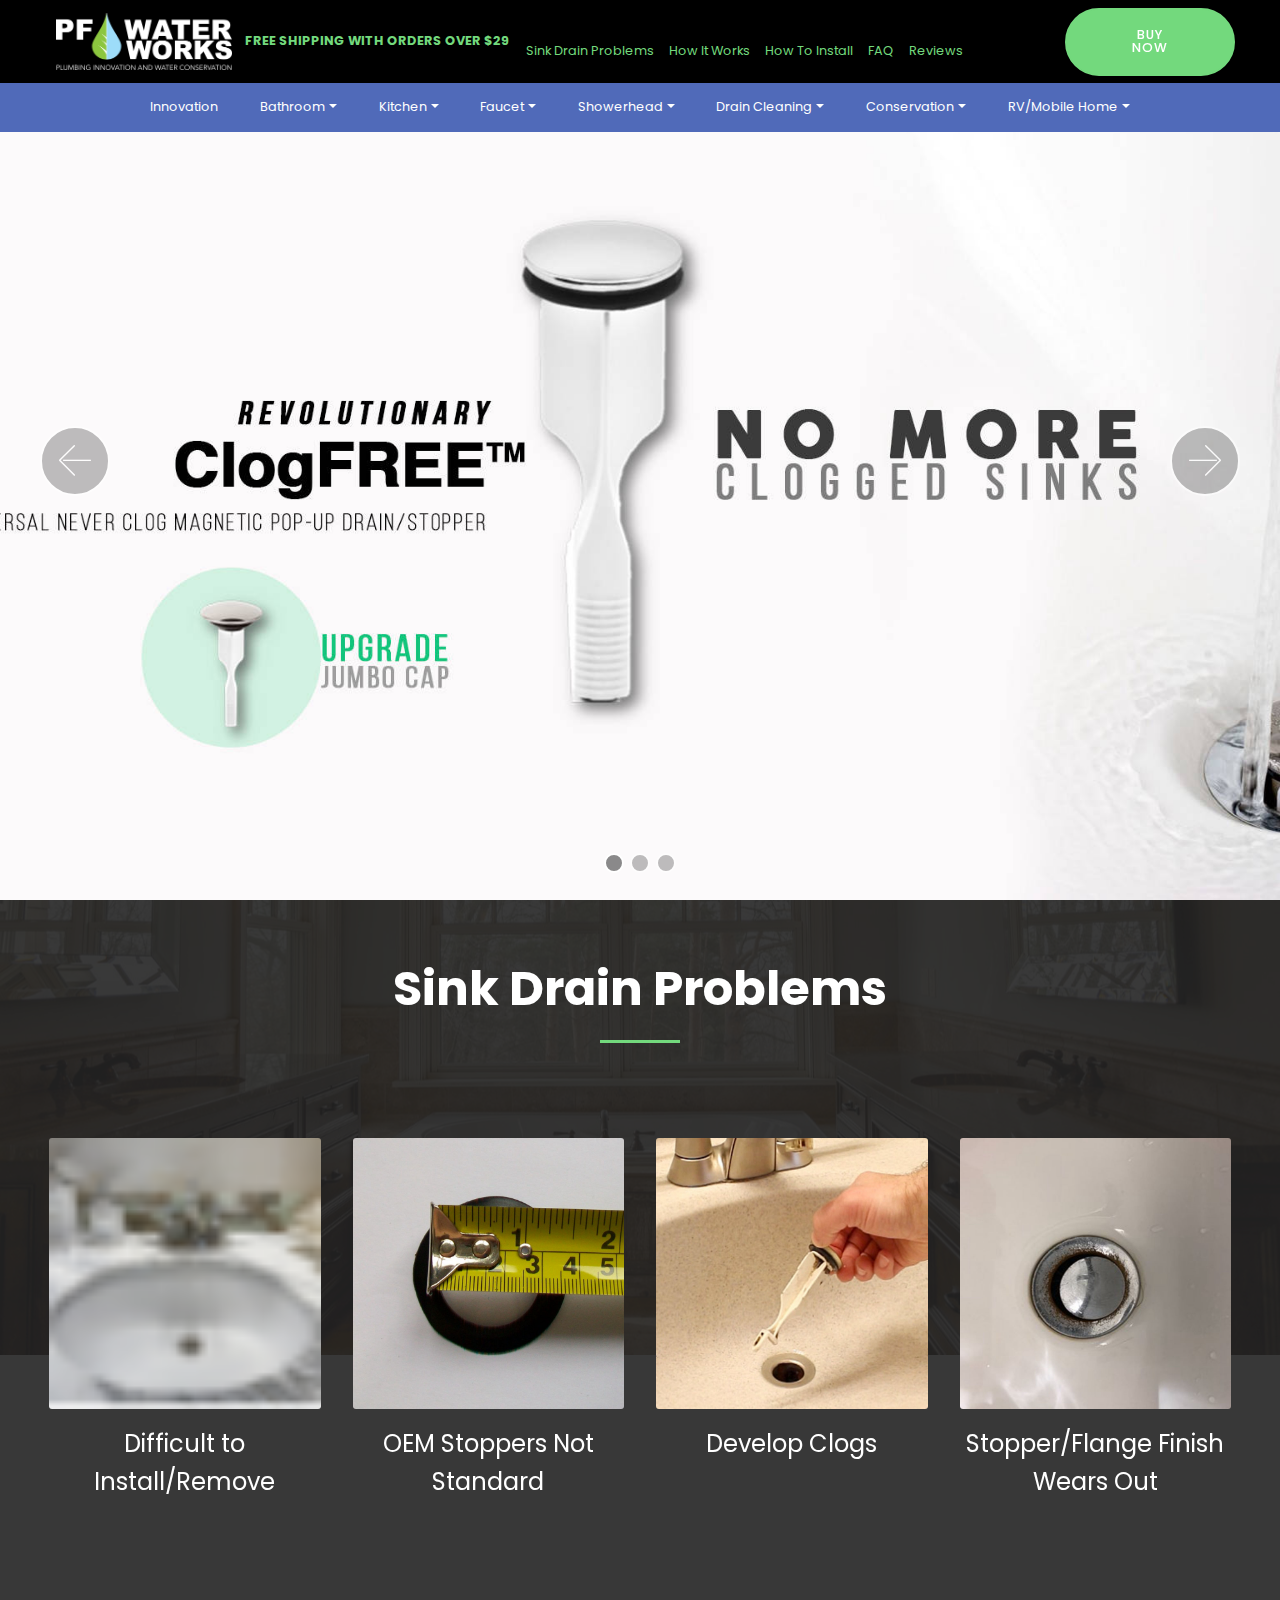
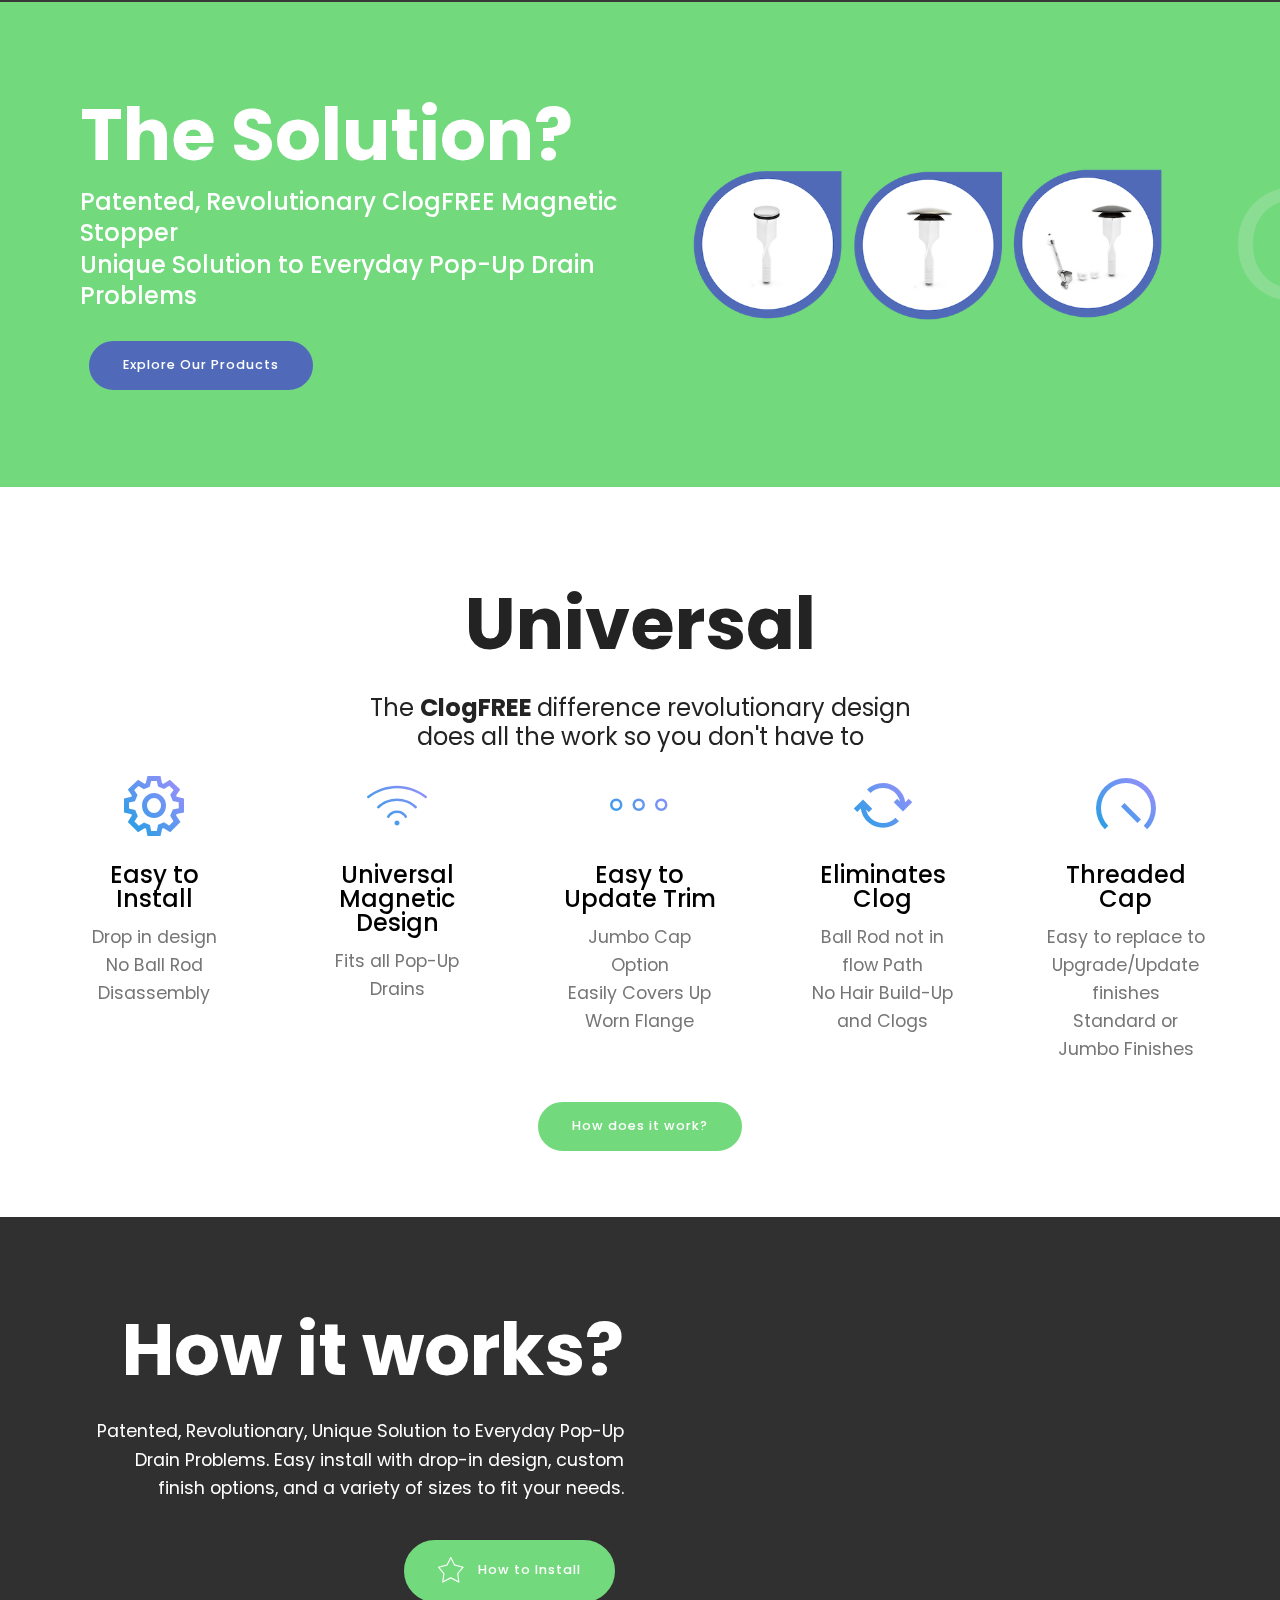
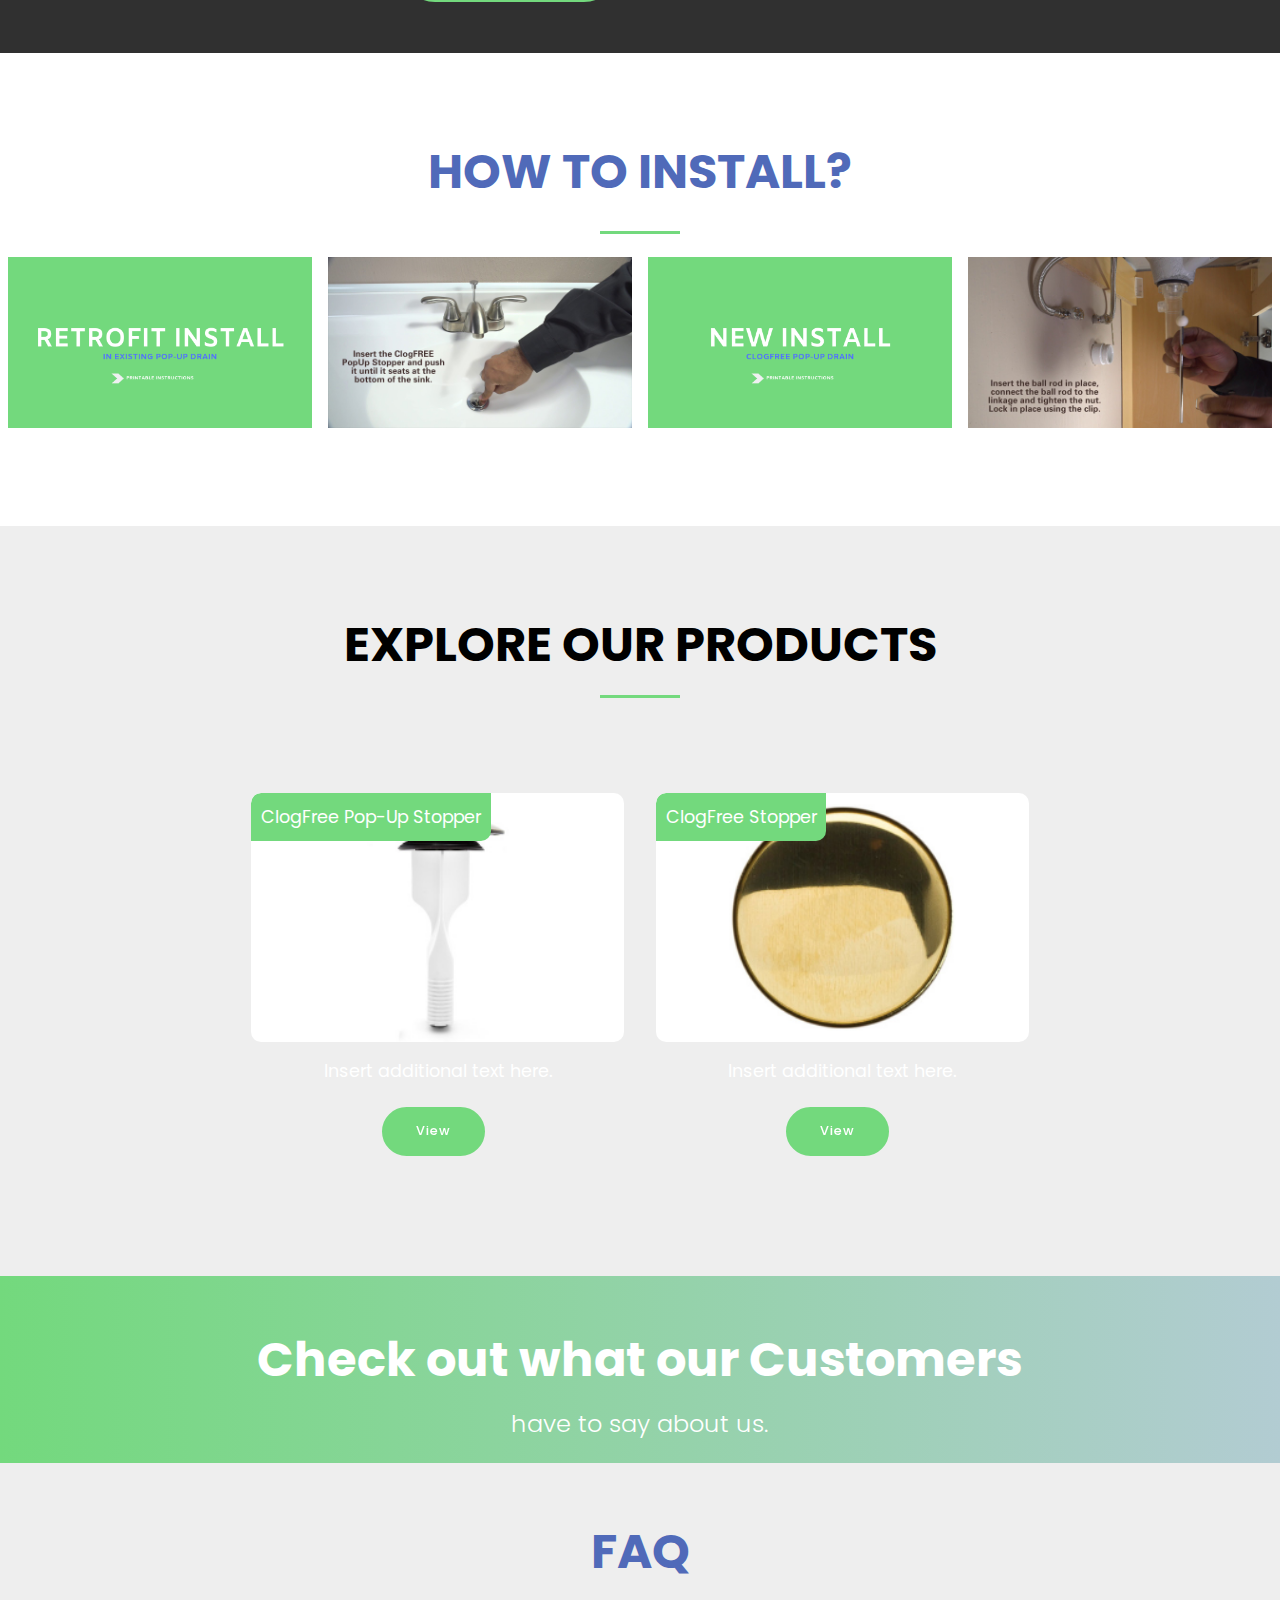
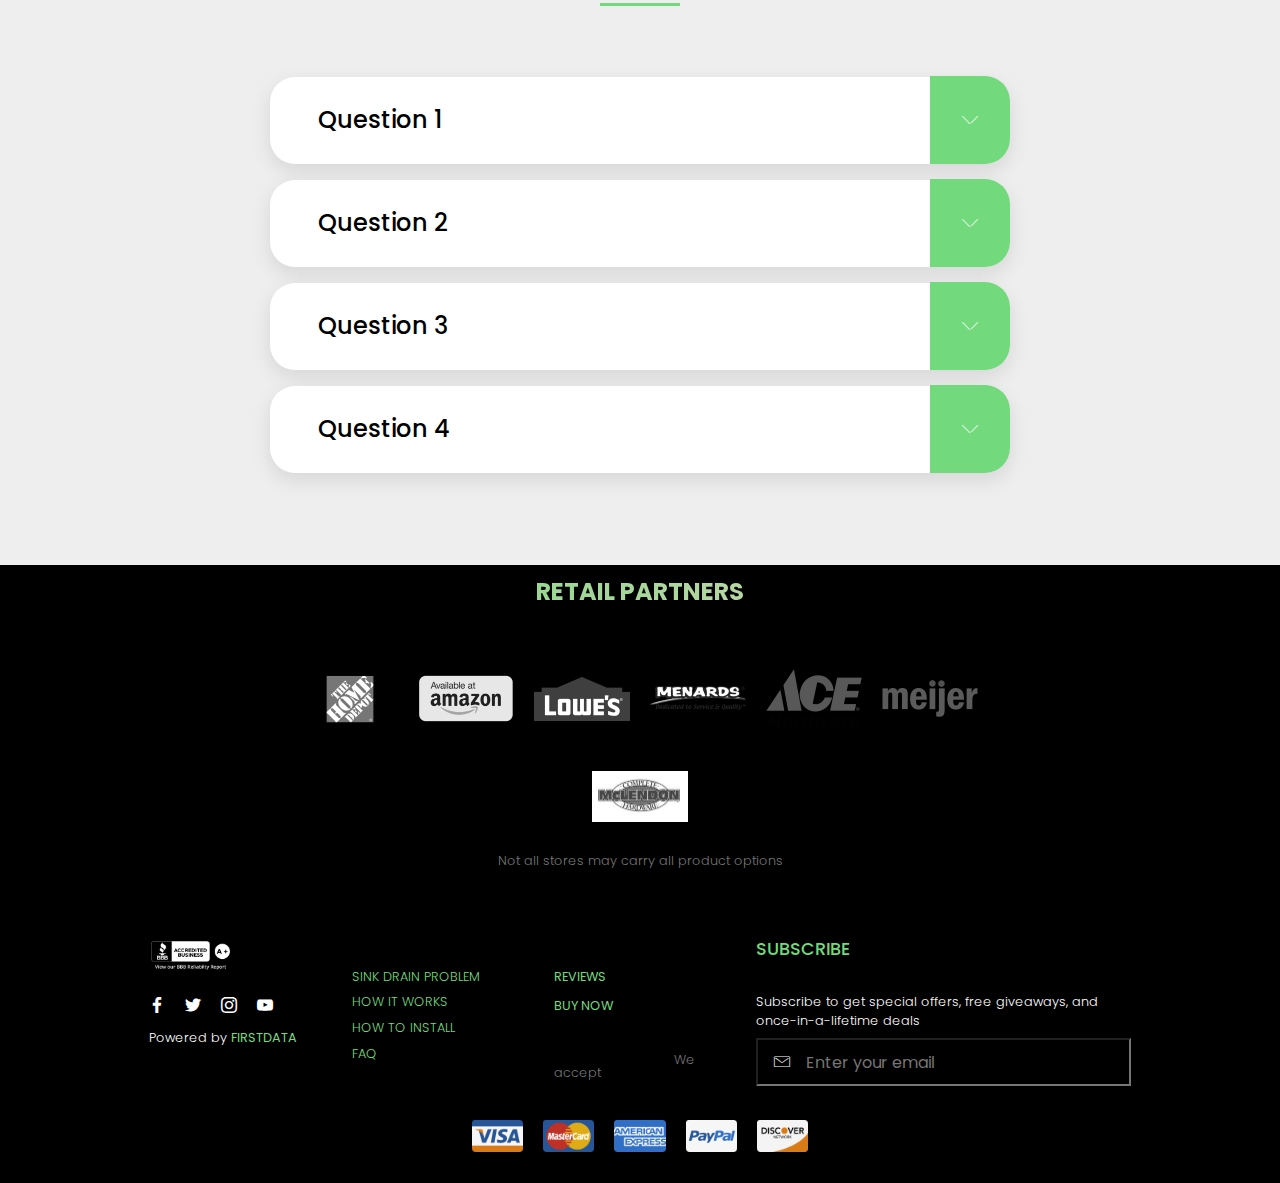
==== commit f10e6b1c: "create github pages" ====
--- a/one-pager.html
+++ b/one-pager.html
@@ -23,7 +23,10 @@
   <link rel="stylesheet" href="assets/mobirise/css/mbr-additional.css" type="text/css">
   
   
-  
+  <!-- BEGIN PRIVY WIDGET CODE -->
+<script type='text/javascript'> var _d_site = _d_site || 'DCDB98E7AB947D0737ECECE4'; </script>
+<script src='https://widget.privy.com/assets/widget.js'></script>
+<!-- END PRIVY WIDGET CODE -->
 </head>
 <body>
   <section class="menu cid-rbT7Yrro1p" once="menu" id="menu1-3m">
@@ -665,7 +668,7 @@
                   <div data-form-alert="" hidden="">
                       Thanks for filling out the form!
                   </div>
-                  <form class="mbr-form" action="https://mobirise.com/" method="post" data-form-title="My Mobirise Form"><input type="hidden" name="email" data-form-email="true" value="yKydOkTAKLjt1tqKGJXXW2LiW1RNQZpYa3Rxac1aeqLjpHZSbb1A0oaIhYOpd75O4IplVswC2PaiT9MCrrGVWaOJ2JE7hwdg5uJM9rlv4FXvgalrygJfxqny4OgMdnYC">
+                  <form class="mbr-form" action="https://mobirise.com/" method="post" data-form-title="My Mobirise Form"><input type="hidden" name="email" data-form-email="true" value="XPLBC9FFHTviQvWs7aVrHFuPmWQzlHlmXB/2e4SA242GRnZxp2UCGnd/l0gpr1q4JTOJwqJM/KrenCb9nFkQi1TPSbF4OiOyN6+wEb2T0jBXJUYyfoYaD/ezLzELCmYm">
                         <button class="icon-btn" type="submit" href="#">
                            <span class="mbri-letter mbr-iconfont mbr-white"></span>
                         </button>
@@ -689,20 +692,20 @@
             <div class="row justify-content-center col-12 col-md-12 col-lg-10 col-xl-8">
                 <ul class="list-inline align-center">
                     <li class="list-inline-item">
-                        <img src="assets/images/visa5.png" height="40" alt="Visa">
-                    </li>
-                    <li class="list-inline-item">
-                        <img src="assets/images/master-card6.png" height="40" alt="Master Card">
-                    </li>
-                    <li class="list-inline-item">
-                        <img src="assets/images/american-express7.png" height="40" alt="American Express">
-                    </li>
-                    <li class="list-inline-item">
-                        <img src="assets/images/paypal8.png" height="40" alt="Pay Pal">
-                    </li>
-                    
-                    <li class="list-inline-item">
-                        <img src="assets/images/discover9.png" height="40" alt="Discover">
+                        <img src="assets/images/visa15.png" height="40" alt="Visa">
+                    </li>
+                    <li class="list-inline-item">
+                        <img src="assets/images/master-card16.png" height="40" alt="Master Card">
+                    </li>
+                    <li class="list-inline-item">
+                        <img src="assets/images/american-express17.png" height="40" alt="American Express">
+                    </li>
+                    <li class="list-inline-item">
+                        <img src="assets/images/paypal18.png" height="40" alt="Pay Pal">
+                    </li>
+                    
+                    <li class="list-inline-item">
+                        <img src="assets/images/discover19.png" height="40" alt="Discover">
                     </li>
                     
                     
